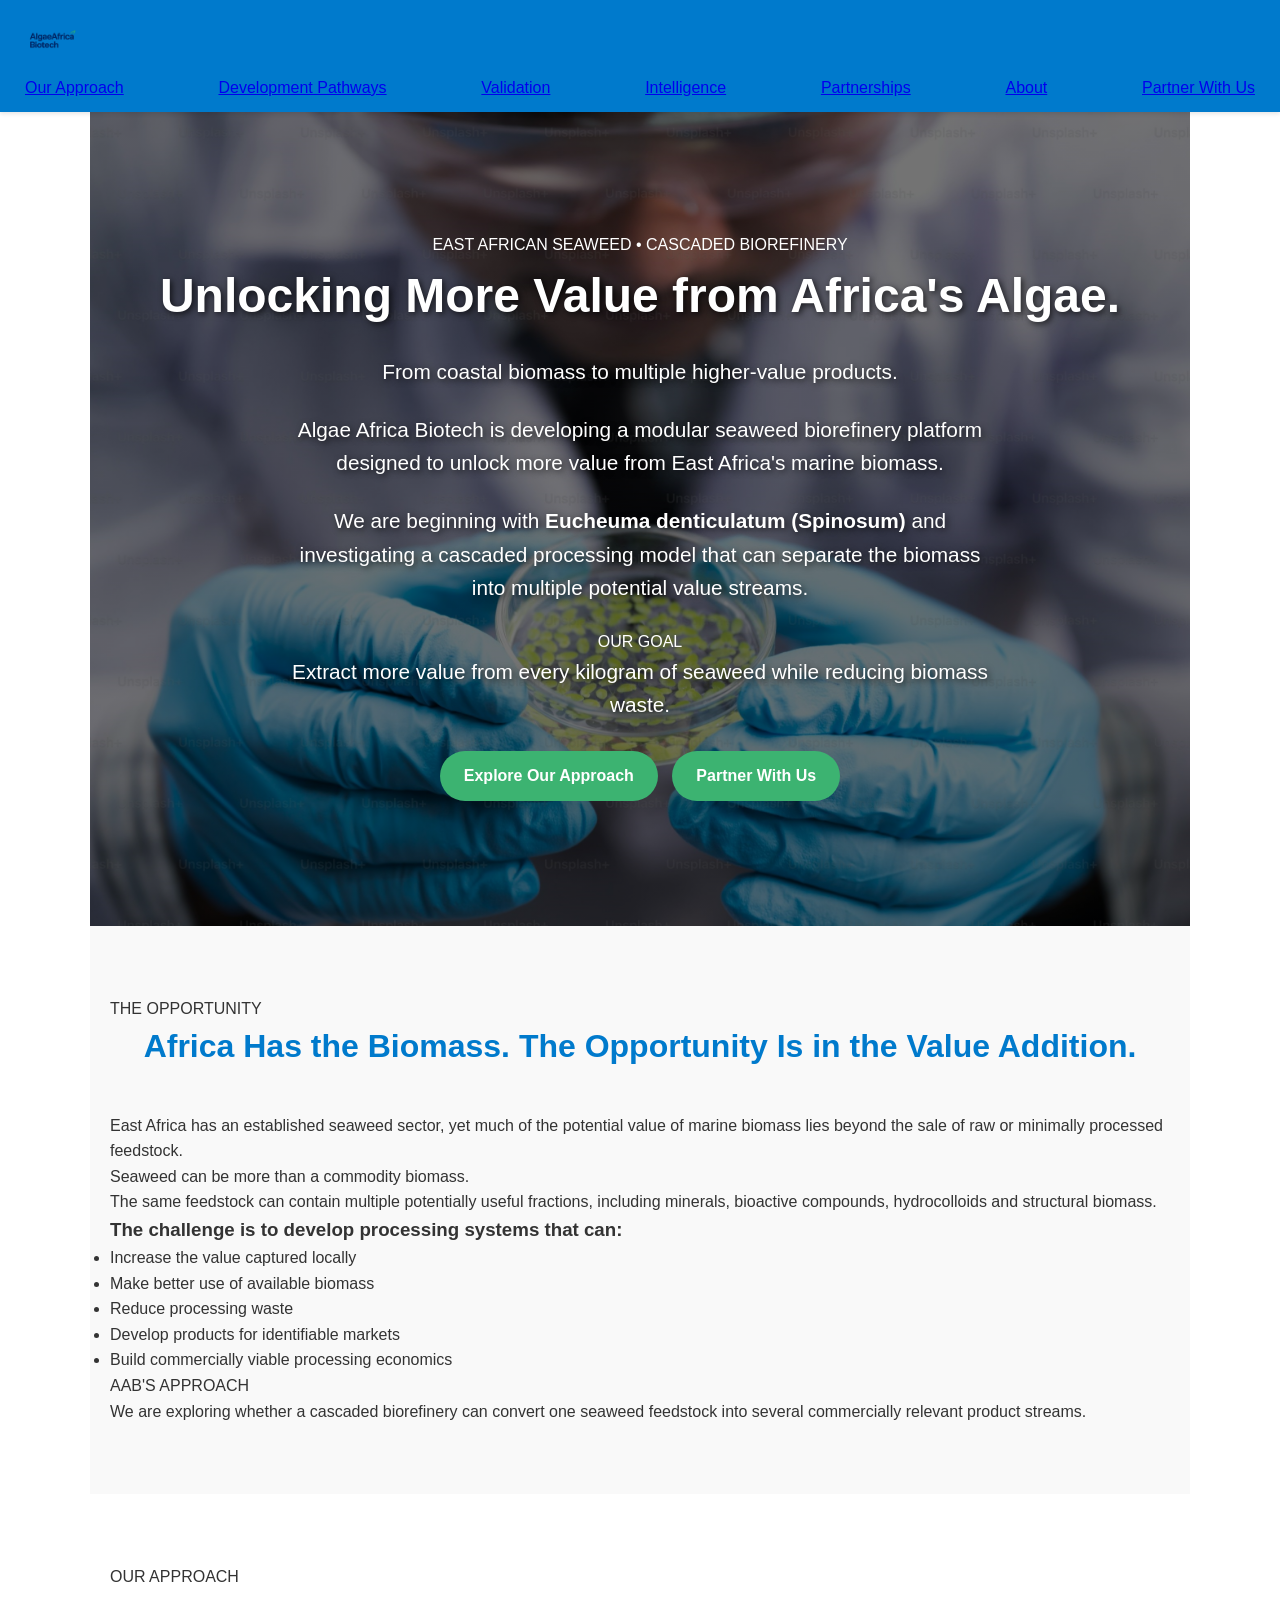
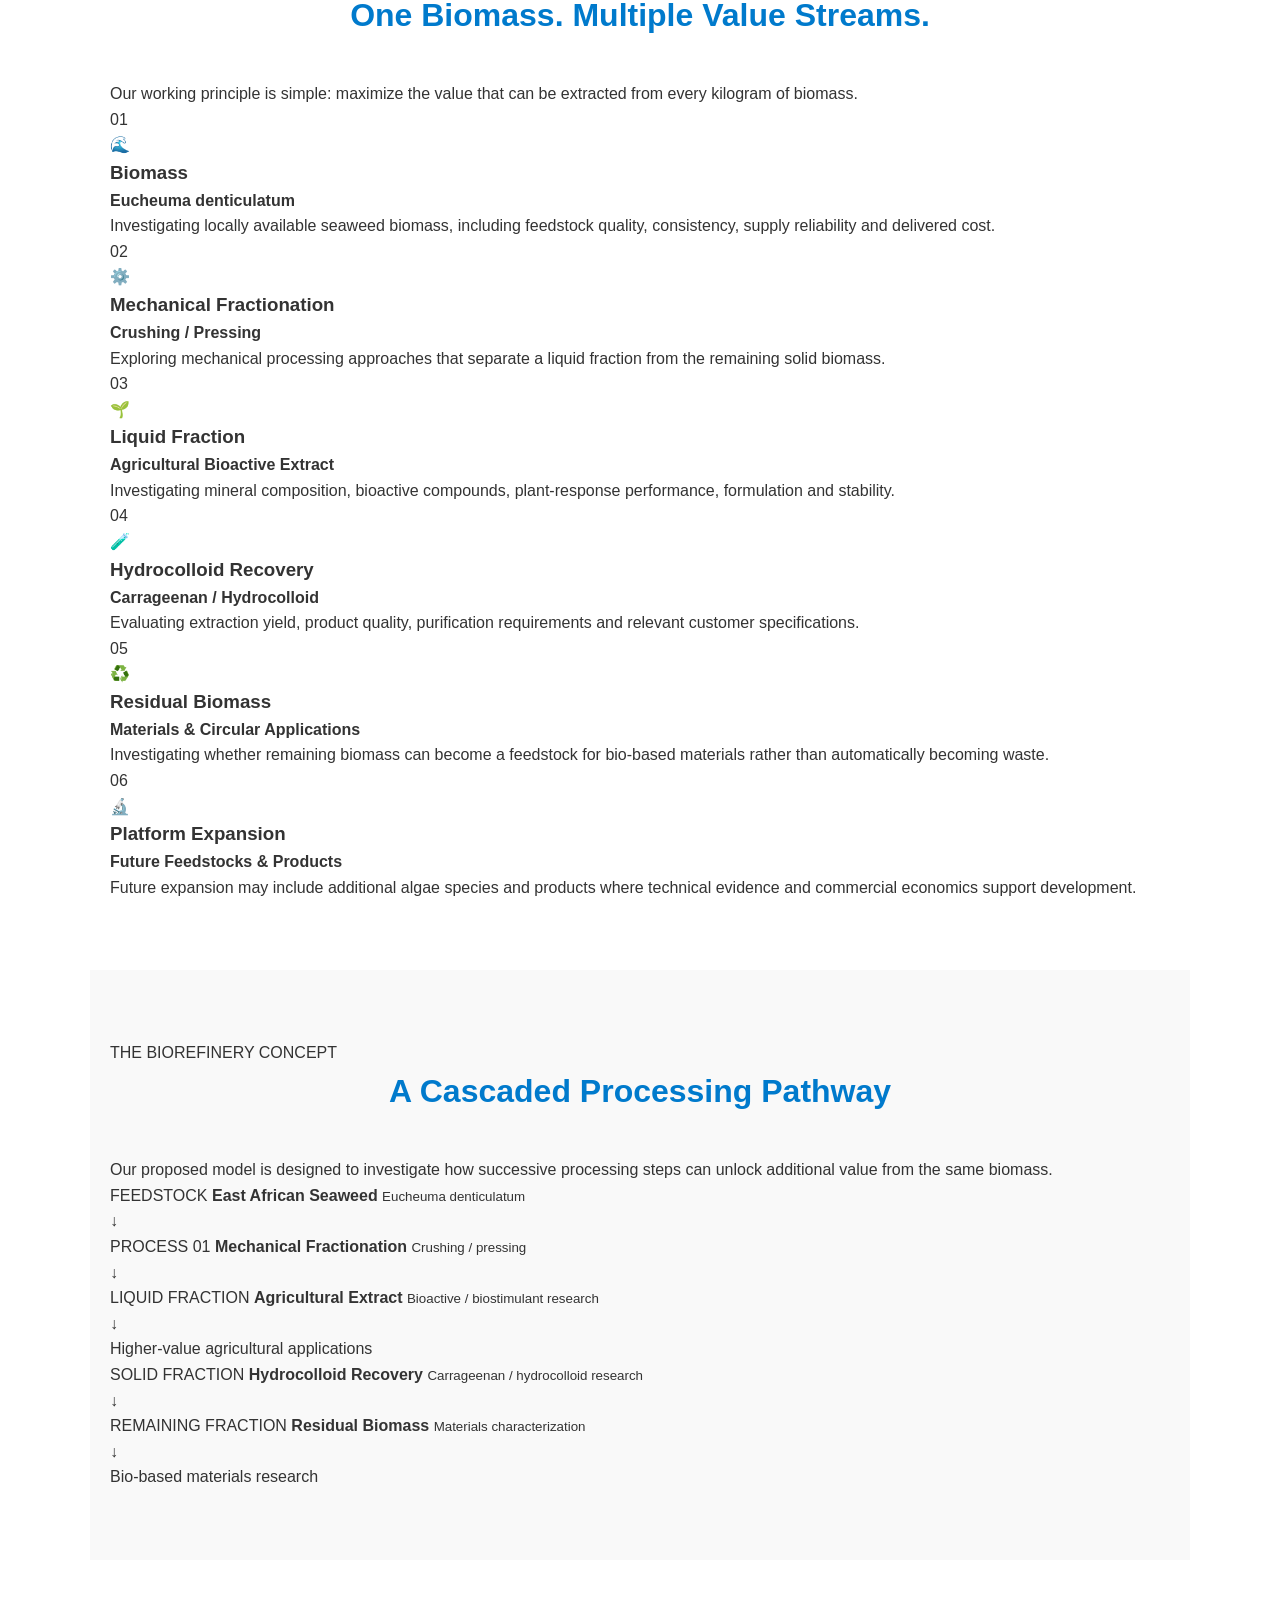
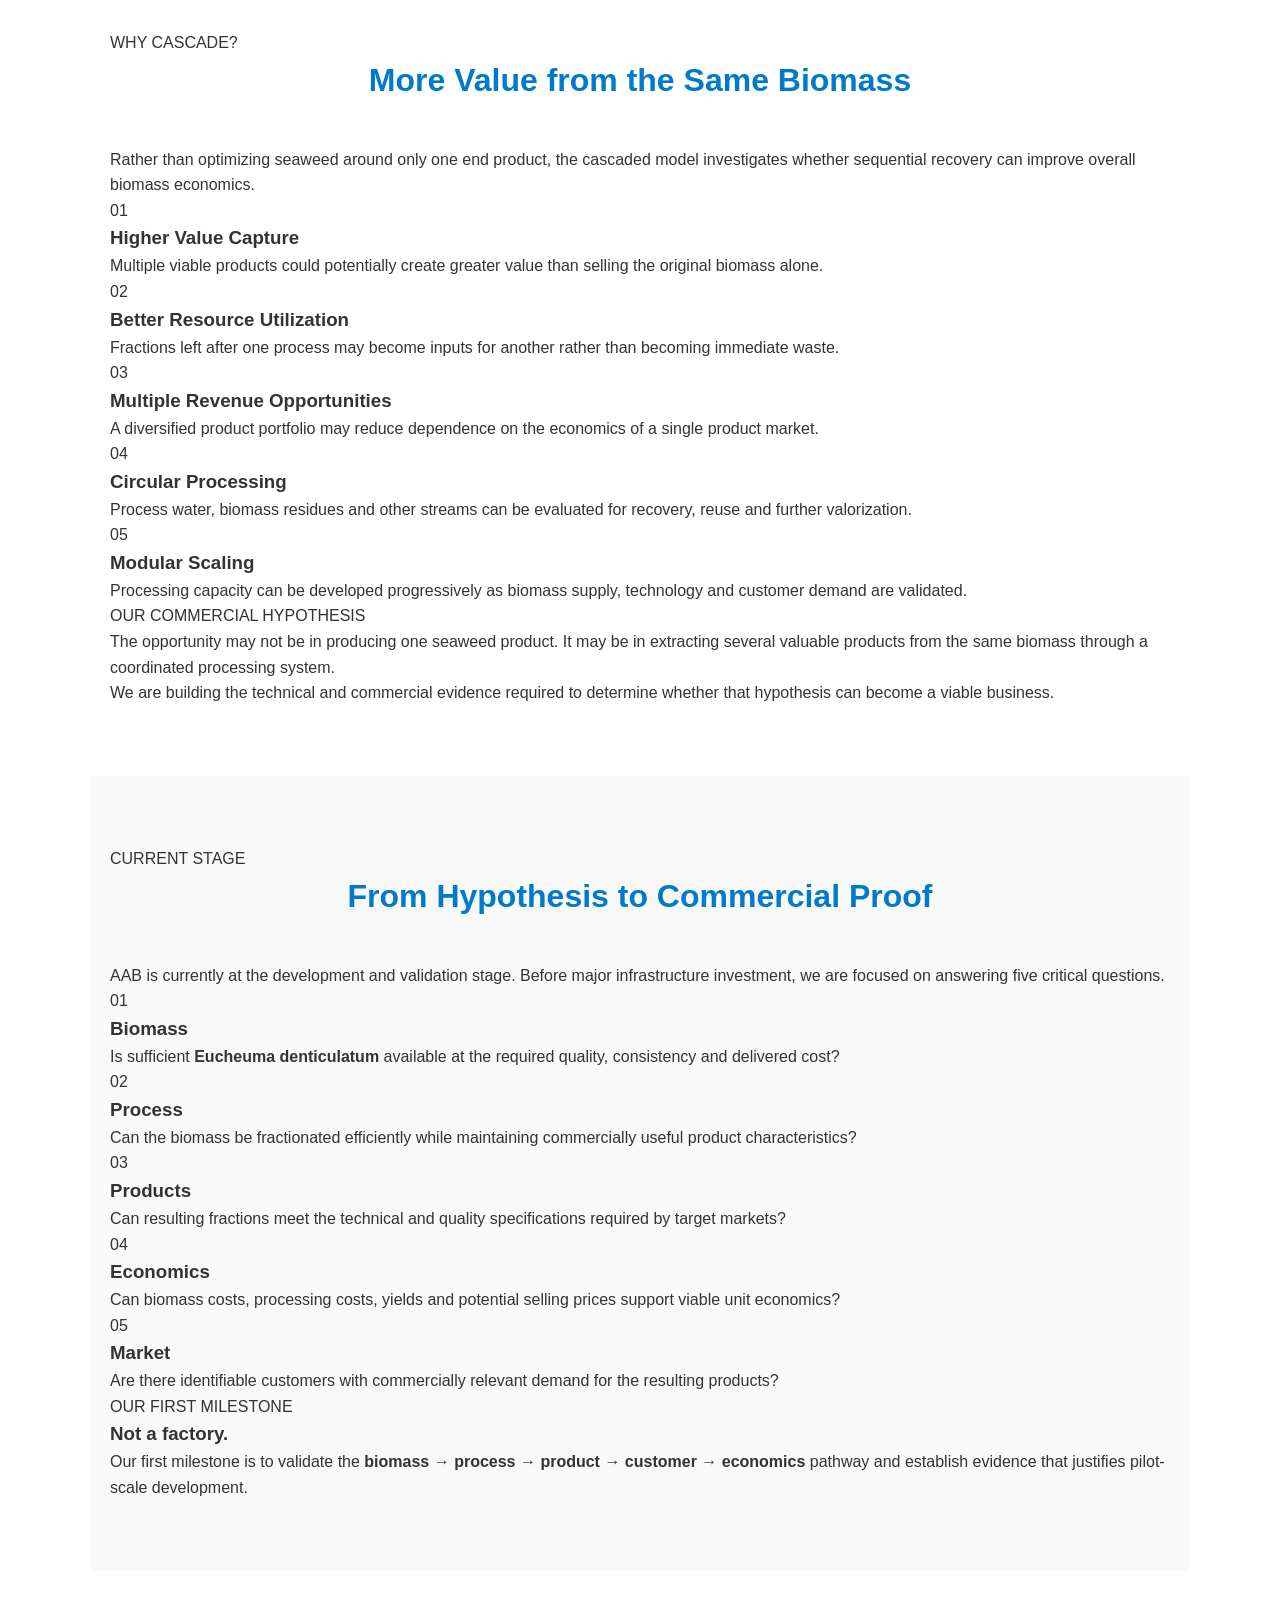
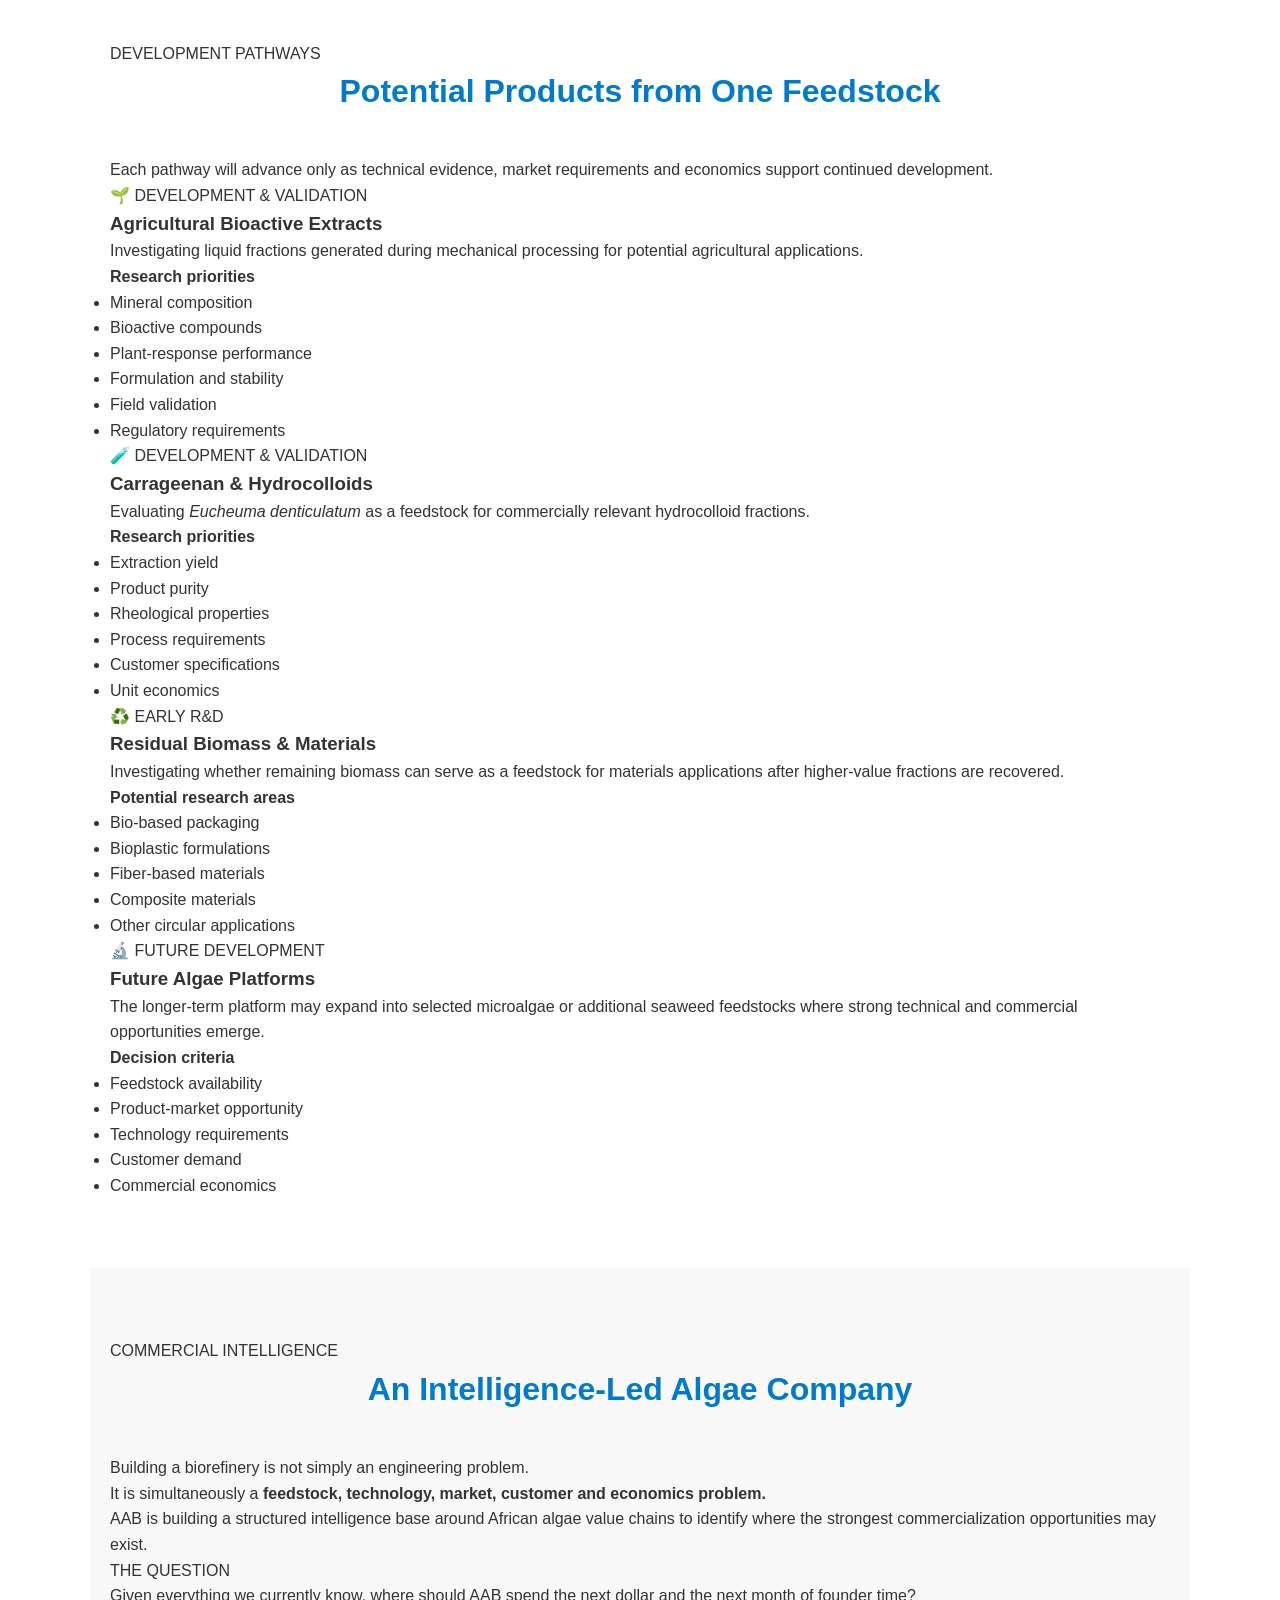
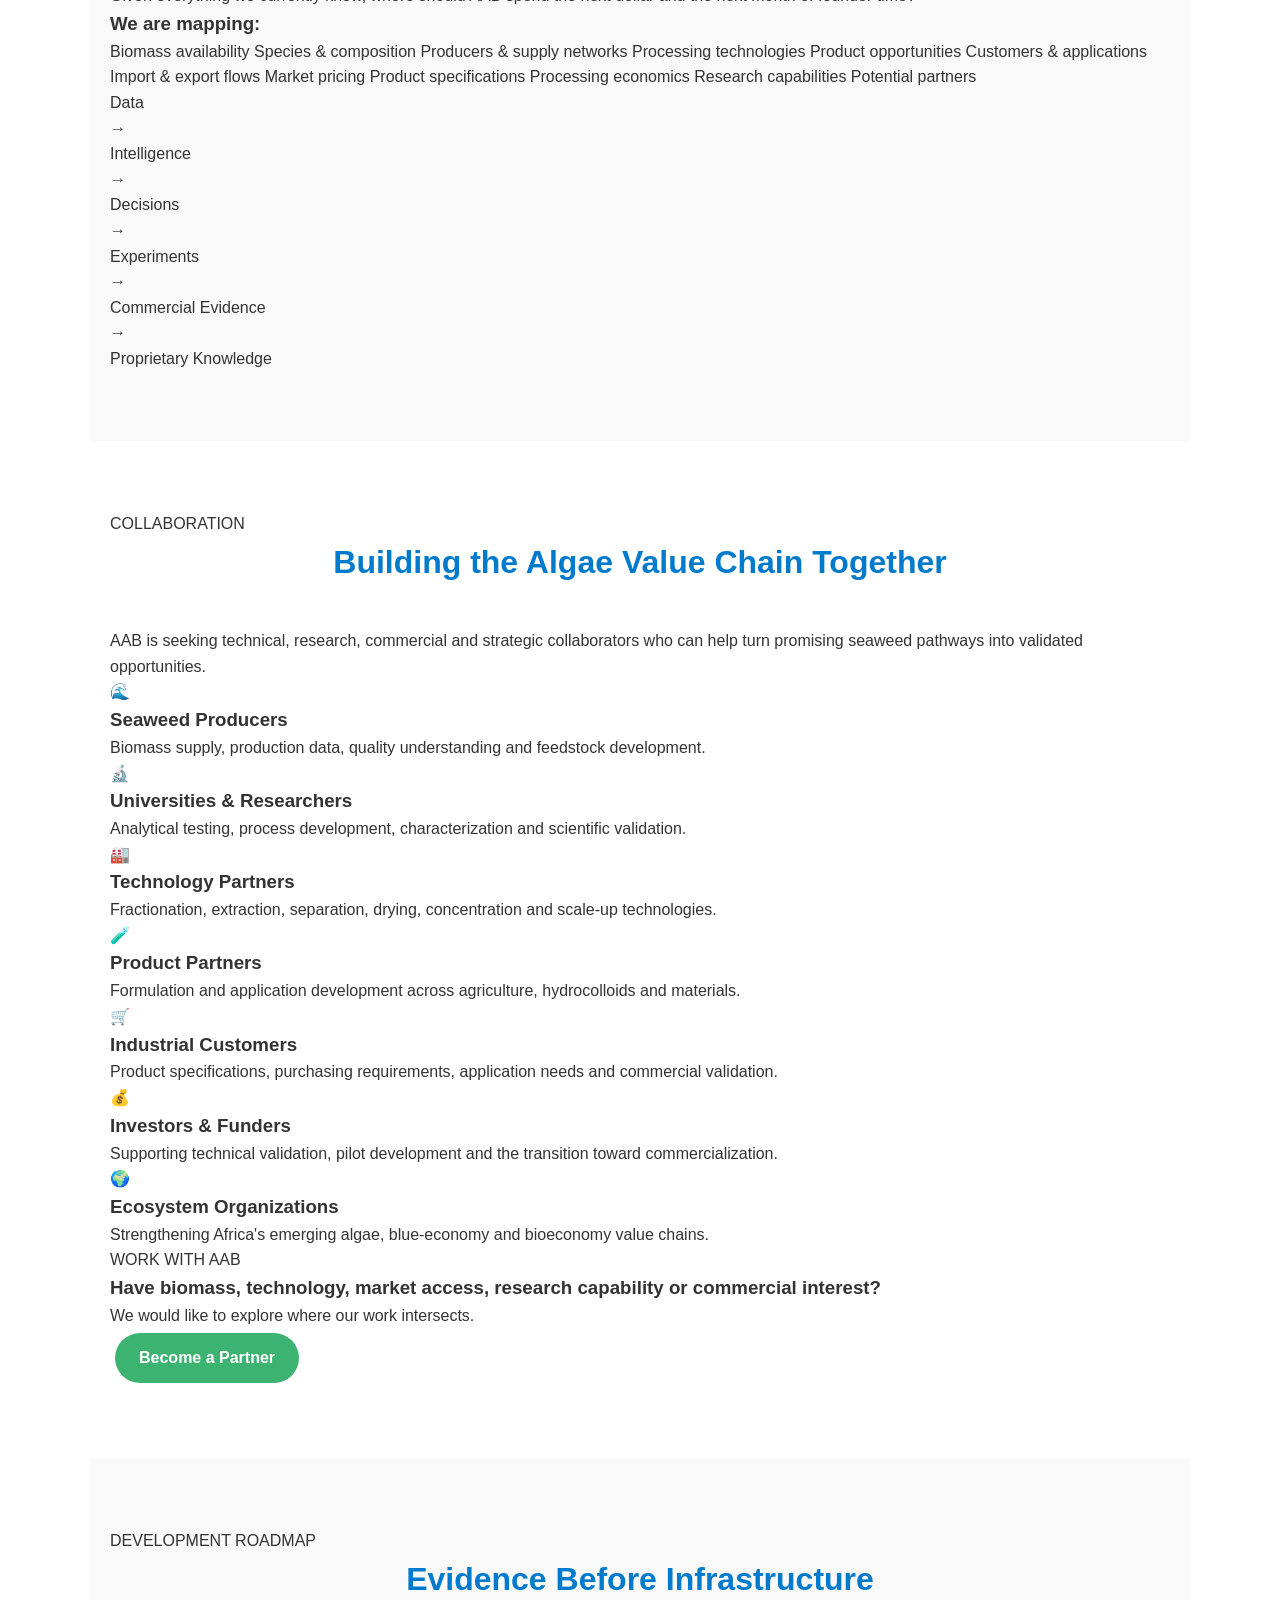
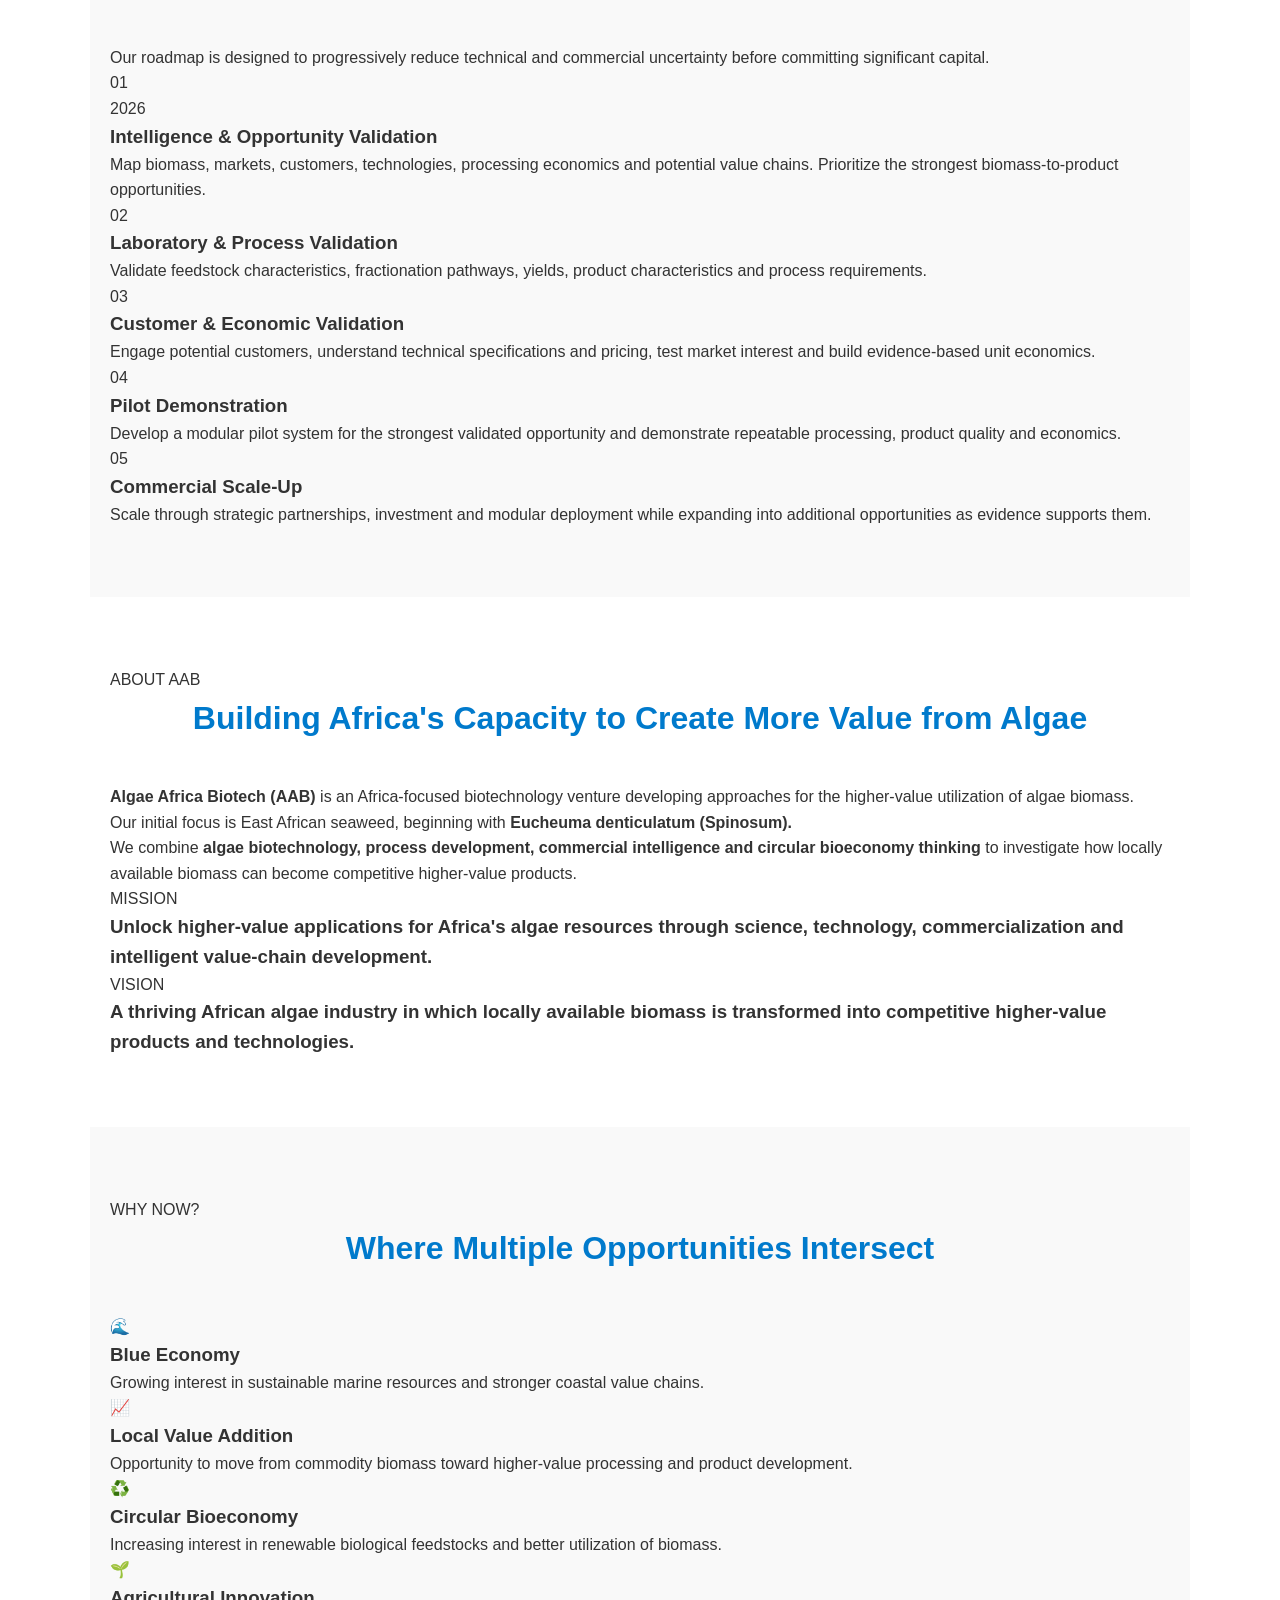
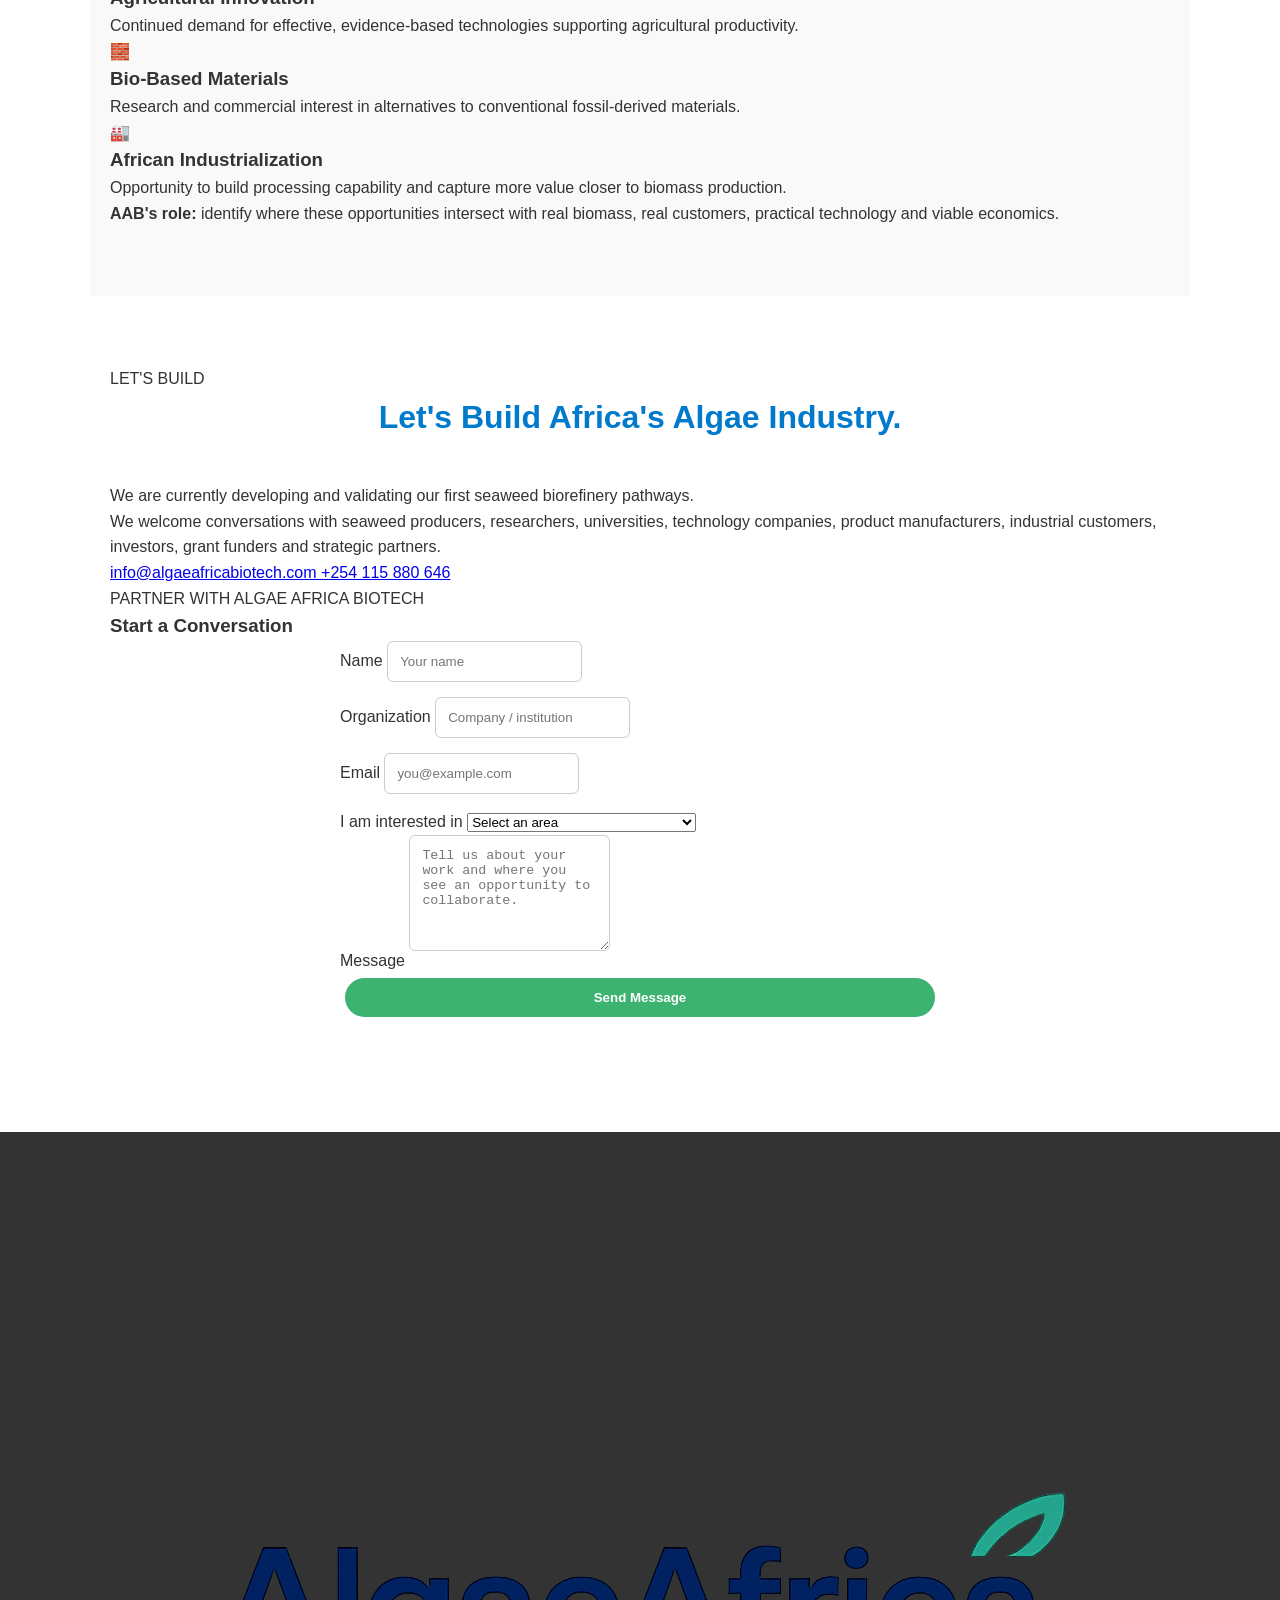
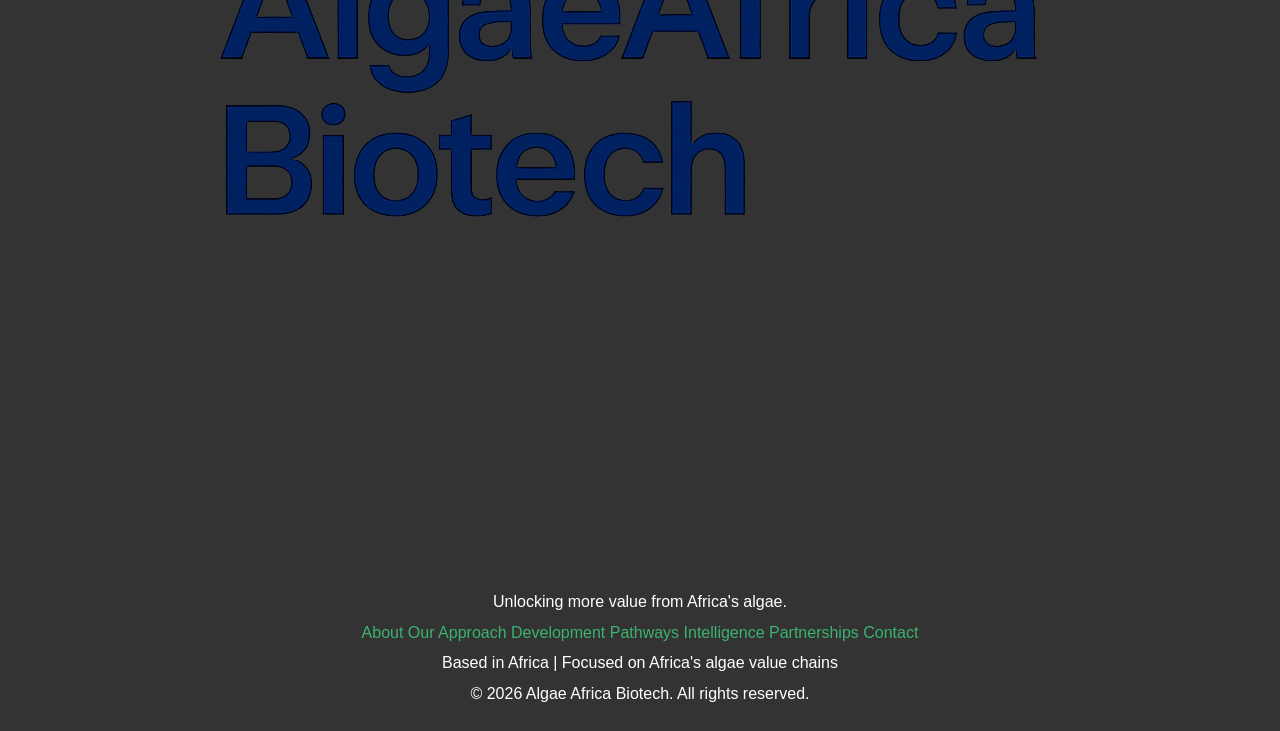
==== index.html @ aba740bc "Update index.html" ====
<!DOCTYPE html>
<html lang="en">
<head>
  <meta charset="UTF-8">

  <meta name="viewport" content="width=device-width, initial-scale=1.0">

  <meta
    name="description"
    content="Algae Africa Biotech is developing a modular cascaded seaweed biorefinery platform to unlock more value from East Africa's marine biomass."
  >

  <title>
    Algae Africa Biotech | Unlocking More Value from Africa's Algae
  </title>

  <link rel="stylesheet" href="style.css">
</head>

<body>

  <!-- =========================
       NAVIGATION
  ========================== -->

  <header class="site-header">

    <div class="nav-container">

      <a href="#home" class="logo">
        <img
          src="logo.png"
          alt="Algae Africa Biotech Logo"
        >
      </a>

      <nav class="main-nav">
        <a href="#approach">Our Approach</a>
        <a href="#pathways">Development Pathways</a>
        <a href="#validation">Validation</a>
        <a href="#intelligence">Intelligence</a>
        <a href="#partnerships">Partnerships</a>
        <a href="#about">About</a>

        <a href="#contact" class="nav-cta">
          Partner With Us
        </a>
      </nav>

    </div>

  </header>


  <main>

    <!-- =========================
         HERO
    ========================== -->

    <section id="home" class="hero">

      <div class="hero-overlay"></div>

      <div class="hero-content">

        <span class="eyebrow hero-eyebrow">
          EAST AFRICAN SEAWEED • CASCADED BIOREFINERY
        </span>

        <h1>
          Unlocking More Value
          <span>from Africa's Algae.</span>
        </h1>

        <p class="hero-lead">
          From coastal biomass to multiple higher-value products.
        </p>

        <p class="hero-copy">
          Algae Africa Biotech is developing a modular seaweed
          biorefinery platform designed to unlock more value from
          East Africa's marine biomass.
        </p>

        <p class="hero-copy">
          We are beginning with
          <strong>Eucheuma denticulatum (Spinosum)</strong>
          and investigating a cascaded processing model that can
          separate the biomass into multiple potential value streams.
        </p>

        <div class="hero-goal">
          <span>OUR GOAL</span>

          <p>
            Extract more value from every kilogram of seaweed
            while reducing biomass waste.
          </p>
        </div>

        <div class="hero-buttons">

          <a href="#approach" class="btn btn-primary">
            Explore Our Approach
          </a>

          <a href="#partnerships" class="btn btn-outline">
            Partner With Us
          </a>

        </div>

      </div>

    </section>


    <!-- =========================
         OPPORTUNITY
    ========================== -->

    <section class="section opportunity-section">

      <div class="container">

        <div class="section-heading section-heading-left">

          <span class="eyebrow">
            THE OPPORTUNITY
          </span>

          <h2>
            Africa Has the Biomass.
            <span>The Opportunity Is in the Value Addition.</span>
          </h2>

        </div>


        <div class="two-column">

          <div class="large-copy">

            <p>
              East Africa has an established seaweed sector,
              yet much of the potential value of marine biomass
              lies beyond the sale of raw or minimally processed
              feedstock.
            </p>

            <p>
              Seaweed can be more than a commodity biomass.
            </p>

            <p>
              The same feedstock can contain multiple potentially
              useful fractions, including minerals, bioactive
              compounds, hydrocolloids and structural biomass.
            </p>

          </div>


          <div class="opportunity-card">

            <h3>
              The challenge is to develop processing systems that can:
            </h3>

            <ul class="check-list">

              <li>Increase the value captured locally</li>

              <li>Make better use of available biomass</li>

              <li>Reduce processing waste</li>

              <li>Develop products for identifiable markets</li>

              <li>Build commercially viable processing economics</li>

            </ul>

          </div>

        </div>


        <div class="statement-box">

          <span>AAB'S APPROACH</span>

          <p>
            We are exploring whether a cascaded biorefinery can
            convert one seaweed feedstock into several commercially
            relevant product streams.
          </p>

        </div>

      </div>

    </section>


    <!-- =========================
         CASCADED APPROACH
    ========================== -->

    <section id="approach" class="section section-dark">

      <div class="container">

        <div class="section-heading light-heading">

          <span class="eyebrow light">
            OUR APPROACH
          </span>

          <h2>
            One Biomass.
            <span>Multiple Value Streams.</span>
          </h2>

          <p>
            Our working principle is simple:
            maximize the value that can be extracted from every
            kilogram of biomass.
          </p>

        </div>


        <div class="process-grid">


          <article class="process-card">

            <span class="process-number">01</span>

            <div class="process-icon">🌊</div>

            <h3>Biomass</h3>

            <h4>
              Eucheuma denticulatum
            </h4>

            <p>
              Investigating locally available seaweed biomass,
              including feedstock quality, consistency,
              supply reliability and delivered cost.
            </p>

          </article>


          <article class="process-card">

            <span class="process-number">02</span>

            <div class="process-icon">⚙️</div>

            <h3>Mechanical Fractionation</h3>

            <h4>
              Crushing / Pressing
            </h4>

            <p>
              Exploring mechanical processing approaches that
              separate a liquid fraction from the remaining
              solid biomass.
            </p>

          </article>


          <article class="process-card">

            <span class="process-number">03</span>

            <div class="process-icon">🌱</div>

            <h3>Liquid Fraction</h3>

            <h4>
              Agricultural Bioactive Extract
            </h4>

            <p>
              Investigating mineral composition, bioactive
              compounds, plant-response performance, formulation
              and stability.
            </p>

          </article>


          <article class="process-card">

            <span class="process-number">04</span>

            <div class="process-icon">🧪</div>

            <h3>Hydrocolloid Recovery</h3>

            <h4>
              Carrageenan / Hydrocolloid
            </h4>

            <p>
              Evaluating extraction yield, product quality,
              purification requirements and relevant
              customer specifications.
            </p>

          </article>


          <article class="process-card">

            <span class="process-number">05</span>

            <div class="process-icon">♻️</div>

            <h3>Residual Biomass</h3>

            <h4>
              Materials & Circular Applications
            </h4>

            <p>
              Investigating whether remaining biomass can become
              a feedstock for bio-based materials rather than
              automatically becoming waste.
            </p>

          </article>


          <article class="process-card">

            <span class="process-number">06</span>

            <div class="process-icon">🔬</div>

            <h3>Platform Expansion</h3>

            <h4>
              Future Feedstocks & Products
            </h4>

            <p>
              Future expansion may include additional algae
              species and products where technical evidence
              and commercial economics support development.
            </p>

          </article>

        </div>

      </div>

    </section>


    <!-- =========================
         BIOREFINERY FLOW
    ========================== -->

    <section class="section flow-section">

      <div class="container">

        <div class="section-heading">

          <span class="eyebrow">
            THE BIOREFINERY CONCEPT
          </span>

          <h2>
            A Cascaded Processing Pathway
          </h2>

          <p>
            Our proposed model is designed to investigate how
            successive processing steps can unlock additional
            value from the same biomass.
          </p>

        </div>


        <div class="flow-diagram">

          <div class="flow-box primary-flow">
            <span>FEEDSTOCK</span>
            <strong>East African Seaweed</strong>
            <small>Eucheuma denticulatum</small>
          </div>

          <div class="flow-arrow">↓</div>

          <div class="flow-box">
            <span>PROCESS 01</span>
            <strong>Mechanical Fractionation</strong>
            <small>Crushing / pressing</small>
          </div>

          <div class="flow-arrow">↓</div>


          <div class="split-grid">

            <div class="flow-column">

              <div class="flow-box green-flow">
                <span>LIQUID FRACTION</span>
                <strong>Agricultural Extract</strong>
                <small>
                  Bioactive / biostimulant research
                </small>
              </div>

              <div class="flow-arrow">↓</div>

              <div class="flow-result">
                Higher-value agricultural applications
              </div>

            </div>


            <div class="flow-column">

              <div class="flow-box blue-flow">
                <span>SOLID FRACTION</span>
                <strong>Hydrocolloid Recovery</strong>
                <small>
                  Carrageenan / hydrocolloid research
                </small>
              </div>

              <div class="flow-arrow">↓</div>

              <div class="flow-box amber-flow">
                <span>REMAINING FRACTION</span>
                <strong>Residual Biomass</strong>
                <small>
                  Materials characterization
                </small>
              </div>

              <div class="flow-arrow">↓</div>

              <div class="flow-result">
                Bio-based materials research
              </div>

            </div>

          </div>

        </div>

      </div>

    </section>


    <!-- =========================
         WHY CASCADE
    ========================== -->

    <section class="section section-soft">

      <div class="container">

        <div class="section-heading">

          <span class="eyebrow">
            WHY CASCADE?
          </span>

          <h2>
            More Value from the Same Biomass
          </h2>

          <p>
            Rather than optimizing seaweed around only one end
            product, the cascaded model investigates whether
            sequential recovery can improve overall biomass economics.
          </p>

        </div>


        <div class="benefit-grid">


          <article class="benefit-card">
            <span>01</span>

            <h3>Higher Value Capture</h3>

            <p>
              Multiple viable products could potentially create
              greater value than selling the original biomass alone.
            </p>
          </article>


          <article class="benefit-card">
            <span>02</span>

            <h3>Better Resource Utilization</h3>

            <p>
              Fractions left after one process may become inputs
              for another rather than becoming immediate waste.
            </p>
          </article>


          <article class="benefit-card">
            <span>03</span>

            <h3>Multiple Revenue Opportunities</h3>

            <p>
              A diversified product portfolio may reduce dependence
              on the economics of a single product market.
            </p>
          </article>


          <article class="benefit-card">
            <span>04</span>

            <h3>Circular Processing</h3>

            <p>
              Process water, biomass residues and other streams can
              be evaluated for recovery, reuse and further valorization.
            </p>
          </article>


          <article class="benefit-card">
            <span>05</span>

            <h3>Modular Scaling</h3>

            <p>
              Processing capacity can be developed progressively
              as biomass supply, technology and customer demand
              are validated.
            </p>
          </article>


        </div>


        <div class="hypothesis">

          <span>OUR COMMERCIAL HYPOTHESIS</span>

          <blockquote>
            The opportunity may not be in producing one seaweed
            product. It may be in extracting several valuable
            products from the same biomass through a coordinated
            processing system.
          </blockquote>

          <p>
            We are building the technical and commercial evidence
            required to determine whether that hypothesis can
            become a viable business.
          </p>

        </div>

      </div>

    </section>


    <!-- =========================
         VALIDATION
    ========================== -->

    <section id="validation" class="section validation-section">

      <div class="container">

        <div class="section-heading">

          <span class="eyebrow">
            CURRENT STAGE
          </span>

          <h2>
            From Hypothesis to Commercial Proof
          </h2>

          <p>
            AAB is currently at the development and validation
            stage. Before major infrastructure investment,
            we are focused on answering five critical questions.
          </p>

        </div>


        <div class="validation-grid">


          <article class="validation-card">

            <span class="validation-number">01</span>

            <h3>Biomass</h3>

            <p>
              Is sufficient
              <strong>Eucheuma denticulatum</strong>
              available at the required quality, consistency
              and delivered cost?
            </p>

          </article>


          <article class="validation-card">

            <span class="validation-number">02</span>

            <h3>Process</h3>

            <p>
              Can the biomass be fractionated efficiently while
              maintaining commercially useful product characteristics?
            </p>

          </article>


          <article class="validation-card">

            <span class="validation-number">03</span>

            <h3>Products</h3>

            <p>
              Can resulting fractions meet the technical and
              quality specifications required by target markets?
            </p>

          </article>


          <article class="validation-card">

            <span class="validation-number">04</span>

            <h3>Economics</h3>

            <p>
              Can biomass costs, processing costs, yields and
              potential selling prices support viable unit economics?
            </p>

          </article>


          <article class="validation-card">

            <span class="validation-number">05</span>

            <h3>Market</h3>

            <p>
              Are there identifiable customers with commercially
              relevant demand for the resulting products?
            </p>

          </article>


        </div>


        <div class="milestone-box">

          <span>OUR FIRST MILESTONE</span>

          <h3>
            Not a factory.
          </h3>

          <p>
            Our first milestone is to validate the
            <strong>biomass → process → product → customer → economics</strong>
            pathway and establish evidence that justifies pilot-scale
            development.
          </p>

        </div>

      </div>

    </section>


    <!-- =========================
         DEVELOPMENT PATHWAYS
    ========================== -->

    <section id="pathways" class="section section-dark">

      <div class="container">

        <div class="section-heading light-heading">

          <span class="eyebrow light">
            DEVELOPMENT PATHWAYS
          </span>

          <h2>
            Potential Products from One Feedstock
          </h2>

          <p>
            Each pathway will advance only as technical evidence,
            market requirements and economics support continued
            development.
          </p>

        </div>


        <div class="pathway-grid">


          <article class="pathway-card">

            <div class="pathway-top">
              <span class="pathway-icon">🌱</span>

              <span class="status status-development">
                DEVELOPMENT & VALIDATION
              </span>
            </div>

            <h3>
              Agricultural Bioactive Extracts
            </h3>

            <p>
              Investigating liquid fractions generated during
              mechanical processing for potential agricultural
              applications.
            </p>

            <h4>Research priorities</h4>

            <ul>
              <li>Mineral composition</li>
              <li>Bioactive compounds</li>
              <li>Plant-response performance</li>
              <li>Formulation and stability</li>
              <li>Field validation</li>
              <li>Regulatory requirements</li>
            </ul>

          </article>


          <article class="pathway-card">

            <div class="pathway-top">
              <span class="pathway-icon">🧪</span>

              <span class="status status-development">
                DEVELOPMENT & VALIDATION
              </span>
            </div>

            <h3>
              Carrageenan & Hydrocolloids
            </h3>

            <p>
              Evaluating
              <em>Eucheuma denticulatum</em>
              as a feedstock for commercially relevant
              hydrocolloid fractions.
            </p>

            <h4>Research priorities</h4>

            <ul>
              <li>Extraction yield</li>
              <li>Product purity</li>
              <li>Rheological properties</li>
              <li>Process requirements</li>
              <li>Customer specifications</li>
              <li>Unit economics</li>
            </ul>

          </article>


          <article class="pathway-card">

            <div class="pathway-top">
              <span class="pathway-icon">♻️</span>

              <span class="status status-research">
                EARLY R&D
              </span>
            </div>

            <h3>
              Residual Biomass & Materials
            </h3>

            <p>
              Investigating whether remaining biomass can serve
              as a feedstock for materials applications after
              higher-value fractions are recovered.
            </p>

            <h4>Potential research areas</h4>

            <ul>
              <li>Bio-based packaging</li>
              <li>Bioplastic formulations</li>
              <li>Fiber-based materials</li>
              <li>Composite materials</li>
              <li>Other circular applications</li>
            </ul>

          </article>


          <article class="pathway-card">

            <div class="pathway-top">
              <span class="pathway-icon">🔬</span>

              <span class="status status-future">
                FUTURE DEVELOPMENT
              </span>
            </div>

            <h3>
              Future Algae Platforms
            </h3>

            <p>
              The longer-term platform may expand into selected
              microalgae or additional seaweed feedstocks where
              strong technical and commercial opportunities emerge.
            </p>

            <h4>Decision criteria</h4>

            <ul>
              <li>Feedstock availability</li>
              <li>Product-market opportunity</li>
              <li>Technology requirements</li>
              <li>Customer demand</li>
              <li>Commercial economics</li>
            </ul>

          </article>


        </div>

      </div>

    </section>


    <!-- =========================
         INTELLIGENCE
    ========================== -->

    <section id="intelligence" class="section intelligence-section">

      <div class="container">

        <div class="intelligence-layout">


          <div>

            <span class="eyebrow">
              COMMERCIAL INTELLIGENCE
            </span>

            <h2 class="left-title">
              An Intelligence-Led
              Algae Company
            </h2>

            <p class="large-copy">
              Building a biorefinery is not simply an
              engineering problem.
            </p>

            <p>
              It is simultaneously a
              <strong>
                feedstock, technology, market, customer
                and economics problem.
              </strong>
            </p>

            <p>
              AAB is building a structured intelligence base
              around African algae value chains to identify
              where the strongest commercialization opportunities
              may exist.
            </p>


            <div class="decision-question">

              <span>THE QUESTION</span>

              <p>
                Given everything we currently know, where should
                AAB spend the next dollar and the next month of
                founder time?
              </p>

            </div>

          </div>


          <div class="intelligence-card">

            <h3>We are mapping:</h3>

            <div class="intel-list">

              <span>Biomass availability</span>
              <span>Species & composition</span>
              <span>Producers & supply networks</span>
              <span>Processing technologies</span>
              <span>Product opportunities</span>
              <span>Customers & applications</span>
              <span>Import & export flows</span>
              <span>Market pricing</span>
              <span>Product specifications</span>
              <span>Processing economics</span>
              <span>Research capabilities</span>
              <span>Potential partners</span>

            </div>

          </div>

        </div>


        <div class="intelligence-chain">

          <div>Data</div>
          <span>→</span>

          <div>Intelligence</div>
          <span>→</span>

          <div>Decisions</div>
          <span>→</span>

          <div>Experiments</div>
          <span>→</span>

          <div>Commercial Evidence</div>
          <span>→</span>

          <div>Proprietary Knowledge</div>

        </div>

      </div>

    </section>


    <!-- =========================
         PARTNERSHIPS
    ========================== -->

    <section id="partnerships" class="section partnership-section">

      <div class="container">

        <div class="section-heading">

          <span class="eyebrow">
            COLLABORATION
          </span>

          <h2>
            Building the Algae Value Chain Together
          </h2>

          <p>
            AAB is seeking technical, research, commercial and
            strategic collaborators who can help turn promising
            seaweed pathways into validated opportunities.
          </p>

        </div>


        <div class="partner-grid">


          <article class="partner-card">
            <span>🌊</span>
            <h3>Seaweed Producers</h3>

            <p>
              Biomass supply, production data, quality
              understanding and feedstock development.
            </p>
          </article>


          <article class="partner-card">
            <span>🔬</span>
            <h3>Universities & Researchers</h3>

            <p>
              Analytical testing, process development,
              characterization and scientific validation.
            </p>
          </article>


          <article class="partner-card">
            <span>🏭</span>
            <h3>Technology Partners</h3>

            <p>
              Fractionation, extraction, separation, drying,
              concentration and scale-up technologies.
            </p>
          </article>


          <article class="partner-card">
            <span>🧪</span>
            <h3>Product Partners</h3>

            <p>
              Formulation and application development across
              agriculture, hydrocolloids and materials.
            </p>
          </article>


          <article class="partner-card">
            <span>🛒</span>
            <h3>Industrial Customers</h3>

            <p>
              Product specifications, purchasing requirements,
              application needs and commercial validation.
            </p>
          </article>


          <article class="partner-card">
            <span>💰</span>
            <h3>Investors & Funders</h3>

            <p>
              Supporting technical validation, pilot development
              and the transition toward commercialization.
            </p>
          </article>


          <article class="partner-card">
            <span>🌍</span>
            <h3>Ecosystem Organizations</h3>

            <p>
              Strengthening Africa's emerging algae,
              blue-economy and bioeconomy value chains.
            </p>
          </article>


        </div>


        <div class="partnership-cta">

          <div>
            <span>WORK WITH AAB</span>

            <h3>
              Have biomass, technology, market access,
              research capability or commercial interest?
            </h3>

            <p>
              We would like to explore where our work intersects.
            </p>
          </div>

          <a href="#contact" class="btn btn-primary">
            Become a Partner
          </a>

        </div>

      </div>

    </section>


    <!-- =========================
         ROADMAP
    ========================== -->

    <section id="roadmap" class="section section-soft">

      <div class="container">

        <div class="section-heading">

          <span class="eyebrow">
            DEVELOPMENT ROADMAP
          </span>

          <h2>
            Evidence Before Infrastructure
          </h2>

          <p>
            Our roadmap is designed to progressively reduce
            technical and commercial uncertainty before
            committing significant capital.
          </p>

        </div>


        <div class="roadmap">


          <article class="roadmap-item">

            <div class="roadmap-marker">
              01
            </div>

            <div>
              <span class="phase-date">2026</span>

              <h3>
                Intelligence & Opportunity Validation
              </h3>

              <p>
                Map biomass, markets, customers, technologies,
                processing economics and potential value chains.
                Prioritize the strongest biomass-to-product
                opportunities.
              </p>
            </div>

          </article>


          <article class="roadmap-item">

            <div class="roadmap-marker">
              02
            </div>

            <div>
              <h3>
                Laboratory & Process Validation
              </h3>

              <p>
                Validate feedstock characteristics,
                fractionation pathways, yields, product
                characteristics and process requirements.
              </p>
            </div>

          </article>


          <article class="roadmap-item">

            <div class="roadmap-marker">
              03
            </div>

            <div>
              <h3>
                Customer & Economic Validation
              </h3>

              <p>
                Engage potential customers, understand technical
                specifications and pricing, test market interest
                and build evidence-based unit economics.
              </p>
            </div>

          </article>


          <article class="roadmap-item">

            <div class="roadmap-marker">
              04
            </div>

            <div>
              <h3>
                Pilot Demonstration
              </h3>

              <p>
                Develop a modular pilot system for the strongest
                validated opportunity and demonstrate repeatable
                processing, product quality and economics.
              </p>
            </div>

          </article>


          <article class="roadmap-item">

            <div class="roadmap-marker">
              05
            </div>

            <div>
              <h3>
                Commercial Scale-Up
              </h3>

              <p>
                Scale through strategic partnerships,
                investment and modular deployment while
                expanding into additional opportunities
                as evidence supports them.
              </p>
            </div>

          </article>


        </div>

      </div>

    </section>


    <!-- =========================
         ABOUT
    ========================== -->

    <section id="about" class="section about-section">

      <div class="container">

        <div class="about-layout">


          <div>

            <span class="eyebrow">
              ABOUT AAB
            </span>

            <h2 class="left-title">
              Building Africa's Capacity to Create More Value from Algae
            </h2>

            <p>
              <strong>Algae Africa Biotech (AAB)</strong>
              is an Africa-focused biotechnology venture
              developing approaches for the higher-value
              utilization of algae biomass.
            </p>

            <p>
              Our initial focus is East African seaweed,
              beginning with
              <strong>
                Eucheuma denticulatum (Spinosum).
              </strong>
            </p>

            <p>
              We combine
              <strong>
                algae biotechnology, process development,
                commercial intelligence and circular
                bioeconomy thinking
              </strong>
              to investigate how locally available biomass
              can become competitive higher-value products.
            </p>

          </div>


          <div class="about-values">

            <article>

              <span>MISSION</span>

              <h3>
                Unlock higher-value applications for Africa's
                algae resources through science, technology,
                commercialization and intelligent value-chain
                development.
              </h3>

            </article>


            <article>

              <span>VISION</span>

              <h3>
                A thriving African algae industry in which
                locally available biomass is transformed into
                competitive higher-value products and technologies.
              </h3>

            </article>

          </div>

        </div>

      </div>

    </section>


    <!-- =========================
         WHY NOW
    ========================== -->

    <section class="section why-now-section">

      <div class="container">

        <div class="section-heading">

          <span class="eyebrow">
            WHY NOW?
          </span>

          <h2>
            Where Multiple Opportunities Intersect
          </h2>

        </div>


        <div class="why-grid">


          <article>
            <span>🌊</span>
            <h3>Blue Economy</h3>

            <p>
              Growing interest in sustainable marine resources
              and stronger coastal value chains.
            </p>
          </article>


          <article>
            <span>📈</span>
            <h3>Local Value Addition</h3>

            <p>
              Opportunity to move from commodity biomass toward
              higher-value processing and product development.
            </p>
          </article>


          <article>
            <span>♻️</span>
            <h3>Circular Bioeconomy</h3>

            <p>
              Increasing interest in renewable biological
              feedstocks and better utilization of biomass.
            </p>
          </article>


          <article>
            <span>🌱</span>
            <h3>Agricultural Innovation</h3>

            <p>
              Continued demand for effective, evidence-based
              technologies supporting agricultural productivity.
            </p>
          </article>


          <article>
            <span>🧱</span>
            <h3>Bio-Based Materials</h3>

            <p>
              Research and commercial interest in alternatives
              to conventional fossil-derived materials.
            </p>
          </article>


          <article>
            <span>🏭</span>
            <h3>African Industrialization</h3>

            <p>
              Opportunity to build processing capability and
              capture more value closer to biomass production.
            </p>
          </article>


        </div>


        <div class="closing-statement">

          <p>
            <strong>AAB's role:</strong>
            identify where these opportunities intersect with
            real biomass, real customers, practical technology
            and viable economics.
          </p>

        </div>

      </div>

    </section>


    <!-- =========================
         CONTACT CTA
    ========================== -->

    <section id="contact" class="contact-section">

      <div class="container">

        <div class="contact-layout">


          <div class="contact-copy">

            <span class="eyebrow light">
              LET'S BUILD
            </span>

            <h2>
              Let's Build Africa's
              Algae Industry.
            </h2>

            <p>
              We are currently developing and validating our
              first seaweed biorefinery pathways.
            </p>

            <p>
              We welcome conversations with seaweed producers,
              researchers, universities, technology companies,
              product manufacturers, industrial customers,
              investors, grant funders and strategic partners.
            </p>

            <div class="contact-details">

              <a href="mailto:info@algaeafricabiotech.com">
                info@algaeafricabiotech.com
              </a>

              <a href="tel:+254115880646">
                +254 115 880 646
              </a>

            </div>

          </div>


          <div class="contact-form-wrapper">

            <span class="form-label">
              PARTNER WITH ALGAE AFRICA BIOTECH
            </span>

            <h3>
              Start a Conversation
            </h3>

            <form
              action="https://formspree.io/f/mzzbywzz"
              method="POST"
            >

              <div class="form-row">

                <div class="form-group">
                  <label for="name">Name</label>

                  <input
                    type="text"
                    id="name"
                    name="name"
                    placeholder="Your name"
                    required
                  >
                </div>


                <div class="form-group">
                  <label for="organization">
                    Organization
                  </label>

                  <input
                    type="text"
                    id="organization"
                    name="organization"
                    placeholder="Company / institution"
                  >
                </div>

              </div>


              <div class="form-group">
                <label for="email">
                  Email
                </label>

                <input
                  type="email"
                  id="email"
                  name="_replyto"
                  placeholder="you@example.com"
                  required
                >
              </div>


              <div class="form-group">

                <label for="interest">
                  I am interested in
                </label>

                <select
                  id="interest"
                  name="interest"
                >

                  <option value="">
                    Select an area
                  </option>

                  <option value="Seaweed biomass">
                    Seaweed biomass / production
                  </option>

                  <option value="Research collaboration">
                    Research collaboration
                  </option>

                  <option value="Technology partnership">
                    Technology partnership
                  </option>

                  <option value="Product development">
                    Product development
                  </option>

                  <option value="Commercial customer">
                    Commercial / customer opportunity
                  </option>

                  <option value="Investment">
                    Investment
                  </option>

                  <option value="Grant funding">
                    Grant funding
                  </option>

                  <option value="Other">
                    Other
                  </option>

                </select>

              </div>


              <div class="form-group">

                <label for="message">
                  Message
                </label>

                <textarea
                  id="message"
                  name="message"
                  rows="6"
                  placeholder="Tell us about your work and where you see an opportunity to collaborate."
                  required
                ></textarea>

              </div>


              <button
                type="submit"
                class="btn btn-primary form-button"
              >
                Send Message
              </button>

            </form>

          </div>

        </div>

      </div>

    </section>

  </main>


  <!-- =========================
       FOOTER
  ========================== -->

  <footer class="footer">

    <div class="container footer-grid">


      <div class="footer-brand">

        <img
          src="logo.png"
          alt="Algae Africa Biotech Logo"
        >

        <p>
          Unlocking more value from Africa's algae.
        </p>

      </div>


      <div class="footer-links">

        <a href="#about">About</a>
        <a href="#approach">Our Approach</a>
        <a href="#pathways">Development Pathways</a>
        <a href="#intelligence">Intelligence</a>
        <a href="#partnerships">Partnerships</a>
        <a href="#contact">Contact</a>

      </div>

    </div>


    <div class="container footer-bottom">

      <p>
        Based in Africa | Focused on Africa's algae value chains
      </p>

      <p>
        © 2026 Algae Africa Biotech. All rights reserved.
      </p>

    </div>

  </footer>

</body>
---- style.css ----
/* Reset */
* {
  margin: 0;
  padding: 0;
  box-sizing: border-box;
}

body {
  font-family: 'Segoe UI', Arial, sans-serif;
  line-height: 1.6;
  color: #333;
  background: #fff;
}

/* Navigation */
header {
  background: #007ACC;
  color: #fff;
  padding: 12px 25px;
  position: sticky;
  top: 0;
  z-index: 1000;
  box-shadow: 0 2px 4px rgba(0,0,0,0.1);
}

nav {
  display: flex;
  justify-content: space-between;
  align-items: center;
}

.logo img {
  height: 55px;
  width: auto;
}

nav ul {
  list-style: none;
  display: flex;
}

nav ul li {
  margin-left: 25px;
}

nav ul li a {
  color: #fff;
  font-weight: 500;
  text-decoration: none;
  transition: color 0.3s;
}

nav ul li a:hover {
  color: #3CB371;
}

/* Hero */
.hero {
  background: linear-gradient(rgba(0,0,0,0.55), rgba(0,0,0,0.55)),
              url('hero.jpg') center/cover no-repeat;
  color: #fff;
  text-align: center;
  padding: 120px 20px;
}

.hero h1 {
  font-size: 3rem;
  margin-bottom: 20px;
  font-weight: 700;
}
.hero h1,
.hero p {
  text-shadow: 2px 2px 6px rgba(0,0,0,0.7);
}
.hero p {
  margin-bottom: 25px;
  font-size: 1.3rem;
  max-width: 700px;
  margin-left: auto;
  margin-right: auto;
}

.btn {
  display: inline-block;
  margin: 5px;
  background: #3CB371;
  color: #fff;
  padding: 12px 24px;
  text-decoration: none;
  border-radius: 30px;
  font-weight: 600;
  transition: background 0.3s, transform 0.2s;
}

.btn:hover {
  background: #2e8b57;
  transform: scale(1.05);
}

/* Sections */
section {
  padding: 70px 20px;
  max-width: 1100px;
  margin: auto;
}

section:nth-child(even) {
  background: #f9f9f9;
}

h2 {
  text-align: center;
  margin-bottom: 40px;
  color: #007ACC;
  font-size: 2rem;
  font-weight: 700;
}

/* About */
.about-grid {
  display: grid;
  gap: 30px;
  grid-template-columns: repeat(auto-fit, minmax(280px, 1fr));
}

.about-grid div {
  background: #fff;
  padding: 20px;
  border-radius: 8px;
  box-shadow: 0 3px 6px rgba(0,0,0,0.08);
}

/* Services */
.service-grid {
  display: grid;
  gap: 25px;
  grid-template-columns: repeat(auto-fit, minmax(250px, 1fr));
}

.service-grid div {
  background: #fff;
  padding: 25px;
  border-radius: 10px;
  text-align: center;
  box-shadow: 0 3px 6px rgba(0,0,0,0.08);
  transition: transform 0.2s ease-in-out;
}

.service-grid div:hover {
  transform: translateY(-5px);
  box-shadow: 0 6px 12px rgba(0,0,0,0.15);
}

.service-grid h3 {
  margin-bottom: 15px;
  color: #3CB371;
}

/* Contact */
form {
  display: flex;
  flex-direction: column;
  max-width: 600px;
  margin: auto;
}

form input, form textarea {
  padding: 12px;
  margin-bottom: 15px;
  border: 1px solid #ccc;
  border-radius: 6px;
}

form button {
  padding: 12px;
  background: #007ACC;
  color: #fff;
  border: none;
  cursor: pointer;
  border-radius: 30px;
  font-weight: bold;
  transition: background 0.3s;
}

form button:hover {
  background: #005f99;
}

/* Footer */
footer {
  background: #333;
  color: #fff;
  text-align: center;
  padding: 20px;
  margin-top: 40px;
}

footer p {
  margin: 5px 0;
}

footer a {
  color: #3CB371;
  text-decoration: none;
}

footer a:hover {
  text-decoration: underline;
}
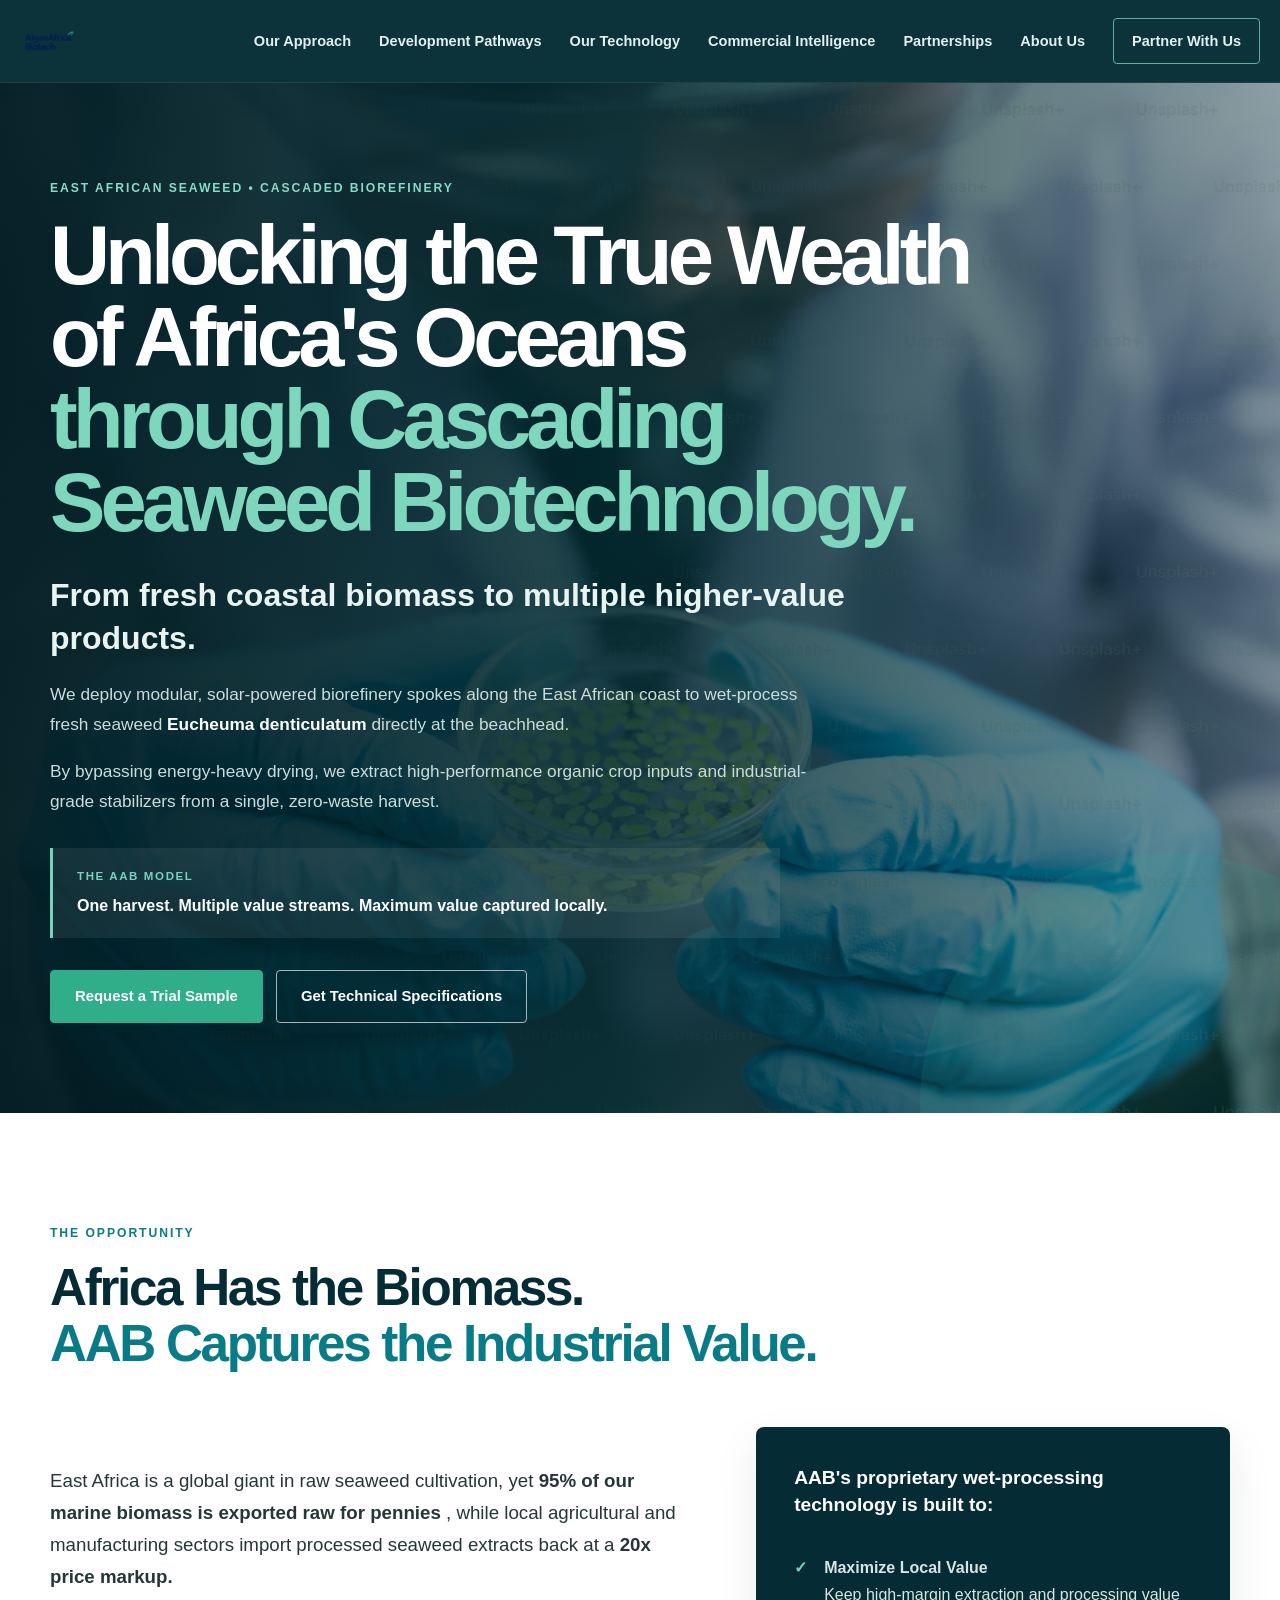
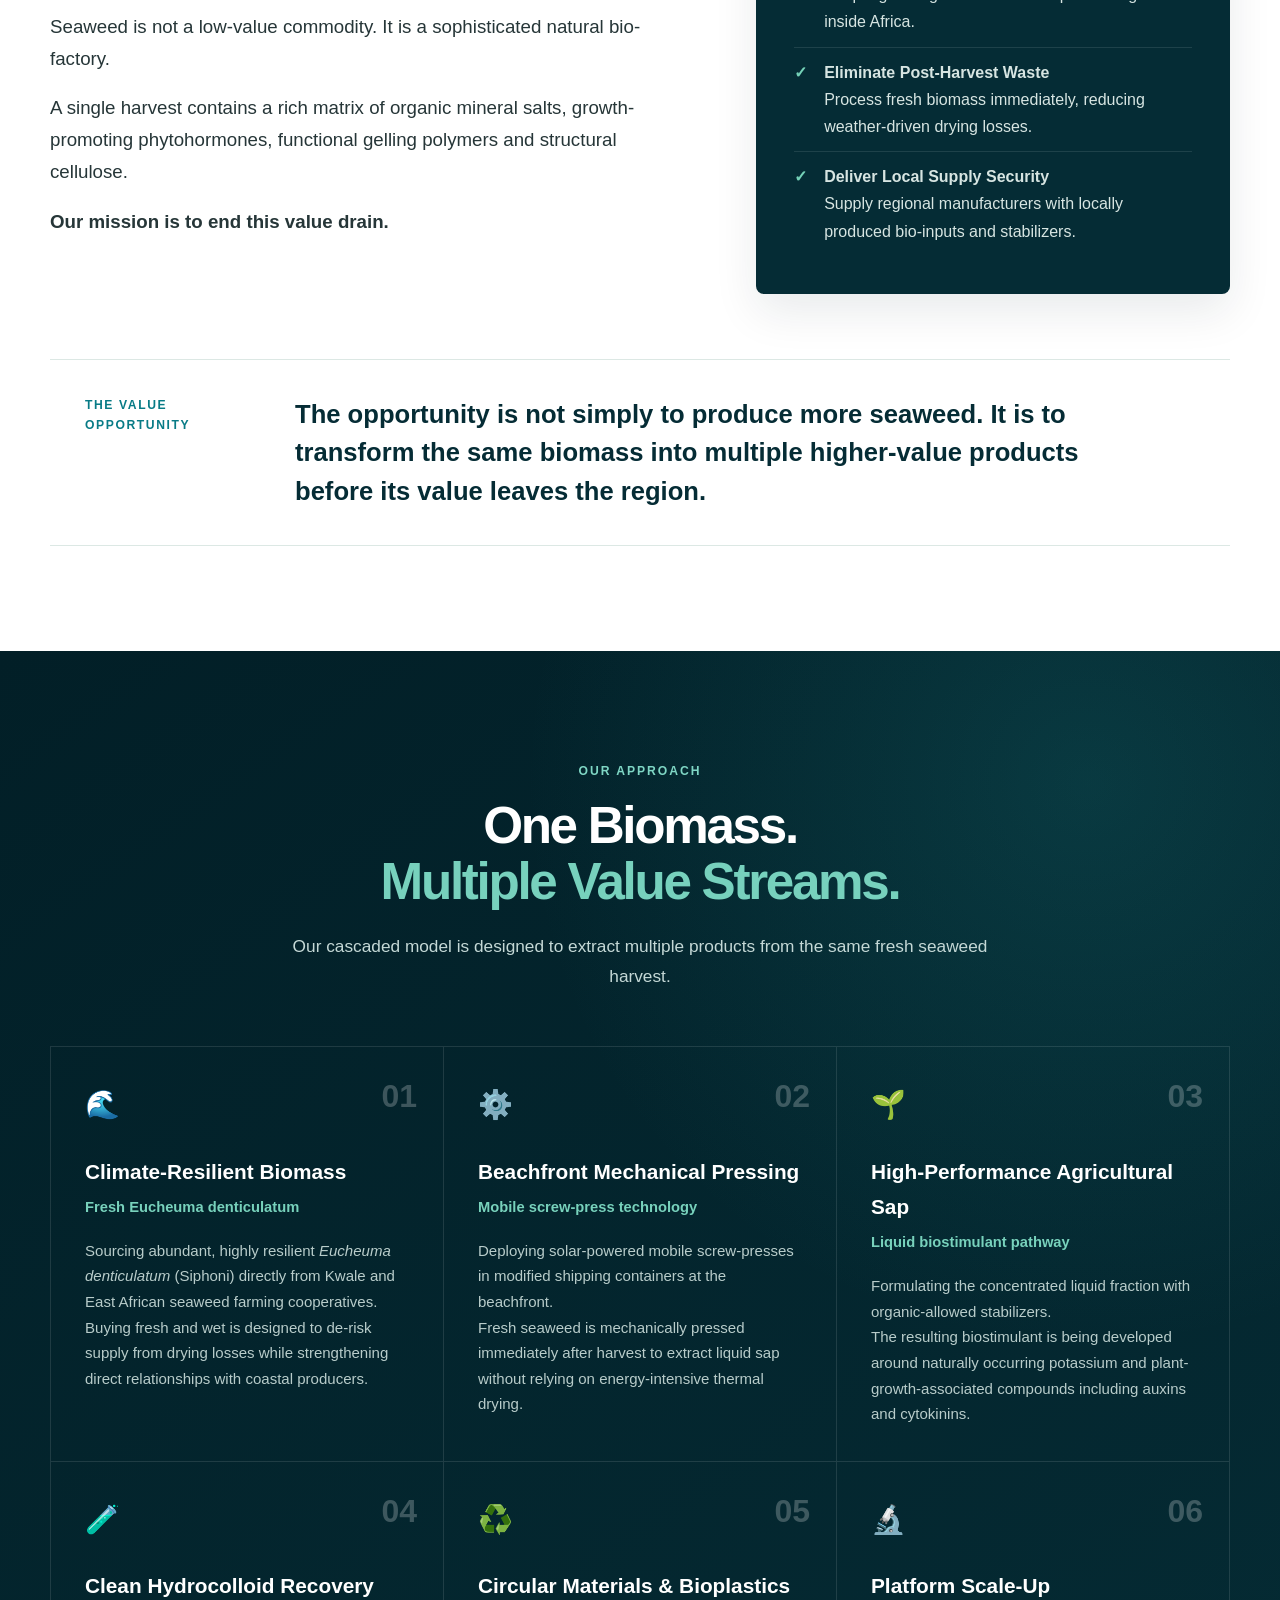
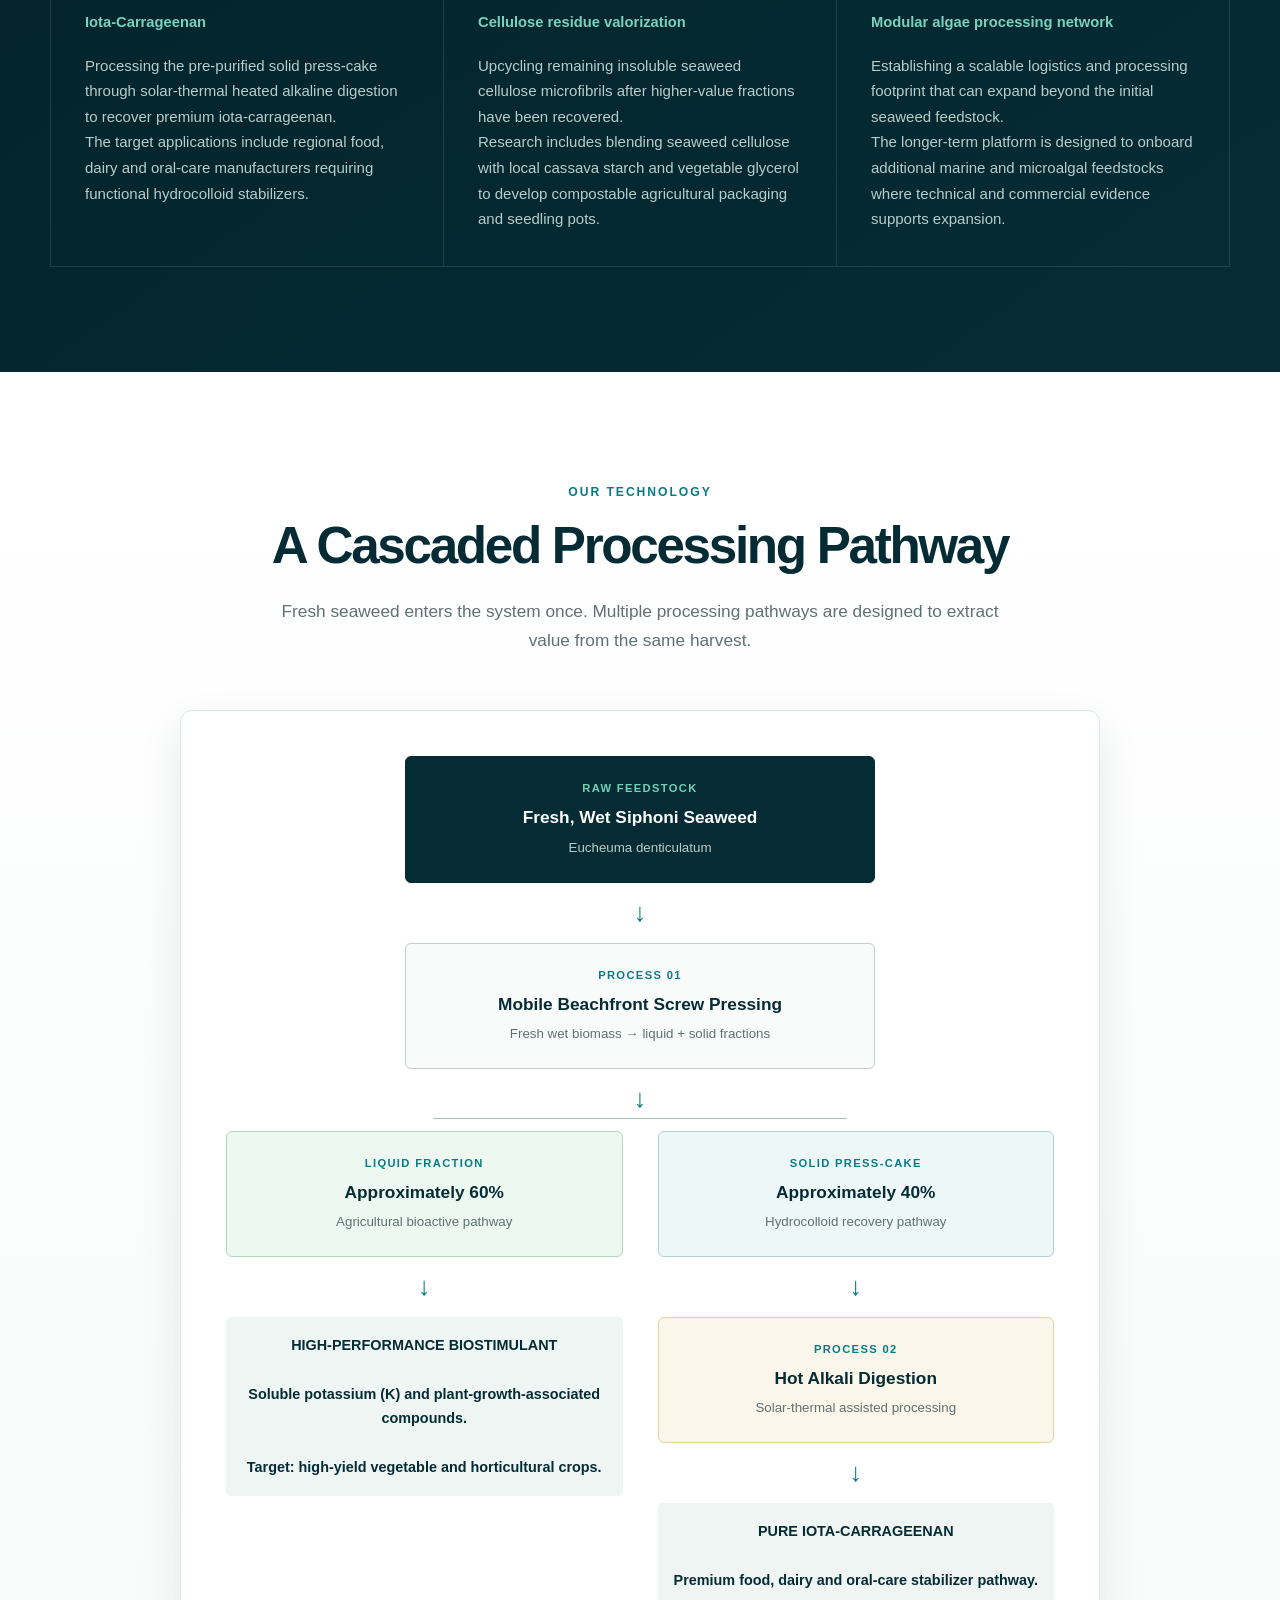
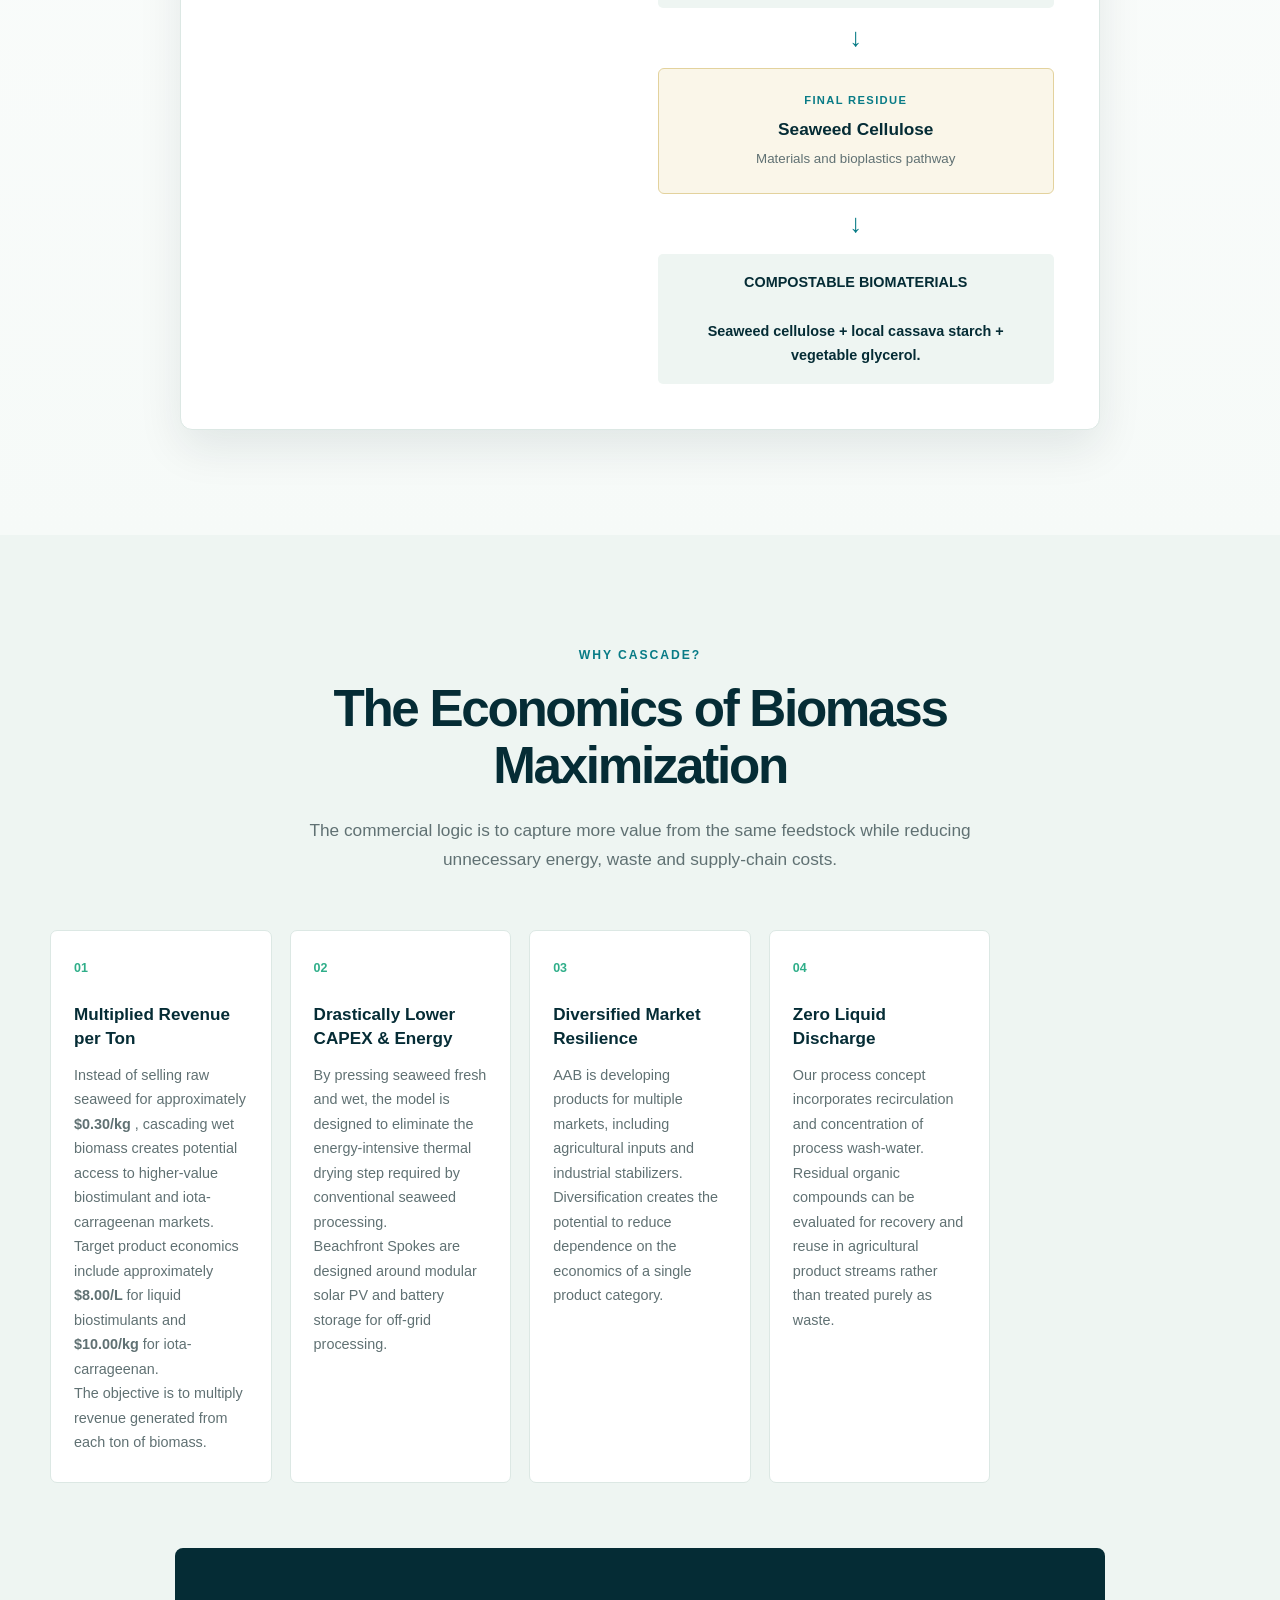
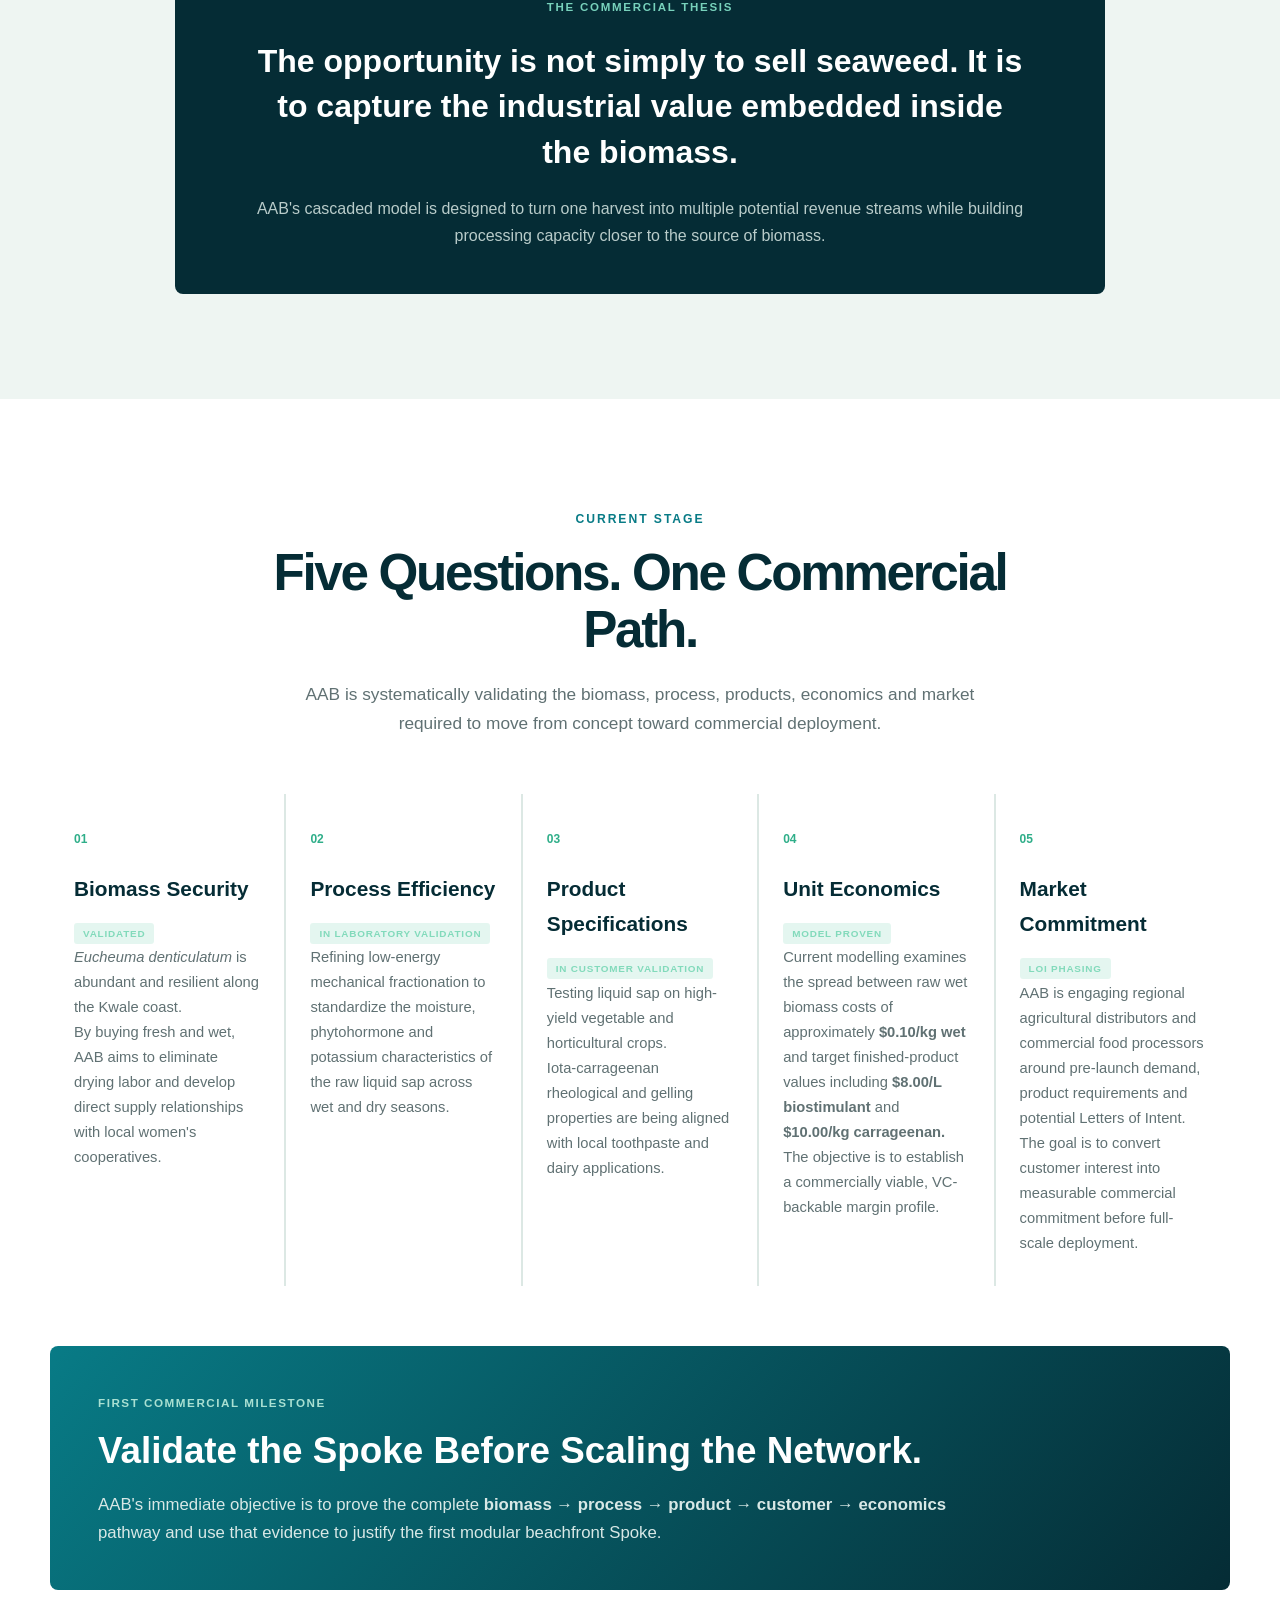
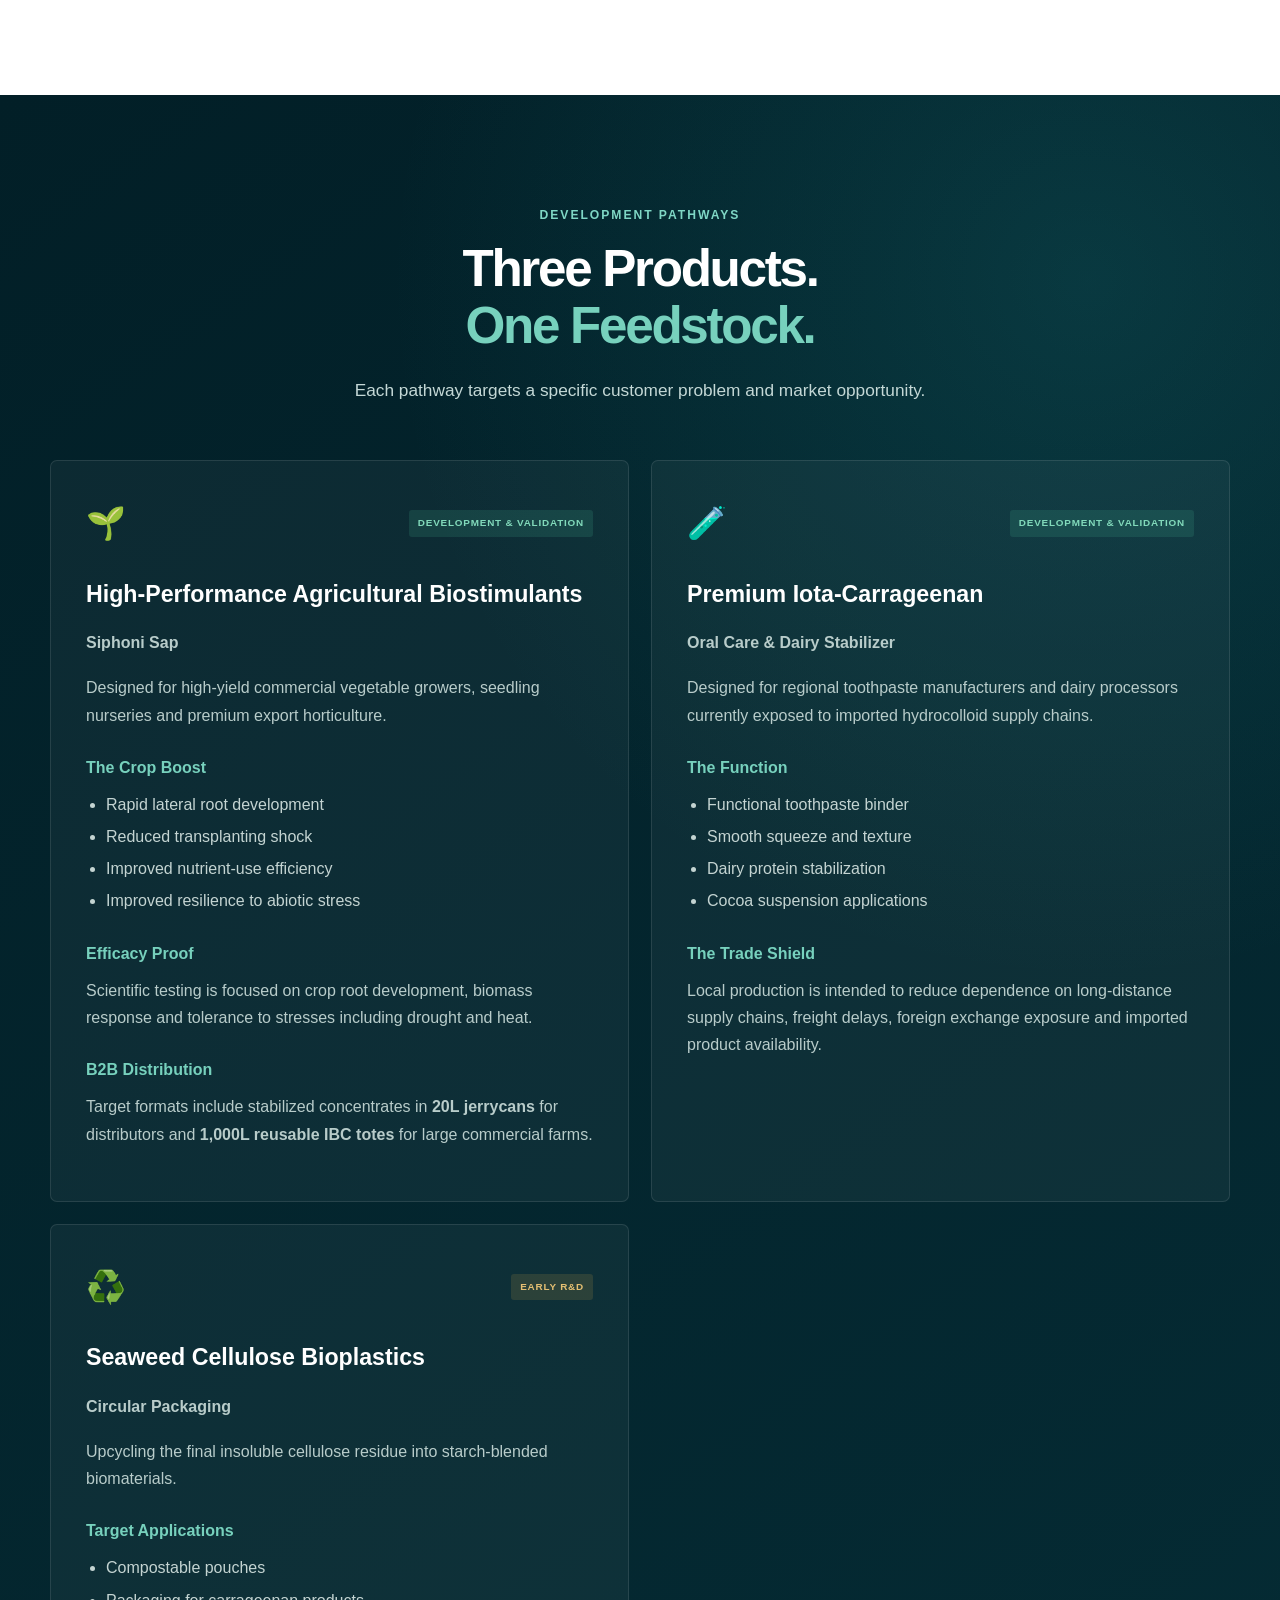
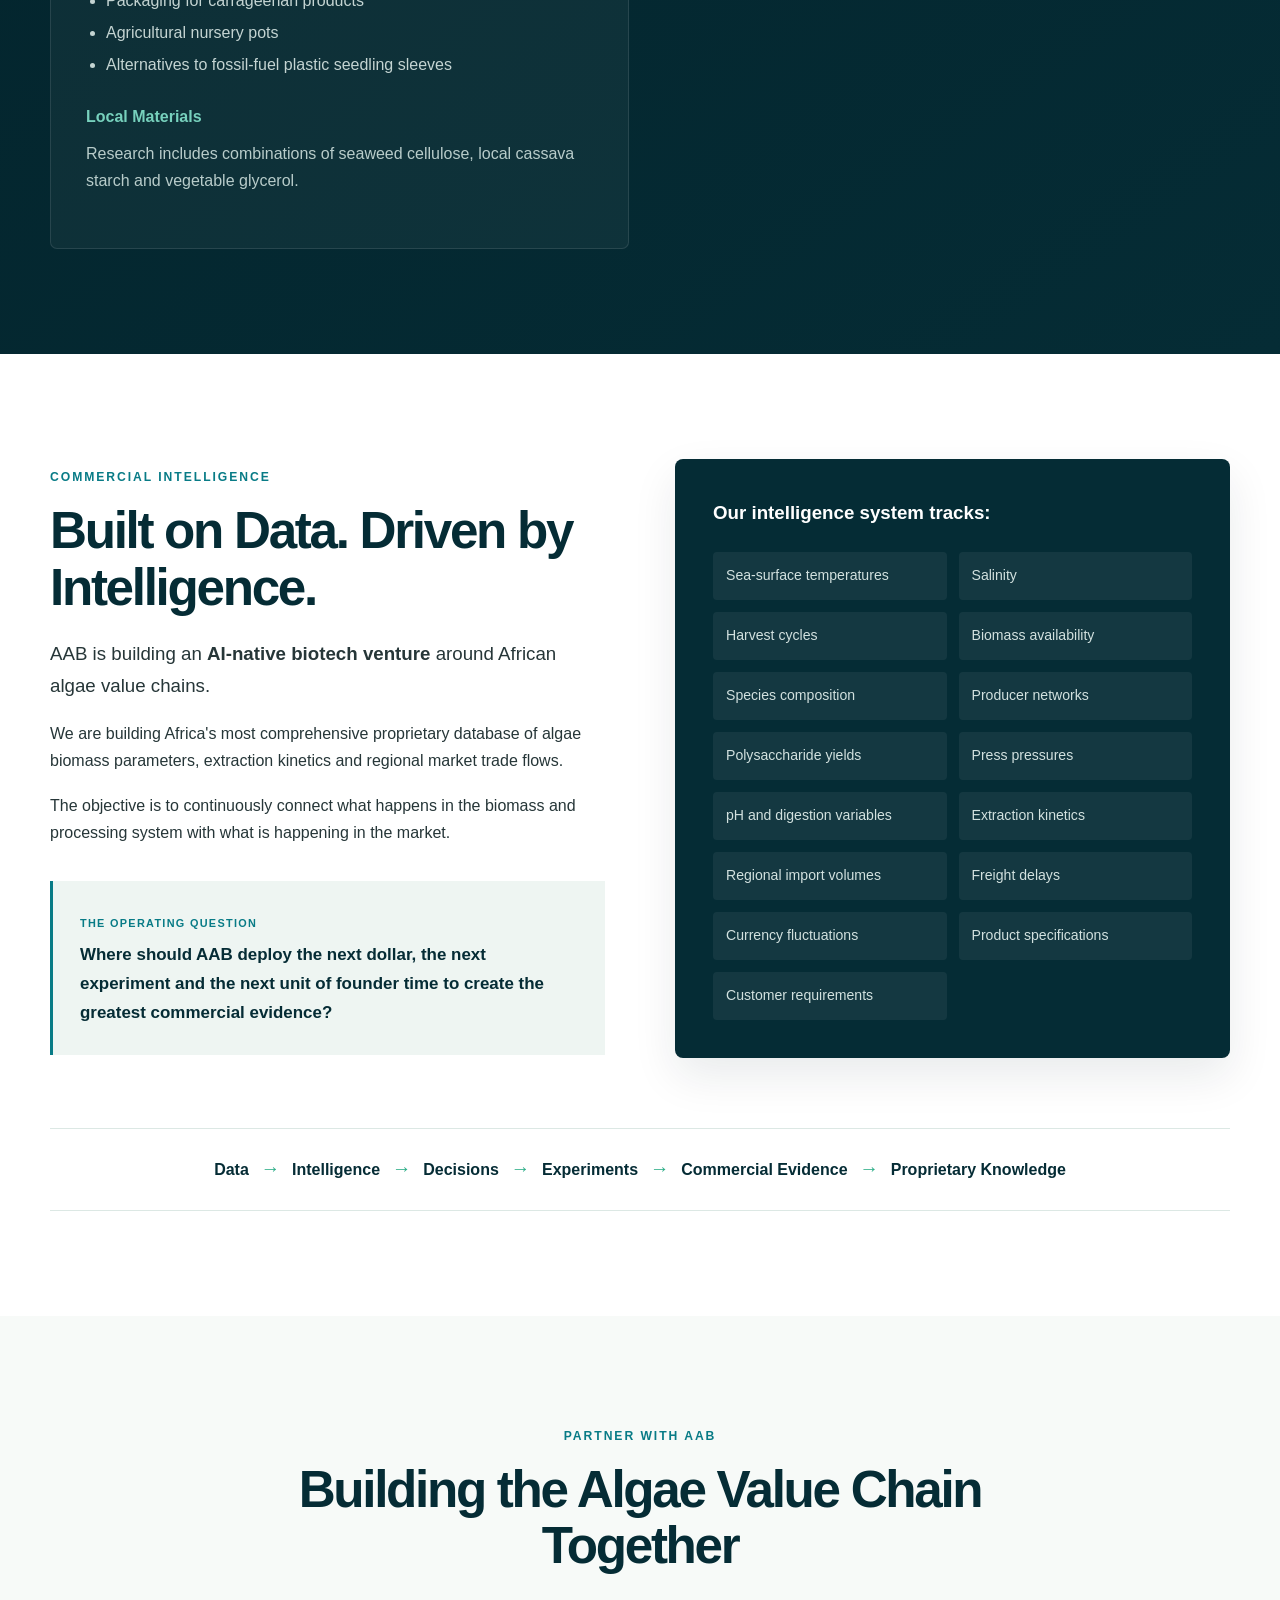
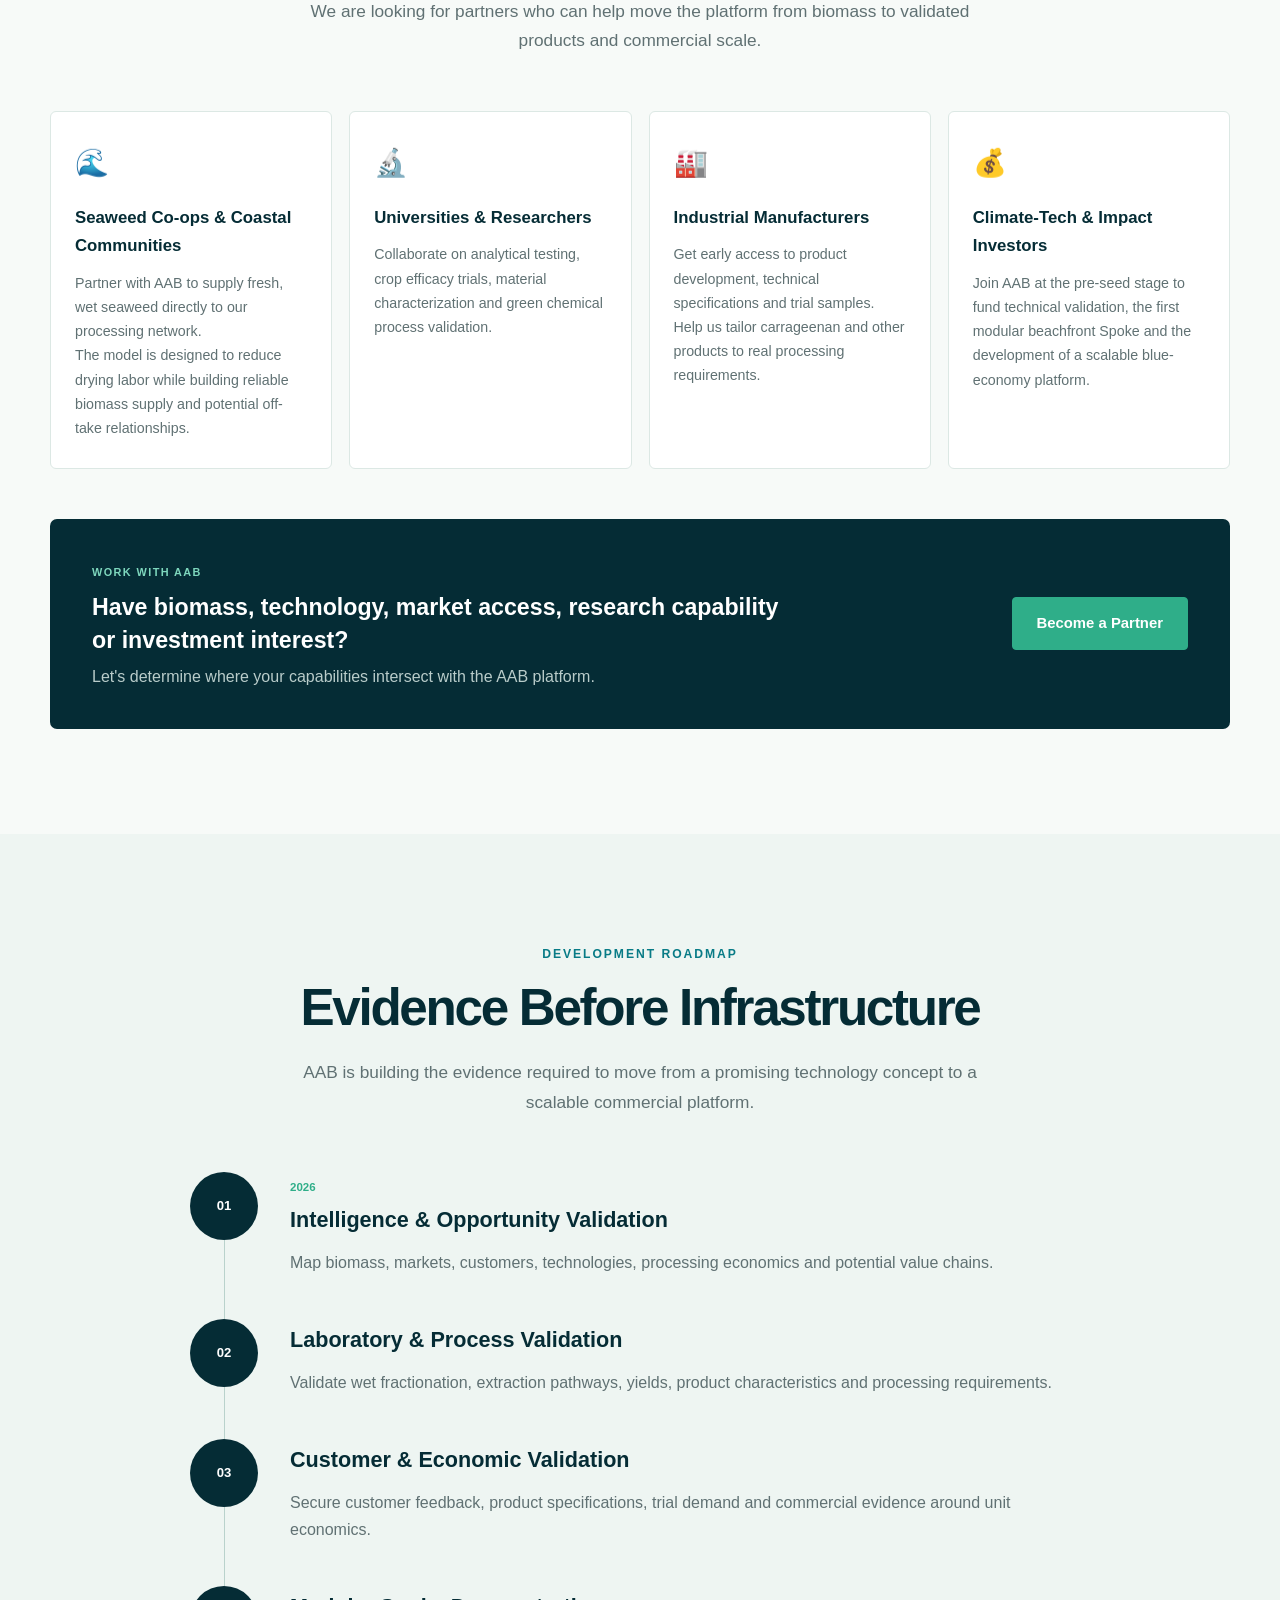
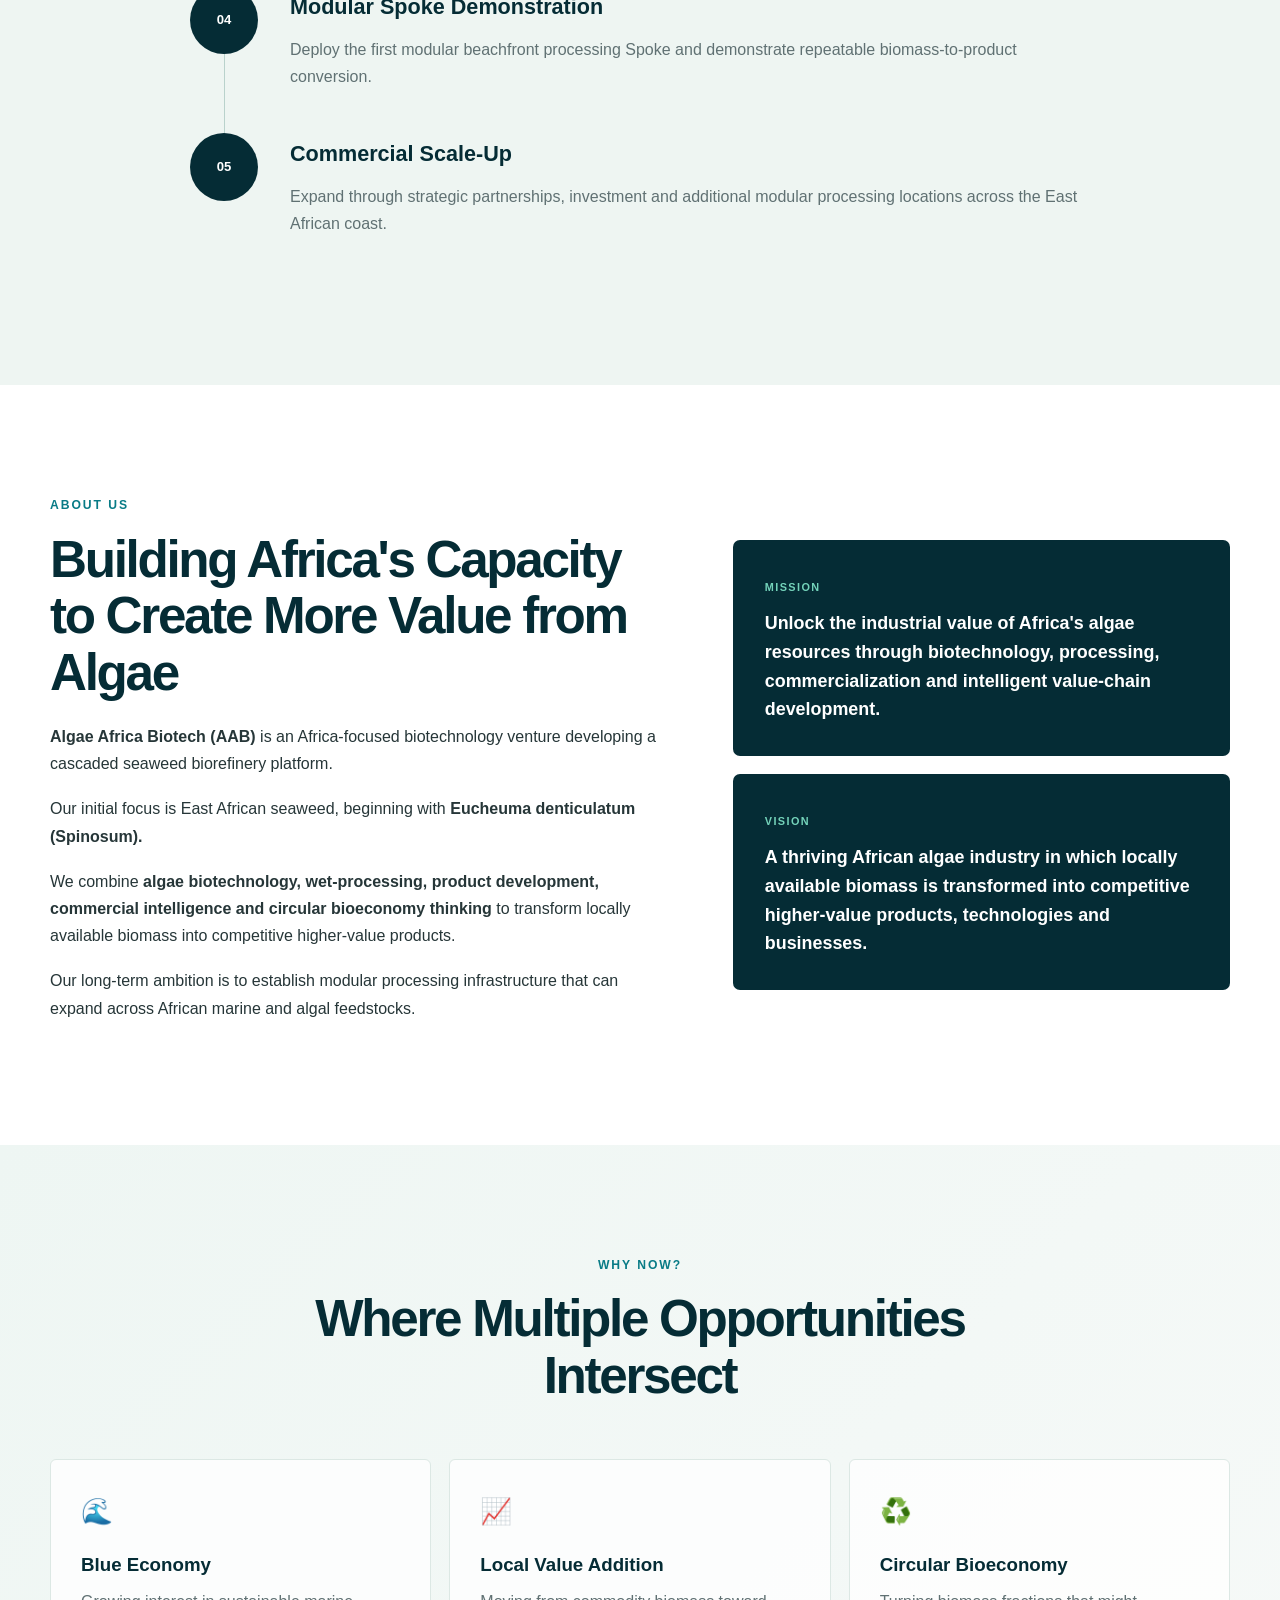
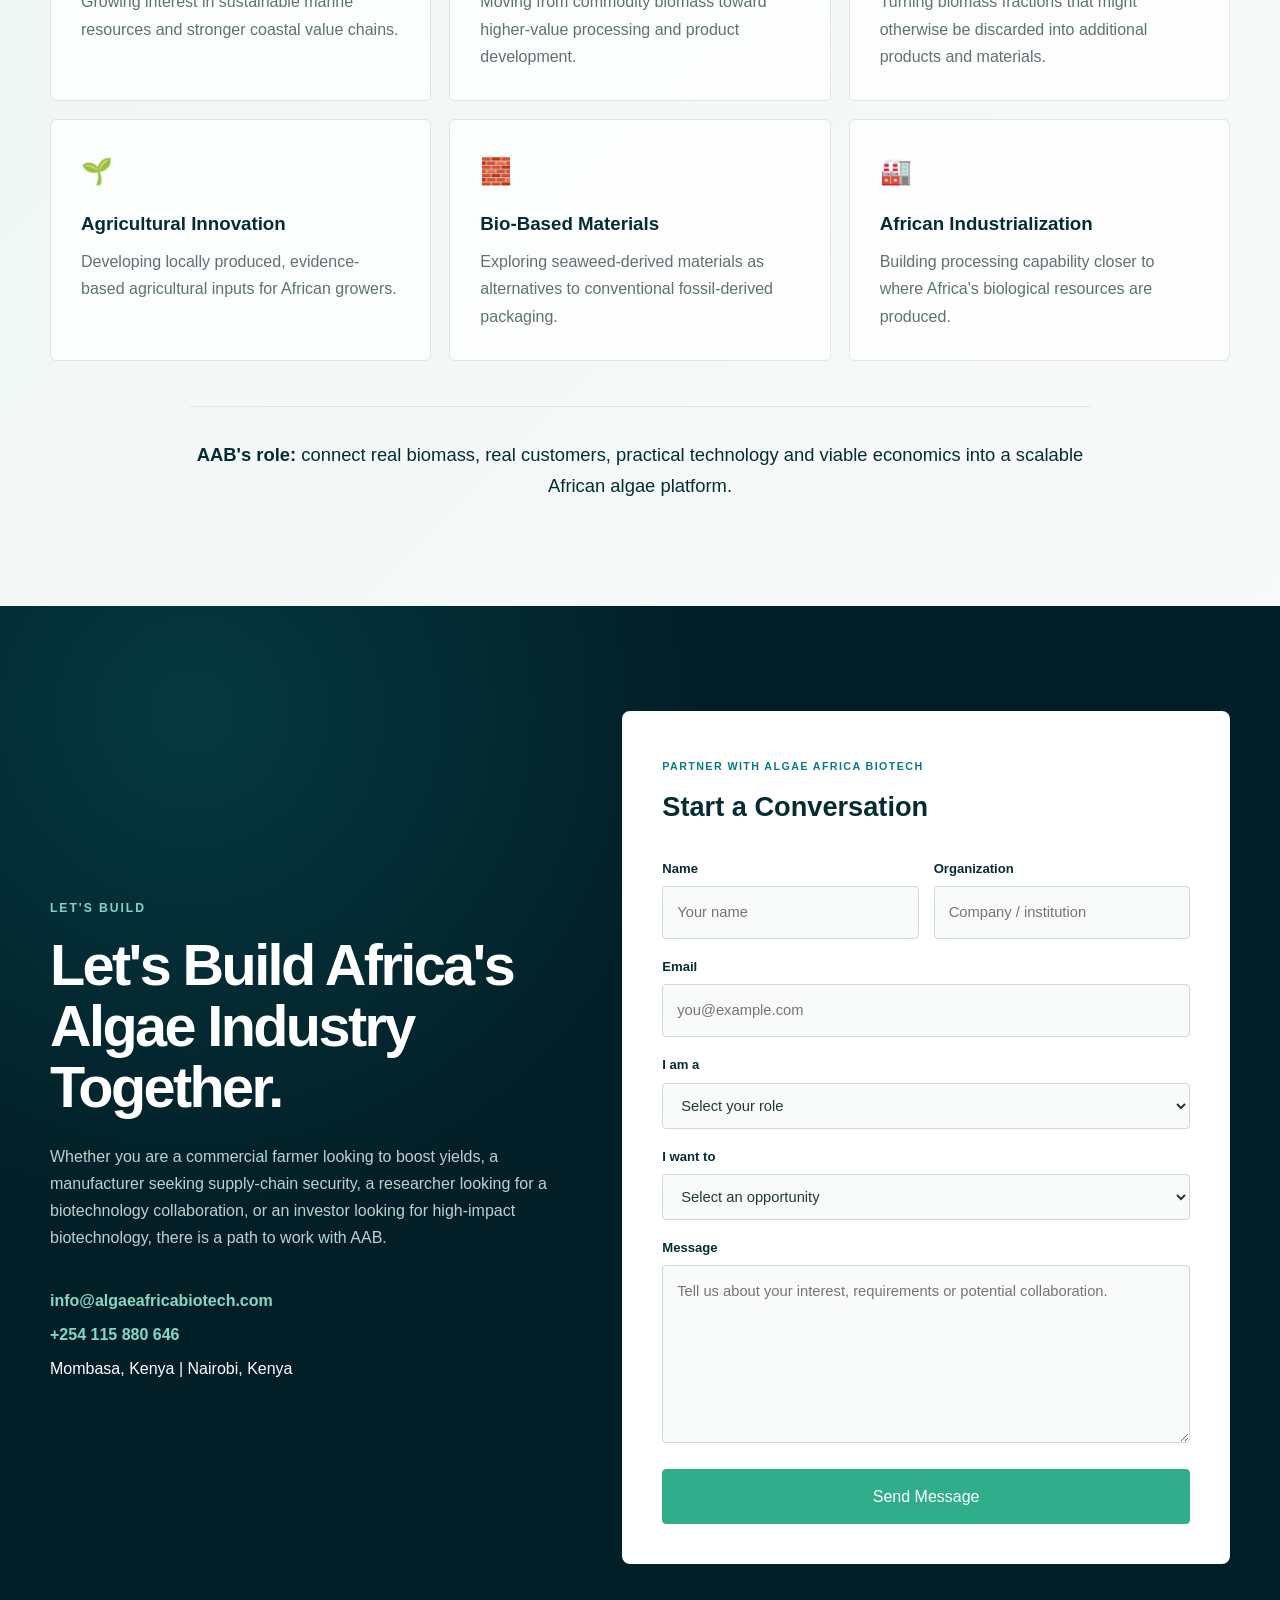
==== commit 7f08e274: "Update index.html" ====
--- a/index.html
+++ b/index.html
@@ -7,15 +7,16 @@
 
   <meta
     name="description"
-    content="Algae Africa Biotech is developing a modular cascaded seaweed biorefinery platform to unlock more value from East Africa's marine biomass."
+    content="Algae Africa Biotech is developing modular, solar-powered cascaded seaweed biorefineries along the East African coast to convert fresh seaweed biomass into agricultural inputs, industrial stabilizers and circular biomaterials."
   >
 
   <title>
-    Algae Africa Biotech | Unlocking More Value from Africa's Algae
+    Algae Africa Biotech | Cascading Seaweed Biotechnology
   </title>
 
   <link rel="stylesheet" href="style.css">
 </head>
+
 
 <body>
 
@@ -28,23 +29,45 @@
     <div class="nav-container">
 
       <a href="#home" class="logo">
+
         <img
           src="logo.png"
           alt="Algae Africa Biotech Logo"
         >
+
       </a>
 
+
       <nav class="main-nav">
-        <a href="#approach">Our Approach</a>
-        <a href="#pathways">Development Pathways</a>
-        <a href="#validation">Validation</a>
-        <a href="#intelligence">Intelligence</a>
-        <a href="#partnerships">Partnerships</a>
-        <a href="#about">About</a>
+
+        <a href="#approach">
+          Our Approach
+        </a>
+
+        <a href="#pathways">
+          Development Pathways
+        </a>
+
+        <a href="#technology">
+          Our Technology
+        </a>
+
+        <a href="#intelligence">
+          Commercial Intelligence
+        </a>
+
+        <a href="#partnerships">
+          Partnerships
+        </a>
+
+        <a href="#about">
+          About Us
+        </a>
 
         <a href="#contact" class="nav-cta">
           Partner With Us
         </a>
+
       </nav>
 
     </div>
@@ -52,7 +75,9 @@
   </header>
 
 
+
   <main>
+
 
     <!-- =========================
          HERO
@@ -62,51 +87,80 @@
 
       <div class="hero-overlay"></div>
 
+
       <div class="hero-content">
 
         <span class="eyebrow hero-eyebrow">
           EAST AFRICAN SEAWEED • CASCADED BIOREFINERY
         </span>
 
+
         <h1>
-          Unlocking More Value
-          <span>from Africa's Algae.</span>
+          Unlocking the True Wealth of Africa's Oceans
+          <span>
+            through Cascading Seaweed Biotechnology.
+          </span>
         </h1>
 
+
         <p class="hero-lead">
-          From coastal biomass to multiple higher-value products.
+          From fresh coastal biomass to multiple
+          higher-value products.
         </p>
 
+
         <p class="hero-copy">
-          Algae Africa Biotech is developing a modular seaweed
-          biorefinery platform designed to unlock more value from
-          East Africa's marine biomass.
+
+          We deploy modular, solar-powered biorefinery
+          spokes along the East African coast to
+          wet-process fresh seaweed
+          <strong>
+            Eucheuma denticulatum
+          </strong>
+          directly at the beachhead.
+
         </p>
 
+
         <p class="hero-copy">
-          We are beginning with
-          <strong>Eucheuma denticulatum (Spinosum)</strong>
-          and investigating a cascaded processing model that can
-          separate the biomass into multiple potential value streams.
+
+          By bypassing energy-heavy drying, we extract
+          high-performance organic crop inputs and
+          industrial-grade stabilizers from a single,
+          zero-waste harvest.
+
         </p>
 
+
         <div class="hero-goal">
-          <span>OUR GOAL</span>
+
+          <span>
+            THE AAB MODEL
+          </span>
 
           <p>
-            Extract more value from every kilogram of seaweed
-            while reducing biomass waste.
+            One harvest. Multiple value streams.
+            Maximum value captured locally.
           </p>
+
         </div>
 
+
         <div class="hero-buttons">
 
-          <a href="#approach" class="btn btn-primary">
-            Explore Our Approach
+          <a
+            href="#pathways"
+            class="btn btn-primary"
+          >
+            Request a Trial Sample
           </a>
 
-          <a href="#partnerships" class="btn btn-outline">
-            Partner With Us
+
+          <a
+            href="#technology"
+            class="btn btn-outline"
+          >
+            Get Technical Specifications
           </a>
 
         </div>
@@ -114,6 +168,7 @@
       </div>
 
     </section>
+
 
 
     <!-- =========================
@@ -124,15 +179,19 @@
 
       <div class="container">
 
+
         <div class="section-heading section-heading-left">
 
           <span class="eyebrow">
             THE OPPORTUNITY
           </span>
 
+
           <h2>
             Africa Has the Biomass.
-            <span>The Opportunity Is in the Value Addition.</span>
+            <span>
+              AAB Captures the Industrial Value.
+            </span>
           </h2>
 
         </div>
@@ -140,45 +199,96 @@
 
         <div class="two-column">
 
+
           <div class="large-copy">
 
             <p>
-              East Africa has an established seaweed sector,
-              yet much of the potential value of marine biomass
-              lies beyond the sale of raw or minimally processed
-              feedstock.
-            </p>
-
-            <p>
-              Seaweed can be more than a commodity biomass.
-            </p>
-
-            <p>
-              The same feedstock can contain multiple potentially
-              useful fractions, including minerals, bioactive
-              compounds, hydrocolloids and structural biomass.
+
+              East Africa is a global giant in raw
+              seaweed cultivation, yet
+              <strong>
+                95% of our marine biomass is exported
+                raw for pennies
+              </strong>,
+              while local agricultural and manufacturing
+              sectors import processed seaweed extracts
+              back at a
+              <strong>
+                20x price markup.
+              </strong>
+
+            </p>
+
+
+            <p>
+
+              Seaweed is not a low-value commodity.
+              It is a sophisticated natural bio-factory.
+
+            </p>
+
+
+            <p>
+
+              A single harvest contains a rich matrix
+              of organic mineral salts, growth-promoting
+              phytohormones, functional gelling polymers
+              and structural cellulose.
+
+            </p>
+
+
+            <p>
+
+              <strong>
+                Our mission is to end this value drain.
+              </strong>
+
             </p>
 
           </div>
 
 
+
           <div class="opportunity-card">
 
             <h3>
-              The challenge is to develop processing systems that can:
+              AAB's proprietary wet-processing
+              technology is built to:
             </h3>
 
+
             <ul class="check-list">
 
-              <li>Increase the value captured locally</li>
-
-              <li>Make better use of available biomass</li>
-
-              <li>Reduce processing waste</li>
-
-              <li>Develop products for identifiable markets</li>
-
-              <li>Build commercially viable processing economics</li>
+              <li>
+                <strong>
+                  Maximize Local Value
+                </strong>
+                <br>
+                Keep high-margin extraction and
+                processing value inside Africa.
+              </li>
+
+
+              <li>
+                <strong>
+                  Eliminate Post-Harvest Waste
+                </strong>
+                <br>
+                Process fresh biomass immediately,
+                reducing weather-driven drying losses.
+              </li>
+
+
+              <li>
+                <strong>
+                  Deliver Local Supply Security
+                </strong>
+                <br>
+                Supply regional manufacturers with
+                locally produced bio-inputs and
+                stabilizers.
+              </li>
 
             </ul>
 
@@ -189,12 +299,16 @@
 
         <div class="statement-box">
 
-          <span>AAB'S APPROACH</span>
+          <span>
+            THE VALUE OPPORTUNITY
+          </span>
+
 
           <p>
-            We are exploring whether a cascaded biorefinery can
-            convert one seaweed feedstock into several commercially
-            relevant product streams.
+            The opportunity is not simply to produce
+            more seaweed. It is to transform the same
+            biomass into multiple higher-value products
+            before its value leaves the region.
           </p>
 
         </div>
@@ -204,13 +318,18 @@
     </section>
 
 
+
     <!-- =========================
-         CASCADED APPROACH
+         AAB APPROACH
     ========================== -->
 
-    <section id="approach" class="section section-dark">
+    <section
+      id="approach"
+      class="section section-dark"
+    >
 
       <div class="container">
+
 
         <div class="section-heading light-heading">
 
@@ -218,147 +337,308 @@
             OUR APPROACH
           </span>
 
+
           <h2>
             One Biomass.
-            <span>Multiple Value Streams.</span>
+            <span>
+              Multiple Value Streams.
+            </span>
           </h2>
 
+
           <p>
-            Our working principle is simple:
-            maximize the value that can be extracted from every
-            kilogram of biomass.
+
+            Our cascaded model is designed to
+            extract multiple products from the
+            same fresh seaweed harvest.
+
           </p>
 
         </div>
 
 
+
         <div class="process-grid">
 
 
+          <!-- 01 -->
+
           <article class="process-card">
 
-            <span class="process-number">01</span>
-
-            <div class="process-icon">🌊</div>
-
-            <h3>Biomass</h3>
+            <span class="process-number">
+              01
+            </span>
+
+
+            <div class="process-icon">
+              🌊
+            </div>
+
+
+            <h3>
+              Climate-Resilient Biomass
+            </h3>
+
 
             <h4>
-              Eucheuma denticulatum
+              Fresh Eucheuma denticulatum
             </h4>
 
-            <p>
-              Investigating locally available seaweed biomass,
-              including feedstock quality, consistency,
-              supply reliability and delivered cost.
-            </p>
-
-          </article>
-
+
+            <p>
+
+              Sourcing abundant, highly resilient
+              <em>
+                Eucheuma denticulatum
+              </em>
+              (Siphoni) directly from Kwale and
+              East African seaweed farming cooperatives.
+
+            </p>
+
+
+            <p>
+
+              Buying fresh and wet is designed to
+              de-risk supply from drying losses while
+              strengthening direct relationships with
+              coastal producers.
+
+            </p>
+
+          </article>
+
+
+
+          <!-- 02 -->
 
           <article class="process-card">
 
-            <span class="process-number">02</span>
-
-            <div class="process-icon">⚙️</div>
-
-            <h3>Mechanical Fractionation</h3>
+            <span class="process-number">
+              02
+            </span>
+
+
+            <div class="process-icon">
+              ⚙️
+            </div>
+
+
+            <h3>
+              Beachfront Mechanical Pressing
+            </h3>
+
 
             <h4>
-              Crushing / Pressing
+              Mobile screw-press technology
             </h4>
 
-            <p>
-              Exploring mechanical processing approaches that
-              separate a liquid fraction from the remaining
-              solid biomass.
-            </p>
-
-          </article>
-
+
+            <p>
+
+              Deploying solar-powered mobile
+              screw-presses in modified shipping
+              containers at the beachfront.
+
+            </p>
+
+
+            <p>
+
+              Fresh seaweed is mechanically pressed
+              immediately after harvest to extract
+              liquid sap without relying on
+              energy-intensive thermal drying.
+
+            </p>
+
+          </article>
+
+
+
+          <!-- 03 -->
 
           <article class="process-card">
 
-            <span class="process-number">03</span>
-
-            <div class="process-icon">🌱</div>
-
-            <h3>Liquid Fraction</h3>
+            <span class="process-number">
+              03
+            </span>
+
+
+            <div class="process-icon">
+              🌱
+            </div>
+
+
+            <h3>
+              High-Performance Agricultural Sap
+            </h3>
+
 
             <h4>
-              Agricultural Bioactive Extract
+              Liquid biostimulant pathway
             </h4>
 
-            <p>
-              Investigating mineral composition, bioactive
-              compounds, plant-response performance, formulation
-              and stability.
-            </p>
-
-          </article>
-
+
+            <p>
+
+              Formulating the concentrated liquid
+              fraction with organic-allowed stabilizers.
+
+            </p>
+
+
+            <p>
+
+              The resulting biostimulant is being
+              developed around naturally occurring
+              potassium and plant-growth-associated
+              compounds including auxins and cytokinins.
+
+            </p>
+
+          </article>
+
+
+
+          <!-- 04 -->
 
           <article class="process-card">
 
-            <span class="process-number">04</span>
-
-            <div class="process-icon">🧪</div>
-
-            <h3>Hydrocolloid Recovery</h3>
+            <span class="process-number">
+              04
+            </span>
+
+
+            <div class="process-icon">
+              🧪
+            </div>
+
+
+            <h3>
+              Clean Hydrocolloid Recovery
+            </h3>
+
 
             <h4>
-              Carrageenan / Hydrocolloid
+              Iota-Carrageenan
             </h4>
 
-            <p>
-              Evaluating extraction yield, product quality,
-              purification requirements and relevant
-              customer specifications.
-            </p>
-
-          </article>
-
+
+            <p>
+
+              Processing the pre-purified solid
+              press-cake through solar-thermal
+              heated alkaline digestion to recover
+              premium iota-carrageenan.
+
+            </p>
+
+
+            <p>
+
+              The target applications include
+              regional food, dairy and oral-care
+              manufacturers requiring functional
+              hydrocolloid stabilizers.
+
+            </p>
+
+          </article>
+
+
+
+          <!-- 05 -->
 
           <article class="process-card">
 
-            <span class="process-number">05</span>
-
-            <div class="process-icon">♻️</div>
-
-            <h3>Residual Biomass</h3>
+            <span class="process-number">
+              05
+            </span>
+
+
+            <div class="process-icon">
+              ♻️
+            </div>
+
+
+            <h3>
+              Circular Materials & Bioplastics
+            </h3>
+
 
             <h4>
-              Materials & Circular Applications
+              Cellulose residue valorization
             </h4>
 
-            <p>
-              Investigating whether remaining biomass can become
-              a feedstock for bio-based materials rather than
-              automatically becoming waste.
-            </p>
-
-          </article>
-
+
+            <p>
+
+              Upcycling remaining insoluble seaweed
+              cellulose microfibrils after higher-value
+              fractions have been recovered.
+
+            </p>
+
+
+            <p>
+
+              Research includes blending seaweed
+              cellulose with local cassava starch
+              and vegetable glycerol to develop
+              compostable agricultural packaging
+              and seedling pots.
+
+            </p>
+
+          </article>
+
+
+
+          <!-- 06 -->
 
           <article class="process-card">
 
-            <span class="process-number">06</span>
-
-            <div class="process-icon">🔬</div>
-
-            <h3>Platform Expansion</h3>
+            <span class="process-number">
+              06
+            </span>
+
+
+            <div class="process-icon">
+              🔬
+            </div>
+
+
+            <h3>
+              Platform Scale-Up
+            </h3>
+
 
             <h4>
-              Future Feedstocks & Products
+              Modular algae processing network
             </h4>
 
-            <p>
-              Future expansion may include additional algae
-              species and products where technical evidence
-              and commercial economics support development.
-            </p>
-
-          </article>
+
+            <p>
+
+              Establishing a scalable logistics and
+              processing footprint that can expand
+              beyond the initial seaweed feedstock.
+
+            </p>
+
+
+            <p>
+
+              The longer-term platform is designed
+              to onboard additional marine and
+              microalgal feedstocks where technical
+              and commercial evidence supports expansion.
+
+            </p>
+
+          </article>
+
 
         </div>
 
@@ -367,99 +647,264 @@
     </section>
 
 
+
     <!-- =========================
-         BIOREFINERY FLOW
+         TECHNOLOGY / FLOW
     ========================== -->
 
-    <section class="section flow-section">
+    <section
+      id="technology"
+      class="section flow-section"
+    >
 
       <div class="container">
 
+
         <div class="section-heading">
 
           <span class="eyebrow">
-            THE BIOREFINERY CONCEPT
+            OUR TECHNOLOGY
           </span>
+
 
           <h2>
             A Cascaded Processing Pathway
           </h2>
 
+
           <p>
-            Our proposed model is designed to investigate how
-            successive processing steps can unlock additional
-            value from the same biomass.
+
+            Fresh seaweed enters the system once.
+            Multiple processing pathways are designed
+            to extract value from the same harvest.
+
           </p>
 
         </div>
 
 
+
         <div class="flow-diagram">
 
+
+          <!-- FEEDSTOCK -->
+
           <div class="flow-box primary-flow">
-            <span>FEEDSTOCK</span>
-            <strong>East African Seaweed</strong>
-            <small>Eucheuma denticulatum</small>
+
+            <span>
+              RAW FEEDSTOCK
+            </span>
+
+
+            <strong>
+              Fresh, Wet Siphoni Seaweed
+            </strong>
+
+
+            <small>
+              Eucheuma denticulatum
+            </small>
+
           </div>
 
-          <div class="flow-arrow">↓</div>
+
+          <div class="flow-arrow">
+            ↓
+          </div>
+
+
+
+          <!-- PRESSING -->
 
           <div class="flow-box">
-            <span>PROCESS 01</span>
-            <strong>Mechanical Fractionation</strong>
-            <small>Crushing / pressing</small>
+
+            <span>
+              PROCESS 01
+            </span>
+
+
+            <strong>
+              Mobile Beachfront Screw Pressing
+            </strong>
+
+
+            <small>
+              Fresh wet biomass → liquid + solid fractions
+            </small>
+
           </div>
 
-          <div class="flow-arrow">↓</div>
-
+
+          <div class="flow-arrow">
+            ↓
+          </div>
+
+
+
+          <!-- SPLIT -->
 
           <div class="split-grid">
 
+
+            <!-- LIQUID -->
+
             <div class="flow-column">
 
               <div class="flow-box green-flow">
-                <span>LIQUID FRACTION</span>
-                <strong>Agricultural Extract</strong>
+
+                <span>
+                  LIQUID FRACTION
+                </span>
+
+
+                <strong>
+                  Approximately 60%
+                </strong>
+
+
                 <small>
-                  Bioactive / biostimulant research
+                  Agricultural bioactive pathway
                 </small>
+
               </div>
 
-              <div class="flow-arrow">↓</div>
+
+              <div class="flow-arrow">
+                ↓
+              </div>
+
 
               <div class="flow-result">
-                Higher-value agricultural applications
+
+                <strong>
+                  HIGH-PERFORMANCE BIOSTIMULANT
+                </strong>
+
+                <br><br>
+
+                Soluble potassium (K) and
+                plant-growth-associated compounds.
+
+                <br><br>
+
+                Target:
+                high-yield vegetable and
+                horticultural crops.
+
               </div>
 
             </div>
 
 
+
+            <!-- SOLID -->
+
             <div class="flow-column">
 
               <div class="flow-box blue-flow">
-                <span>SOLID FRACTION</span>
-                <strong>Hydrocolloid Recovery</strong>
+
+                <span>
+                  SOLID PRESS-CAKE
+                </span>
+
+
+                <strong>
+                  Approximately 40%
+                </strong>
+
+
                 <small>
-                  Carrageenan / hydrocolloid research
+                  Hydrocolloid recovery pathway
                 </small>
+
               </div>
 
-              <div class="flow-arrow">↓</div>
+
+              <div class="flow-arrow">
+                ↓
+              </div>
+
 
               <div class="flow-box amber-flow">
-                <span>REMAINING FRACTION</span>
-                <strong>Residual Biomass</strong>
+
+                <span>
+                  PROCESS 02
+                </span>
+
+
+                <strong>
+                  Hot Alkali Digestion
+                </strong>
+
+
                 <small>
-                  Materials characterization
+                  Solar-thermal assisted processing
                 </small>
+
               </div>
 
-              <div class="flow-arrow">↓</div>
+
+              <div class="flow-arrow">
+                ↓
+              </div>
+
 
               <div class="flow-result">
-                Bio-based materials research
+
+                <strong>
+                  PURE IOTA-CARRAGEENAN
+                </strong>
+
+                <br><br>
+
+                Premium food, dairy and
+                oral-care stabilizer pathway.
+
               </div>
 
+
+              <div class="flow-arrow">
+                ↓
+              </div>
+
+
+              <div class="flow-box amber-flow">
+
+                <span>
+                  FINAL RESIDUE
+                </span>
+
+
+                <strong>
+                  Seaweed Cellulose
+                </strong>
+
+
+                <small>
+                  Materials and bioplastics pathway
+                </small>
+
+              </div>
+
+
+              <div class="flow-arrow">
+                ↓
+              </div>
+
+
+              <div class="flow-result">
+
+                <strong>
+                  COMPOSTABLE BIOMATERIALS
+                </strong>
+
+                <br><br>
+
+                Seaweed cellulose + local cassava
+                starch + vegetable glycerol.
+
+              </div>
+
             </div>
 
           </div>
@@ -469,6 +914,7 @@
       </div>
 
     </section>
+
 
 
     <!-- =========================
@@ -479,107 +925,221 @@
 
       <div class="container">
 
+
         <div class="section-heading">
 
           <span class="eyebrow">
             WHY CASCADE?
           </span>
 
+
           <h2>
-            More Value from the Same Biomass
+            The Economics of Biomass Maximization
           </h2>
 
+
           <p>
-            Rather than optimizing seaweed around only one end
-            product, the cascaded model investigates whether
-            sequential recovery can improve overall biomass economics.
+
+            The commercial logic is to capture more
+            value from the same feedstock while reducing
+            unnecessary energy, waste and supply-chain costs.
+
           </p>
 
         </div>
 
 
+
         <div class="benefit-grid">
 
 
+          <!-- 01 -->
+
           <article class="benefit-card">
-            <span>01</span>
-
-            <h3>Higher Value Capture</h3>
-
-            <p>
-              Multiple viable products could potentially create
-              greater value than selling the original biomass alone.
-            </p>
-          </article>
-
+
+            <span>
+              01
+            </span>
+
+
+            <h3>
+              Multiplied Revenue per Ton
+            </h3>
+
+
+            <p>
+
+              Instead of selling raw seaweed for
+              approximately
+              <strong>
+                $0.30/kg
+              </strong>,
+              cascading wet biomass creates potential
+              access to higher-value biostimulant and
+              iota-carrageenan markets.
+
+            </p>
+
+
+            <p>
+
+              Target product economics include
+              approximately
+              <strong>
+                $8.00/L
+              </strong>
+              for liquid biostimulants and
+              <strong>
+                $10.00/kg
+              </strong>
+              for iota-carrageenan.
+
+            </p>
+
+
+            <p>
+              The objective is to multiply revenue
+              generated from each ton of biomass.
+            </p>
+
+          </article>
+
+
+
+          <!-- 02 -->
 
           <article class="benefit-card">
-            <span>02</span>
-
-            <h3>Better Resource Utilization</h3>
-
-            <p>
-              Fractions left after one process may become inputs
-              for another rather than becoming immediate waste.
-            </p>
-          </article>
-
+
+            <span>
+              02
+            </span>
+
+
+            <h3>
+              Drastically Lower CAPEX & Energy
+            </h3>
+
+
+            <p>
+
+              By pressing seaweed fresh and wet,
+              the model is designed to eliminate
+              the energy-intensive thermal drying
+              step required by conventional
+              seaweed processing.
+
+            </p>
+
+
+            <p>
+
+              Beachfront Spokes are designed around
+              modular solar PV and battery storage
+              for off-grid processing.
+
+            </p>
+
+          </article>
+
+
+
+          <!-- 03 -->
 
           <article class="benefit-card">
-            <span>03</span>
-
-            <h3>Multiple Revenue Opportunities</h3>
-
-            <p>
-              A diversified product portfolio may reduce dependence
-              on the economics of a single product market.
-            </p>
-          </article>
-
+
+            <span>
+              03
+            </span>
+
+
+            <h3>
+              Diversified Market Resilience
+            </h3>
+
+
+            <p>
+
+              AAB is developing products for
+              multiple markets, including agricultural
+              inputs and industrial stabilizers.
+
+            </p>
+
+
+            <p>
+
+              Diversification creates the potential
+              to reduce dependence on the economics
+              of a single product category.
+
+            </p>
+
+          </article>
+
+
+
+          <!-- 04 -->
 
           <article class="benefit-card">
-            <span>04</span>
-
-            <h3>Circular Processing</h3>
-
-            <p>
-              Process water, biomass residues and other streams can
-              be evaluated for recovery, reuse and further valorization.
-            </p>
-          </article>
-
-
-          <article class="benefit-card">
-            <span>05</span>
-
-            <h3>Modular Scaling</h3>
-
-            <p>
-              Processing capacity can be developed progressively
-              as biomass supply, technology and customer demand
-              are validated.
-            </p>
+
+            <span>
+              04
+            </span>
+
+
+            <h3>
+              Zero Liquid Discharge
+            </h3>
+
+
+            <p>
+
+              Our process concept incorporates
+              recirculation and concentration of
+              process wash-water.
+
+            </p>
+
+
+            <p>
+
+              Residual organic compounds can be
+              evaluated for recovery and reuse in
+              agricultural product streams rather
+              than treated purely as waste.
+
+            </p>
+
           </article>
 
 
         </div>
 
 
+
         <div class="hypothesis">
 
-          <span>OUR COMMERCIAL HYPOTHESIS</span>
+          <span>
+            THE COMMERCIAL THESIS
+          </span>
+
 
           <blockquote>
-            The opportunity may not be in producing one seaweed
-            product. It may be in extracting several valuable
-            products from the same biomass through a coordinated
-            processing system.
+
+            The opportunity is not simply to sell
+            seaweed. It is to capture the industrial
+            value embedded inside the biomass.
+
           </blockquote>
 
+
           <p>
-            We are building the technical and commercial evidence
-            required to determine whether that hypothesis can
-            become a viable business.
+
+            AAB's cascaded model is designed to
+            turn one harvest into multiple potential
+            revenue streams while building processing
+            capacity closer to the source of biomass.
+
           </p>
 
         </div>
@@ -587,15 +1147,20 @@
       </div>
 
     </section>
+
 
 
     <!-- =========================
          VALIDATION
     ========================== -->
 
-    <section id="validation" class="section validation-section">
+    <section
+      id="validation"
+      class="section validation-section"
+    >
 
       <div class="container">
+
 
         <div class="section-heading">
 
@@ -603,89 +1168,231 @@
             CURRENT STAGE
           </span>
 
+
           <h2>
-            From Hypothesis to Commercial Proof
+            Five Questions.
+            One Commercial Path.
           </h2>
 
+
           <p>
-            AAB is currently at the development and validation
-            stage. Before major infrastructure investment,
-            we are focused on answering five critical questions.
+
+            AAB is systematically validating the
+            biomass, process, products, economics
+            and market required to move from concept
+            toward commercial deployment.
+
           </p>
 
         </div>
 
 
+
         <div class="validation-grid">
 
 
+          <!-- 01 -->
+
           <article class="validation-card">
 
-            <span class="validation-number">01</span>
-
-            <h3>Biomass</h3>
-
-            <p>
-              Is sufficient
-              <strong>Eucheuma denticulatum</strong>
-              available at the required quality, consistency
-              and delivered cost?
-            </p>
-
-          </article>
-
+            <span class="validation-number">
+              01
+            </span>
+
+
+            <h3>
+              Biomass Security
+            </h3>
+
+
+            <span class="status status-development">
+              VALIDATED
+            </span>
+
+
+            <p>
+
+              <em>Eucheuma denticulatum</em>
+              is abundant and resilient along the
+              Kwale coast.
+
+            </p>
+
+
+            <p>
+
+              By buying fresh and wet, AAB aims
+              to eliminate drying labor and develop
+              direct supply relationships with
+              local women's cooperatives.
+
+            </p>
+
+          </article>
+
+
+
+          <!-- 02 -->
 
           <article class="validation-card">
 
-            <span class="validation-number">02</span>
-
-            <h3>Process</h3>
-
-            <p>
-              Can the biomass be fractionated efficiently while
-              maintaining commercially useful product characteristics?
-            </p>
-
-          </article>
-
+            <span class="validation-number">
+              02
+            </span>
+
+
+            <h3>
+              Process Efficiency
+            </h3>
+
+
+            <span class="status status-development">
+              IN LABORATORY VALIDATION
+            </span>
+
+
+            <p>
+
+              Refining low-energy mechanical
+              fractionation to standardize the
+              moisture, phytohormone and potassium
+              characteristics of the raw liquid sap
+              across wet and dry seasons.
+
+            </p>
+
+          </article>
+
+
+
+          <!-- 03 -->
 
           <article class="validation-card">
 
-            <span class="validation-number">03</span>
-
-            <h3>Products</h3>
-
-            <p>
-              Can resulting fractions meet the technical and
-              quality specifications required by target markets?
-            </p>
-
-          </article>
-
+            <span class="validation-number">
+              03
+            </span>
+
+
+            <h3>
+              Product Specifications
+            </h3>
+
+
+            <span class="status status-development">
+              IN CUSTOMER VALIDATION
+            </span>
+
+
+            <p>
+
+              Testing liquid sap on high-yield
+              vegetable and horticultural crops.
+
+            </p>
+
+
+            <p>
+
+              Iota-carrageenan rheological and
+              gelling properties are being aligned
+              with local toothpaste and dairy
+              applications.
+
+            </p>
+
+          </article>
+
+
+
+          <!-- 04 -->
 
           <article class="validation-card">
 
-            <span class="validation-number">04</span>
-
-            <h3>Economics</h3>
-
-            <p>
-              Can biomass costs, processing costs, yields and
-              potential selling prices support viable unit economics?
-            </p>
-
-          </article>
-
+            <span class="validation-number">
+              04
+            </span>
+
+
+            <h3>
+              Unit Economics
+            </h3>
+
+
+            <span class="status status-development">
+              MODEL PROVEN
+            </span>
+
+
+            <p>
+
+              Current modelling examines the spread
+              between raw wet biomass costs of
+              approximately
+              <strong>
+                $0.10/kg wet
+              </strong>
+              and target finished-product values
+              including
+              <strong>
+                $8.00/L biostimulant
+              </strong>
+              and
+              <strong>
+                $10.00/kg carrageenan.
+              </strong>
+
+            </p>
+
+
+            <p>
+
+              The objective is to establish a
+              commercially viable, VC-backable
+              margin profile.
+
+            </p>
+
+          </article>
+
+
+
+          <!-- 05 -->
 
           <article class="validation-card">
 
-            <span class="validation-number">05</span>
-
-            <h3>Market</h3>
-
-            <p>
-              Are there identifiable customers with commercially
-              relevant demand for the resulting products?
+            <span class="validation-number">
+              05
+            </span>
+
+
+            <h3>
+              Market Commitment
+            </h3>
+
+
+            <span class="status status-development">
+              LOI PHASING
+            </span>
+
+
+            <p>
+
+              AAB is engaging regional agricultural
+              distributors and commercial food
+              processors around pre-launch demand,
+              product requirements and potential
+              Letters of Intent.
+
+            </p>
+
+
+            <p>
+
+              The goal is to convert customer
+              interest into measurable commercial
+              commitment before full-scale deployment.
+
             </p>
 
           </article>
@@ -694,19 +1401,30 @@
         </div>
 
 
+
         <div class="milestone-box">
 
-          <span>OUR FIRST MILESTONE</span>
+          <span>
+            FIRST COMMERCIAL MILESTONE
+          </span>
+
 
           <h3>
-            Not a factory.
+            Validate the Spoke Before Scaling the Network.
           </h3>
 
+
           <p>
-            Our first milestone is to validate the
-            <strong>biomass → process → product → customer → economics</strong>
-            pathway and establish evidence that justifies pilot-scale
-            development.
+
+            AAB's immediate objective is to prove
+            the complete
+            <strong>
+              biomass → process → product → customer
+              → economics
+            </strong>
+            pathway and use that evidence to justify
+            the first modular beachfront Spoke.
+
           </p>
 
         </div>
@@ -714,15 +1432,20 @@
       </div>
 
     </section>
+
 
 
     <!-- =========================
          DEVELOPMENT PATHWAYS
     ========================== -->
 
-    <section id="pathways" class="section section-dark">
+    <section
+      id="pathways"
+      class="section section-dark"
+    >
 
       <div class="container">
+
 
         <div class="section-heading light-heading">
 
@@ -730,153 +1453,302 @@
             DEVELOPMENT PATHWAYS
           </span>
 
+
           <h2>
-            Potential Products from One Feedstock
+            Three Products.
+            <span>
+              One Feedstock.
+            </span>
           </h2>
 
+
           <p>
-            Each pathway will advance only as technical evidence,
-            market requirements and economics support continued
-            development.
+
+            Each pathway targets a specific customer
+            problem and market opportunity.
+
           </p>
 
         </div>
 
 
+
         <div class="pathway-grid">
 
 
+          <!-- PATHWAY 1 -->
+
           <article class="pathway-card">
 
             <div class="pathway-top">
-              <span class="pathway-icon">🌱</span>
+
+              <span class="pathway-icon">
+                🌱
+              </span>
+
 
               <span class="status status-development">
                 DEVELOPMENT & VALIDATION
               </span>
+
             </div>
 
+
             <h3>
-              Agricultural Bioactive Extracts
+              High-Performance Agricultural
+              Biostimulants
             </h3>
 
-            <p>
-              Investigating liquid fractions generated during
-              mechanical processing for potential agricultural
-              applications.
-            </p>
-
-            <h4>Research priorities</h4>
+
+            <p>
+
+              <strong>
+                Siphoni Sap
+              </strong>
+
+            </p>
+
+
+            <p>
+
+              Designed for high-yield commercial
+              vegetable growers, seedling nurseries
+              and premium export horticulture.
+
+            </p>
+
+
+            <h4>
+              The Crop Boost
+            </h4>
+
 
             <ul>
-              <li>Mineral composition</li>
-              <li>Bioactive compounds</li>
-              <li>Plant-response performance</li>
-              <li>Formulation and stability</li>
-              <li>Field validation</li>
-              <li>Regulatory requirements</li>
+
+              <li>
+                Rapid lateral root development
+              </li>
+
+              <li>
+                Reduced transplanting shock
+              </li>
+
+              <li>
+                Improved nutrient-use efficiency
+              </li>
+
+              <li>
+                Improved resilience to abiotic stress
+              </li>
+
             </ul>
 
-          </article>
-
+
+            <h4>
+              Efficacy Proof
+            </h4>
+
+
+            <p>
+
+              Scientific testing is focused on crop
+              root development, biomass response and
+              tolerance to stresses including drought
+              and heat.
+
+            </p>
+
+
+            <h4>
+              B2B Distribution
+            </h4>
+
+
+            <p>
+
+              Target formats include stabilized
+              concentrates in
+              <strong>
+                20L jerrycans
+              </strong>
+              for distributors and
+              <strong>
+                1,000L reusable IBC totes
+              </strong>
+              for large commercial farms.
+
+            </p>
+
+          </article>
+
+
+
+          <!-- PATHWAY 2 -->
 
           <article class="pathway-card">
 
             <div class="pathway-top">
-              <span class="pathway-icon">🧪</span>
+
+              <span class="pathway-icon">
+                🧪
+              </span>
+
 
               <span class="status status-development">
                 DEVELOPMENT & VALIDATION
               </span>
+
             </div>
 
+
             <h3>
-              Carrageenan & Hydrocolloids
+              Premium Iota-Carrageenan
             </h3>
 
-            <p>
-              Evaluating
-              <em>Eucheuma denticulatum</em>
-              as a feedstock for commercially relevant
-              hydrocolloid fractions.
-            </p>
-
-            <h4>Research priorities</h4>
+
+            <p>
+
+              <strong>
+                Oral Care & Dairy Stabilizer
+              </strong>
+
+            </p>
+
+
+            <p>
+
+              Designed for regional toothpaste
+              manufacturers and dairy processors
+              currently exposed to imported
+              hydrocolloid supply chains.
+
+            </p>
+
+
+            <h4>
+              The Function
+            </h4>
+
 
             <ul>
-              <li>Extraction yield</li>
-              <li>Product purity</li>
-              <li>Rheological properties</li>
-              <li>Process requirements</li>
-              <li>Customer specifications</li>
-              <li>Unit economics</li>
+
+              <li>
+                Functional toothpaste binder
+              </li>
+
+              <li>
+                Smooth squeeze and texture
+              </li>
+
+              <li>
+                Dairy protein stabilization
+              </li>
+
+              <li>
+                Cocoa suspension applications
+              </li>
+
             </ul>
 
-          </article>
-
+
+            <h4>
+              The Trade Shield
+            </h4>
+
+
+            <p>
+
+              Local production is intended to reduce
+              dependence on long-distance supply
+              chains, freight delays, foreign exchange
+              exposure and imported product availability.
+
+            </p>
+
+          </article>
+
+
+
+          <!-- PATHWAY 3 -->
 
           <article class="pathway-card">
 
             <div class="pathway-top">
-              <span class="pathway-icon">♻️</span>
+
+              <span class="pathway-icon">
+                ♻️
+              </span>
+
 
               <span class="status status-research">
                 EARLY R&D
               </span>
+
             </div>
 
+
             <h3>
-              Residual Biomass & Materials
+              Seaweed Cellulose Bioplastics
             </h3>
 
-            <p>
-              Investigating whether remaining biomass can serve
-              as a feedstock for materials applications after
-              higher-value fractions are recovered.
-            </p>
-
-            <h4>Potential research areas</h4>
+
+            <p>
+
+              <strong>
+                Circular Packaging
+              </strong>
+
+            </p>
+
+
+            <p>
+
+              Upcycling the final insoluble
+              cellulose residue into starch-blended
+              biomaterials.
+
+            </p>
+
+
+            <h4>
+              Target Applications
+            </h4>
+
 
             <ul>
-              <li>Bio-based packaging</li>
-              <li>Bioplastic formulations</li>
-              <li>Fiber-based materials</li>
-              <li>Composite materials</li>
-              <li>Other circular applications</li>
+
+              <li>
+                Compostable pouches
+              </li>
+
+              <li>
+                Packaging for carrageenan products
+              </li>
+
+              <li>
+                Agricultural nursery pots
+              </li>
+
+              <li>
+                Alternatives to fossil-fuel plastic
+                seedling sleeves
+              </li>
+
             </ul>
 
-          </article>
-
-
-          <article class="pathway-card">
-
-            <div class="pathway-top">
-              <span class="pathway-icon">🔬</span>
-
-              <span class="status status-future">
-                FUTURE DEVELOPMENT
-              </span>
-            </div>
-
-            <h3>
-              Future Algae Platforms
-            </h3>
-
-            <p>
-              The longer-term platform may expand into selected
-              microalgae or additional seaweed feedstocks where
-              strong technical and commercial opportunities emerge.
-            </p>
-
-            <h4>Decision criteria</h4>
-
-            <ul>
-              <li>Feedstock availability</li>
-              <li>Product-market opportunity</li>
-              <li>Technology requirements</li>
-              <li>Customer demand</li>
-              <li>Commercial economics</li>
-            </ul>
+
+            <h4>
+              Local Materials
+            </h4>
+
+
+            <p>
+
+              Research includes combinations of
+              seaweed cellulose, local cassava starch
+              and vegetable glycerol.
+
+            </p>
 
           </article>
 
@@ -888,13 +1760,18 @@
     </section>
 
 
+
     <!-- =========================
-         INTELLIGENCE
+         COMMERCIAL INTELLIGENCE
     ========================== -->
 
-    <section id="intelligence" class="section intelligence-section">
+    <section
+      id="intelligence"
+      class="section intelligence-section"
+    >
 
       <div class="container">
+
 
         <div class="intelligence-layout">
 
@@ -905,40 +1782,57 @@
               COMMERCIAL INTELLIGENCE
             </span>
 
+
             <h2 class="left-title">
-              An Intelligence-Led
-              Algae Company
+              Built on Data.
+              Driven by Intelligence.
             </h2>
 
+
             <p class="large-copy">
-              Building a biorefinery is not simply an
-              engineering problem.
-            </p>
-
-            <p>
-              It is simultaneously a
+
+              AAB is building an
               <strong>
-                feedstock, technology, market, customer
-                and economics problem.
+                AI-native biotech venture
               </strong>
-            </p>
-
-            <p>
-              AAB is building a structured intelligence base
-              around African algae value chains to identify
-              where the strongest commercialization opportunities
-              may exist.
+              around African algae value chains.
+
+            </p>
+
+
+            <p>
+
+              We are building Africa's most comprehensive
+              proprietary database of algae biomass
+              parameters, extraction kinetics and
+              regional market trade flows.
+
+            </p>
+
+
+            <p>
+
+              The objective is to continuously connect
+              what happens in the biomass and processing
+              system with what is happening in the market.
+
             </p>
 
 
             <div class="decision-question">
 
-              <span>THE QUESTION</span>
+              <span>
+                THE OPERATING QUESTION
+              </span>
+
 
               <p>
-                Given everything we currently know, where should
-                AAB spend the next dollar and the next month of
-                founder time?
+
+                Where should AAB deploy the next dollar,
+                the next experiment and the next unit
+                of founder time to create the greatest
+                commercial evidence?
+
               </p>
 
             </div>
@@ -946,24 +1840,75 @@
           </div>
 
 
+
           <div class="intelligence-card">
 
-            <h3>We are mapping:</h3>
+            <h3>
+              Our intelligence system tracks:
+            </h3>
+
 
             <div class="intel-list">
 
-              <span>Biomass availability</span>
-              <span>Species & composition</span>
-              <span>Producers & supply networks</span>
-              <span>Processing technologies</span>
-              <span>Product opportunities</span>
-              <span>Customers & applications</span>
-              <span>Import & export flows</span>
-              <span>Market pricing</span>
-              <span>Product specifications</span>
-              <span>Processing economics</span>
-              <span>Research capabilities</span>
-              <span>Potential partners</span>
+              <span>
+                Sea-surface temperatures
+              </span>
+
+              <span>
+                Salinity
+              </span>
+
+              <span>
+                Harvest cycles
+              </span>
+
+              <span>
+                Biomass availability
+              </span>
+
+              <span>
+                Species composition
+              </span>
+
+              <span>
+                Producer networks
+              </span>
+
+              <span>
+                Polysaccharide yields
+              </span>
+
+              <span>
+                Press pressures
+              </span>
+
+              <span>
+                pH and digestion variables
+              </span>
+
+              <span>
+                Extraction kinetics
+              </span>
+
+              <span>
+                Regional import volumes
+              </span>
+
+              <span>
+                Freight delays
+              </span>
+
+              <span>
+                Currency fluctuations
+              </span>
+
+              <span>
+                Product specifications
+              </span>
+
+              <span>
+                Customer requirements
+              </span>
 
             </div>
 
@@ -972,158 +1917,258 @@
         </div>
 
 
+
         <div class="intelligence-chain">
 
-          <div>Data</div>
-          <span>→</span>
-
-          <div>Intelligence</div>
-          <span>→</span>
-
-          <div>Decisions</div>
-          <span>→</span>
-
-          <div>Experiments</div>
-          <span>→</span>
-
-          <div>Commercial Evidence</div>
-          <span>→</span>
-
-          <div>Proprietary Knowledge</div>
+          <div>
+            Data
+          </div>
+
+          <span>
+            →
+          </span>
+
+          <div>
+            Intelligence
+          </div>
+
+          <span>
+            →
+          </span>
+
+          <div>
+            Decisions
+          </div>
+
+          <span>
+            →
+          </span>
+
+          <div>
+            Experiments
+          </div>
+
+          <span>
+            →
+          </span>
+
+          <div>
+            Commercial Evidence
+          </div>
+
+          <span>
+            →
+          </span>
+
+          <div>
+            Proprietary Knowledge
+          </div>
 
         </div>
 
       </div>
 
     </section>
+
 
 
     <!-- =========================
          PARTNERSHIPS
     ========================== -->
 
-    <section id="partnerships" class="section partnership-section">
+    <section
+      id="partnerships"
+      class="section partnership-section"
+    >
 
       <div class="container">
 
+
         <div class="section-heading">
 
           <span class="eyebrow">
-            COLLABORATION
+            PARTNER WITH AAB
           </span>
+
 
           <h2>
             Building the Algae Value Chain Together
           </h2>
 
+
           <p>
-            AAB is seeking technical, research, commercial and
-            strategic collaborators who can help turn promising
-            seaweed pathways into validated opportunities.
+
+            We are looking for partners who can help
+            move the platform from biomass to validated
+            products and commercial scale.
+
           </p>
 
         </div>
 
 
+
         <div class="partner-grid">
 
 
+          <!-- PRODUCERS -->
+
           <article class="partner-card">
-            <span>🌊</span>
-            <h3>Seaweed Producers</h3>
-
-            <p>
-              Biomass supply, production data, quality
-              understanding and feedstock development.
-            </p>
-          </article>
-
+
+            <span>
+              🌊
+            </span>
+
+
+            <h3>
+              Seaweed Co-ops & Coastal Communities
+            </h3>
+
+
+            <p>
+
+              Partner with AAB to supply fresh,
+              wet seaweed directly to our processing
+              network.
+
+            </p>
+
+
+            <p>
+
+              The model is designed to reduce drying
+              labor while building reliable biomass
+              supply and potential off-take relationships.
+
+            </p>
+
+          </article>
+
+
+
+          <!-- RESEARCHERS -->
 
           <article class="partner-card">
-            <span>🔬</span>
-            <h3>Universities & Researchers</h3>
-
-            <p>
-              Analytical testing, process development,
-              characterization and scientific validation.
-            </p>
-          </article>
-
+
+            <span>
+              🔬
+            </span>
+
+
+            <h3>
+              Universities & Researchers
+            </h3>
+
+
+            <p>
+
+              Collaborate on analytical testing,
+              crop efficacy trials, material
+              characterization and green chemical
+              process validation.
+
+            </p>
+
+          </article>
+
+
+
+          <!-- MANUFACTURERS -->
 
           <article class="partner-card">
-            <span>🏭</span>
-            <h3>Technology Partners</h3>
-
-            <p>
-              Fractionation, extraction, separation, drying,
-              concentration and scale-up technologies.
-            </p>
-          </article>
-
+
+            <span>
+              🏭
+            </span>
+
+
+            <h3>
+              Industrial Manufacturers
+            </h3>
+
+
+            <p>
+
+              Get early access to product development,
+              technical specifications and trial
+              samples.
+
+            </p>
+
+
+            <p>
+
+              Help us tailor carrageenan and other
+              products to real processing requirements.
+
+            </p>
+
+          </article>
+
+
+
+          <!-- INVESTORS -->
 
           <article class="partner-card">
-            <span>🧪</span>
-            <h3>Product Partners</h3>
-
-            <p>
-              Formulation and application development across
-              agriculture, hydrocolloids and materials.
-            </p>
-          </article>
-
-
-          <article class="partner-card">
-            <span>🛒</span>
-            <h3>Industrial Customers</h3>
-
-            <p>
-              Product specifications, purchasing requirements,
-              application needs and commercial validation.
-            </p>
-          </article>
-
-
-          <article class="partner-card">
-            <span>💰</span>
-            <h3>Investors & Funders</h3>
-
-            <p>
-              Supporting technical validation, pilot development
-              and the transition toward commercialization.
-            </p>
-          </article>
-
-
-          <article class="partner-card">
-            <span>🌍</span>
-            <h3>Ecosystem Organizations</h3>
-
-            <p>
-              Strengthening Africa's emerging algae,
-              blue-economy and bioeconomy value chains.
-            </p>
+
+            <span>
+              💰
+            </span>
+
+
+            <h3>
+              Climate-Tech & Impact Investors
+            </h3>
+
+
+            <p>
+
+              Join AAB at the pre-seed stage to fund
+              technical validation, the first modular
+              beachfront Spoke and the development
+              of a scalable blue-economy platform.
+
+            </p>
+
           </article>
 
 
         </div>
 
 
+
         <div class="partnership-cta">
 
           <div>
-            <span>WORK WITH AAB</span>
+
+            <span>
+              WORK WITH AAB
+            </span>
+
 
             <h3>
-              Have biomass, technology, market access,
-              research capability or commercial interest?
+
+              Have biomass, technology,
+              market access, research capability
+              or investment interest?
+
             </h3>
 
-            <p>
-              We would like to explore where our work intersects.
-            </p>
+
+            <p>
+
+              Let's determine where your capabilities
+              intersect with the AAB platform.
+
+            </p>
+
           </div>
 
-          <a href="#contact" class="btn btn-primary">
+
+          <a
+            href="#contact"
+            class="btn btn-primary"
+          >
             Become a Partner
           </a>
 
@@ -1132,15 +2177,20 @@
       </div>
 
     </section>
+
 
 
     <!-- =========================
          ROADMAP
     ========================== -->
 
-    <section id="roadmap" class="section section-soft">
+    <section
+      id="roadmap"
+      class="section section-soft"
+    >
 
       <div class="container">
+
 
         <div class="section-heading">
 
@@ -1148,21 +2198,28 @@
             DEVELOPMENT ROADMAP
           </span>
 
+
           <h2>
             Evidence Before Infrastructure
           </h2>
 
+
           <p>
-            Our roadmap is designed to progressively reduce
-            technical and commercial uncertainty before
-            committing significant capital.
+
+            AAB is building the evidence required
+            to move from a promising technology
+            concept to a scalable commercial platform.
+
           </p>
 
         </div>
 
 
+
         <div class="roadmap">
 
+
+          <!-- 01 -->
 
           <article class="roadmap-item">
 
@@ -1170,23 +2227,34 @@
               01
             </div>
 
+
             <div>
-              <span class="phase-date">2026</span>
+
+              <span class="phase-date">
+                2026
+              </span>
+
 
               <h3>
                 Intelligence & Opportunity Validation
               </h3>
 
+
               <p>
-                Map biomass, markets, customers, technologies,
-                processing economics and potential value chains.
-                Prioritize the strongest biomass-to-product
-                opportunities.
+
+                Map biomass, markets, customers,
+                technologies, processing economics
+                and potential value chains.
+
               </p>
+
             </div>
 
           </article>
 
+
+
+          <!-- 02 -->
 
           <article class="roadmap-item">
 
@@ -1194,20 +2262,30 @@
               02
             </div>
 
+
             <div>
+
               <h3>
                 Laboratory & Process Validation
               </h3>
 
+
               <p>
-                Validate feedstock characteristics,
-                fractionation pathways, yields, product
-                characteristics and process requirements.
+
+                Validate wet fractionation,
+                extraction pathways, yields,
+                product characteristics and
+                processing requirements.
+
               </p>
+
             </div>
 
           </article>
 
+
+
+          <!-- 03 -->
 
           <article class="roadmap-item">
 
@@ -1215,20 +2293,30 @@
               03
             </div>
 
+
             <div>
+
               <h3>
                 Customer & Economic Validation
               </h3>
 
+
               <p>
-                Engage potential customers, understand technical
-                specifications and pricing, test market interest
-                and build evidence-based unit economics.
+
+                Secure customer feedback,
+                product specifications, trial
+                demand and commercial evidence
+                around unit economics.
+
               </p>
+
             </div>
 
           </article>
 
+
+
+          <!-- 04 -->
 
           <article class="roadmap-item">
 
@@ -1236,20 +2324,30 @@
               04
             </div>
 
+
             <div>
+
               <h3>
-                Pilot Demonstration
+                Modular Spoke Demonstration
               </h3>
 
+
               <p>
-                Develop a modular pilot system for the strongest
-                validated opportunity and demonstrate repeatable
-                processing, product quality and economics.
+
+                Deploy the first modular
+                beachfront processing Spoke
+                and demonstrate repeatable
+                biomass-to-product conversion.
+
               </p>
+
             </div>
 
           </article>
 
+
+
+          <!-- 05 -->
 
           <article class="roadmap-item">
 
@@ -1257,17 +2355,24 @@
               05
             </div>
 
+
             <div>
+
               <h3>
                 Commercial Scale-Up
               </h3>
 
+
               <p>
-                Scale through strategic partnerships,
-                investment and modular deployment while
-                expanding into additional opportunities
-                as evidence supports them.
+
+                Expand through strategic
+                partnerships, investment and
+                additional modular processing
+                locations across the East African
+                coast.
+
               </p>
+
             </div>
 
           </article>
@@ -1278,86 +2383,134 @@
       </div>
 
     </section>
+
 
 
     <!-- =========================
          ABOUT
     ========================== -->
 
-    <section id="about" class="section about-section">
+    <section
+      id="about"
+      class="section about-section"
+    >
 
       <div class="container">
 
+
         <div class="about-layout">
 
 
           <div>
 
             <span class="eyebrow">
-              ABOUT AAB
-            </span>
+              ABOUT US
+            </span>
+
 
             <h2 class="left-title">
-              Building Africa's Capacity to Create More Value from Algae
+
+              Building Africa's Capacity
+              to Create More Value from Algae
+
             </h2>
 
-            <p>
-              <strong>Algae Africa Biotech (AAB)</strong>
-              is an Africa-focused biotechnology venture
-              developing approaches for the higher-value
-              utilization of algae biomass.
-            </p>
-
-            <p>
-              Our initial focus is East African seaweed,
-              beginning with
+
+            <p>
+
+              <strong>
+                Algae Africa Biotech (AAB)
+              </strong>
+              is an Africa-focused biotechnology
+              venture developing a cascaded
+              seaweed biorefinery platform.
+
+            </p>
+
+
+            <p>
+
+              Our initial focus is East African
+              seaweed, beginning with
               <strong>
                 Eucheuma denticulatum (Spinosum).
               </strong>
-            </p>
-
-            <p>
+
+            </p>
+
+
+            <p>
+
               We combine
               <strong>
-                algae biotechnology, process development,
-                commercial intelligence and circular
-                bioeconomy thinking
+                algae biotechnology, wet-processing,
+                product development, commercial
+                intelligence and circular bioeconomy
+                thinking
               </strong>
-              to investigate how locally available biomass
-              can become competitive higher-value products.
+              to transform locally available biomass
+              into competitive higher-value products.
+
+            </p>
+
+
+            <p>
+
+              Our long-term ambition is to establish
+              modular processing infrastructure that
+              can expand across African marine and
+              algal feedstocks.
+
             </p>
 
           </div>
 
 
+
           <div class="about-values">
 
+
             <article>
 
-              <span>MISSION</span>
+              <span>
+                MISSION
+              </span>
+
 
               <h3>
-                Unlock higher-value applications for Africa's
-                algae resources through science, technology,
-                commercialization and intelligent value-chain
-                development.
+
+                Unlock the industrial value of
+                Africa's algae resources through
+                biotechnology, processing,
+                commercialization and intelligent
+                value-chain development.
+
               </h3>
 
             </article>
 
 
+
             <article>
 
-              <span>VISION</span>
+              <span>
+                VISION
+              </span>
+
 
               <h3>
-                A thriving African algae industry in which
-                locally available biomass is transformed into
-                competitive higher-value products and technologies.
+
+                A thriving African algae industry
+                in which locally available biomass
+                is transformed into competitive
+                higher-value products,
+                technologies and businesses.
+
               </h3>
 
             </article>
 
+
           </div>
 
         </div>
@@ -1365,15 +2518,19 @@
       </div>
 
     </section>
+
 
 
     <!-- =========================
          WHY NOW
     ========================== -->
 
-    <section class="section why-now-section">
+    <section
+      class="section why-now-section"
+    >
 
       <div class="container">
+
 
         <div class="section-heading">
 
@@ -1381,6 +2538,7 @@
             WHY NOW?
           </span>
 
+
           <h2>
             Where Multiple Opportunities Intersect
           </h2>
@@ -1388,85 +2546,170 @@
         </div>
 
 
+
         <div class="why-grid">
 
 
           <article>
-            <span>🌊</span>
-            <h3>Blue Economy</h3>
-
-            <p>
-              Growing interest in sustainable marine resources
-              and stronger coastal value chains.
-            </p>
-          </article>
+
+            <span>
+              🌊
+            </span>
+
+
+            <h3>
+              Blue Economy
+            </h3>
+
+
+            <p>
+
+              Growing interest in sustainable
+              marine resources and stronger
+              coastal value chains.
+
+            </p>
+
+          </article>
+
 
 
           <article>
-            <span>📈</span>
-            <h3>Local Value Addition</h3>
-
-            <p>
-              Opportunity to move from commodity biomass toward
-              higher-value processing and product development.
-            </p>
-          </article>
+
+            <span>
+              📈
+            </span>
+
+
+            <h3>
+              Local Value Addition
+            </h3>
+
+
+            <p>
+
+              Moving from commodity biomass
+              toward higher-value processing
+              and product development.
+
+            </p>
+
+          </article>
+
 
 
           <article>
-            <span>♻️</span>
-            <h3>Circular Bioeconomy</h3>
-
-            <p>
-              Increasing interest in renewable biological
-              feedstocks and better utilization of biomass.
-            </p>
-          </article>
+
+            <span>
+              ♻️
+            </span>
+
+
+            <h3>
+              Circular Bioeconomy
+            </h3>
+
+
+            <p>
+
+              Turning biomass fractions that
+              might otherwise be discarded into
+              additional products and materials.
+
+            </p>
+
+          </article>
+
 
 
           <article>
-            <span>🌱</span>
-            <h3>Agricultural Innovation</h3>
-
-            <p>
-              Continued demand for effective, evidence-based
-              technologies supporting agricultural productivity.
-            </p>
-          </article>
+
+            <span>
+              🌱
+            </span>
+
+
+            <h3>
+              Agricultural Innovation
+            </h3>
+
+
+            <p>
+
+              Developing locally produced,
+              evidence-based agricultural
+              inputs for African growers.
+
+            </p>
+
+          </article>
+
 
 
           <article>
-            <span>🧱</span>
-            <h3>Bio-Based Materials</h3>
-
-            <p>
-              Research and commercial interest in alternatives
-              to conventional fossil-derived materials.
-            </p>
-          </article>
+
+            <span>
+              🧱
+            </span>
+
+
+            <h3>
+              Bio-Based Materials
+            </h3>
+
+
+            <p>
+
+              Exploring seaweed-derived materials
+              as alternatives to conventional
+              fossil-derived packaging.
+
+            </p>
+
+          </article>
+
 
 
           <article>
-            <span>🏭</span>
-            <h3>African Industrialization</h3>
-
-            <p>
-              Opportunity to build processing capability and
-              capture more value closer to biomass production.
-            </p>
+
+            <span>
+              🏭
+            </span>
+
+
+            <h3>
+              African Industrialization
+            </h3>
+
+
+            <p>
+
+              Building processing capability
+              closer to where Africa's biological
+              resources are produced.
+
+            </p>
+
           </article>
 
 
         </div>
 
 
+
         <div class="closing-statement">
 
           <p>
-            <strong>AAB's role:</strong>
-            identify where these opportunities intersect with
-            real biomass, real customers, practical technology
-            and viable economics.
+
+            <strong>
+              AAB's role:
+            </strong>
+
+            connect real biomass, real customers,
+            practical technology and viable
+            economics into a scalable African
+            algae platform.
+
           </p>
 
         </div>
@@ -1476,13 +2719,18 @@
     </section>
 
 
+
     <!-- =========================
-         CONTACT CTA
+         CONTACT / ACTION BOARD
     ========================== -->
 
-    <section id="contact" class="contact-section">
+    <section
+      id="contact"
+      class="contact-section"
+    >
 
       <div class="container">
+
 
         <div class="contact-layout">
 
@@ -1493,57 +2741,80 @@
               LET'S BUILD
             </span>
 
+
             <h2>
+
               Let's Build Africa's
-              Algae Industry.
+              Algae Industry Together.
+
             </h2>
 
-            <p>
-              We are currently developing and validating our
-              first seaweed biorefinery pathways.
-            </p>
-
-            <p>
-              We welcome conversations with seaweed producers,
-              researchers, universities, technology companies,
-              product manufacturers, industrial customers,
-              investors, grant funders and strategic partners.
-            </p>
+
+            <p>
+
+              Whether you are a commercial farmer
+              looking to boost yields, a manufacturer
+              seeking supply-chain security, a
+              researcher looking for a biotechnology
+              collaboration, or an investor looking
+              for high-impact biotechnology,
+              there is a path to work with AAB.
+
+            </p>
+
 
             <div class="contact-details">
+
 
               <a href="mailto:info@algaeafricabiotech.com">
                 info@algaeafricabiotech.com
               </a>
 
+
               <a href="tel:+254115880646">
                 +254 115 880 646
               </a>
 
+
+              <span>
+                Mombasa, Kenya | Nairobi, Kenya
+              </span>
+
             </div>
 
           </div>
 
+
+
+          <!-- ACTION BOARD / FORM -->
 
           <div class="contact-form-wrapper">
 
             <span class="form-label">
               PARTNER WITH ALGAE AFRICA BIOTECH
             </span>
+
 
             <h3>
               Start a Conversation
             </h3>
+
 
             <form
               action="https://formspree.io/f/mzzbywzz"
               method="POST"
             >
 
+
               <div class="form-row">
 
+
                 <div class="form-group">
-                  <label for="name">Name</label>
+
+                  <label for="name">
+                    Name
+                  </label>
+
 
                   <input
                     type="text"
@@ -1552,13 +2823,17 @@
                     placeholder="Your name"
                     required
                   >
+
                 </div>
 
 
+
                 <div class="form-group">
+
                   <label for="organization">
                     Organization
                   </label>
+
 
                   <input
                     type="text"
@@ -1566,15 +2841,20 @@
                     name="organization"
                     placeholder="Company / institution"
                   >
+
                 </div>
 
+
               </div>
 
 
+
               <div class="form-group">
+
                 <label for="email">
                   Email
                 </label>
+
 
                 <input
                   type="email"
@@ -1583,51 +2863,136 @@
                   placeholder="you@example.com"
                   required
                 >
+
               </div>
 
 
+
               <div class="form-group">
 
+                <label for="role">
+                  I am a
+                </label>
+
+
+                <select
+                  id="role"
+                  name="role"
+                  required
+                >
+
+                  <option value="">
+                    Select your role
+                  </option>
+
+
+                  <option value="Commercial Vegetable Farmer">
+                    Commercial Vegetable Farmer
+                  </option>
+
+
+                  <option value="Export Grower">
+                    Export Grower
+                  </option>
+
+
+                  <option value="Industrial Food Manufacturer">
+                    Industrial Food Manufacturer
+                  </option>
+
+
+                  <option value="Cosmetic Manufacturer">
+                    Cosmetic / Oral Care Manufacturer
+                  </option>
+
+
+                  <option value="Seaweed Producer">
+                    Seaweed Producer / Cooperative
+                  </option>
+
+
+                  <option value="Researcher">
+                    University / Researcher
+                  </option>
+
+
+                  <option value="Technology Partner">
+                    Technology Partner
+                  </option>
+
+
+                  <option value="Investor">
+                    Investor
+                  </option>
+
+
+                  <option value="Grant Partner">
+                    Grant / Funding Partner
+                  </option>
+
+
+                  <option value="Other">
+                    Other
+                  </option>
+
+                </select>
+
+              </div>
+
+
+
+              <div class="form-group">
+
                 <label for="interest">
-                  I am interested in
+                  I want to
                 </label>
+
 
                 <select
                   id="interest"
                   name="interest"
+                  required
                 >
 
                   <option value="">
-                    Select an area
+                    Select an opportunity
                   </option>
 
-                  <option value="Seaweed biomass">
-                    Seaweed biomass / production
+
+                  <option value="Biostimulant Trial Sample">
+                    Request a Free Biostimulant Trial Sample
                   </option>
 
-                  <option value="Research collaboration">
-                    Research collaboration
+
+                  <option value="Carrageenan Technical Specifications">
+                    Get Carrageenan Technical Specifications
                   </option>
 
-                  <option value="Technology partnership">
-                    Technology partnership
+
+                  <option value="Investor Deck">
+                    Request Investor Deck & Financial Model
                   </option>
 
-                  <option value="Product development">
-                    Product development
+
+                  <option value="Seaweed Supply">
+                    Discuss Seaweed Biomass Supply
                   </option>
 
-                  <option value="Commercial customer">
-                    Commercial / customer opportunity
+
+                  <option value="Research Collaboration">
+                    Discuss Research Collaboration
                   </option>
 
-                  <option value="Investment">
-                    Investment
+
+                  <option value="Technology Partnership">
+                    Discuss Technology Partnership
                   </option>
 
-                  <option value="Grant funding">
-                    Grant funding
+
+                  <option value="Commercial Partnership">
+                    Discuss Commercial Partnership
                   </option>
+
 
                   <option value="Other">
                     Other
@@ -1638,21 +3003,24 @@
               </div>
 
 
+
               <div class="form-group">
 
                 <label for="message">
                   Message
                 </label>
+
 
                 <textarea
                   id="message"
                   name="message"
                   rows="6"
-                  placeholder="Tell us about your work and where you see an opportunity to collaborate."
+                  placeholder="Tell us about your interest, requirements or potential collaboration."
                   required
                 ></textarea>
 
               </div>
+
 
 
               <button
@@ -1662,6 +3030,7 @@
                 Send Message
               </button>
 
+
             </form>
 
           </div>
@@ -1673,6 +3042,7 @@
     </section>
 
   </main>
+
 
 
   <!-- =========================
@@ -1691,39 +3061,75 @@
           alt="Algae Africa Biotech Logo"
         >
 
+
         <p>
-          Unlocking more value from Africa's algae.
+          Unlocking the true wealth of Africa's
+          oceans through cascading seaweed
+          biotechnology.
         </p>
 
       </div>
 
 
+
       <div class="footer-links">
 
-        <a href="#about">About</a>
-        <a href="#approach">Our Approach</a>
-        <a href="#pathways">Development Pathways</a>
-        <a href="#intelligence">Intelligence</a>
-        <a href="#partnerships">Partnerships</a>
-        <a href="#contact">Contact</a>
+        <a href="#about">
+          About Us
+        </a>
+
+
+        <a href="#approach">
+          Our Approach
+        </a>
+
+
+        <a href="#technology">
+          Our Technology
+        </a>
+
+
+        <a href="#pathways">
+          Development Pathways
+        </a>
+
+
+        <a href="#intelligence">
+          Commercial Intelligence
+        </a>
+
+
+        <a href="#partnerships">
+          Partnerships
+        </a>
+
+
+        <a href="#contact">
+          Contact
+        </a>
 
       </div>
 
     </div>
 
 
+
     <div class="container footer-bottom">
 
       <p>
-        Based in Africa | Focused on Africa's algae value chains
+        Mombasa, Kenya | Nairobi, Kenya
       </p>
 
+
       <p>
-        © 2026 Algae Africa Biotech. All rights reserved.
+        © 2026 Algae Africa Biotech.
+        All rights reserved.
       </p>
 
     </div>
 
   </footer>
 
+
 </body>
+</html>
--- a/style.css
+++ b/style.css
@@ -1,211 +1,1812 @@
-/* Reset */
+/* =========================================================
+   ALGAE AFRICA BIOTECH
+   Landing Page Styles
+========================================================= */
+
+
+/* =========================
+   VARIABLES
+========================= */
+
+:root {
+  --navy: #052c35;
+  --navy-deep: #021f27;
+  --ocean: #087b86;
+  --ocean-light: #15a1a8;
+  --sea: #2fae89;
+  --green: #72b65e;
+  --lime: #acd66c;
+  --cream: #f4f7f3;
+  --soft: #eef5f2;
+  --white: #ffffff;
+  --text: #263638;
+  --muted: #607173;
+  --border: #dce8e4;
+  --gold: #d6a746;
+  --shadow: 0 18px 45px rgba(0, 38, 43, 0.09);
+}
+
+
+/* =========================
+   RESET
+========================= */
+
 * {
   margin: 0;
   padding: 0;
   box-sizing: border-box;
 }
 
+html {
+  scroll-behavior: smooth;
+  scroll-padding-top: 100px;
+}
+
 body {
-  font-family: 'Segoe UI', Arial, sans-serif;
-  line-height: 1.6;
-  color: #333;
-  background: #fff;
-}
-
-/* Navigation */
-header {
-  background: #007ACC;
-  color: #fff;
-  padding: 12px 25px;
+  font-family:
+    Inter,
+    "Segoe UI",
+    Arial,
+    Helvetica,
+    sans-serif;
+
+  line-height: 1.7;
+  color: var(--text);
+  background: var(--white);
+  overflow-x: hidden;
+}
+
+img {
+  max-width: 100%;
+  display: block;
+}
+
+a {
+  color: inherit;
+}
+
+p {
+  margin-bottom: 18px;
+}
+
+strong {
+  font-weight: 700;
+}
+
+
+/* =========================
+   GENERAL LAYOUT
+========================= */
+
+.container {
+  width: min(1180px, calc(100% - 40px));
+  margin: 0 auto;
+}
+
+.section {
+  padding: 105px 0;
+}
+
+.section-soft {
+  background: var(--soft);
+}
+
+.section-dark {
+  color: var(--white);
+  background:
+    radial-gradient(
+      circle at 85% 10%,
+      rgba(35, 155, 157, 0.18),
+      transparent 35%
+    ),
+    linear-gradient(
+      145deg,
+      var(--navy-deep),
+      var(--navy)
+    );
+}
+
+.eyebrow {
+  display: inline-block;
+  margin-bottom: 16px;
+
+  color: var(--ocean);
+  font-size: 0.76rem;
+  font-weight: 800;
+  letter-spacing: 0.16em;
+  text-transform: uppercase;
+}
+
+.eyebrow.light {
+  color: #7fd7c5;
+}
+
+.section-heading {
+  max-width: 800px;
+  margin: 0 auto 55px;
+  text-align: center;
+}
+
+.section-heading-left {
+  max-width: 850px;
+  margin-left: 0;
+  text-align: left;
+}
+
+.section-heading h2,
+.left-title {
+  color: var(--navy);
+  font-size: clamp(2.1rem, 4vw, 3.7rem);
+  line-height: 1.1;
+  letter-spacing: -0.045em;
+  margin-bottom: 22px;
+}
+
+.section-heading h2 span {
+  display: block;
+  color: var(--ocean);
+}
+
+.section-heading p {
+  max-width: 720px;
+  margin: 0 auto;
+  color: var(--muted);
+  font-size: 1.08rem;
+}
+
+.section-heading-left p {
+  margin-left: 0;
+}
+
+.light-heading h2 {
+  color: var(--white);
+}
+
+.light-heading h2 span {
+  color: #77d1bd;
+}
+
+.light-heading p {
+  color: #c4d8d6;
+}
+
+.large-copy {
+  font-size: 1.17rem;
+}
+
+
+/* =========================
+   HEADER
+========================= */
+
+.site-header {
   position: sticky;
   top: 0;
   z-index: 1000;
-  box-shadow: 0 2px 4px rgba(0,0,0,0.1);
-}
-
-nav {
+
+  background: rgba(3, 42, 50, 0.96);
+  backdrop-filter: blur(12px);
+
+  border-bottom: 1px solid rgba(255, 255, 255, 0.08);
+}
+
+.nav-container {
+  width: min(1240px, calc(100% - 36px));
+  min-height: 82px;
+
+  margin: auto;
+
+  display: flex;
+  align-items: center;
+  justify-content: space-between;
+
+  gap: 35px;
+}
+
+.logo {
+  flex: 0 0 auto;
+}
+
+.logo img {
+  height: 58px;
+  width: auto;
+}
+
+.main-nav {
+  display: flex;
+  align-items: center;
+  justify-content: flex-end;
+  gap: 28px;
+}
+
+.main-nav a {
+  color: #e4efed;
+  text-decoration: none;
+
+  font-size: 0.91rem;
+  font-weight: 600;
+
+  transition: color 0.25s ease;
+}
+
+.main-nav a:hover {
+  color: #7ed7bd;
+}
+
+.nav-cta {
+  padding: 10px 18px;
+
+  border: 1px solid rgba(126, 215, 189, 0.75);
+  border-radius: 4px;
+}
+
+
+/* =========================
+   HERO
+========================= */
+
+.hero {
+  min-height: calc(100vh - 82px);
+  position: relative;
+
+  display: flex;
+  align-items: center;
+
+  background:
+    url("hero.jpg")
+    center center / cover
+    no-repeat;
+
+  overflow: hidden;
+}
+
+.hero-overlay {
+  position: absolute;
+  inset: 0;
+
+  background:
+    linear-gradient(
+      90deg,
+      rgba(1, 28, 34, 0.96) 0%,
+      rgba(2, 43, 49, 0.86) 48%,
+      rgba(2, 43, 49, 0.44) 100%
+    );
+}
+
+.hero::after {
+  content: "";
+  position: absolute;
+
+  width: 500px;
+  height: 500px;
+
+  right: -140px;
+  bottom: -240px;
+
+  border-radius: 50%;
+
+  background: rgba(46, 174, 137, 0.12);
+}
+
+.hero-content {
+  width: min(1180px, calc(100% - 40px));
+  margin: auto;
+
+  position: relative;
+  z-index: 2;
+
+  padding: 90px 0;
+
+  color: var(--white);
+}
+
+.hero-content > * {
+  max-width: 830px;
+}
+
+.hero-eyebrow {
+  color: #88dbc6;
+}
+
+.hero h1 {
+  max-width: 960px;
+
+  font-size: clamp(3rem, 6.5vw, 6.2rem);
+  line-height: 0.99;
+
+  letter-spacing: -0.06em;
+  margin-bottom: 30px;
+}
+
+.hero h1 span {
+  display: block;
+  color: #7ed7bd;
+}
+
+.hero-lead {
+  font-size: clamp(1.35rem, 2.5vw, 2rem);
+  line-height: 1.35;
+  font-weight: 600;
+
+  color: #e8f4f1;
+
+  margin-bottom: 20px;
+}
+
+.hero-copy {
+  max-width: 760px;
+
+  color: #cbdcda;
+  font-size: 1.08rem;
+}
+
+.hero-copy strong {
+  color: var(--white);
+}
+
+.hero-goal {
+  margin: 32px 0;
+  padding: 19px 24px;
+
+  max-width: 730px;
+
+  border-left: 3px solid #77d1bd;
+  background: rgba(255, 255, 255, 0.07);
+}
+
+.hero-goal span {
+  display: block;
+
+  color: #77d1bd;
+  font-size: 0.72rem;
+  font-weight: 800;
+  letter-spacing: 0.14em;
+
+  margin-bottom: 5px;
+}
+
+.hero-goal p {
+  margin: 0;
+  font-weight: 600;
+  color: var(--white);
+}
+
+.hero-buttons {
+  display: flex;
+  gap: 13px;
+  flex-wrap: wrap;
+}
+
+.btn {
+  min-height: 50px;
+
+  display: inline-flex;
+  align-items: center;
+  justify-content: center;
+
+  padding: 13px 24px;
+
+  border-radius: 4px;
+
+  text-decoration: none;
+
+  font-size: 0.93rem;
+  font-weight: 750;
+
+  transition:
+    transform 0.2s ease,
+    background 0.2s ease,
+    border-color 0.2s ease;
+}
+
+.btn:hover {
+  transform: translateY(-2px);
+}
+
+.btn-primary {
+  background: var(--sea);
+  border: 1px solid var(--sea);
+  color: var(--white);
+}
+
+.btn-primary:hover {
+  background: #249576;
+  border-color: #249576;
+}
+
+.btn-outline {
+  background: transparent;
+  color: var(--white);
+  border: 1px solid rgba(255, 255, 255, 0.65);
+}
+
+.btn-outline:hover {
+  background: rgba(255, 255, 255, 0.1);
+}
+
+
+/* =========================
+   OPPORTUNITY
+========================= */
+
+.opportunity-section {
+  background: var(--white);
+}
+
+.two-column {
+  display: grid;
+  grid-template-columns: 1.15fr 0.85fr;
+  gap: 65px;
+  align-items: center;
+}
+
+.opportunity-card {
+  background: var(--navy);
+  color: var(--white);
+
+  padding: 38px;
+  border-radius: 8px;
+
+  box-shadow: var(--shadow);
+}
+
+.opportunity-card h3 {
+  font-size: 1.2rem;
+  line-height: 1.4;
+  margin-bottom: 24px;
+}
+
+.check-list {
+  list-style: none;
+}
+
+.check-list li {
+  position: relative;
+
+  padding: 11px 0 11px 30px;
+
+  border-bottom: 1px solid rgba(255, 255, 255, 0.1);
+
+  color: #d7e5e2;
+}
+
+.check-list li:last-child {
+  border-bottom: none;
+}
+
+.check-list li::before {
+  content: "✓";
+
+  position: absolute;
+  left: 0;
+
+  color: #75d2b8;
+  font-weight: 800;
+}
+
+.statement-box {
+  margin-top: 65px;
+
+  display: grid;
+  grid-template-columns: 180px 1fr;
+  gap: 30px;
+
+  padding: 35px;
+
+  border-top: 1px solid var(--border);
+  border-bottom: 1px solid var(--border);
+}
+
+.statement-box span {
+  color: var(--ocean);
+
+  font-size: 0.76rem;
+  font-weight: 800;
+  letter-spacing: 0.13em;
+}
+
+.statement-box p {
+  margin: 0;
+
+  max-width: 820px;
+
+  color: var(--navy);
+  font-size: clamp(1.25rem, 2vw, 1.65rem);
+  font-weight: 650;
+
+  line-height: 1.5;
+}
+
+
+/* =========================
+   PROCESS
+========================= */
+
+.process-grid {
+  display: grid;
+  grid-template-columns: repeat(3, 1fr);
+
+  border-top: 1px solid rgba(255, 255, 255, 0.11);
+  border-left: 1px solid rgba(255, 255, 255, 0.11);
+}
+
+.process-card {
+  position: relative;
+
+  min-height: 315px;
+  padding: 34px;
+
+  border-right: 1px solid rgba(255, 255, 255, 0.11);
+  border-bottom: 1px solid rgba(255, 255, 255, 0.11);
+
+  transition:
+    background 0.25s ease,
+    transform 0.25s ease;
+}
+
+.process-card:hover {
+  background: rgba(255, 255, 255, 0.04);
+}
+
+.process-number {
+  position: absolute;
+
+  top: 22px;
+  right: 26px;
+
+  color: rgba(255, 255, 255, 0.23);
+
+  font-size: 2rem;
+  font-weight: 800;
+}
+
+.process-icon {
+  font-size: 1.75rem;
+  margin-bottom: 25px;
+}
+
+.process-card h3 {
+  color: var(--white);
+  font-size: 1.3rem;
+
+  margin-bottom: 6px;
+}
+
+.process-card h4 {
+  color: #78d2bc;
+  font-size: 0.92rem;
+
+  margin-bottom: 18px;
+}
+
+.process-card p {
+  color: #b8ccca;
+  font-size: 0.94rem;
+  margin: 0;
+}
+
+
+/* =========================
+   FLOW DIAGRAM
+========================= */
+
+.flow-section {
+  background:
+    linear-gradient(
+      180deg,
+      #ffffff,
+      #f6faf8
+    );
+}
+
+.flow-diagram {
+  max-width: 920px;
+  margin: 0 auto;
+
+  padding: 45px;
+
+  border: 1px solid var(--border);
+  border-radius: 12px;
+
+  background: var(--white);
+  box-shadow: var(--shadow);
+}
+
+.flow-box {
+  max-width: 470px;
+  margin: 0 auto;
+
+  padding: 22px 25px;
+
+  text-align: center;
+
+  border: 1px solid #bcd2cd;
+  border-radius: 6px;
+
+  background: #f9fbfa;
+}
+
+.flow-box span {
+  display: block;
+
+  color: var(--ocean);
+
+  font-size: 0.7rem;
+  font-weight: 800;
+  letter-spacing: 0.12em;
+
+  margin-bottom: 5px;
+}
+
+.flow-box strong {
+  display: block;
+
+  color: var(--navy);
+
+  font-size: 1.08rem;
+}
+
+.flow-box small {
+  color: var(--muted);
+}
+
+.primary-flow {
+  color: var(--white);
+  background: var(--navy);
+  border-color: var(--navy);
+}
+
+.primary-flow strong {
+  color: var(--white);
+}
+
+.primary-flow small {
+  color: #b9ccca;
+}
+
+.primary-flow span {
+  color: #72d0b8;
+}
+
+.green-flow {
+  background: #edf8f1;
+  border-color: #b3d8c1;
+}
+
+.blue-flow {
+  background: #edf7f8;
+  border-color: #acd2d6;
+}
+
+.amber-flow {
+  background: #faf6e9;
+  border-color: #e3d29d;
+}
+
+.flow-arrow {
+  text-align: center;
+
+  padding: 8px 0;
+
+  color: var(--ocean);
+  font-size: 1.6rem;
+}
+
+.split-grid {
+  display: grid;
+  grid-template-columns: 1fr 1fr;
+  gap: 35px;
+
+  position: relative;
+
+  margin-top: 2px;
+}
+
+.split-grid::before {
+  content: "";
+
+  position: absolute;
+
+  top: -13px;
+  left: 25%;
+  right: 25%;
+
+  height: 1px;
+
+  background: #a6c2bd;
+}
+
+.flow-column {
+  text-align: center;
+}
+
+.flow-result {
+  padding: 16px;
+
+  color: var(--navy);
+  background: var(--soft);
+
+  border-radius: 5px;
+
+  font-size: 0.9rem;
+  font-weight: 700;
+}
+
+
+/* =========================
+   BENEFITS
+========================= */
+
+.benefit-grid {
+  display: grid;
+  grid-template-columns: repeat(5, 1fr);
+
+  gap: 18px;
+}
+
+.benefit-card {
+  padding: 27px 23px;
+
+  background: var(--white);
+
+  border: 1px solid var(--border);
+  border-radius: 7px;
+}
+
+.benefit-card > span {
+  display: block;
+
+  color: var(--sea);
+  font-size: 0.78rem;
+  font-weight: 800;
+
+  margin-bottom: 24px;
+}
+
+.benefit-card h3 {
+  color: var(--navy);
+
+  font-size: 1.07rem;
+  line-height: 1.4;
+
+  margin-bottom: 12px;
+}
+
+.benefit-card p {
+  color: var(--muted);
+  font-size: 0.9rem;
+  margin: 0;
+}
+
+.hypothesis {
+  max-width: 930px;
+
+  margin: 65px auto 0;
+
+  padding: 44px;
+
+  text-align: center;
+
+  background: var(--navy);
+  color: var(--white);
+
+  border-radius: 8px;
+}
+
+.hypothesis > span {
+  color: #78d2bc;
+
+  font-size: 0.72rem;
+  font-weight: 800;
+  letter-spacing: 0.15em;
+}
+
+.hypothesis blockquote {
+  margin: 20px auto;
+
+  max-width: 770px;
+
+  font-size: clamp(1.35rem, 2.5vw, 2rem);
+  font-weight: 650;
+
+  line-height: 1.42;
+}
+
+.hypothesis p {
+  color: #b9ccca;
+  margin: 0;
+}
+
+
+/* =========================
+   VALIDATION
+========================= */
+
+.validation-section {
+  background: var(--white);
+}
+
+.validation-grid {
+  display: grid;
+  grid-template-columns: repeat(5, 1fr);
+
+  gap: 2px;
+
+  background: var(--border);
+}
+
+.validation-card {
+  background: var(--white);
+
+  padding: 30px 24px;
+}
+
+.validation-number {
+  color: var(--sea);
+
+  font-size: 0.75rem;
+  font-weight: 800;
+}
+
+.validation-card h3 {
+  margin: 20px 0 12px;
+
+  color: var(--navy);
+  font-size: 1.3rem;
+}
+
+.validation-card p {
+  color: var(--muted);
+  font-size: 0.92rem;
+  margin: 0;
+}
+
+.milestone-box {
+  margin-top: 60px;
+  padding: 42px 48px;
+
+  color: var(--white);
+
+  background:
+    linear-gradient(
+      130deg,
+      var(--ocean),
+      var(--navy)
+    );
+
+  border-radius: 8px;
+}
+
+.milestone-box span {
+  color: #a9e0d2;
+
+  font-size: 0.73rem;
+  font-weight: 800;
+  letter-spacing: 0.13em;
+}
+
+.milestone-box h3 {
+  font-size: 2.3rem;
+
+  margin: 5px 0 8px;
+}
+
+.milestone-box p {
+  max-width: 850px;
+  margin: 0;
+
+  color: #d8e8e6;
+  font-size: 1.05rem;
+}
+
+
+/* =========================
+   PATHWAYS
+========================= */
+
+.pathway-grid {
+  display: grid;
+  grid-template-columns: repeat(2, 1fr);
+
+  gap: 22px;
+}
+
+.pathway-card {
+  padding: 35px;
+
+  background: rgba(255, 255, 255, 0.045);
+
+  border: 1px solid rgba(255, 255, 255, 0.1);
+  border-radius: 7px;
+}
+
+.pathway-top {
   display: flex;
   justify-content: space-between;
   align-items: center;
-}
-
-.logo img {
-  height: 55px;
-  width: auto;
-}
-
-nav ul {
-  list-style: none;
+
+  gap: 20px;
+
+  margin-bottom: 24px;
+}
+
+.pathway-icon {
+  font-size: 2rem;
+}
+
+.status {
+  padding: 5px 9px;
+
+  border-radius: 3px;
+
+  font-size: 0.62rem;
+  font-weight: 800;
+  letter-spacing: 0.08em;
+}
+
+.status-development {
+  background: rgba(77, 196, 156, 0.15);
+  color: #82dabb;
+}
+
+.status-research {
+  background: rgba(214, 167, 70, 0.15);
+  color: #e4bf72;
+}
+
+.status-future {
+  background: rgba(93, 157, 197, 0.15);
+  color: #8ac2e4;
+}
+
+.pathway-card h3 {
+  color: var(--white);
+
+  font-size: 1.45rem;
+  margin-bottom: 15px;
+}
+
+.pathway-card p {
+  color: #b8ccca;
+}
+
+.pathway-card h4 {
+  color: #77d1bd;
+  margin: 25px 0 10px;
+}
+
+.pathway-card ul {
+  padding-left: 20px;
+  color: #c4d4d2;
+}
+
+.pathway-card li {
+  margin: 5px 0;
+}
+
+
+/* =========================
+   INTELLIGENCE
+========================= */
+
+.intelligence-section {
+  background: var(--white);
+}
+
+.intelligence-layout {
+  display: grid;
+  grid-template-columns: 1fr 1fr;
+
+  gap: 70px;
+  align-items: center;
+}
+
+.left-title {
+  max-width: 650px;
+}
+
+.decision-question {
+  margin-top: 35px;
+
+  padding: 27px;
+
+  background: var(--soft);
+
+  border-left: 3px solid var(--ocean);
+}
+
+.decision-question span {
+  color: var(--ocean);
+
+  font-size: 0.68rem;
+  font-weight: 800;
+  letter-spacing: 0.12em;
+}
+
+.decision-question p {
+  margin: 6px 0 0;
+
+  color: var(--navy);
+
+  font-size: 1.06rem;
+  font-weight: 650;
+}
+
+.intelligence-card {
+  padding: 38px;
+
+  color: var(--white);
+  background: var(--navy);
+
+  border-radius: 8px;
+
+  box-shadow: var(--shadow);
+}
+
+.intelligence-card h3 {
+  margin-bottom: 24px;
+}
+
+.intel-list {
+  display: grid;
+  grid-template-columns: 1fr 1fr;
+
+  gap: 12px;
+}
+
+.intel-list span {
+  padding: 12px 13px;
+
+  background: rgba(255, 255, 255, 0.06);
+
+  border-radius: 4px;
+
+  color: #d2e1df;
+  font-size: 0.88rem;
+}
+
+.intelligence-chain {
+  margin-top: 70px;
+
+  padding: 24px;
+
   display: flex;
-}
-
-nav ul li {
-  margin-left: 25px;
-}
-
-nav ul li a {
-  color: #fff;
-  font-weight: 500;
-  text-decoration: none;
-  transition: color 0.3s;
-}
-
-nav ul li a:hover {
-  color: #3CB371;
-}
-
-/* Hero */
-.hero {
-  background: linear-gradient(rgba(0,0,0,0.55), rgba(0,0,0,0.55)),
-              url('hero.jpg') center/cover no-repeat;
-  color: #fff;
+  align-items: center;
+  justify-content: center;
+  flex-wrap: wrap;
+
+  gap: 12px;
+
+  border-top: 1px solid var(--border);
+  border-bottom: 1px solid var(--border);
+}
+
+.intelligence-chain div {
+  color: var(--navy);
+  font-weight: 750;
+}
+
+.intelligence-chain span {
+  color: var(--sea);
+  font-size: 1.2rem;
+}
+
+
+/* =========================
+   PARTNERSHIPS
+========================= */
+
+.partnership-section {
+  background: #f7faf8;
+}
+
+.partner-grid {
+  display: grid;
+  grid-template-columns: repeat(4, 1fr);
+
+  gap: 17px;
+}
+
+.partner-card {
+  padding: 28px 24px;
+
+  background: var(--white);
+
+  border: 1px solid var(--border);
+  border-radius: 6px;
+
+  transition:
+    transform 0.25s ease,
+    box-shadow 0.25s ease;
+}
+
+.partner-card:hover {
+  transform: translateY(-4px);
+  box-shadow: var(--shadow);
+}
+
+.partner-card > span {
+  display: block;
+
+  font-size: 1.7rem;
+  margin-bottom: 18px;
+}
+
+.partner-card h3 {
+  color: var(--navy);
+
+  margin-bottom: 10px;
+  font-size: 1.05rem;
+}
+
+.partner-card p {
+  color: var(--muted);
+
+  font-size: 0.89rem;
+  margin: 0;
+}
+
+.partnership-cta {
+  margin-top: 50px;
+
+  padding: 38px 42px;
+
+  display: flex;
+  align-items: center;
+  justify-content: space-between;
+
+  gap: 40px;
+
+  color: var(--white);
+  background: var(--navy);
+
+  border-radius: 7px;
+}
+
+.partnership-cta span {
+  color: #7ed7bd;
+
+  font-size: 0.68rem;
+  font-weight: 800;
+  letter-spacing: 0.13em;
+}
+
+.partnership-cta h3 {
+  max-width: 700px;
+
+  margin: 7px 0;
+  font-size: 1.45rem;
+  line-height: 1.4;
+}
+
+.partnership-cta p {
+  color: #b9ccca;
+  margin: 0;
+}
+
+
+/* =========================
+   ROADMAP
+========================= */
+
+.roadmap {
+  max-width: 900px;
+  margin: 0 auto;
+}
+
+.roadmap-item {
+  position: relative;
+
+  display: grid;
+  grid-template-columns: 72px 1fr;
+
+  gap: 28px;
+
+  padding-bottom: 43px;
+}
+
+.roadmap-item:not(:last-child)::before {
+  content: "";
+
+  position: absolute;
+
+  left: 34px;
+  top: 55px;
+  bottom: 0;
+
+  width: 1px;
+
+  background: #b9d2cc;
+}
+
+.roadmap-marker {
+  width: 68px;
+  height: 68px;
+
+  display: flex;
+  align-items: center;
+  justify-content: center;
+
+  border-radius: 50%;
+
+  color: var(--white);
+  background: var(--navy);
+
+  font-size: 0.82rem;
+  font-weight: 800;
+
+  position: relative;
+  z-index: 2;
+}
+
+.roadmap-item h3 {
+  color: var(--navy);
+
+  font-size: 1.35rem;
+  margin: 3px 0 10px;
+}
+
+.roadmap-item p {
+  color: var(--muted);
+  margin: 0;
+}
+
+.phase-date {
+  display: inline-block;
+
+  color: var(--sea);
+
+  font-size: 0.72rem;
+  font-weight: 800;
+}
+
+
+/* =========================
+   ABOUT
+========================= */
+
+.about-section {
+  background: var(--white);
+}
+
+.about-layout {
+  display: grid;
+  grid-template-columns: 1.1fr 0.9fr;
+
+  gap: 75px;
+  align-items: center;
+}
+
+.about-values {
+  display: grid;
+  gap: 18px;
+}
+
+.about-values article {
+  padding: 32px;
+
+  background: var(--navy);
+
+  border-radius: 7px;
+}
+
+.about-values span {
+  color: #74d3ba;
+
+  font-size: 0.68rem;
+  font-weight: 800;
+  letter-spacing: 0.13em;
+}
+
+.about-values h3 {
+  margin-top: 10px;
+
+  color: var(--white);
+
+  font-size: 1.12rem;
+  line-height: 1.6;
+}
+
+
+/* =========================
+   WHY NOW
+========================= */
+
+.why-now-section {
+  background:
+    linear-gradient(
+      135deg,
+      #eef6f3,
+      #f8faf9
+    );
+}
+
+.why-grid {
+  display: grid;
+  grid-template-columns: repeat(3, 1fr);
+
+  gap: 18px;
+}
+
+.why-grid article {
+  padding: 30px;
+
+  background: rgba(255, 255, 255, 0.8);
+
+  border: 1px solid var(--border);
+  border-radius: 6px;
+}
+
+.why-grid article > span {
+  display: block;
+
+  font-size: 1.6rem;
+  margin-bottom: 15px;
+}
+
+.why-grid h3 {
+  color: var(--navy);
+  margin-bottom: 8px;
+}
+
+.why-grid p {
+  color: var(--muted);
+  margin: 0;
+}
+
+.closing-statement {
+  max-width: 900px;
+
+  margin: 45px auto 0;
+
+  padding-top: 32px;
+
   text-align: center;
-  padding: 120px 20px;
-}
-
-.hero h1 {
-  font-size: 3rem;
-  margin-bottom: 20px;
-  font-weight: 700;
-}
-.hero h1,
-.hero p {
-  text-shadow: 2px 2px 6px rgba(0,0,0,0.7);
-}
-.hero p {
+
+  border-top: 1px solid var(--border);
+}
+
+.closing-statement p {
+  margin: 0;
+
+  color: var(--navy);
+  font-size: 1.15rem;
+}
+
+
+/* =========================
+   CONTACT
+========================= */
+
+.contact-section {
+  padding: 105px 0;
+
+  color: var(--white);
+
+  background:
+    radial-gradient(
+      circle at 15% 10%,
+      rgba(20, 161, 168, 0.2),
+      transparent 35%
+    ),
+    var(--navy-deep);
+}
+
+.contact-layout {
+  display: grid;
+  grid-template-columns: 0.9fr 1.1fr;
+
+  gap: 75px;
+  align-items: center;
+}
+
+.contact-copy h2 {
+  max-width: 600px;
+
+  color: var(--white);
+
+  font-size: clamp(2.4rem, 4.5vw, 4.5rem);
+  line-height: 1.06;
+  letter-spacing: -0.045em;
+
   margin-bottom: 25px;
-  font-size: 1.3rem;
-  max-width: 700px;
-  margin-left: auto;
-  margin-right: auto;
-}
-
-.btn {
-  display: inline-block;
-  margin: 5px;
-  background: #3CB371;
-  color: #fff;
-  padding: 12px 24px;
-  text-decoration: none;
-  border-radius: 30px;
-  font-weight: 600;
-  transition: background 0.3s, transform 0.2s;
-}
-
-.btn:hover {
-  background: #2e8b57;
-  transform: scale(1.05);
-}
-
-/* Sections */
-section {
-  padding: 70px 20px;
-  max-width: 1100px;
-  margin: auto;
-}
-
-section:nth-child(even) {
-  background: #f9f9f9;
-}
-
-h2 {
-  text-align: center;
-  margin-bottom: 40px;
-  color: #007ACC;
-  font-size: 2rem;
-  font-weight: 700;
-}
-
-/* About */
-.about-grid {
-  display: grid;
-  gap: 30px;
-  grid-template-columns: repeat(auto-fit, minmax(280px, 1fr));
-}
-
-.about-grid div {
-  background: #fff;
-  padding: 20px;
-  border-radius: 8px;
-  box-shadow: 0 3px 6px rgba(0,0,0,0.08);
-}
-
-/* Services */
-.service-grid {
-  display: grid;
-  gap: 25px;
-  grid-template-columns: repeat(auto-fit, minmax(250px, 1fr));
-}
-
-.service-grid div {
-  background: #fff;
-  padding: 25px;
-  border-radius: 10px;
-  text-align: center;
-  box-shadow: 0 3px 6px rgba(0,0,0,0.08);
-  transition: transform 0.2s ease-in-out;
-}
-
-.service-grid div:hover {
-  transform: translateY(-5px);
-  box-shadow: 0 6px 12px rgba(0,0,0,0.15);
-}
-
-.service-grid h3 {
-  margin-bottom: 15px;
-  color: #3CB371;
-}
-
-/* Contact */
-form {
+}
+
+.contact-copy p {
+  color: #bed1cf;
+}
+
+.contact-details {
+  margin-top: 35px;
+
   display: flex;
   flex-direction: column;
-  max-width: 600px;
-  margin: auto;
-}
-
-form input, form textarea {
-  padding: 12px;
+  gap: 7px;
+}
+
+.contact-details a {
+  color: #82dac2;
+  text-decoration: none;
+
+  font-weight: 650;
+}
+
+.contact-form-wrapper {
+  padding: 40px;
+
+  background: var(--white);
+  color: var(--text);
+
+  border-radius: 8px;
+}
+
+.form-label {
+  color: var(--ocean);
+
+  font-size: 0.67rem;
+  font-weight: 800;
+  letter-spacing: 0.13em;
+}
+
+.contact-form-wrapper h3 {
+  color: var(--navy);
+
+  margin: 5px 0 28px;
+
+  font-size: 1.7rem;
+}
+
+.form-row {
+  display: grid;
+  grid-template-columns: 1fr 1fr;
+
+  gap: 15px;
+}
+
+.form-group {
+  margin-bottom: 17px;
+}
+
+.form-group label {
+  display: block;
+
+  margin-bottom: 6px;
+
+  color: var(--navy);
+
+  font-size: 0.82rem;
+  font-weight: 700;
+}
+
+.form-group input,
+.form-group textarea,
+.form-group select {
+  width: 100%;
+
+  padding: 13px 14px;
+
+  font: inherit;
+  font-size: 0.92rem;
+
+  color: var(--text);
+  background: #f9fbfa;
+
+  border: 1px solid #cbdad6;
+  border-radius: 4px;
+
+  outline: none;
+
+  transition:
+    border 0.2s ease,
+    box-shadow 0.2s ease;
+}
+
+.form-group input:focus,
+.form-group textarea:focus,
+.form-group select:focus {
+  border-color: var(--ocean);
+
+  box-shadow:
+    0 0 0 3px rgba(8, 123, 134, 0.1);
+}
+
+.form-group textarea {
+  resize: vertical;
+}
+
+.form-button {
+  width: 100%;
+  cursor: pointer;
+  font: inherit;
+}
+
+
+/* =========================
+   FOOTER
+========================= */
+
+.footer {
+  padding: 55px 0 25px;
+
+  color: #a9bfbc;
+  background: #01181e;
+}
+
+.footer-grid {
+  display: flex;
+  justify-content: space-between;
+  align-items: flex-start;
+
+  gap: 50px;
+}
+
+.footer-brand img {
+  height: 56px;
+  width: auto;
+
   margin-bottom: 15px;
-  border: 1px solid #ccc;
-  border-radius: 6px;
-}
-
-form button {
-  padding: 12px;
-  background: #007ACC;
-  color: #fff;
-  border: none;
-  cursor: pointer;
-  border-radius: 30px;
-  font-weight: bold;
-  transition: background 0.3s;
-}
-
-form button:hover {
-  background: #005f99;
-}
-
-/* Footer */
-footer {
-  background: #333;
-  color: #fff;
-  text-align: center;
-  padding: 20px;
-  margin-top: 40px;
-}
-
-footer p {
-  margin: 5px 0;
-}
-
-footer a {
-  color: #3CB371;
+}
+
+.footer-brand p {
+  margin: 0;
+}
+
+.footer-links {
+  display: flex;
+  flex-wrap: wrap;
+
+  justify-content: flex-end;
+
+  gap: 22px;
+}
+
+.footer-links a {
+  color: #c5d5d3;
   text-decoration: none;
-}
-
-footer a:hover {
-  text-decoration: underline;
-}
-
-
+
+  font-size: 0.88rem;
+}
+
+.footer-links a:hover {
+  color: #76d5bd;
+}
+
+.footer-bottom {
+  margin-top: 45px;
+  padding-top: 24px;
+
+  display: flex;
+  justify-content: space-between;
+
+  gap: 30px;
+
+  border-top: 1px solid rgba(255, 255, 255, 0.08);
+
+  font-size: 0.8rem;
+}
+
+.footer-bottom p {
+  margin: 0;
+}
+
+
+/* =========================
+   TABLET
+========================= */
+
+@media (max-width: 1050px) {
+
+  .main-nav {
+    gap: 16px;
+  }
+
+  .main-nav a {
+    font-size: 0.84rem;
+  }
+
+  .process-grid {
+    grid-template-columns: repeat(2, 1fr);
+  }
+
+  .benefit-grid {
+    grid-template-columns: repeat(3, 1fr);
+  }
+
+  .validation-grid {
+    grid-template-columns: repeat(3, 1fr);
+  }
+
+  .partner-grid {
+    grid-template-columns: repeat(3, 1fr);
+  }
+
+}
+
+
+/* =========================
+   SMALL TABLET
+========================= */
+
+@media (max-width: 860px) {
+
+  .section {
+    padding: 80px 0;
+  }
+
+  .main-nav {
+    display: none;
+  }
+
+  .nav-container {
+    min-height: 72px;
+  }
+
+  .logo img {
+    height: 50px;
+  }
+
+  .hero {
+    min-height: auto;
+  }
+
+  .hero-content {
+    padding: 90px 0;
+  }
+
+  .two-column,
+  .intelligence-layout,
+  .about-layout,
+  .contact-layout {
+    grid-template-columns: 1fr;
+    gap: 45px;
+  }
+
+  .process-grid {
+    grid-template-columns: repeat(2, 1fr);
+  }
+
+  .benefit-grid,
+  .validation-grid {
+    grid-template-columns: repeat(2, 1fr);
+  }
+
+  .pathway-grid {
+    grid-template-columns: 1fr;
+  }
+
+  .partner-grid {
+    grid-template-columns: repeat(2, 1fr);
+  }
+
+  .why-grid {
+    grid-template-columns: repeat(2, 1fr);
+  }
+
+  .statement-box {
+    grid-template-columns: 1fr;
+    gap: 12px;
+  }
+
+  .partnership-cta {
+    flex-direction: column;
+    align-items: flex-start;
+  }
+
+}
+
+
+/* =========================
+   MOBILE
+========================= */
+
+@media (max-width: 600px) {
+
+  .container,
+  .hero-content {
+    width: min(100% - 28px, 1180px);
+  }
+
+  .section {
+    padding: 65px 0;
+  }
+
+  .hero-content {
+    padding: 72px 0;
+  }
+
+  .hero h1 {
+    font-size: clamp(2.7rem, 14vw, 4rem);
+  }
+
+  .hero-lead {
+    font-size: 1.25rem;
+  }
+
+  .hero-buttons {
+    flex-direction: column;
+  }
+
+  .hero-buttons .btn {
+    width: 100%;
+  }
+
+  .section-heading {
+    margin-bottom: 38px;
+  }
+
+  .section-heading h2,
+  .left-title {
+    font-size: 2.35rem;
+  }
+
+  .process-grid,
+  .benefit-grid,
+  .validation-grid,
+  .partner-grid,
+  .why-grid {
+    grid-template-columns: 1fr;
+  }
+
+  .split-grid {
+    grid-template-columns: 1fr;
+    gap: 28px;
+  }
+
+  .split-grid::before {
+    display: none;
+  }
+
+  .flow-diagram {
+    padding: 25px 16px;
+  }
+
+  .hypothesis {
+    padding: 32px 22px;
+  }
+
+  .milestone-box {
+    padding: 30px 25px;
+  }
+
+  .intel-list {
+    grid-template-columns: 1fr;
+  }
+
+  .partnership-cta {
+    padding: 30px 24px;
+  }
+
+  .roadmap-item {
+    grid-template-columns: 54px 1fr;
+    gap: 18px;
+  }
+
+  .roadmap-marker {
+    width: 50px;
+    height: 50px;
+  }
+
+  .roadmap-item:not(:last-child)::before {
+    left: 24px;
+    top: 48px;
+  }
+
+  .form-row {
+    grid-template-columns: 1fr;
+    gap: 0;
+  }
+
+  .contact-form-wrapper {
+    padding: 28px 20px;
+  }
+
+  .footer-grid,
+  .footer-bottom {
+    flex-direction: column;
+  }
+
+  .footer-links {
+    justify-content: flex-start;
+  }
+
+}
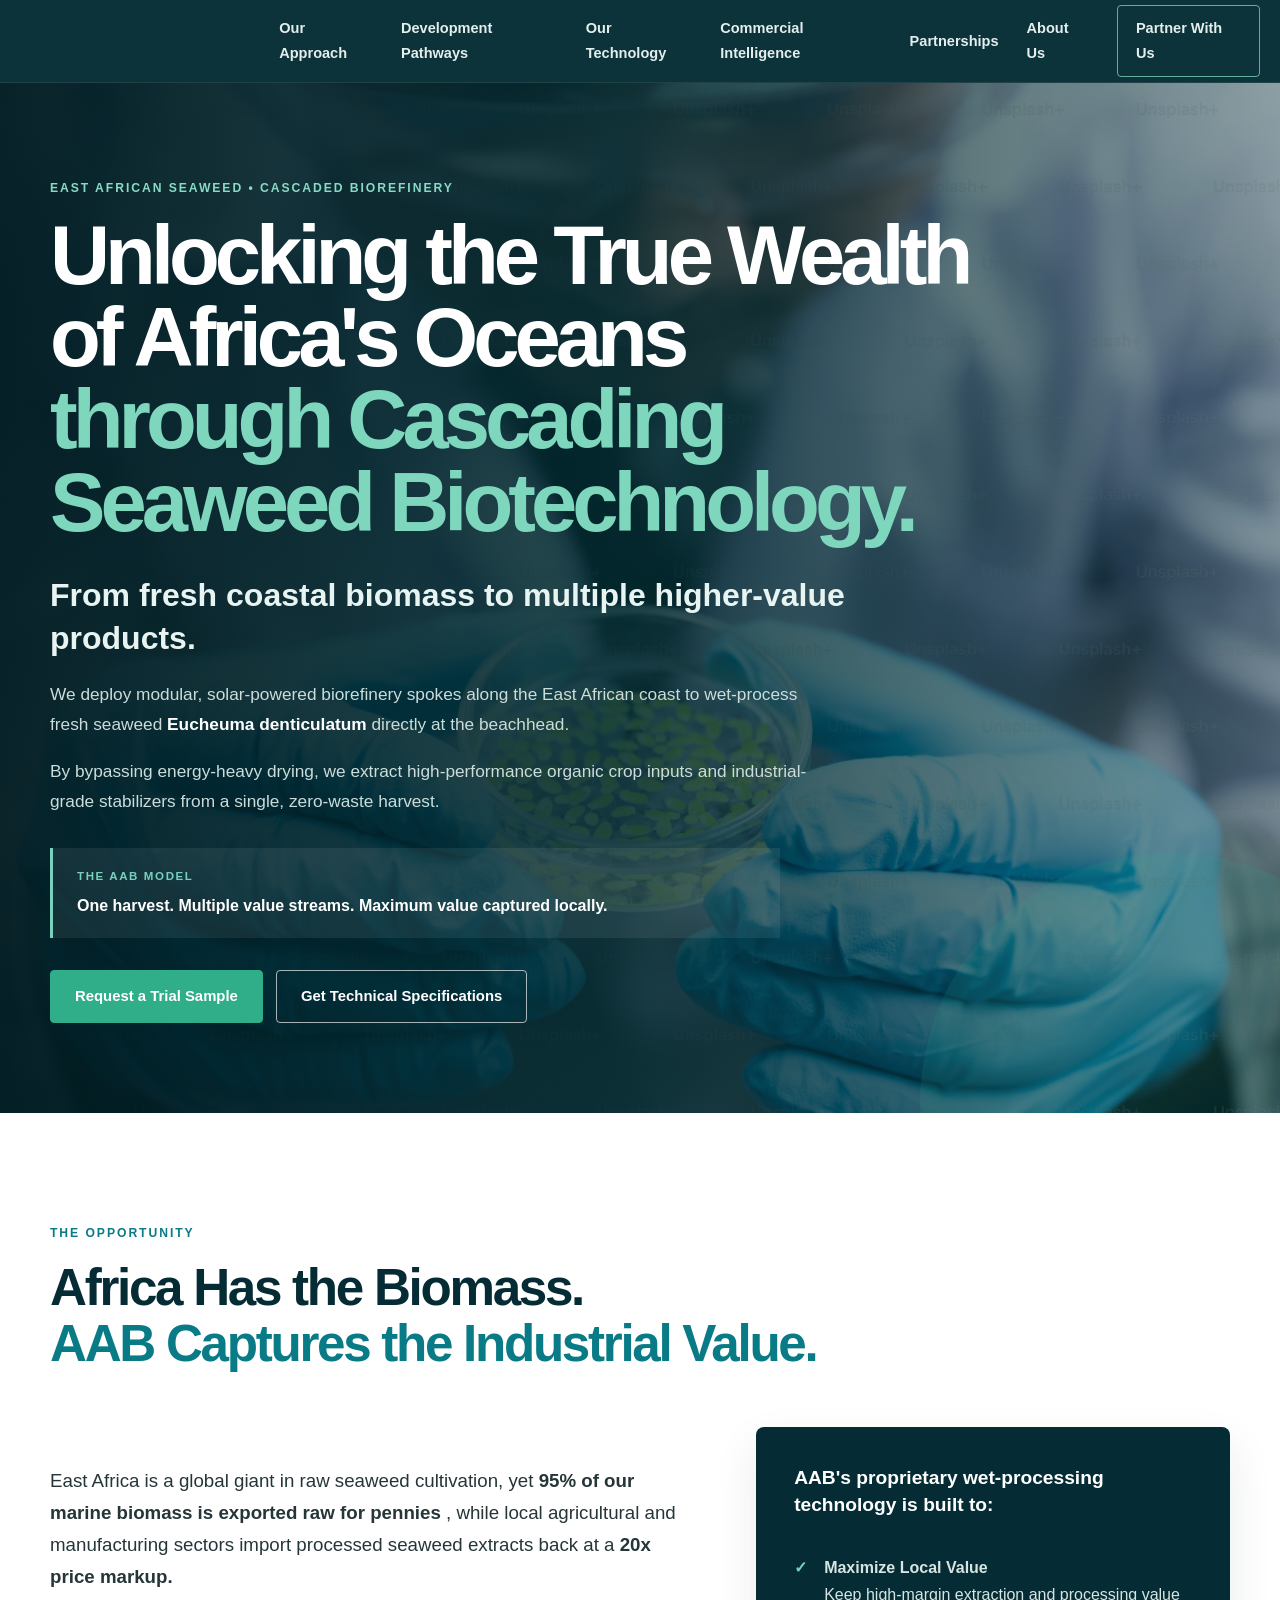
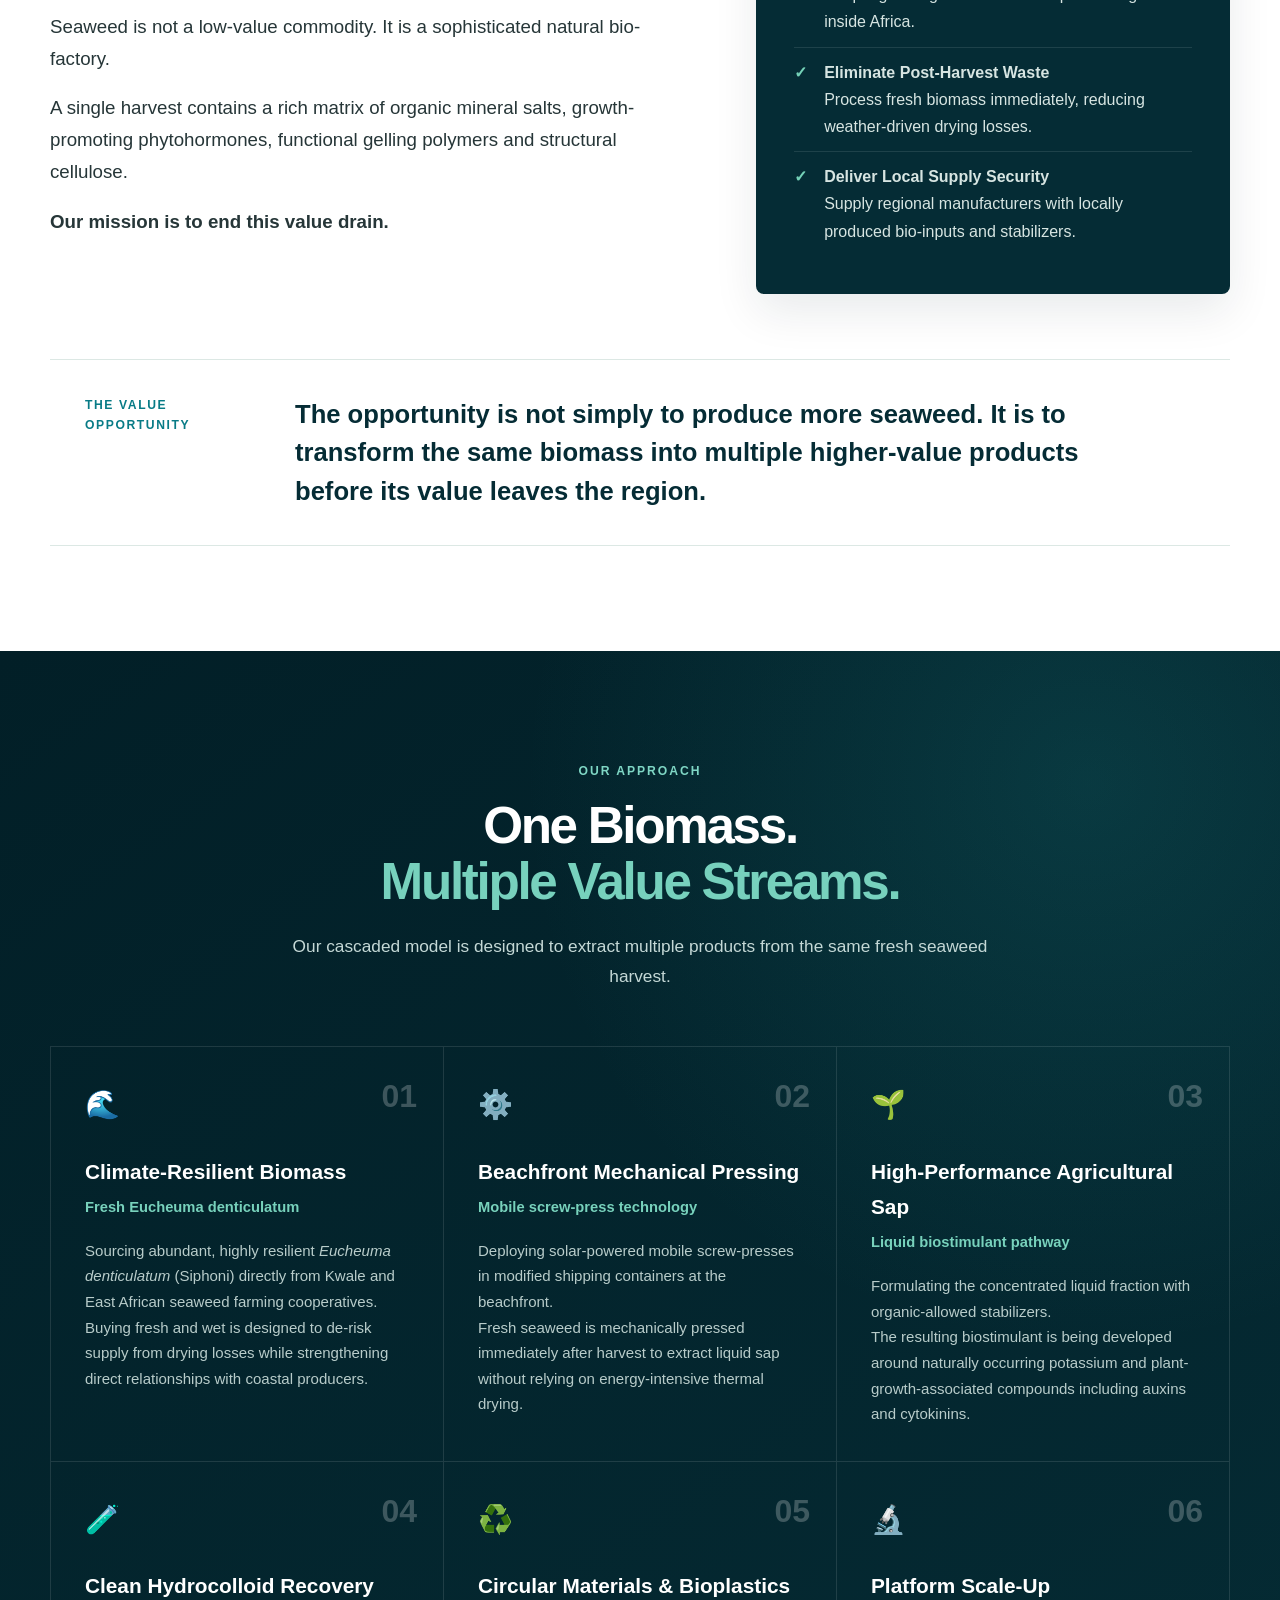
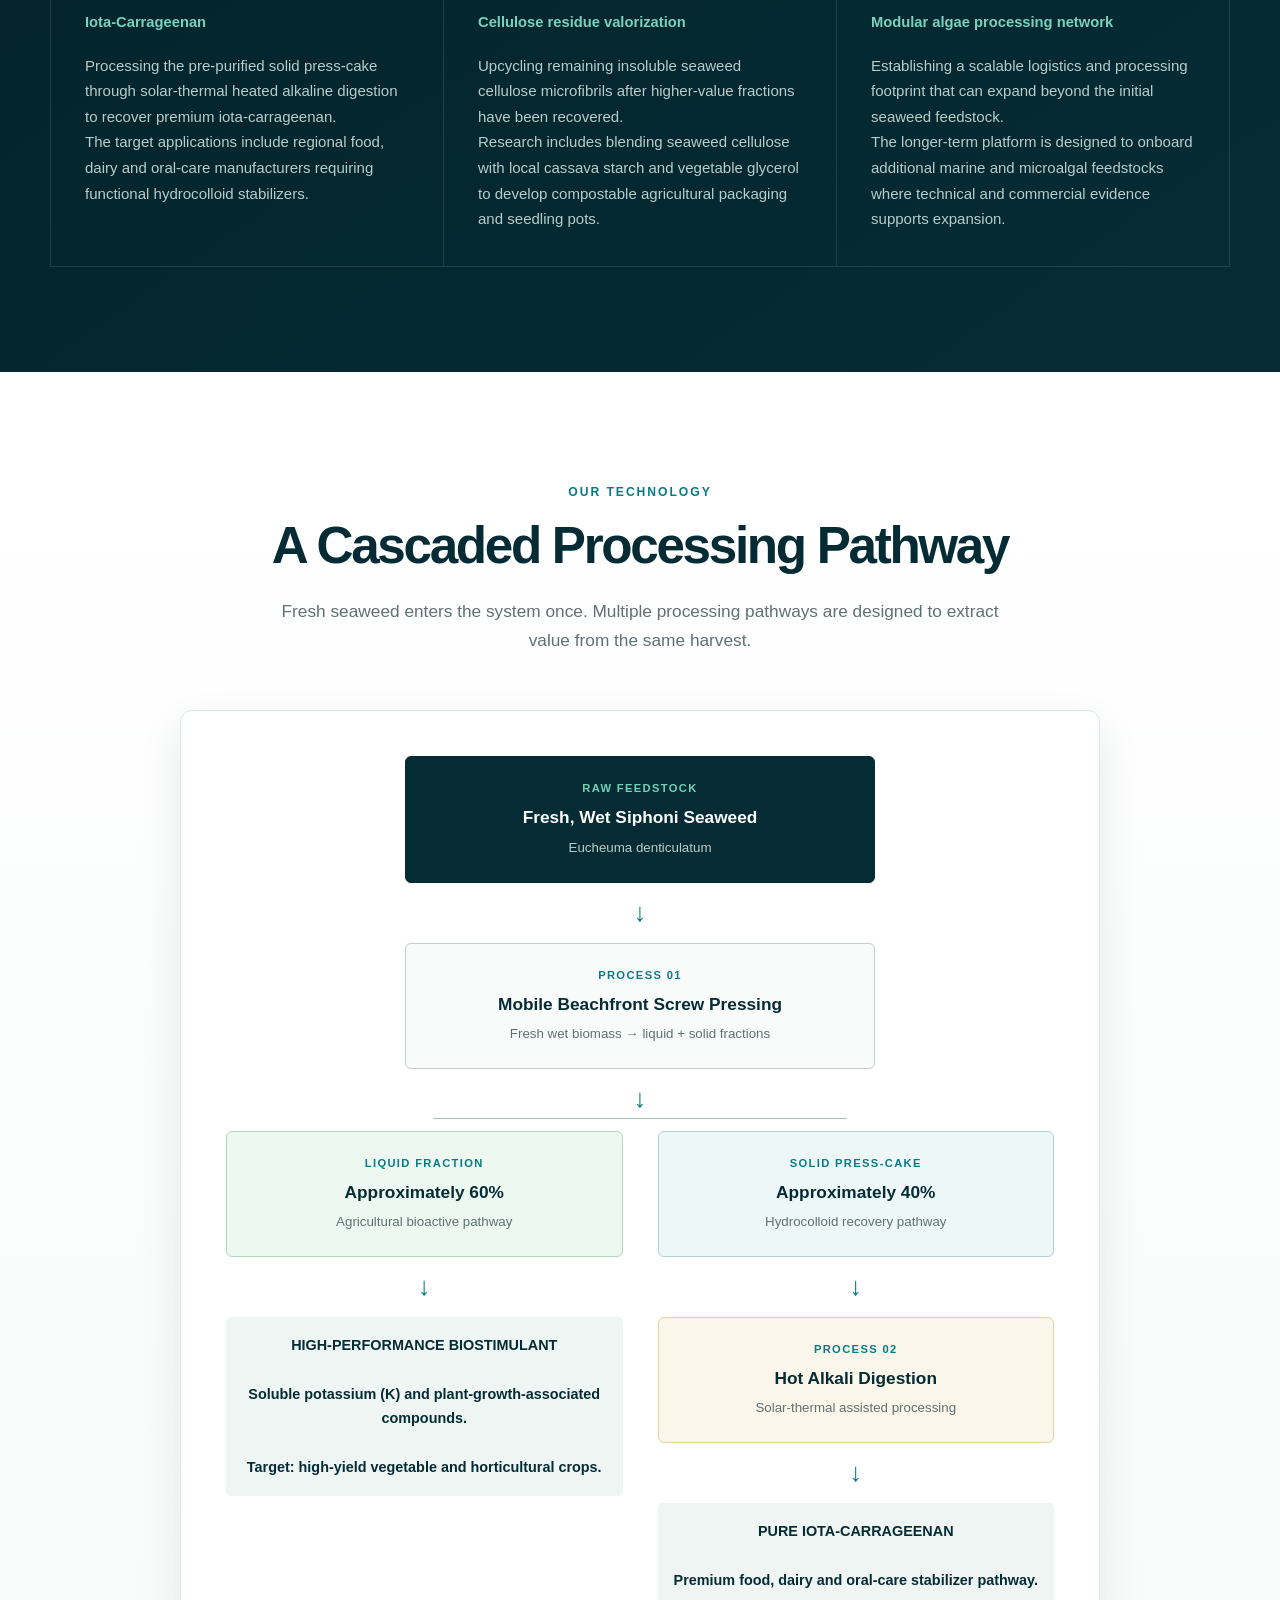
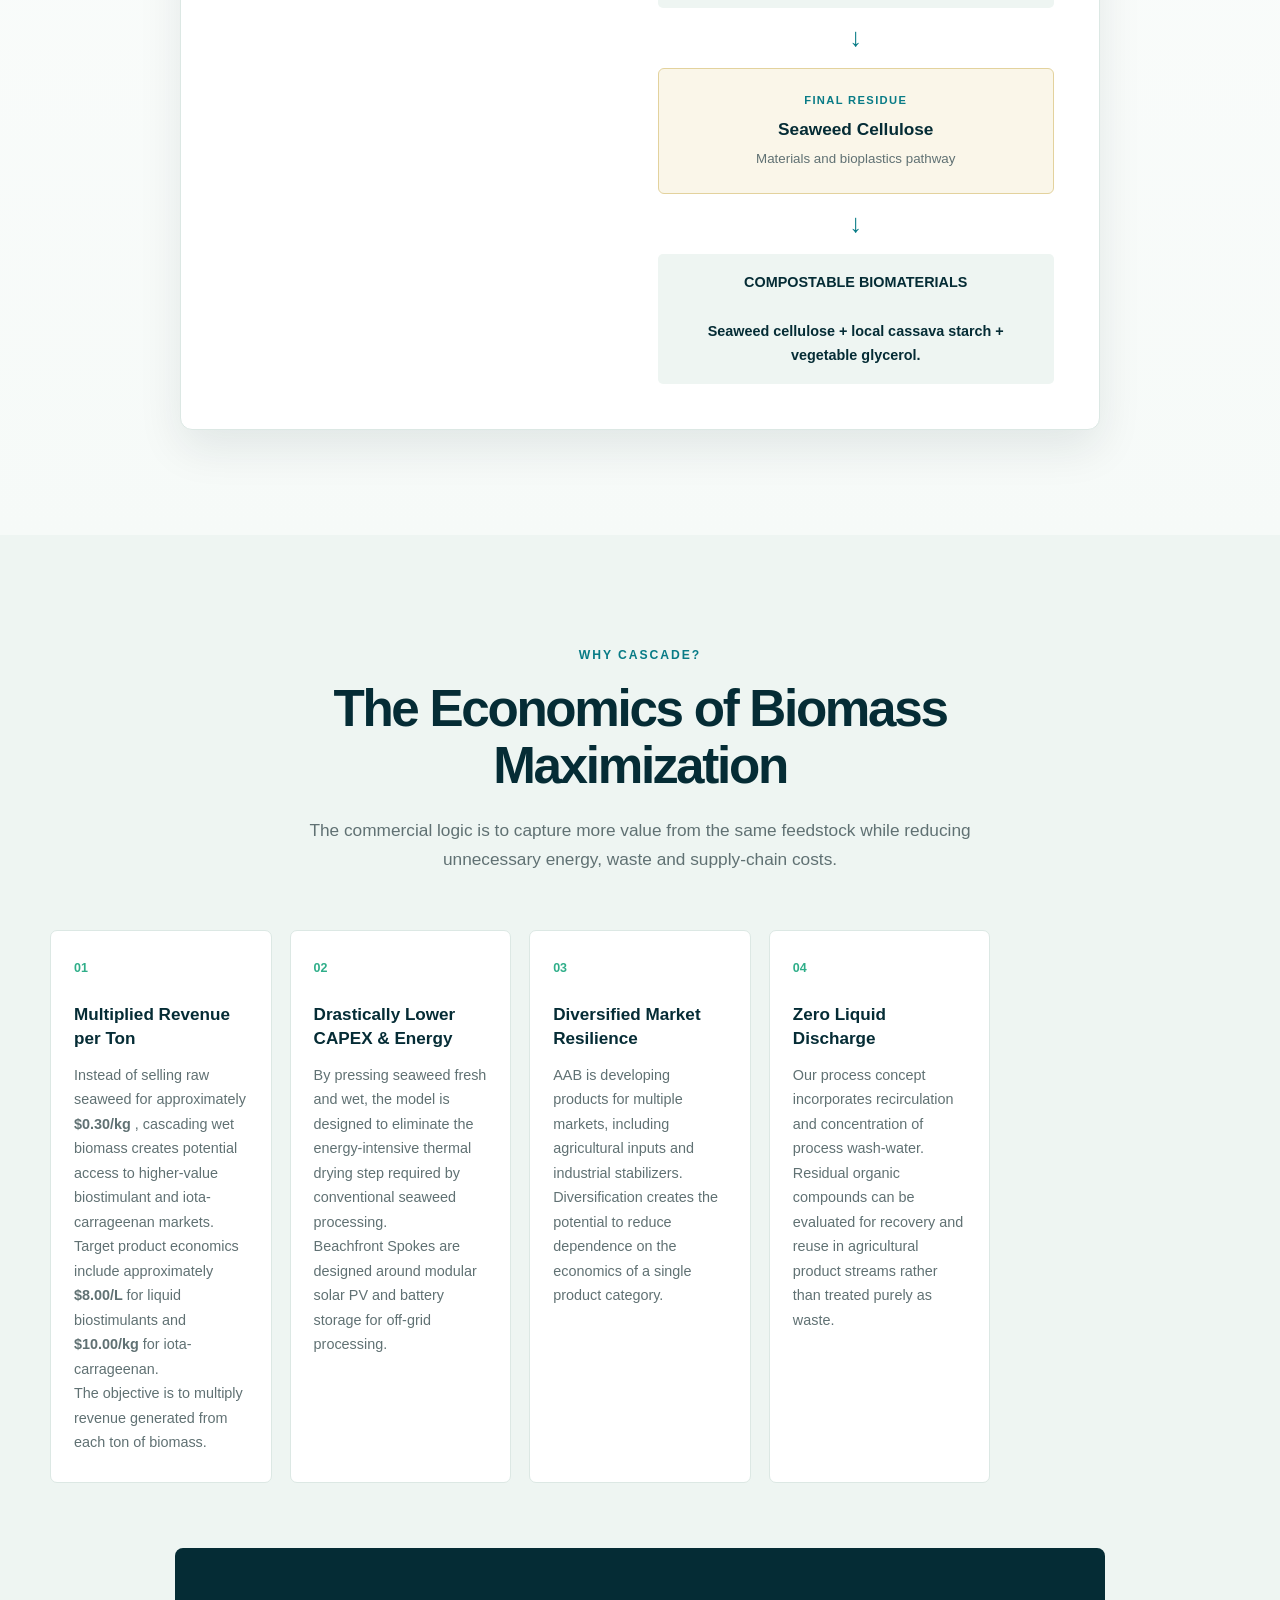
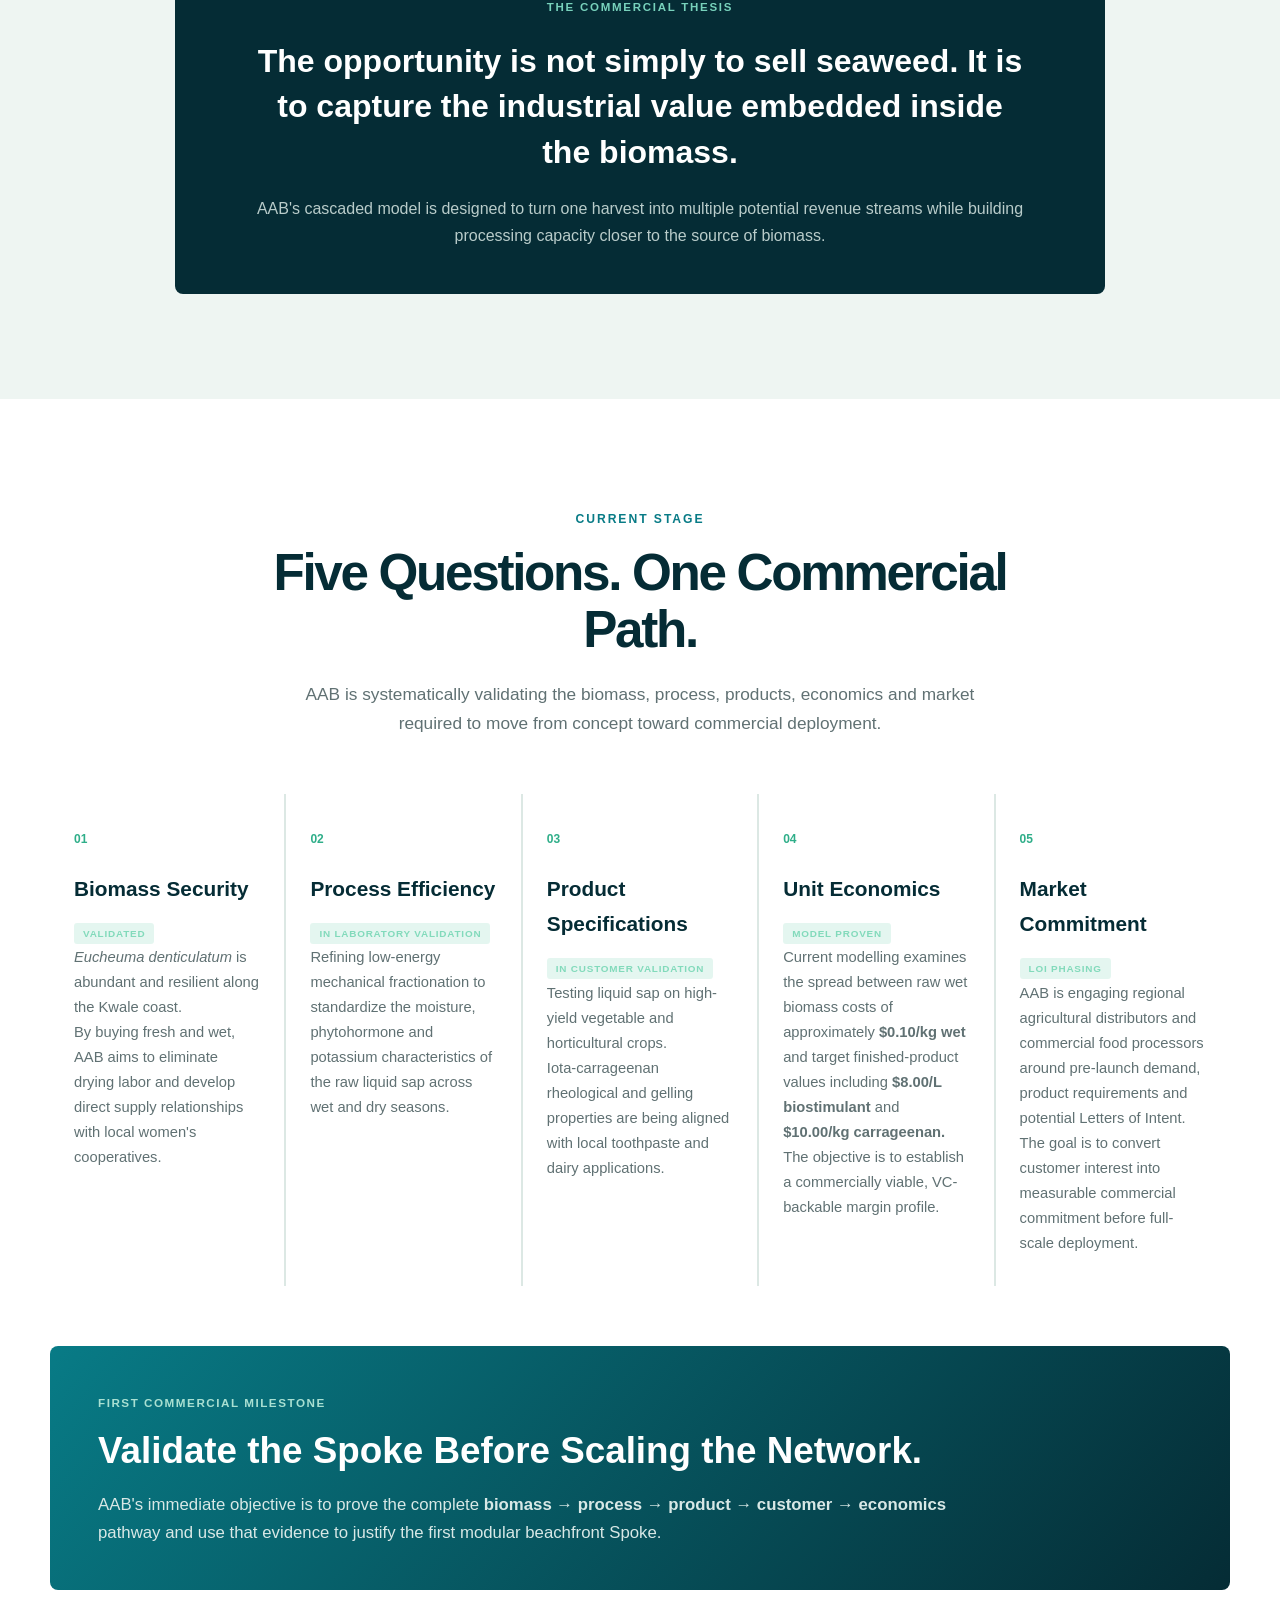
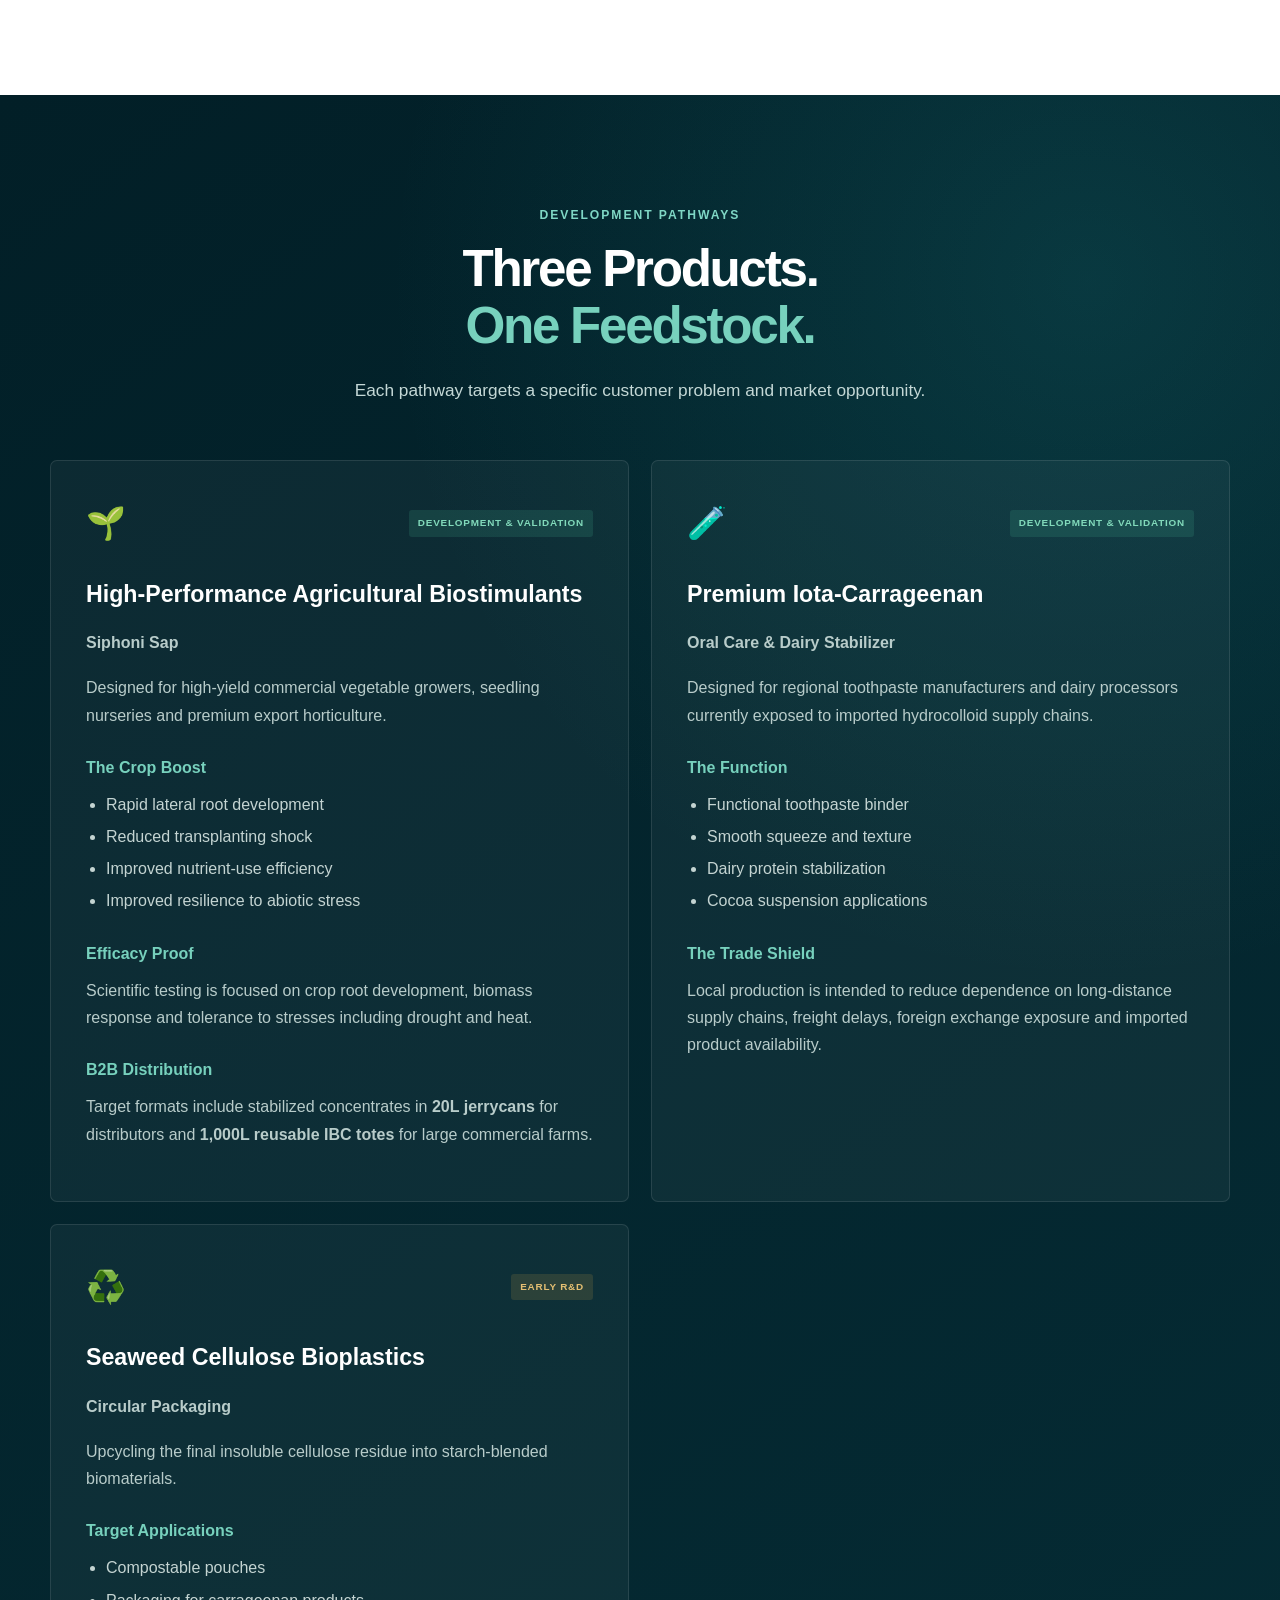
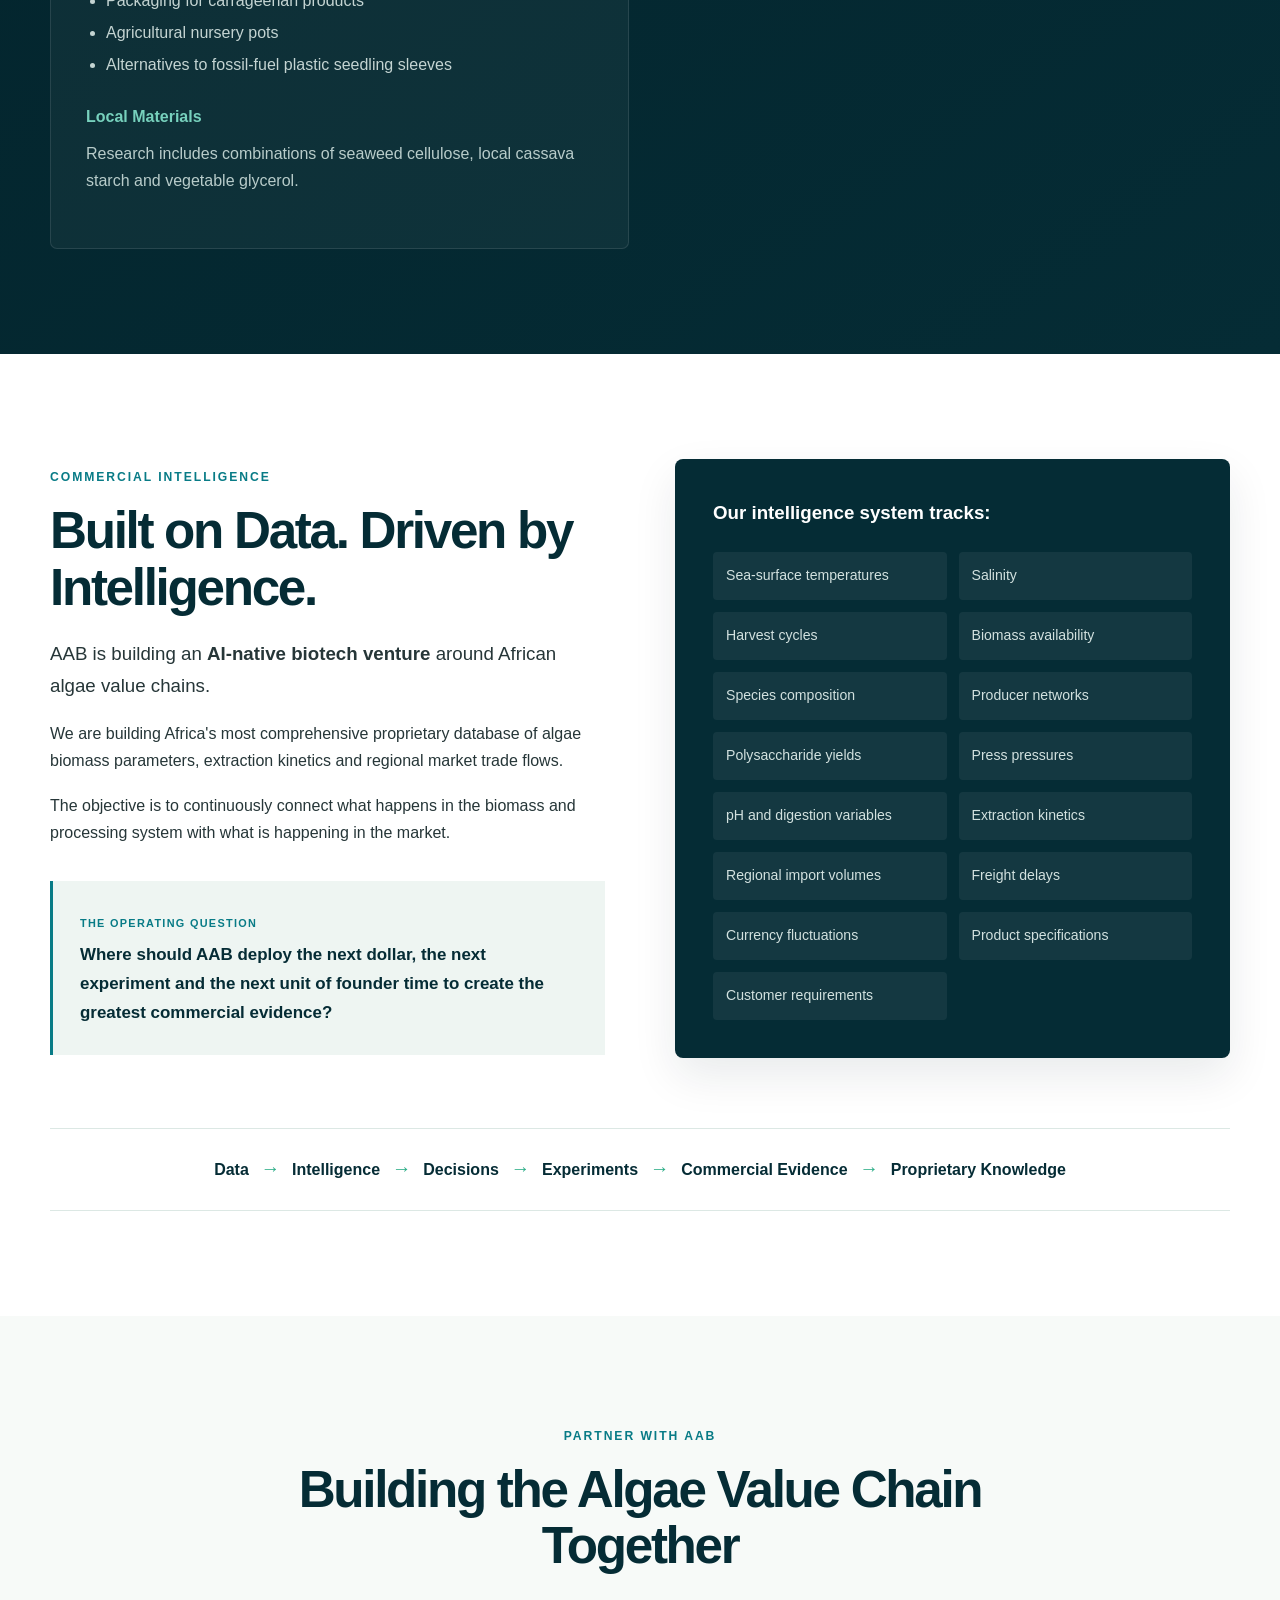
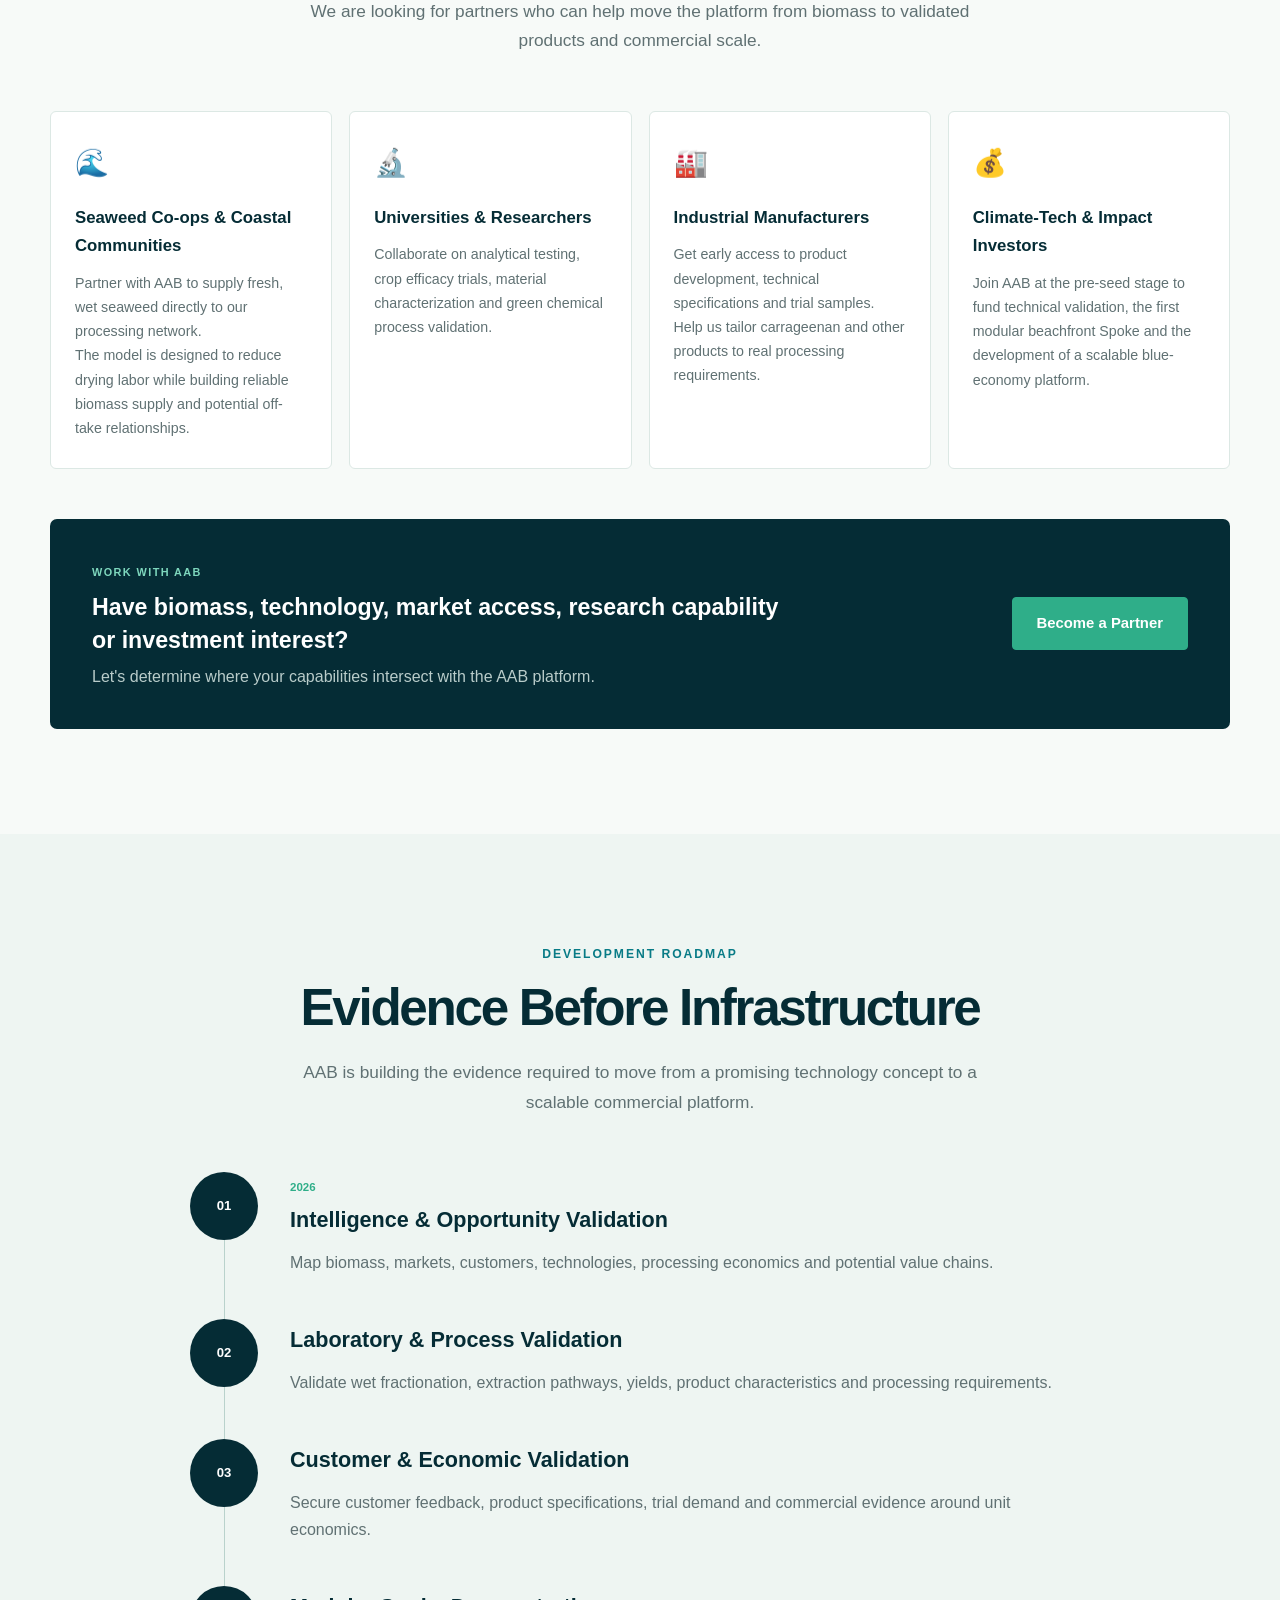
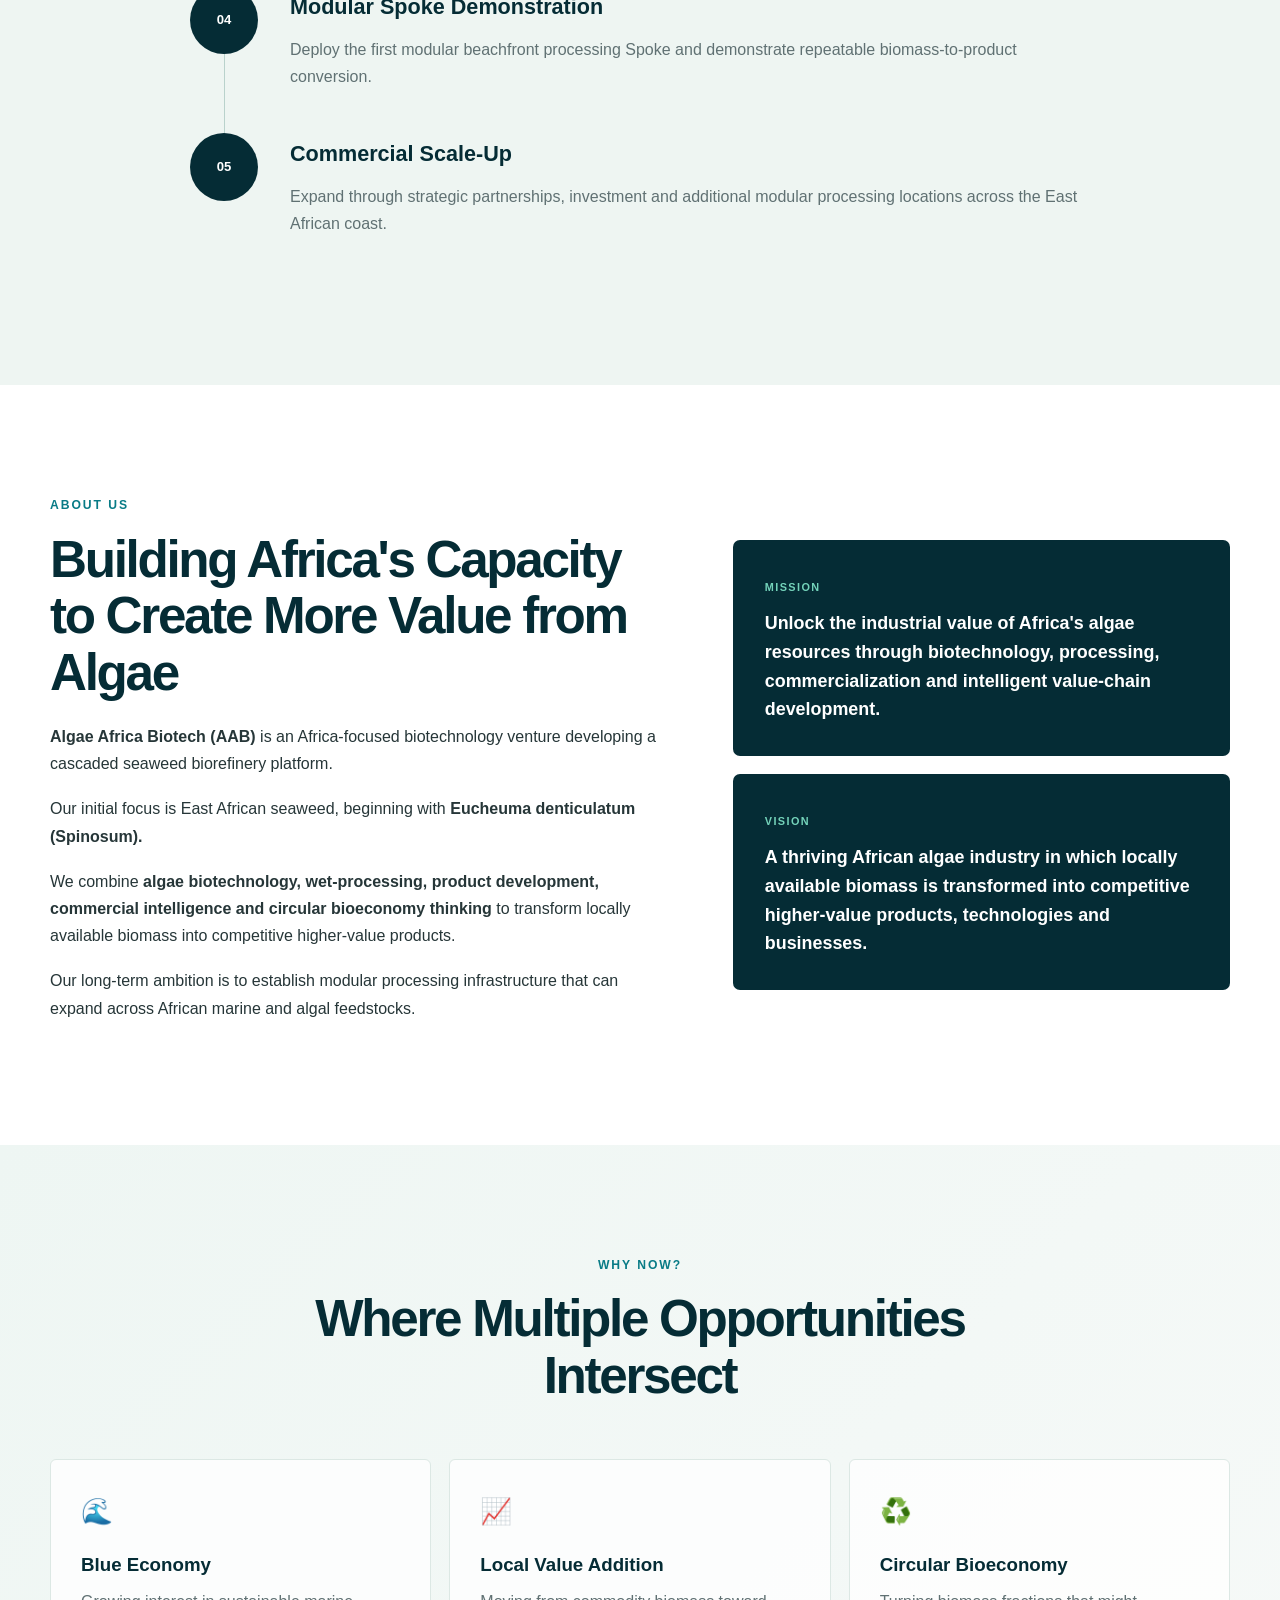
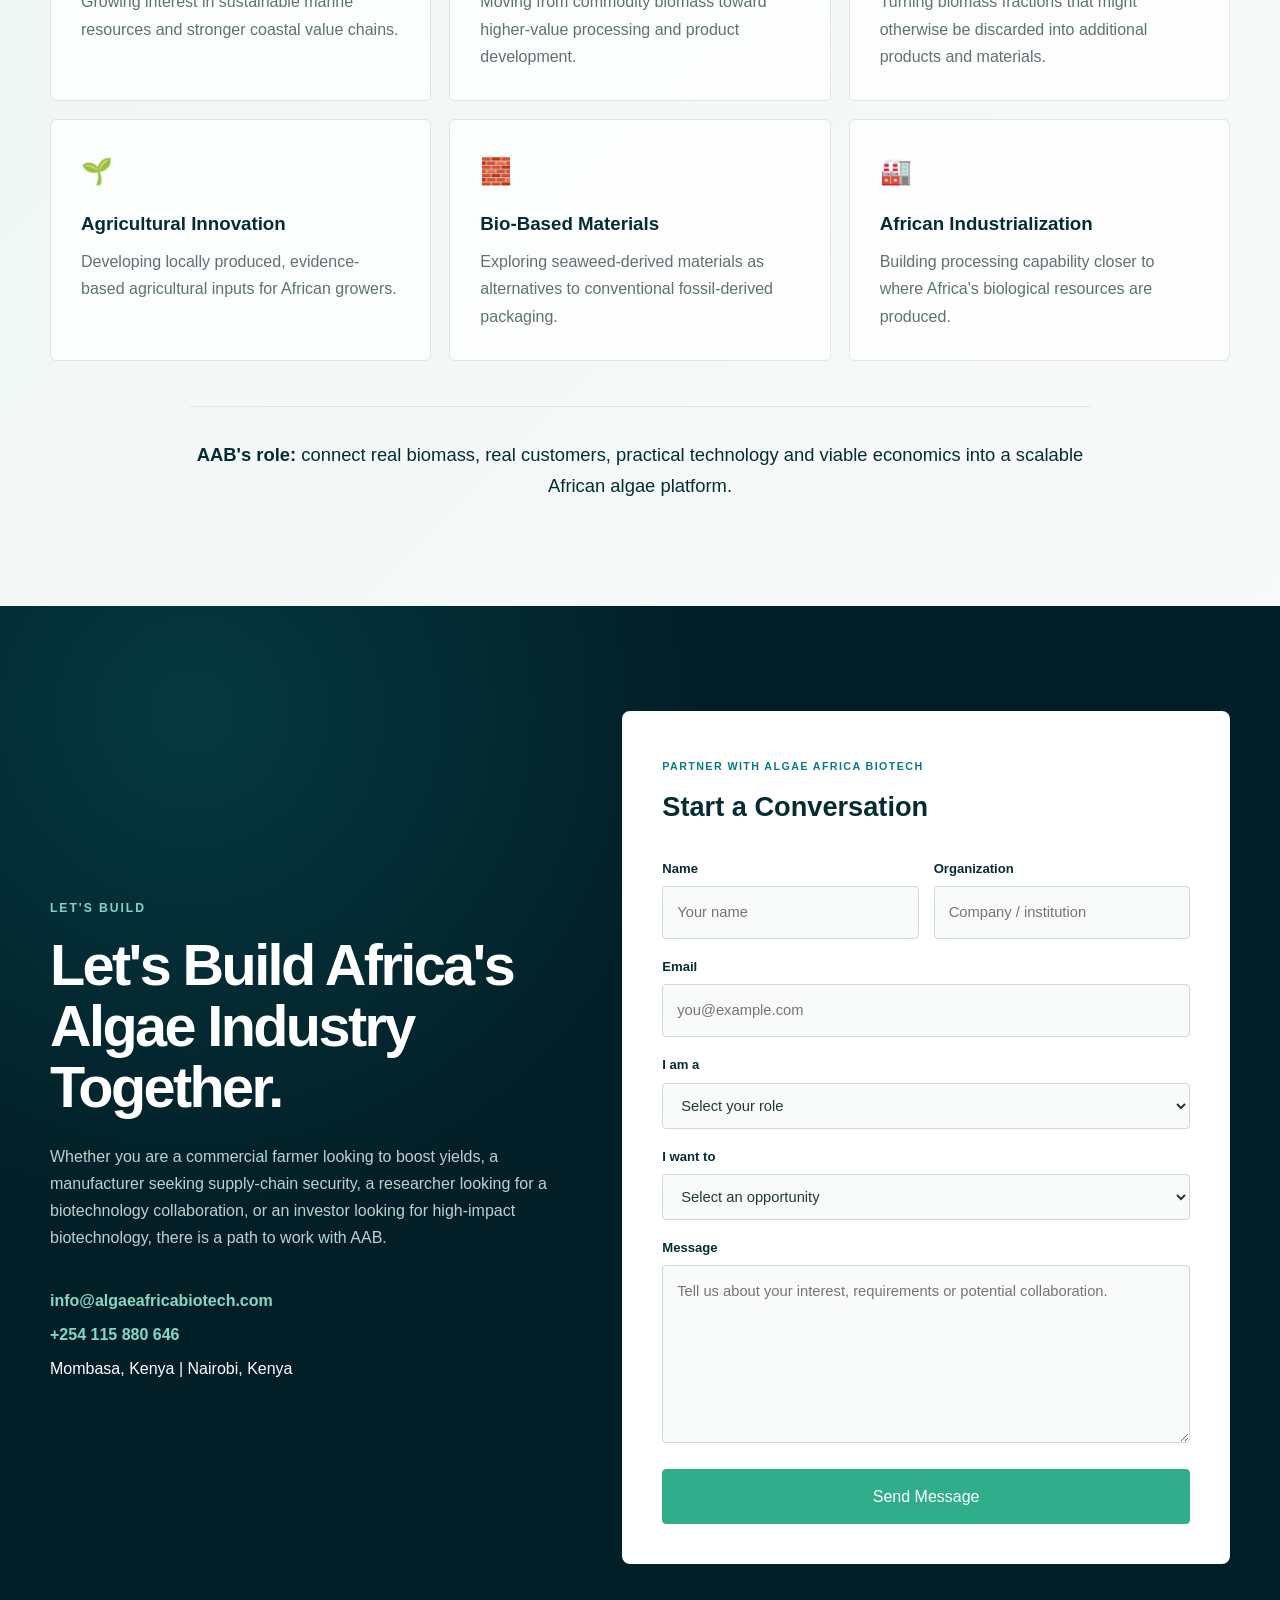
==== commit d646291f: "Update index.html" ====
--- a/index.html
+++ b/index.html
@@ -29,14 +29,8 @@
     <div class="nav-container">
 
       <a href="#home" class="logo">
-
-        <img
-          src="logo.png"
-          alt="Algae Africa Biotech Logo"
-        >
-
-      </a>
-
+    <img src="logo.png" alt="Algae Africa Biotech Logo">
+</a>
 
       <nav class="main-nav">
 
@@ -2801,7 +2795,7 @@
 
 
             <form
-              action="https://formspree.io/f/mzzbywzz"
+              action="https://formspree.io/f/mnpqzlwk"
               method="POST"
             >
 
--- a/style.css
+++ b/style.css
@@ -204,12 +204,19 @@
 }
 
 .logo {
-  flex: 0 0 auto;
+    width: 230px;
+    height: 62px;
+    display: flex;
+    align-items: center;
+    overflow: hidden;
 }
 
 .logo img {
-  height: 58px;
-  width: auto;
+    width: 230px;
+    height: 230px;
+    max-width: none;
+    object-fit: contain;
+    transform: translateY(-78px);
 }
 
 .main-nav {
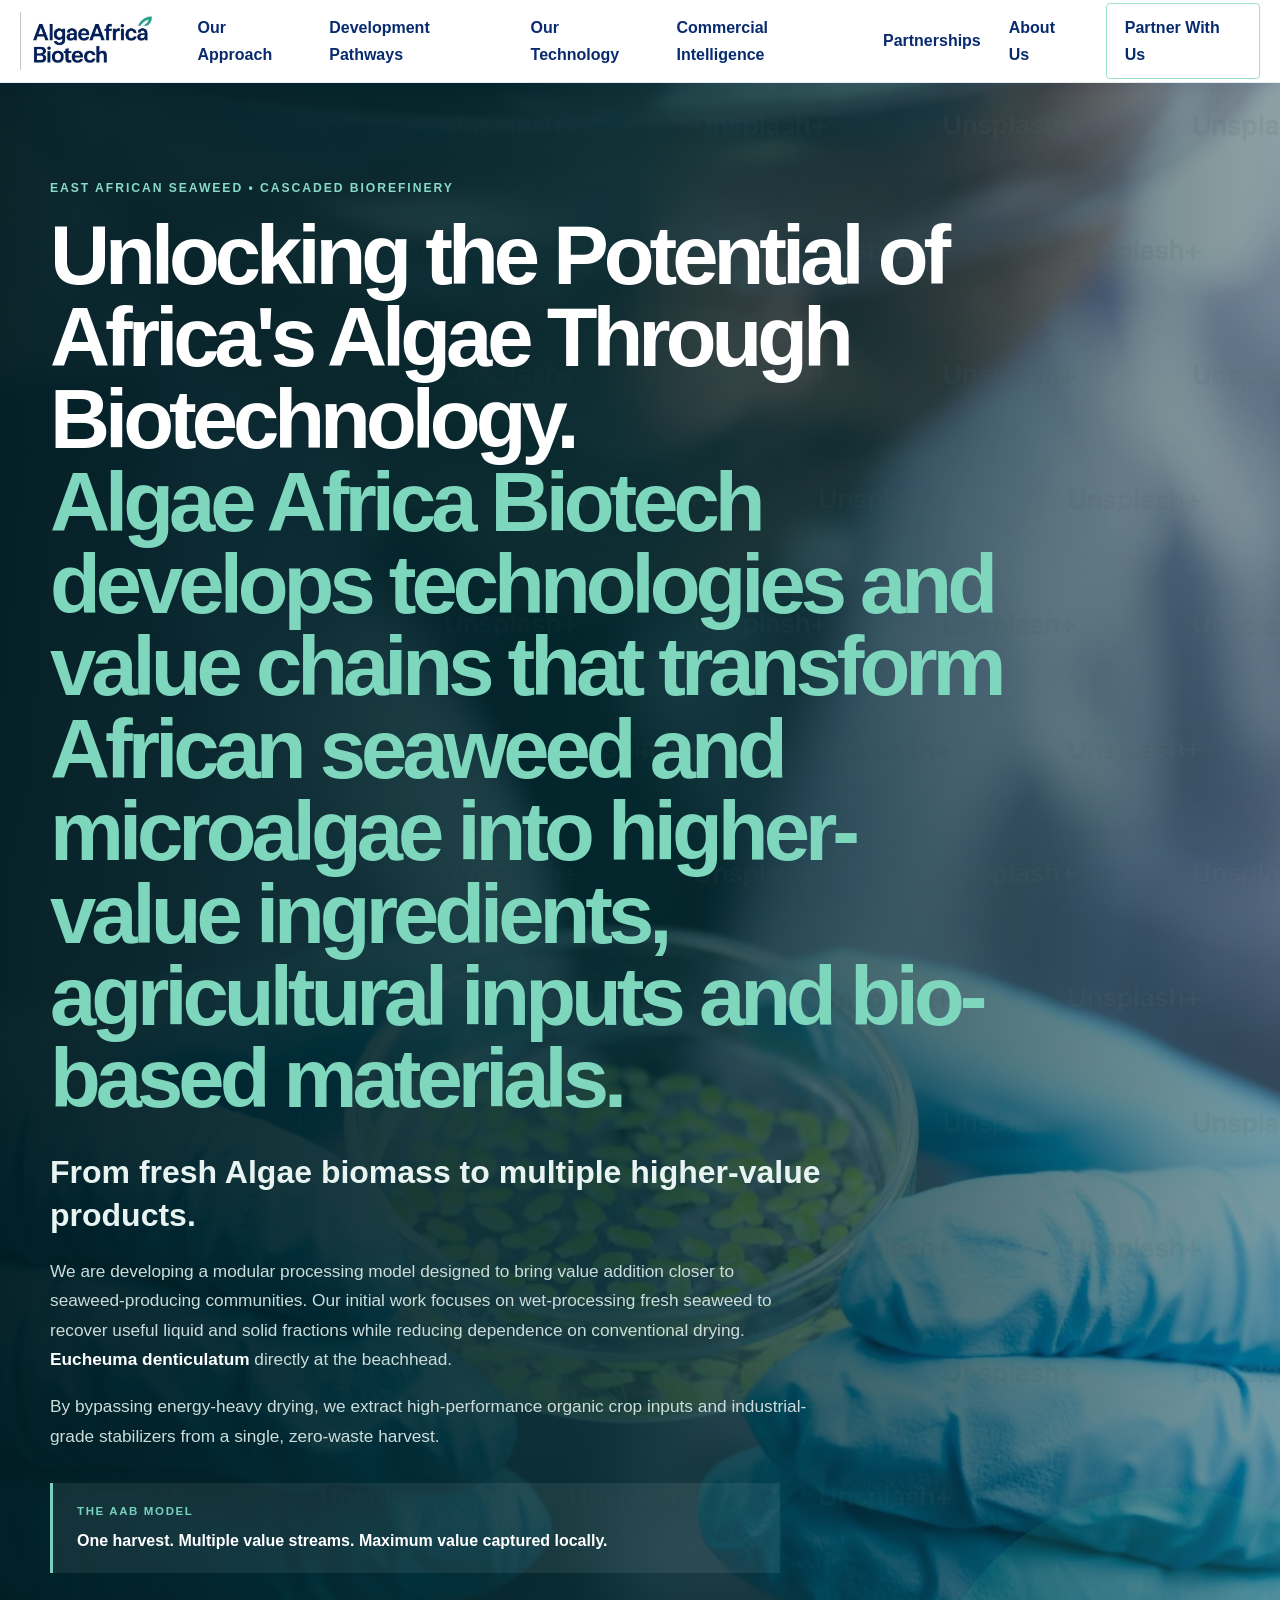
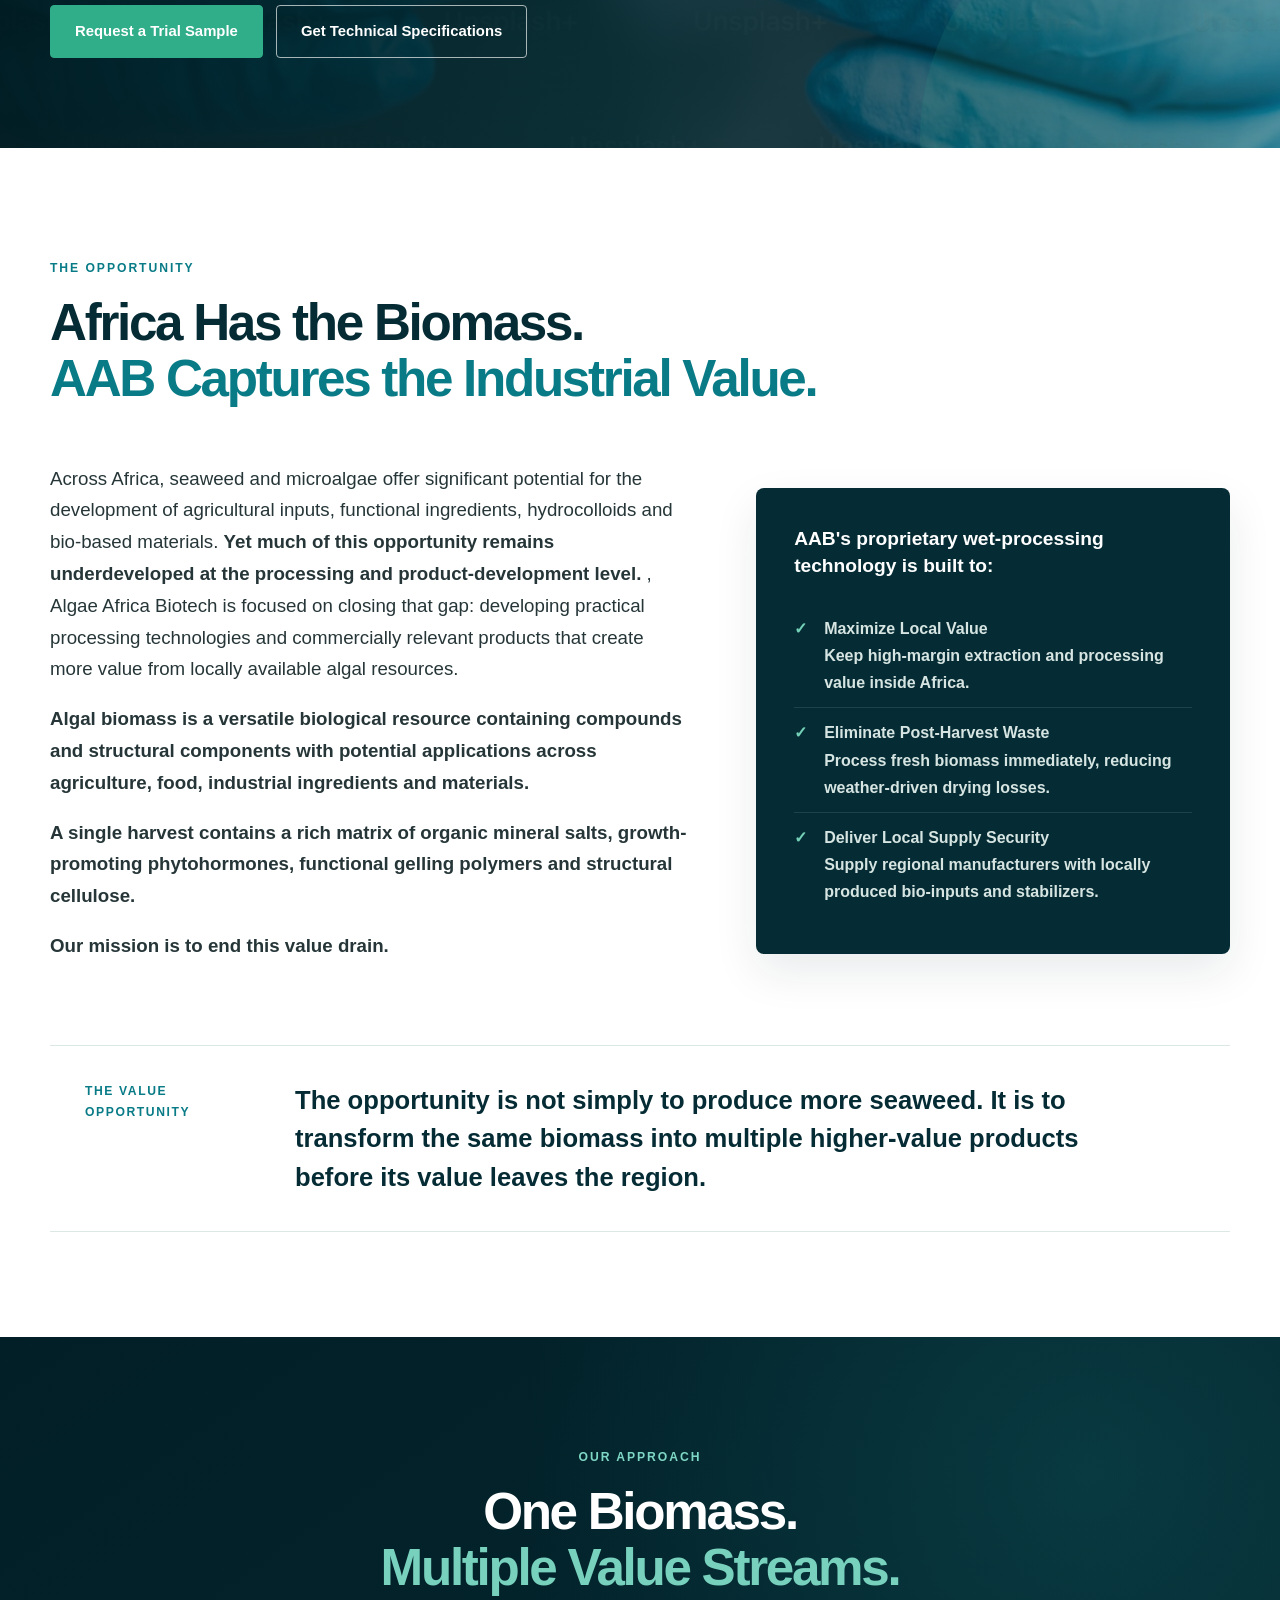
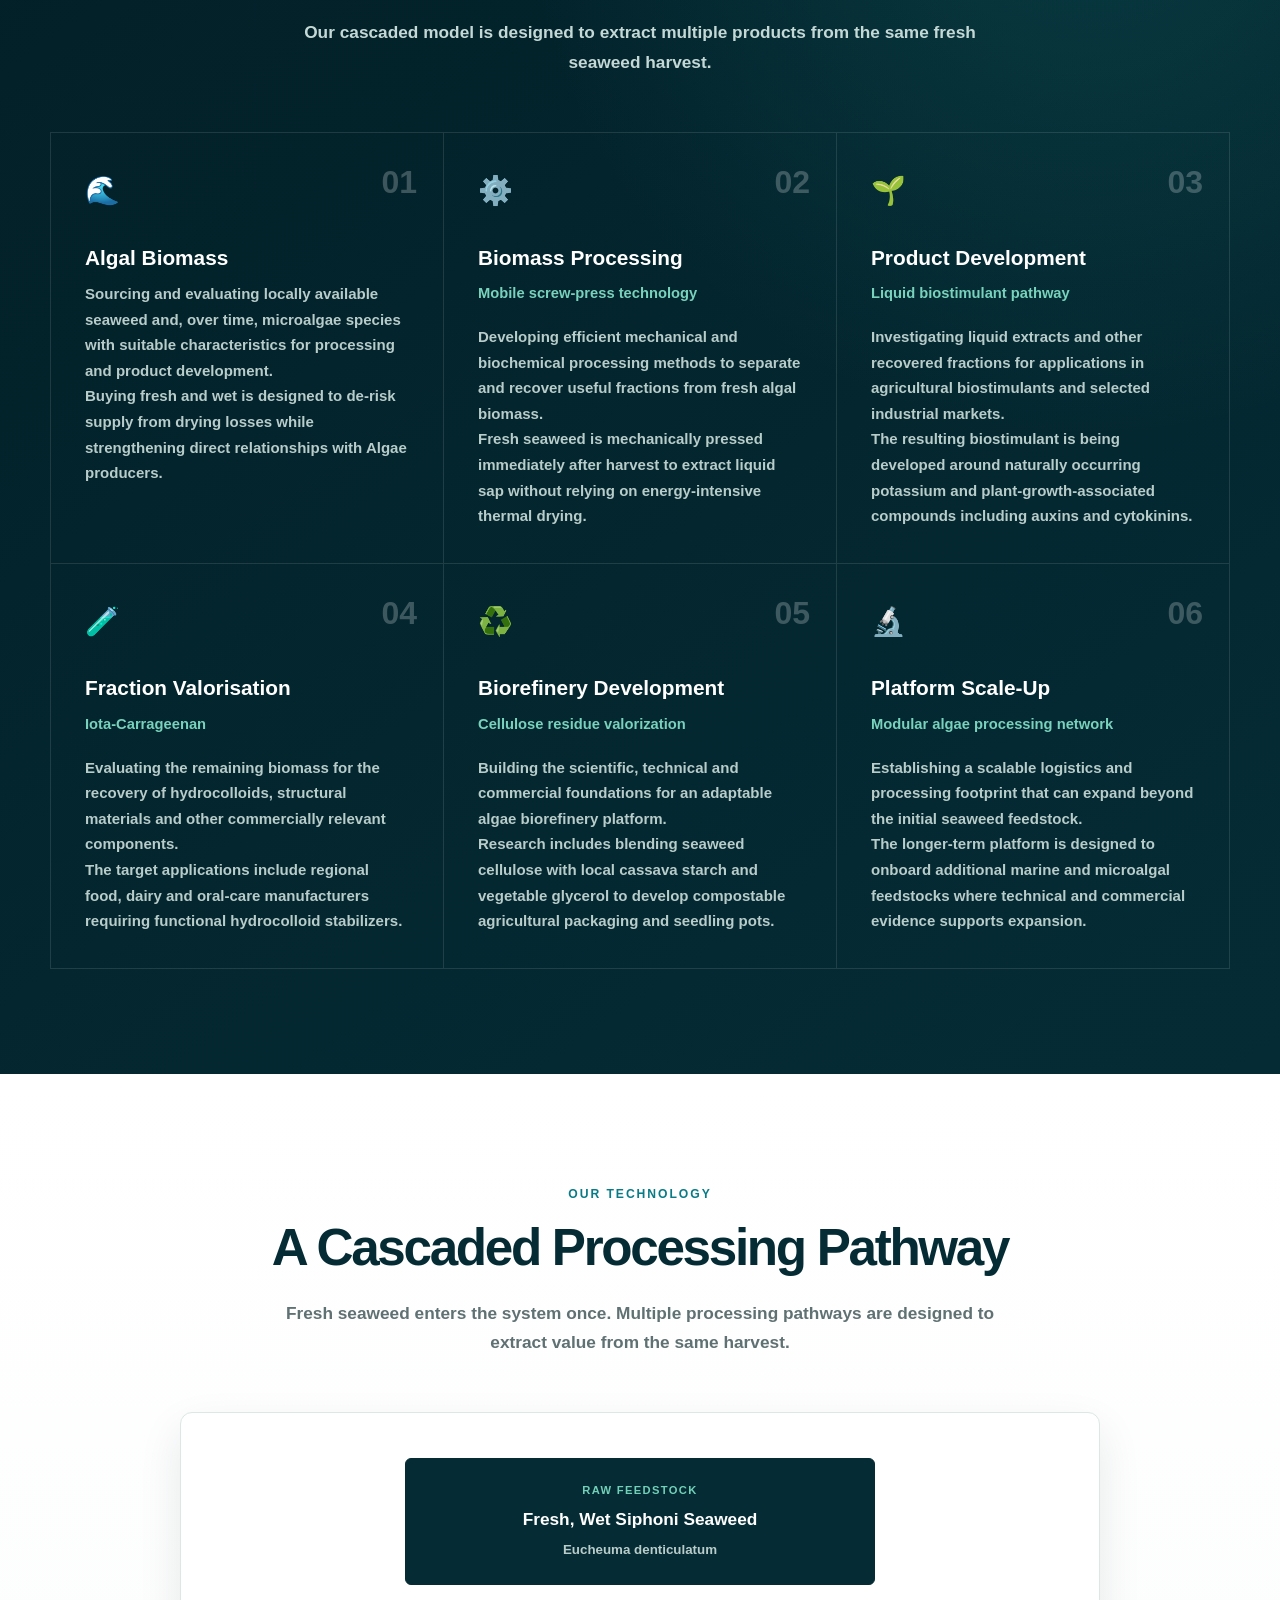
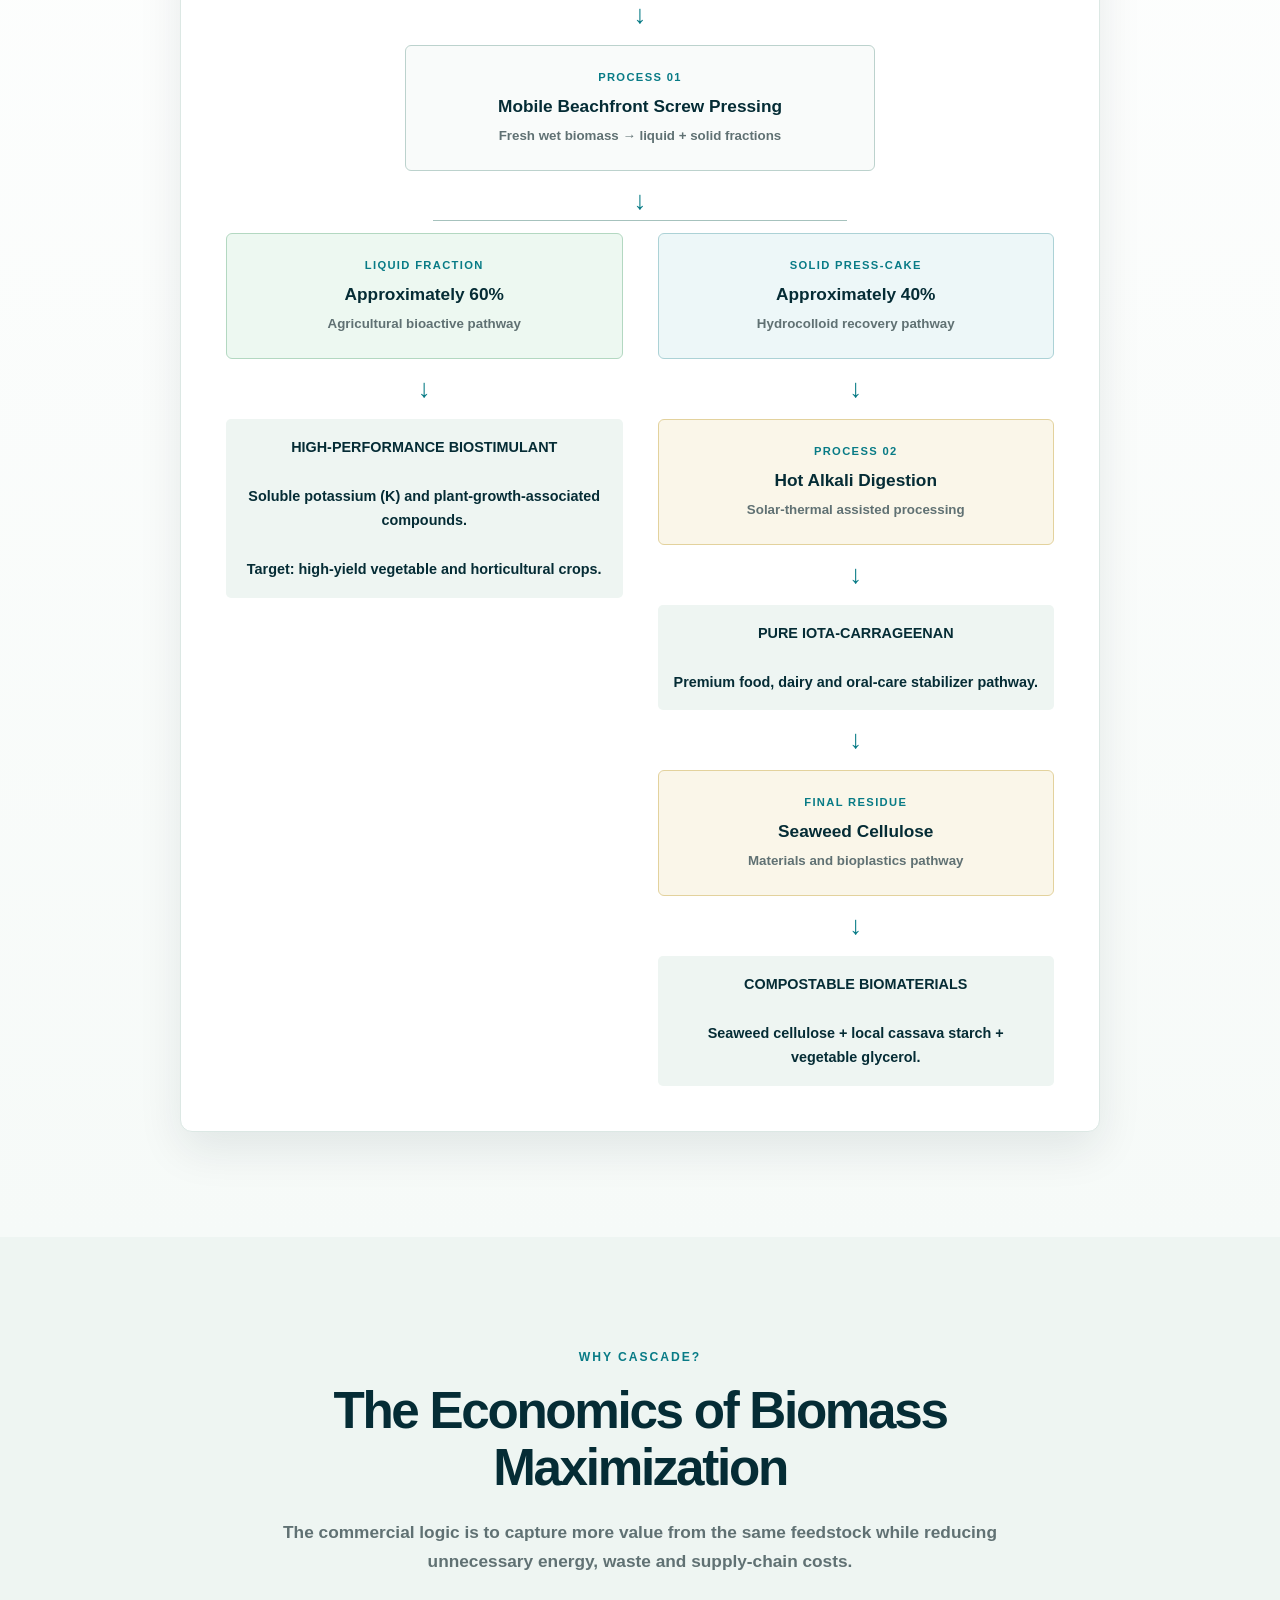
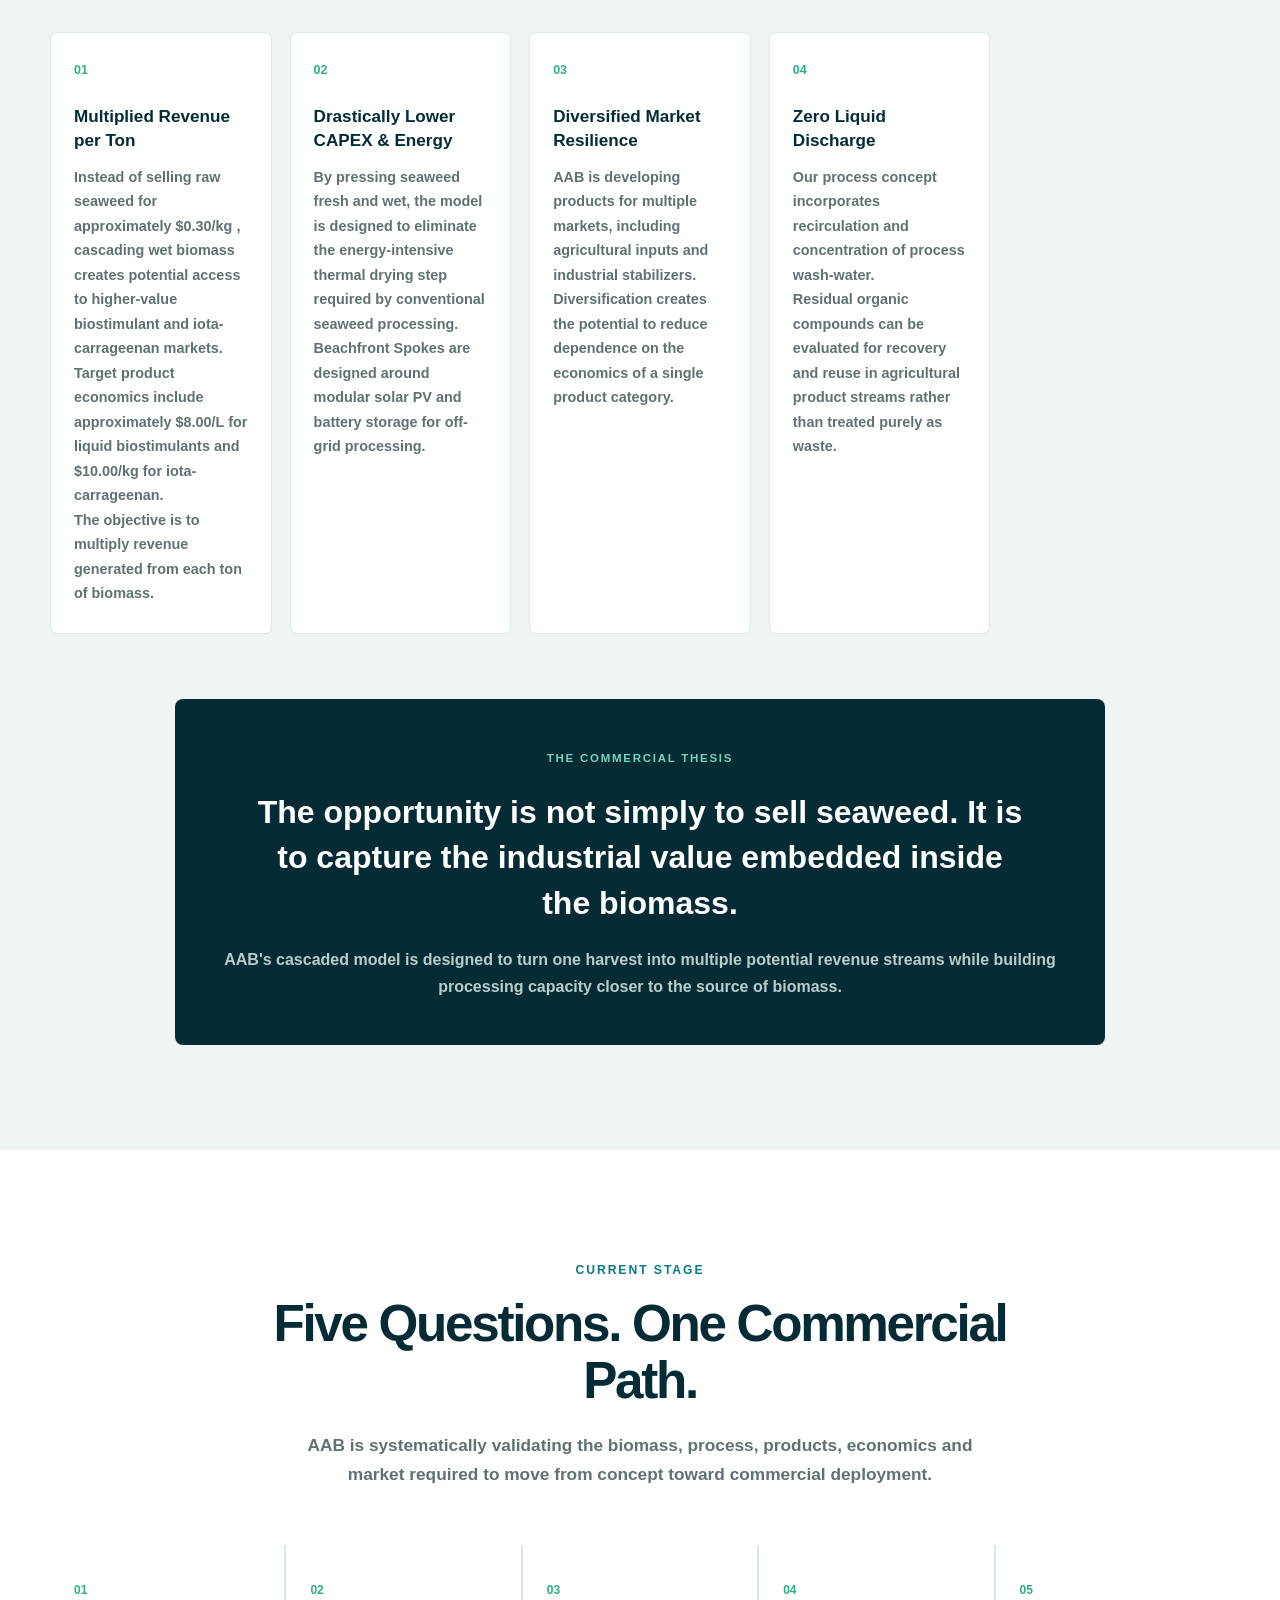
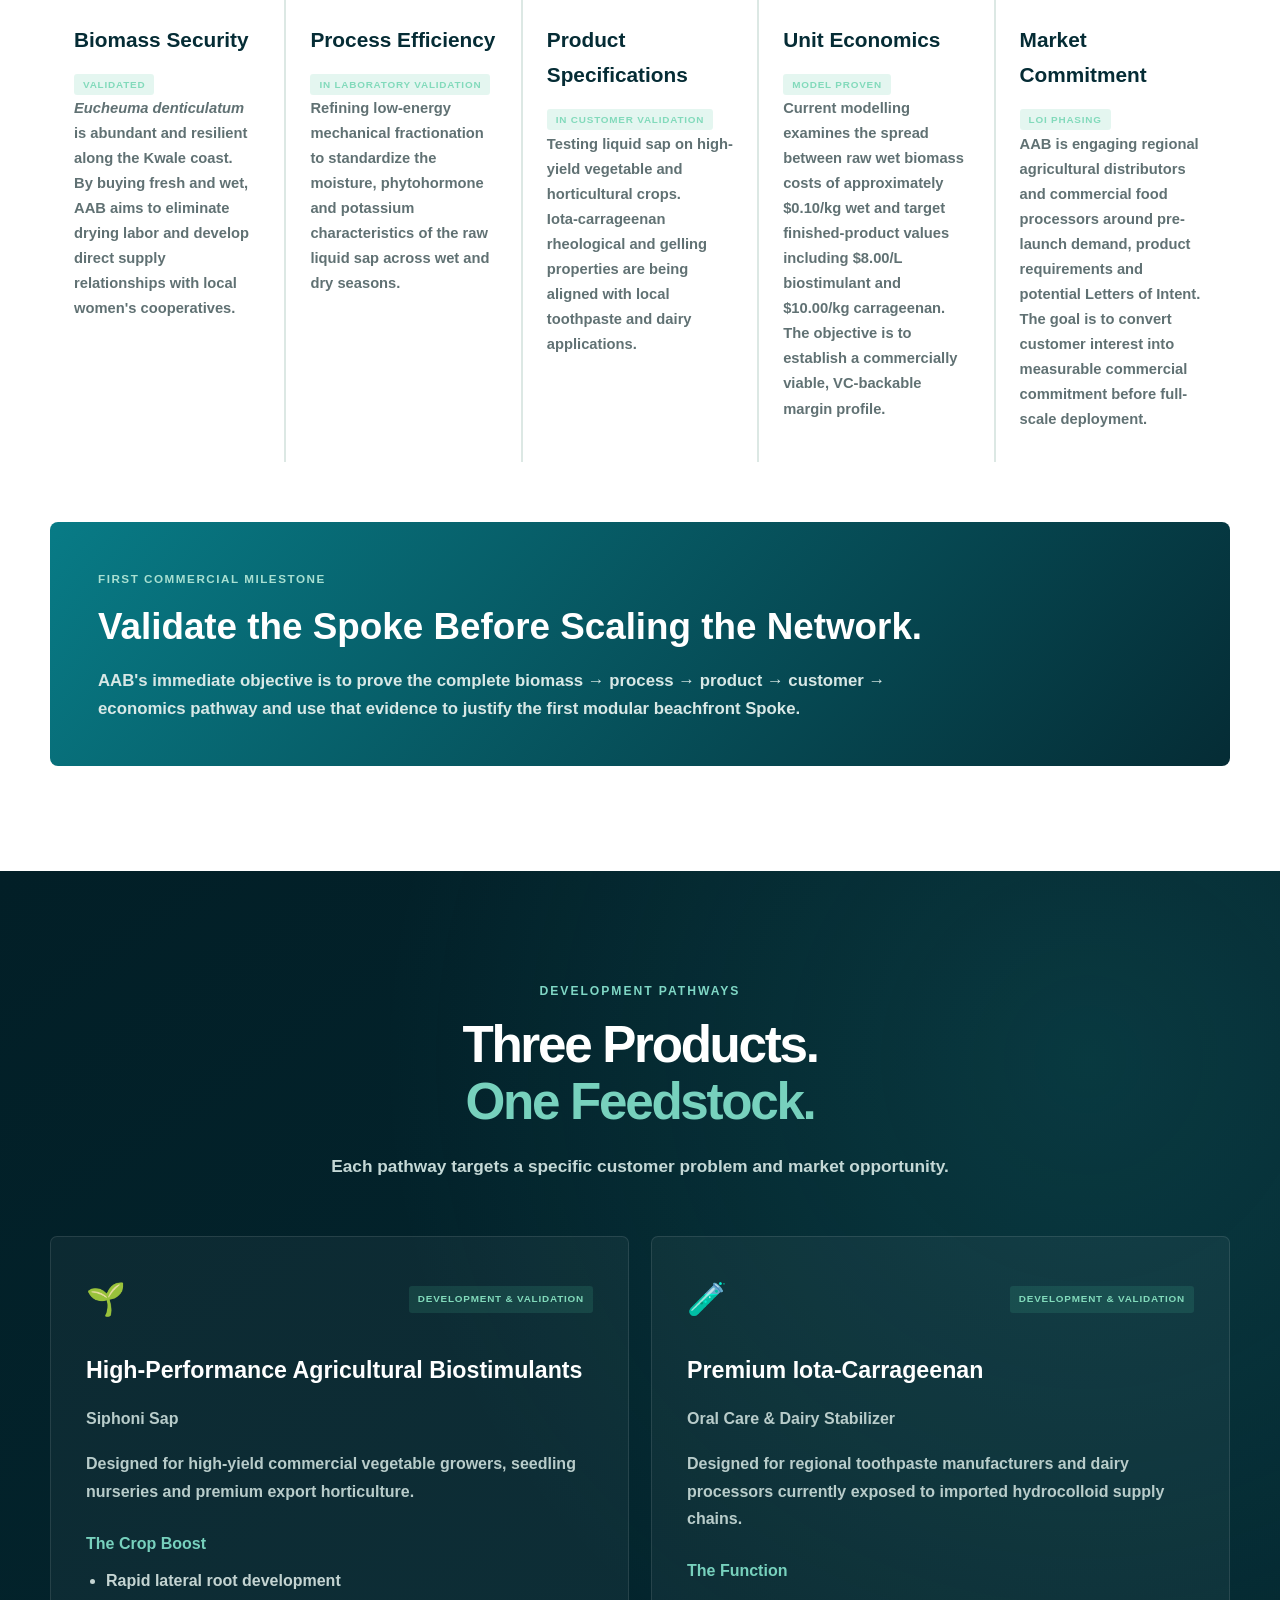
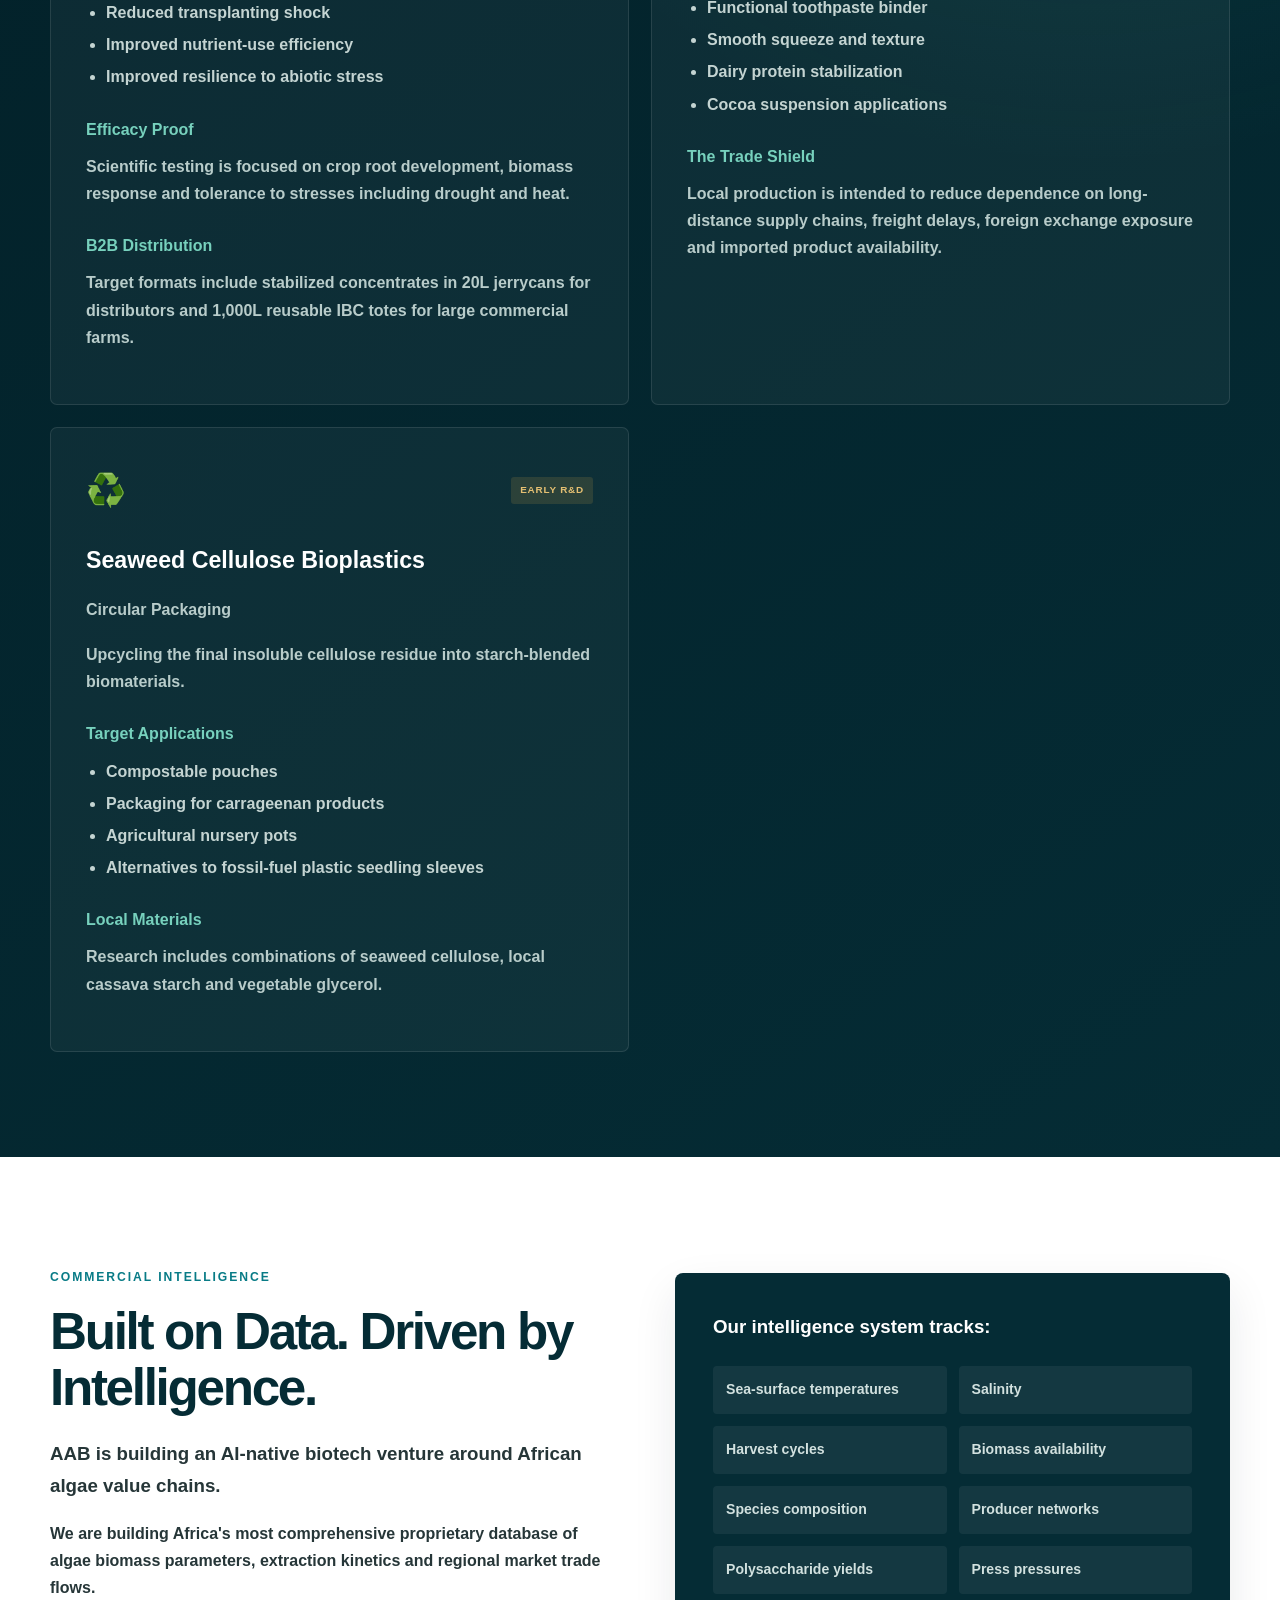
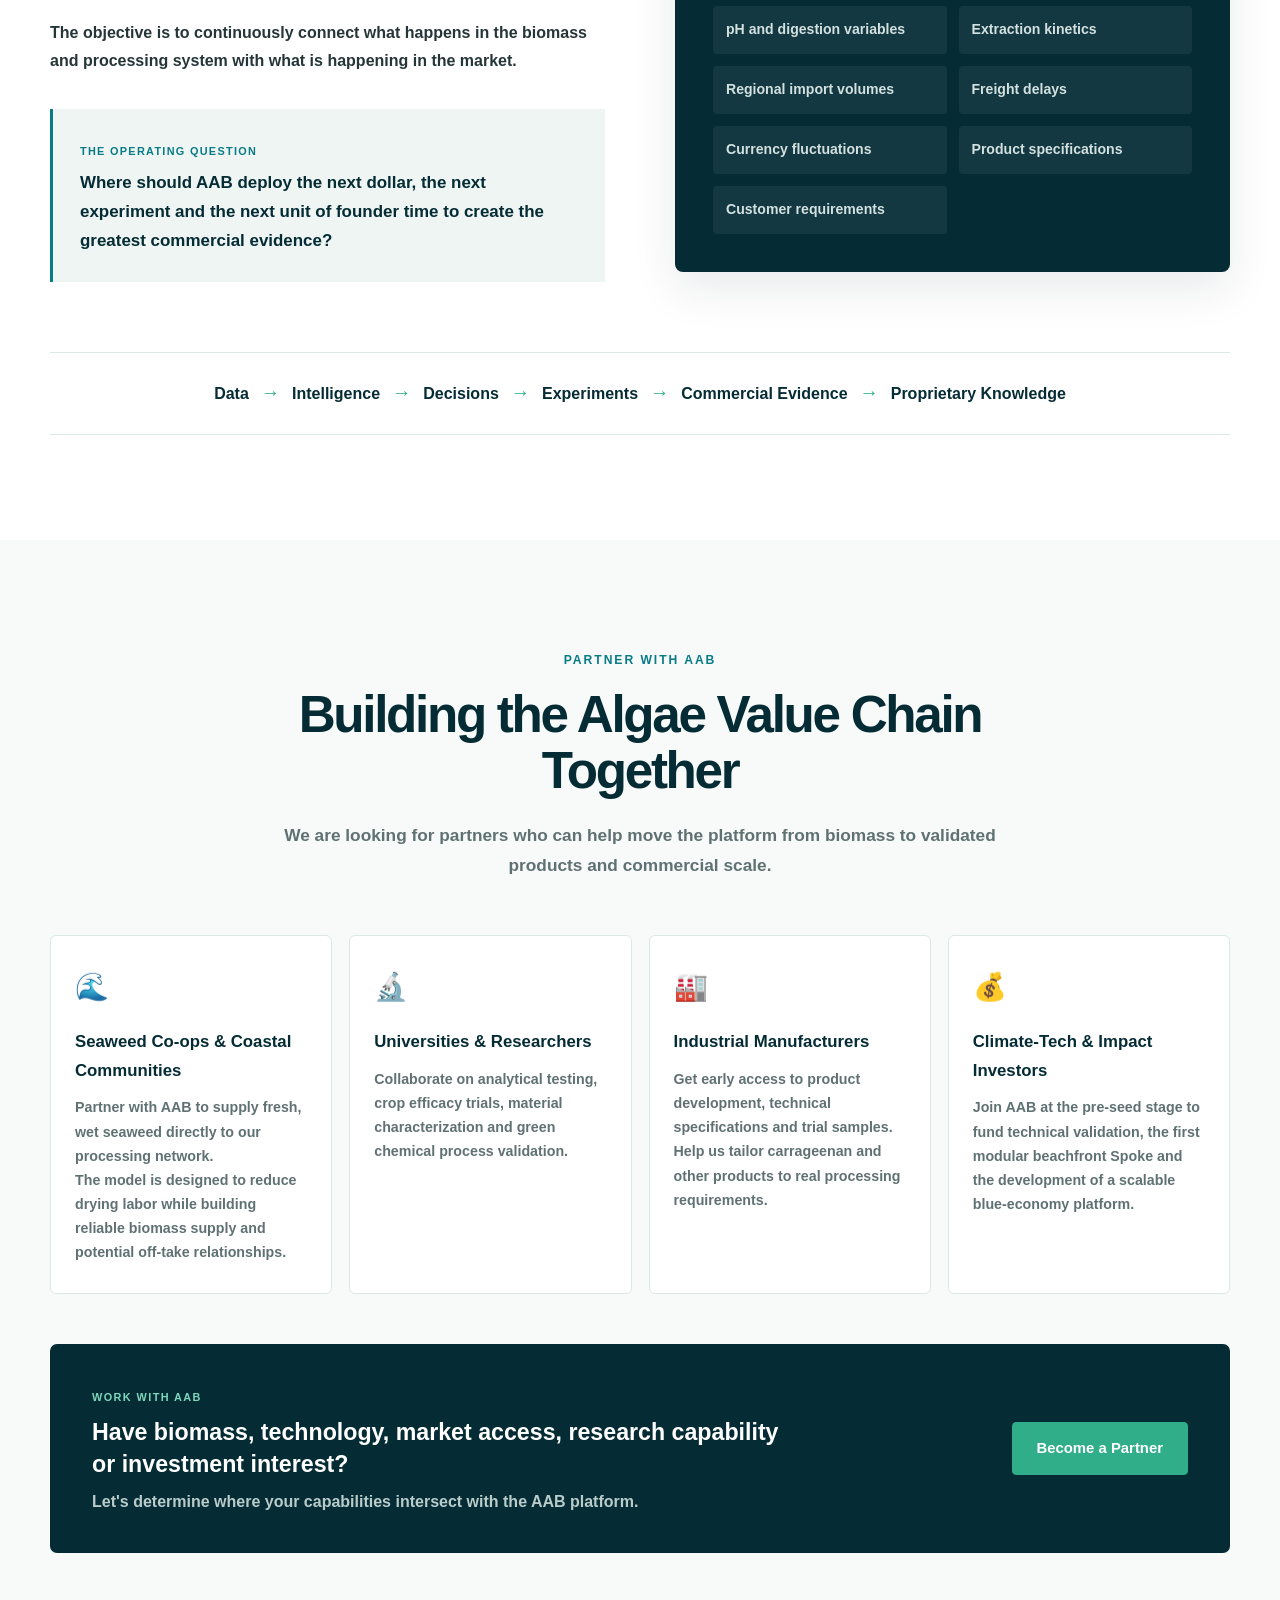
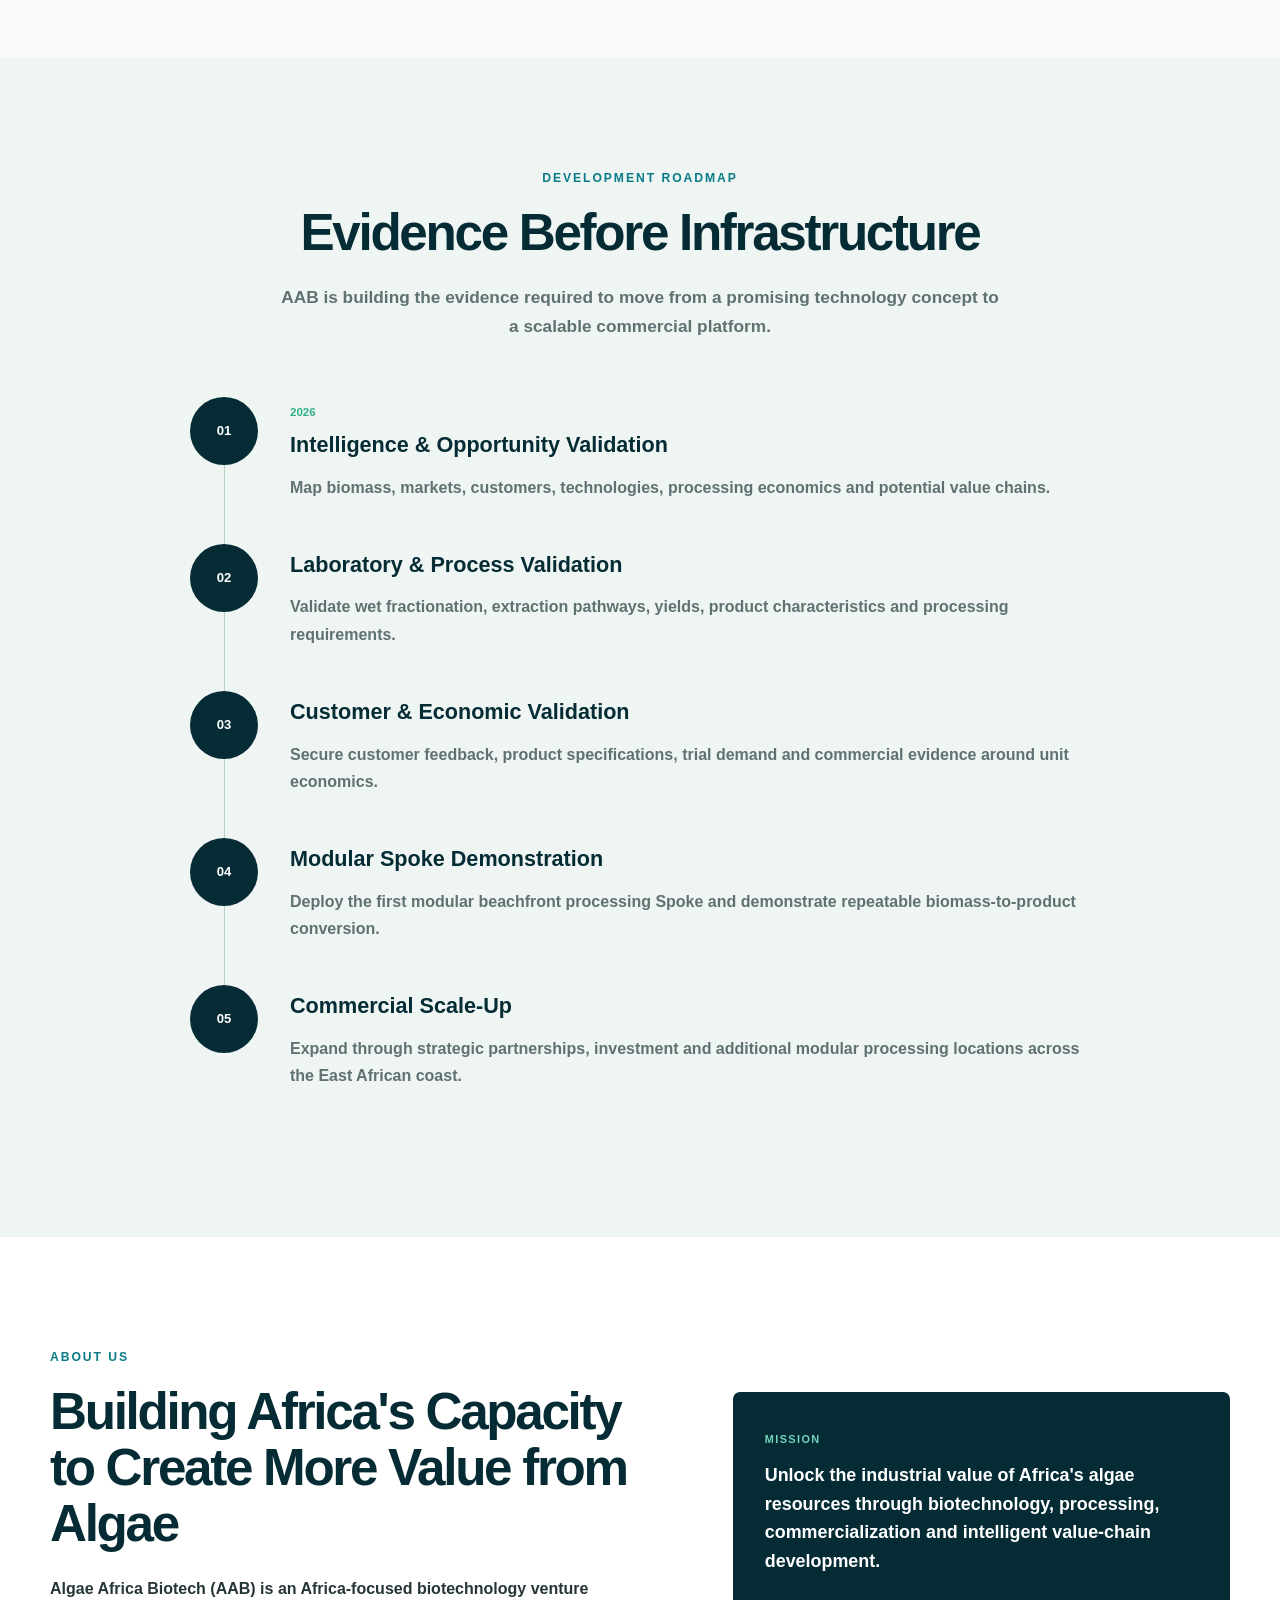
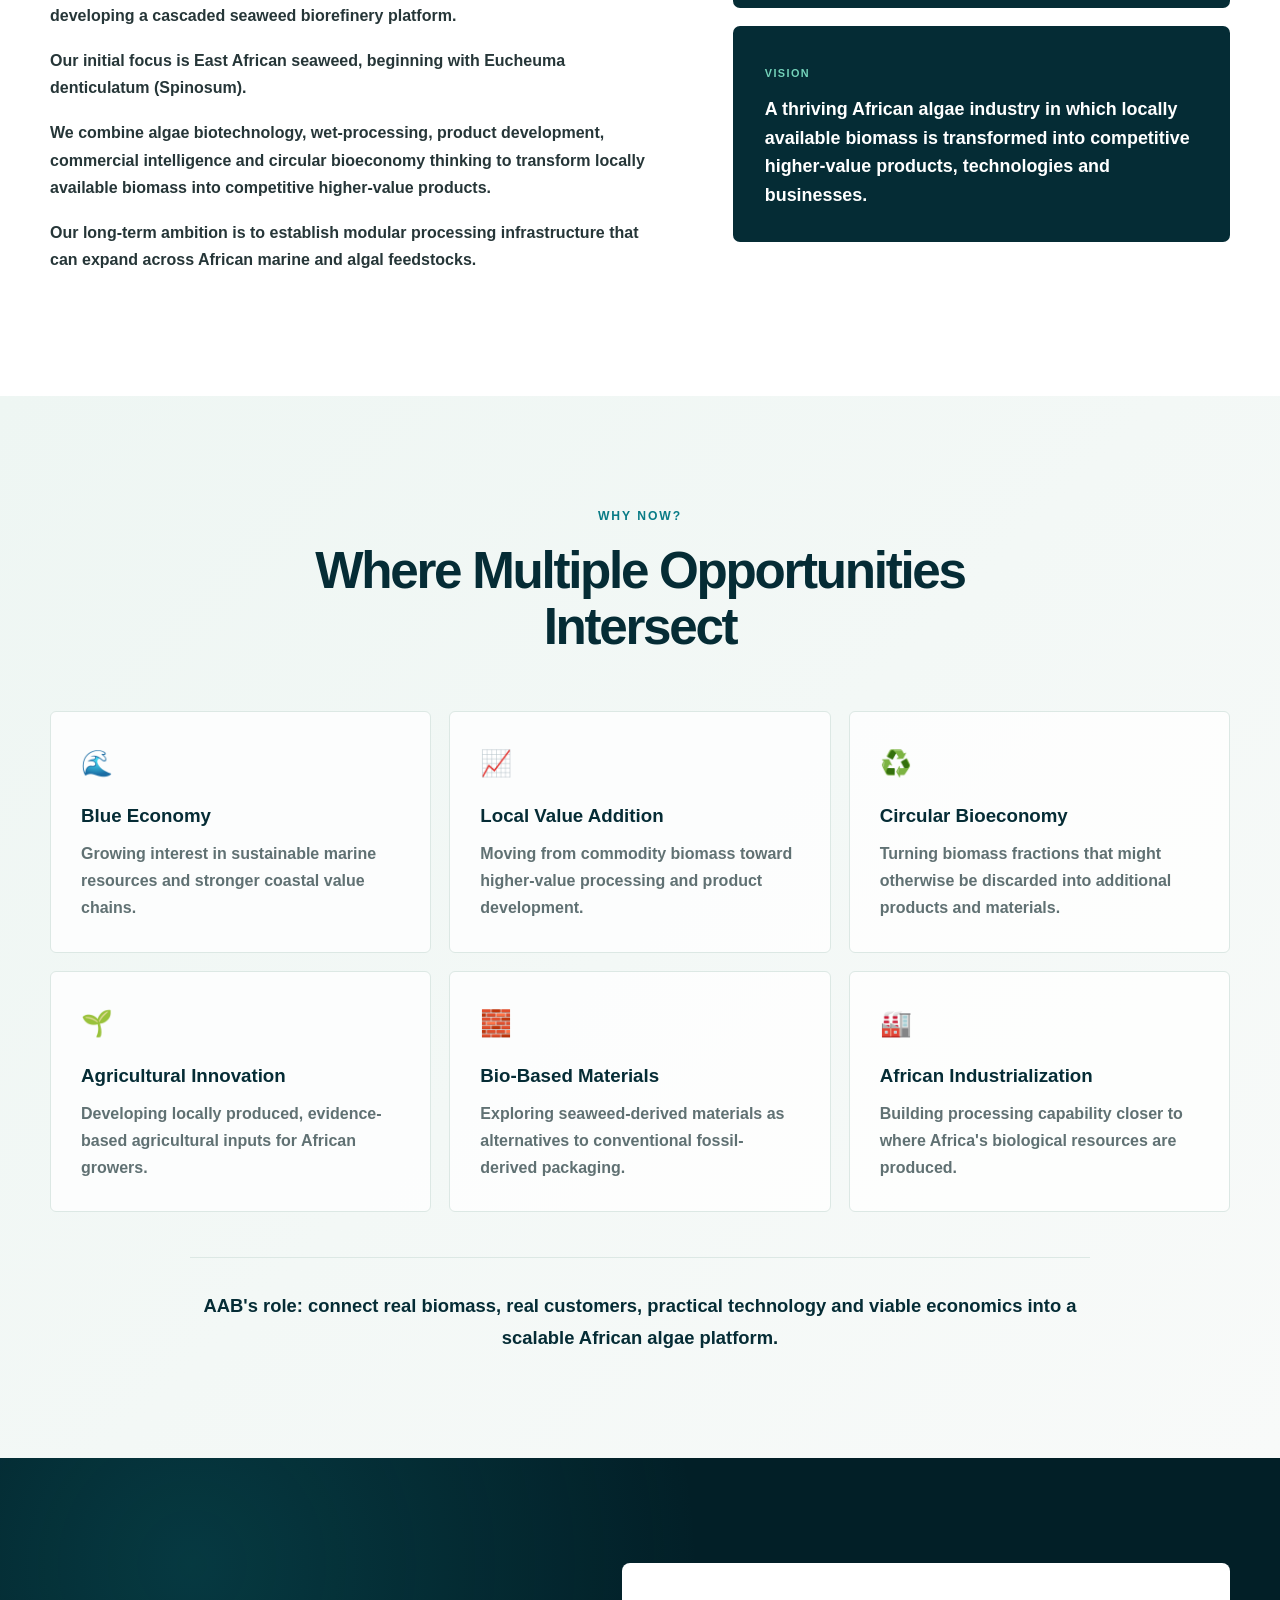
==== commit 373b11ca: "Update index.html" ====
--- a/index.html
+++ b/index.html
@@ -90,24 +90,22 @@
 
 
         <h1>
-          Unlocking the True Wealth of Africa's Oceans
+         Unlocking the Potential of Africa's Algae Through Biotechnology.
           <span>
-            through Cascading Seaweed Biotechnology.
+           Algae Africa Biotech develops technologies and value chains that transform African seaweed and microalgae into higher-value ingredients, agricultural inputs and bio-based materials.
           </span>
         </h1>
 
 
         <p class="hero-lead">
-          From fresh coastal biomass to multiple
+          From fresh Algae biomass to multiple
           higher-value products.
         </p>
 
 
         <p class="hero-copy">
 
-          We deploy modular, solar-powered biorefinery
-          spokes along the East African coast to
-          wet-process fresh seaweed
+          We are developing a modular processing model designed to bring value addition closer to seaweed-producing communities. Our initial work focuses on wet-processing fresh seaweed to recover useful liquid and solid fractions while reducing dependence on conventional drying.
           <strong>
             Eucheuma denticulatum
           </strong>
@@ -197,27 +195,19 @@
           <div class="large-copy">
 
             <p>
-
-              East Africa is a global giant in raw
-              seaweed cultivation, yet
+Across Africa, seaweed and microalgae offer significant potential for the development of agricultural inputs, functional ingredients, hydrocolloids and bio-based materials.
               <strong>
-                95% of our marine biomass is exported
-                raw for pennies
+                Yet much of this opportunity remains underdeveloped at the processing and product-development level.
               </strong>,
-              while local agricultural and manufacturing
-              sectors import processed seaweed extracts
-              back at a
+             Algae Africa Biotech is focused on closing that gap: developing practical processing technologies and commercially relevant products that create more value from locally available algal resources.
               <strong>
-                20x price markup.
-              </strong>
-
-            </p>
-
-
-            <p>
-
-              Seaweed is not a low-value commodity.
-              It is a sophisticated natural bio-factory.
+
+            </p>
+
+
+            <p>
+
+             Algal biomass is a versatile biological resource containing compounds and structural components with potential applications across agriculture, food, industrial ingredients and materials.
 
             </p>
 
@@ -370,23 +360,11 @@
 
 
             <h3>
-              Climate-Resilient Biomass
-            </h3>
-
-
-            <h4>
-              Fresh Eucheuma denticulatum
-            </h4>
-
-
-            <p>
-
-              Sourcing abundant, highly resilient
-              <em>
-                Eucheuma denticulatum
-              </em>
-              (Siphoni) directly from Kwale and
-              East African seaweed farming cooperatives.
+              Algal Biomass
+            </h3>
+            <p>
+
+              Sourcing and evaluating locally available seaweed and, over time, microalgae species with suitable characteristics for processing and product development.
 
             </p>
 
@@ -396,7 +374,7 @@
               Buying fresh and wet is designed to
               de-risk supply from drying losses while
               strengthening direct relationships with
-              coastal producers.
+              Algae producers.
 
             </p>
 
@@ -419,7 +397,7 @@
 
 
             <h3>
-              Beachfront Mechanical Pressing
+             Biomass Processing
             </h3>
 
 
@@ -430,9 +408,7 @@
 
             <p>
 
-              Deploying solar-powered mobile
-              screw-presses in modified shipping
-              containers at the beachfront.
+              Developing efficient mechanical and biochemical processing methods to separate and recover useful fractions from fresh algal biomass.
 
             </p>
 
@@ -465,7 +441,7 @@
 
 
             <h3>
-              High-Performance Agricultural Sap
+              Product Development
             </h3>
 
 
@@ -476,8 +452,7 @@
 
             <p>
 
-              Formulating the concentrated liquid
-              fraction with organic-allowed stabilizers.
+             Investigating liquid extracts and other recovered fractions for applications in agricultural biostimulants and selected industrial markets.
 
             </p>
 
@@ -510,7 +485,7 @@
 
 
             <h3>
-              Clean Hydrocolloid Recovery
+              Fraction Valorisation
             </h3>
 
 
@@ -521,10 +496,7 @@
 
             <p>
 
-              Processing the pre-purified solid
-              press-cake through solar-thermal
-              heated alkaline digestion to recover
-              premium iota-carrageenan.
+            Evaluating the remaining biomass for the recovery of hydrocolloids, structural materials and other commercially relevant components.
 
             </p>
 
@@ -557,7 +529,7 @@
 
 
             <h3>
-              Circular Materials & Bioplastics
+             Biorefinery Development
             </h3>
 
 
@@ -568,10 +540,7 @@
 
             <p>
 
-              Upcycling remaining insoluble seaweed
-              cellulose microfibrils after higher-value
-              fractions have been recovered.
-
+             Building the scientific, technical and commercial foundations for an adaptable algae biorefinery platform.
             </p>
 
 
--- a/style.css
+++ b/style.css
@@ -180,14 +180,13 @@
 ========================= */
 
 .site-header {
-  position: sticky;
-  top: 0;
-  z-index: 1000;
-
-  background: rgba(3, 42, 50, 0.96);
-  backdrop-filter: blur(12px);
-
-  border-bottom: 1px solid rgba(255, 255, 255, 0.08);
+    background: #ffffff;
+    color: #082b6f;
+    position: sticky;
+    top: 0;
+    z-index: 1000;
+    border-bottom: 1px solid #e5edf0;
+    box-shadow: 0 2px 12px rgba(8, 43, 111, 0.08);
 }
 
 .nav-container {
@@ -204,19 +203,15 @@
 }
 
 .logo {
-    width: 230px;
-    height: 62px;
     display: flex;
     align-items: center;
-    overflow: hidden;
+    text-decoration: none;
 }
 
 .logo img {
-    width: 230px;
-    height: 230px;
-    max-width: none;
-    object-fit: contain;
-    transform: translateY(-78px);
+    height: 58px;
+    width: auto;
+    display: block;
 }
 
 .main-nav {
@@ -227,19 +222,15 @@
 }
 
 .main-nav a {
-  color: #e4efed;
-  text-decoration: none;
-
-  font-size: 0.91rem;
-  font-weight: 600;
-
-  transition: color 0.25s ease;
+    color: #082b6f;
+    text-decoration: none;
+    font-weight: 600;
+    transition: color 0.3s ease;
 }
 
 .main-nav a:hover {
-  color: #7ed7bd;
-}
-
+    color: #20aa94;
+}
 .nav-cta {
   padding: 10px 18px;
 
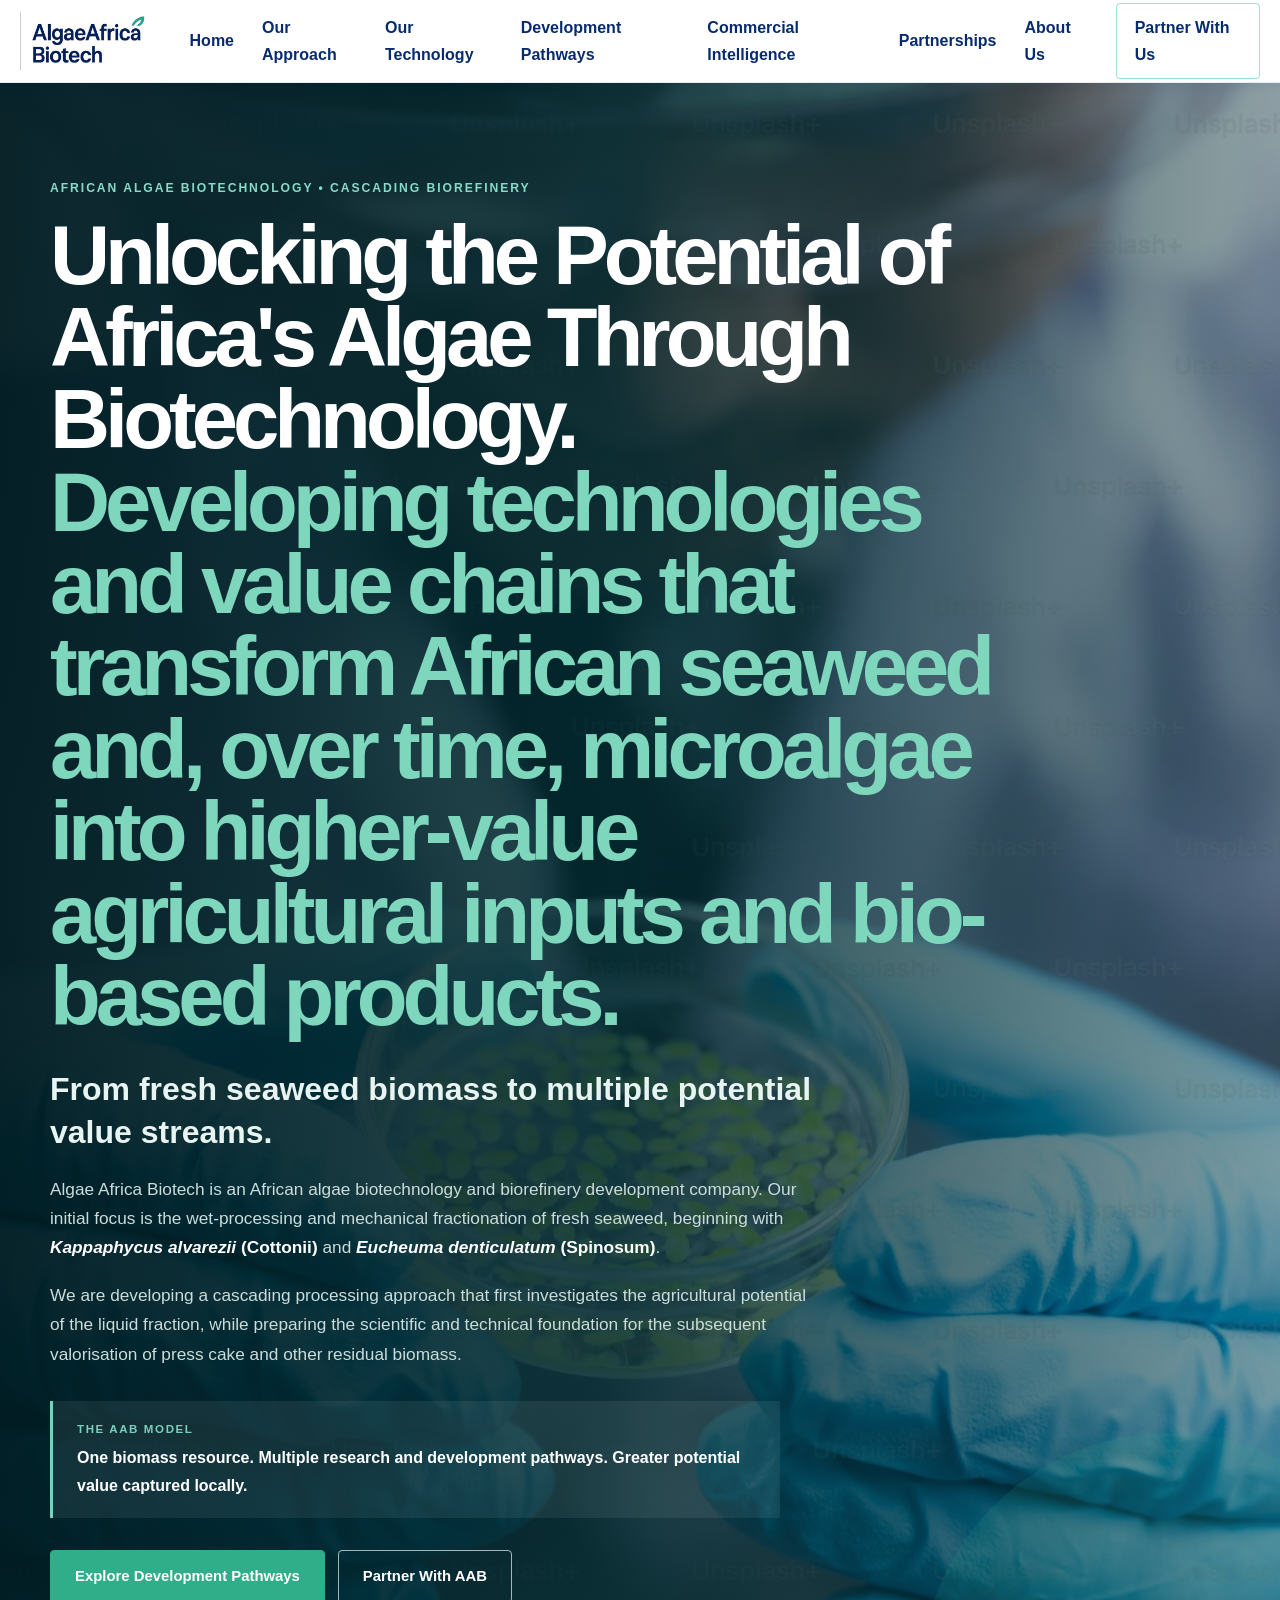
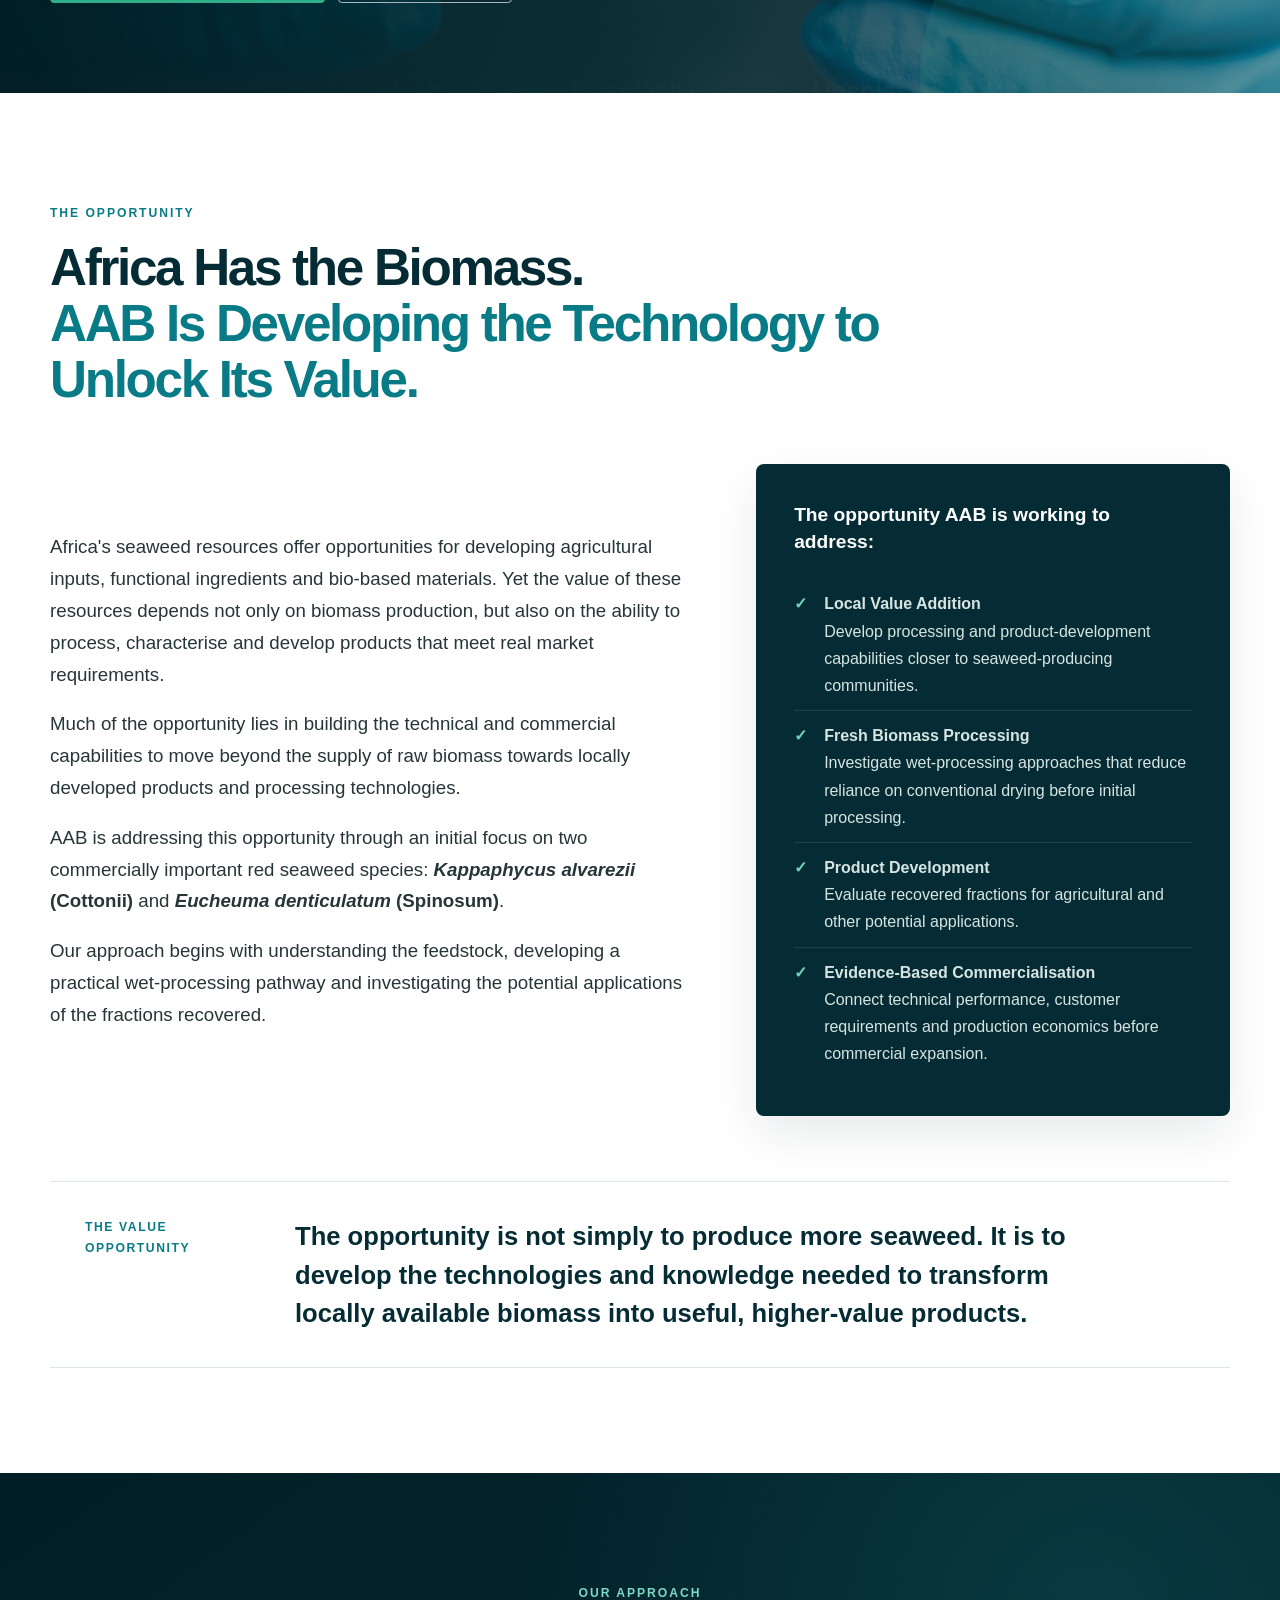
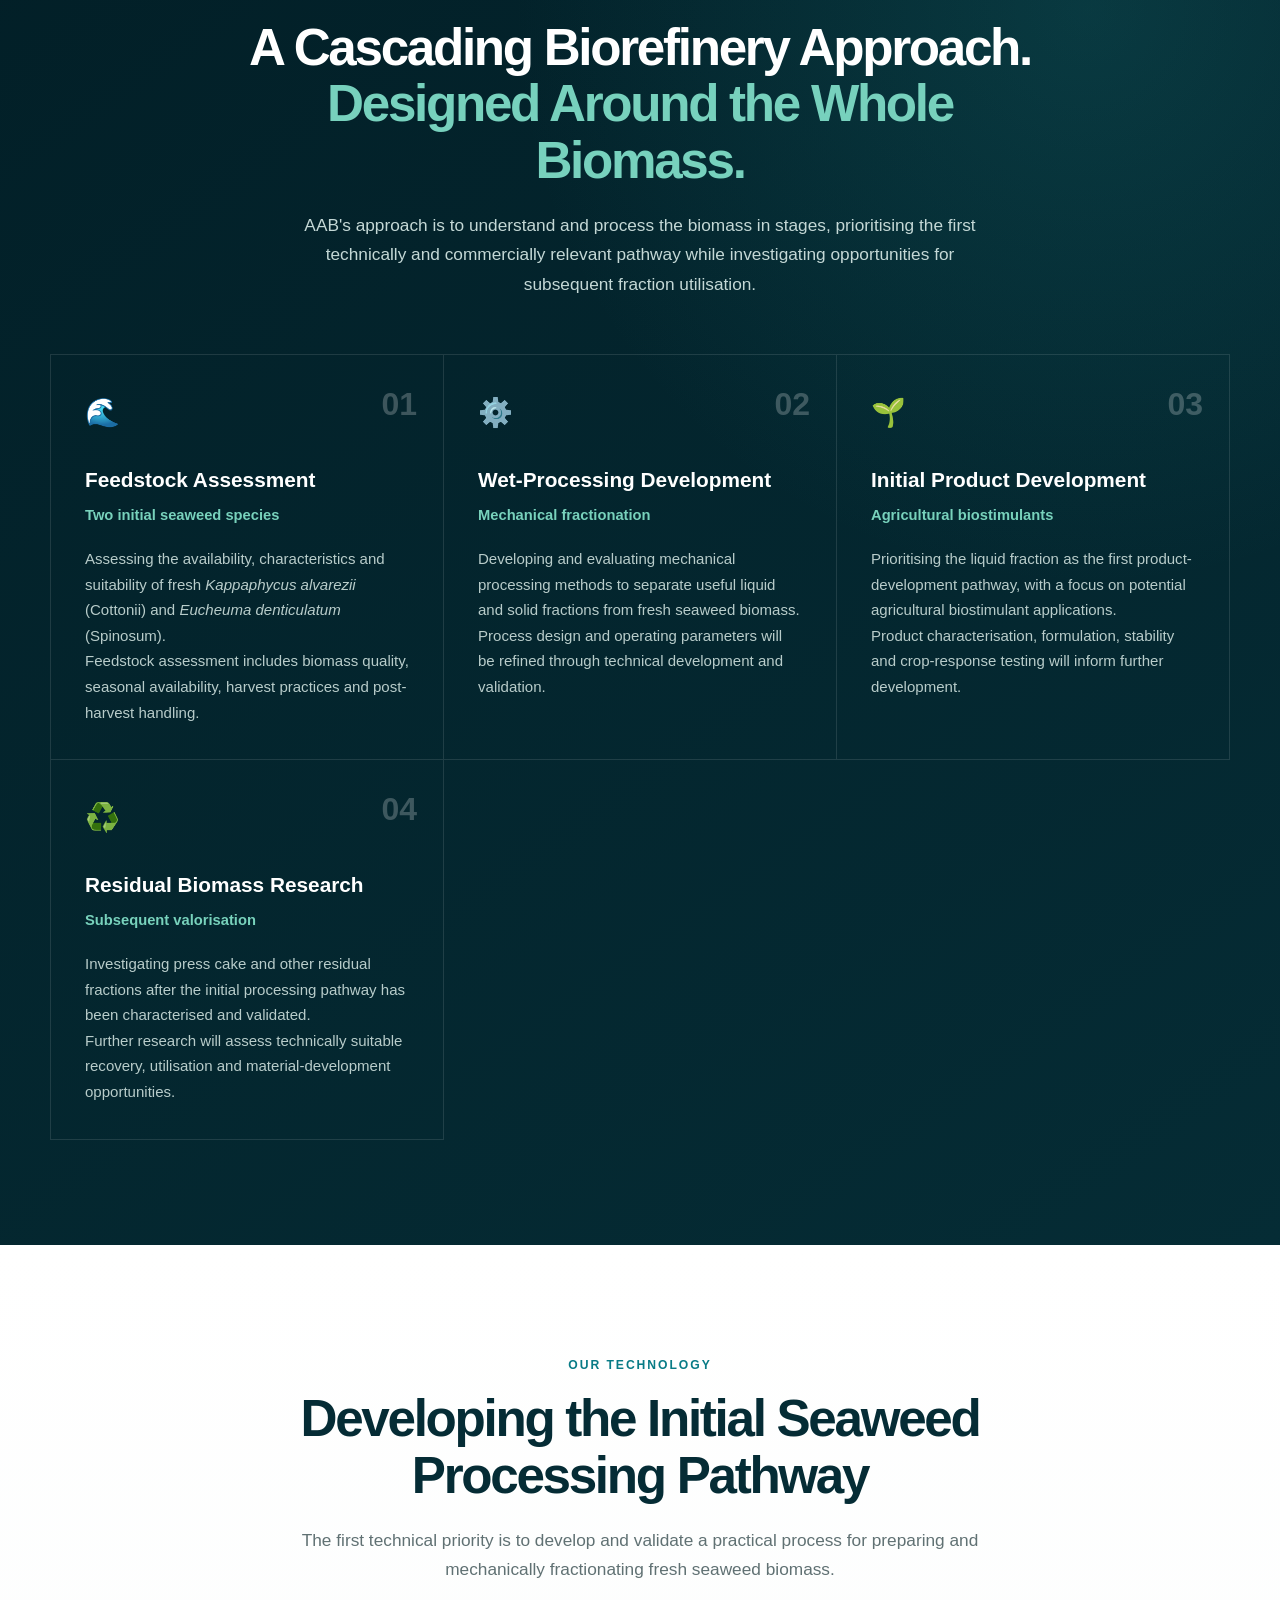
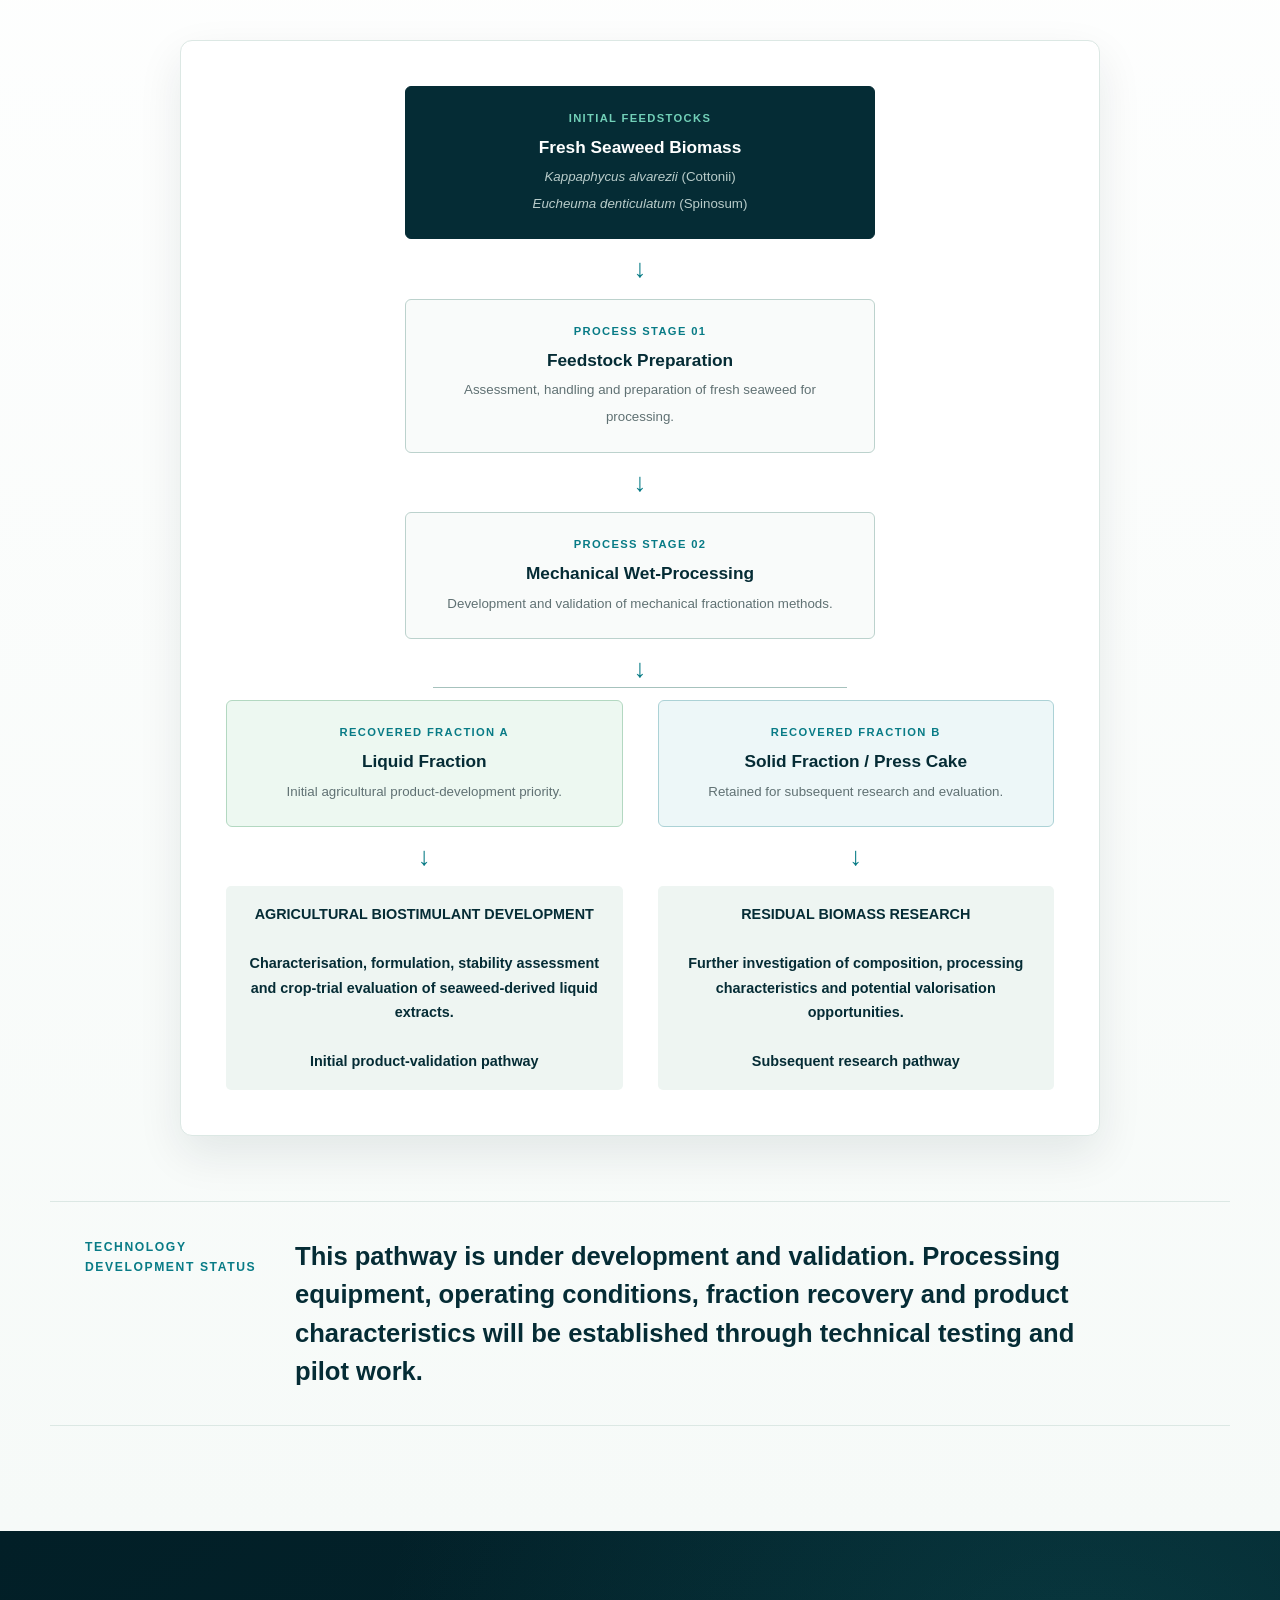
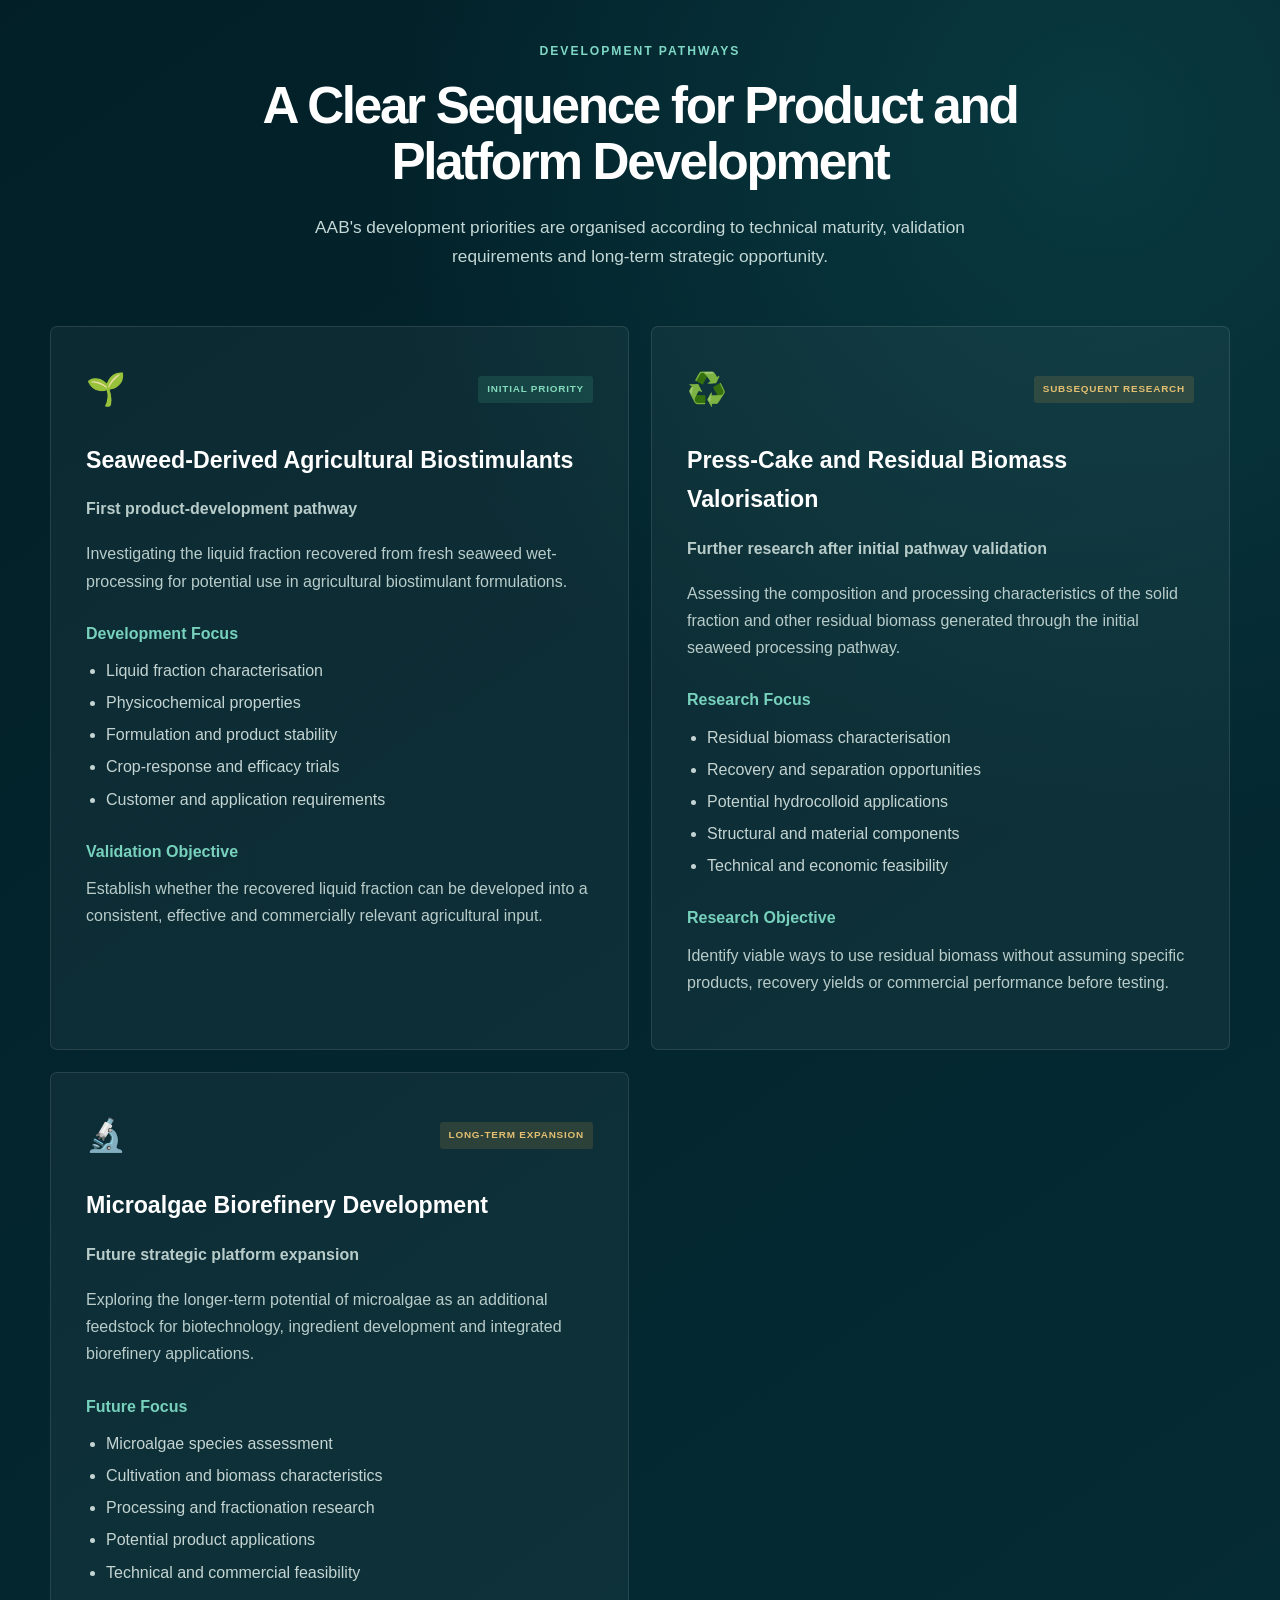
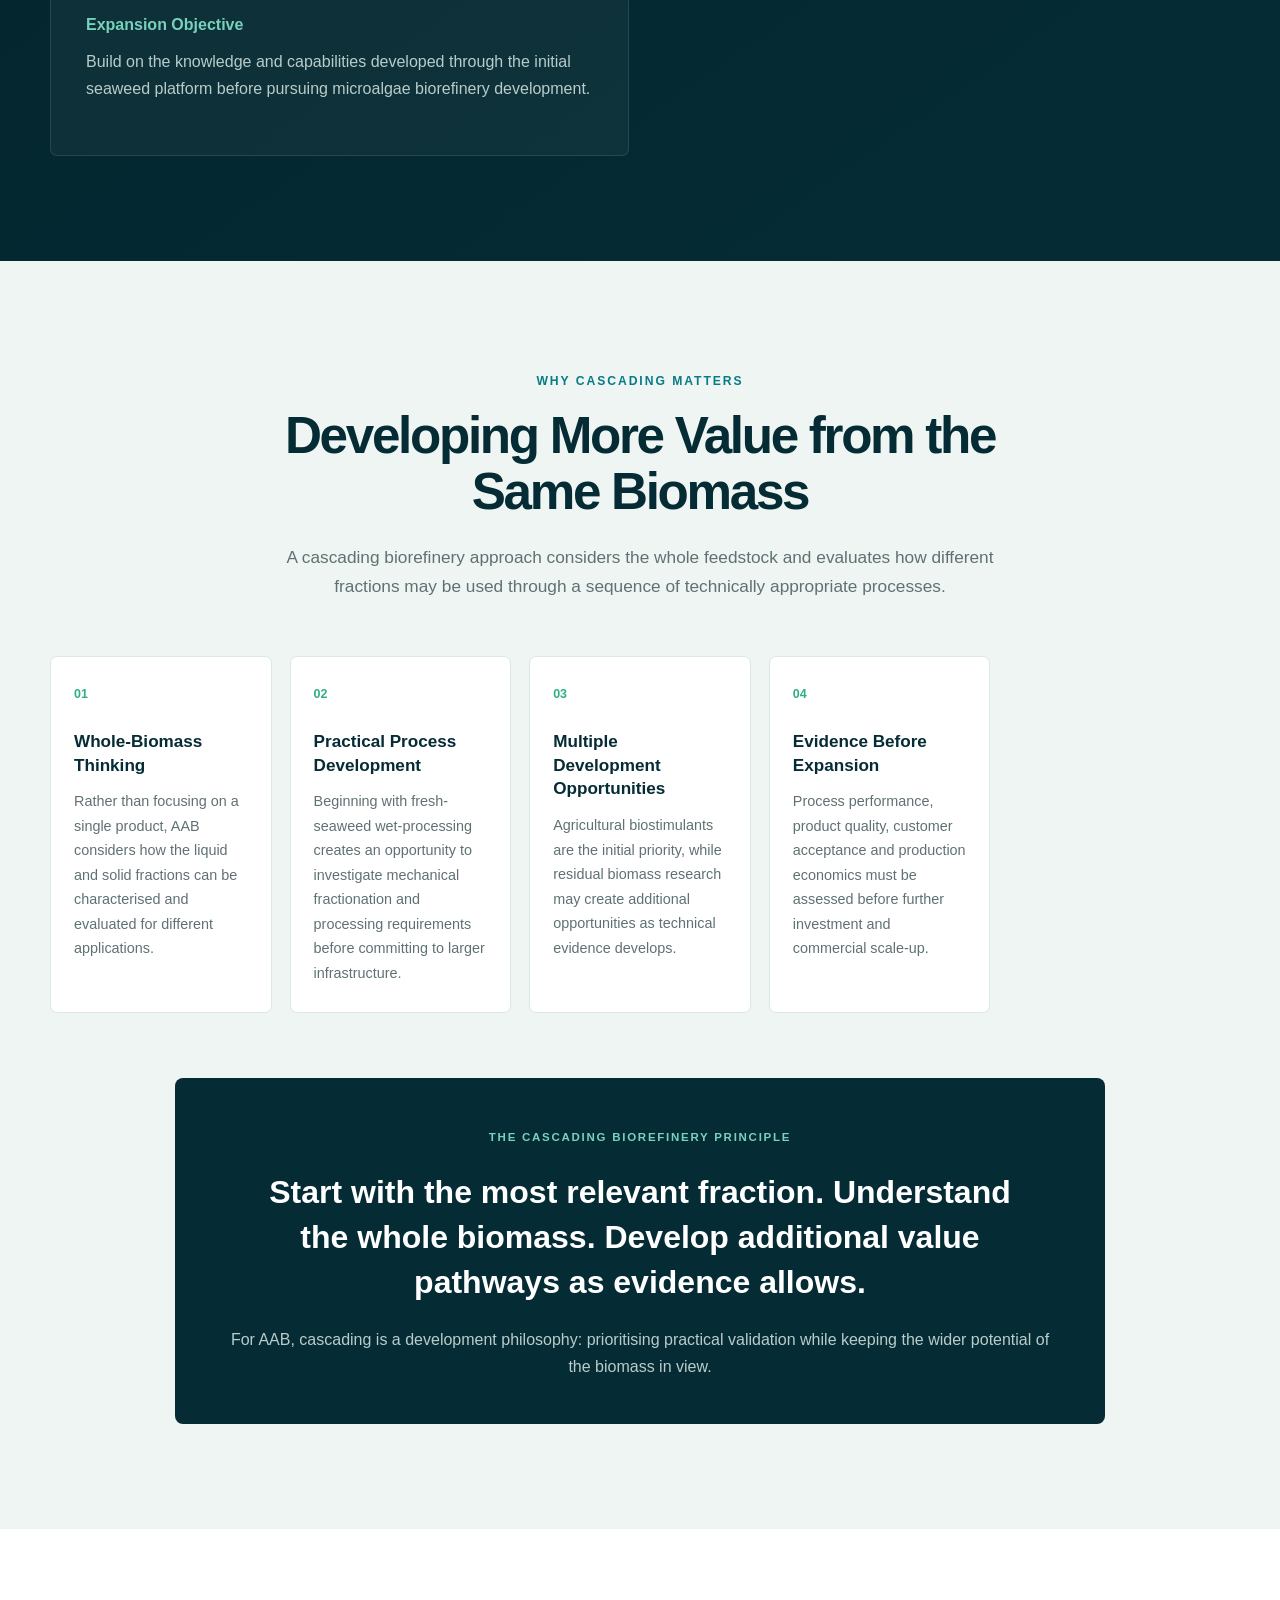
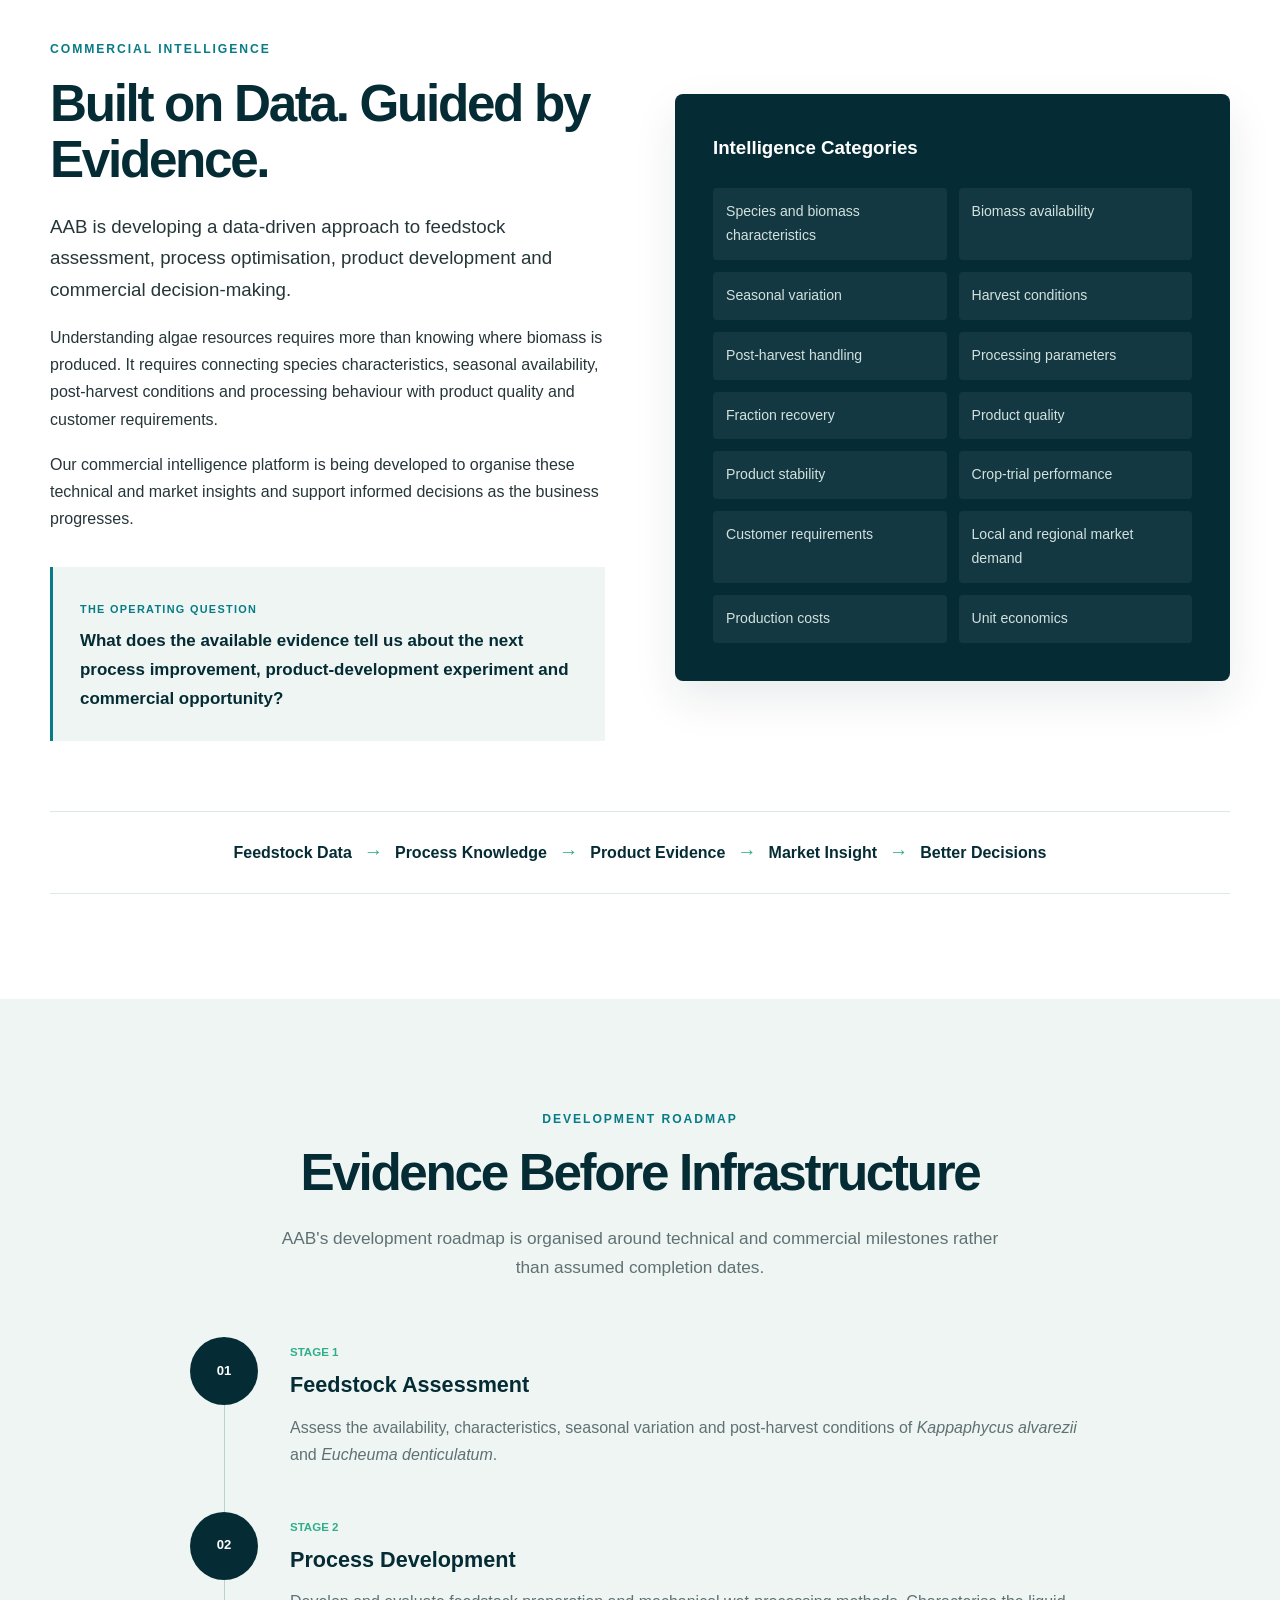
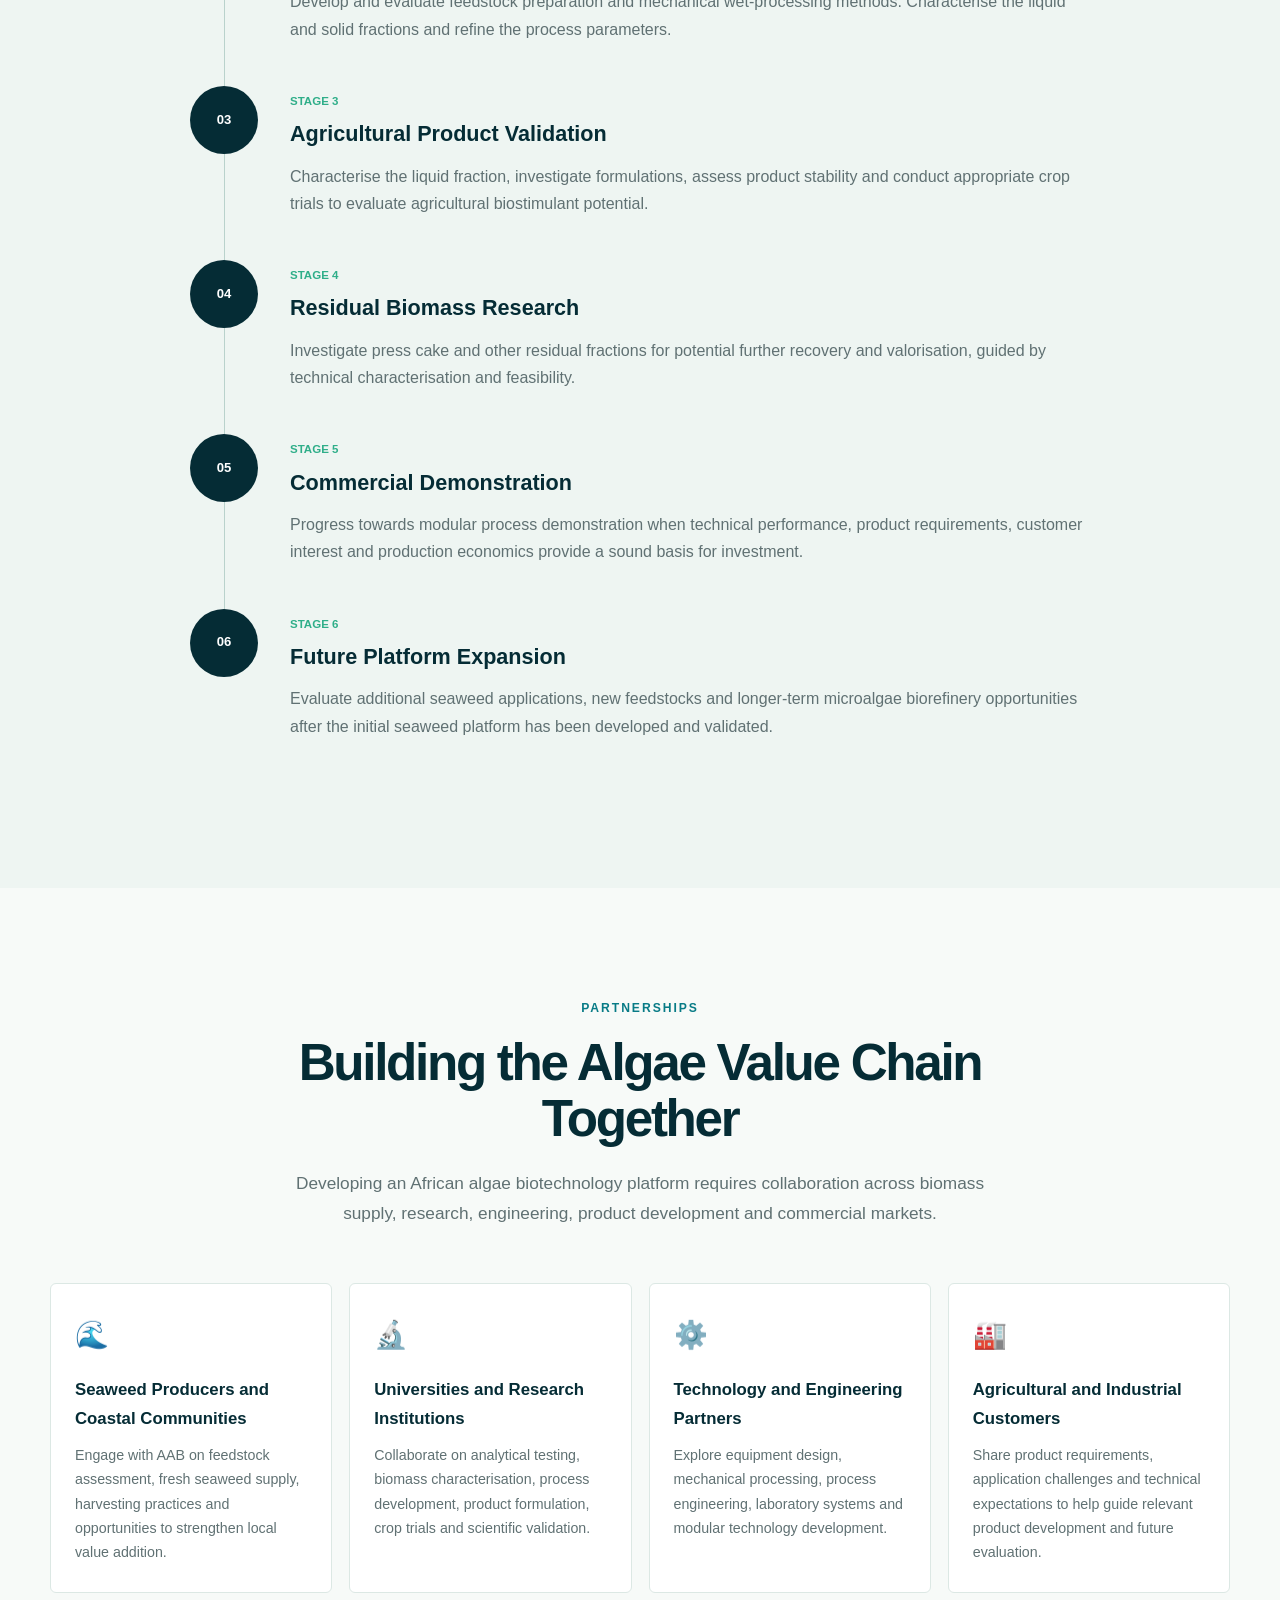
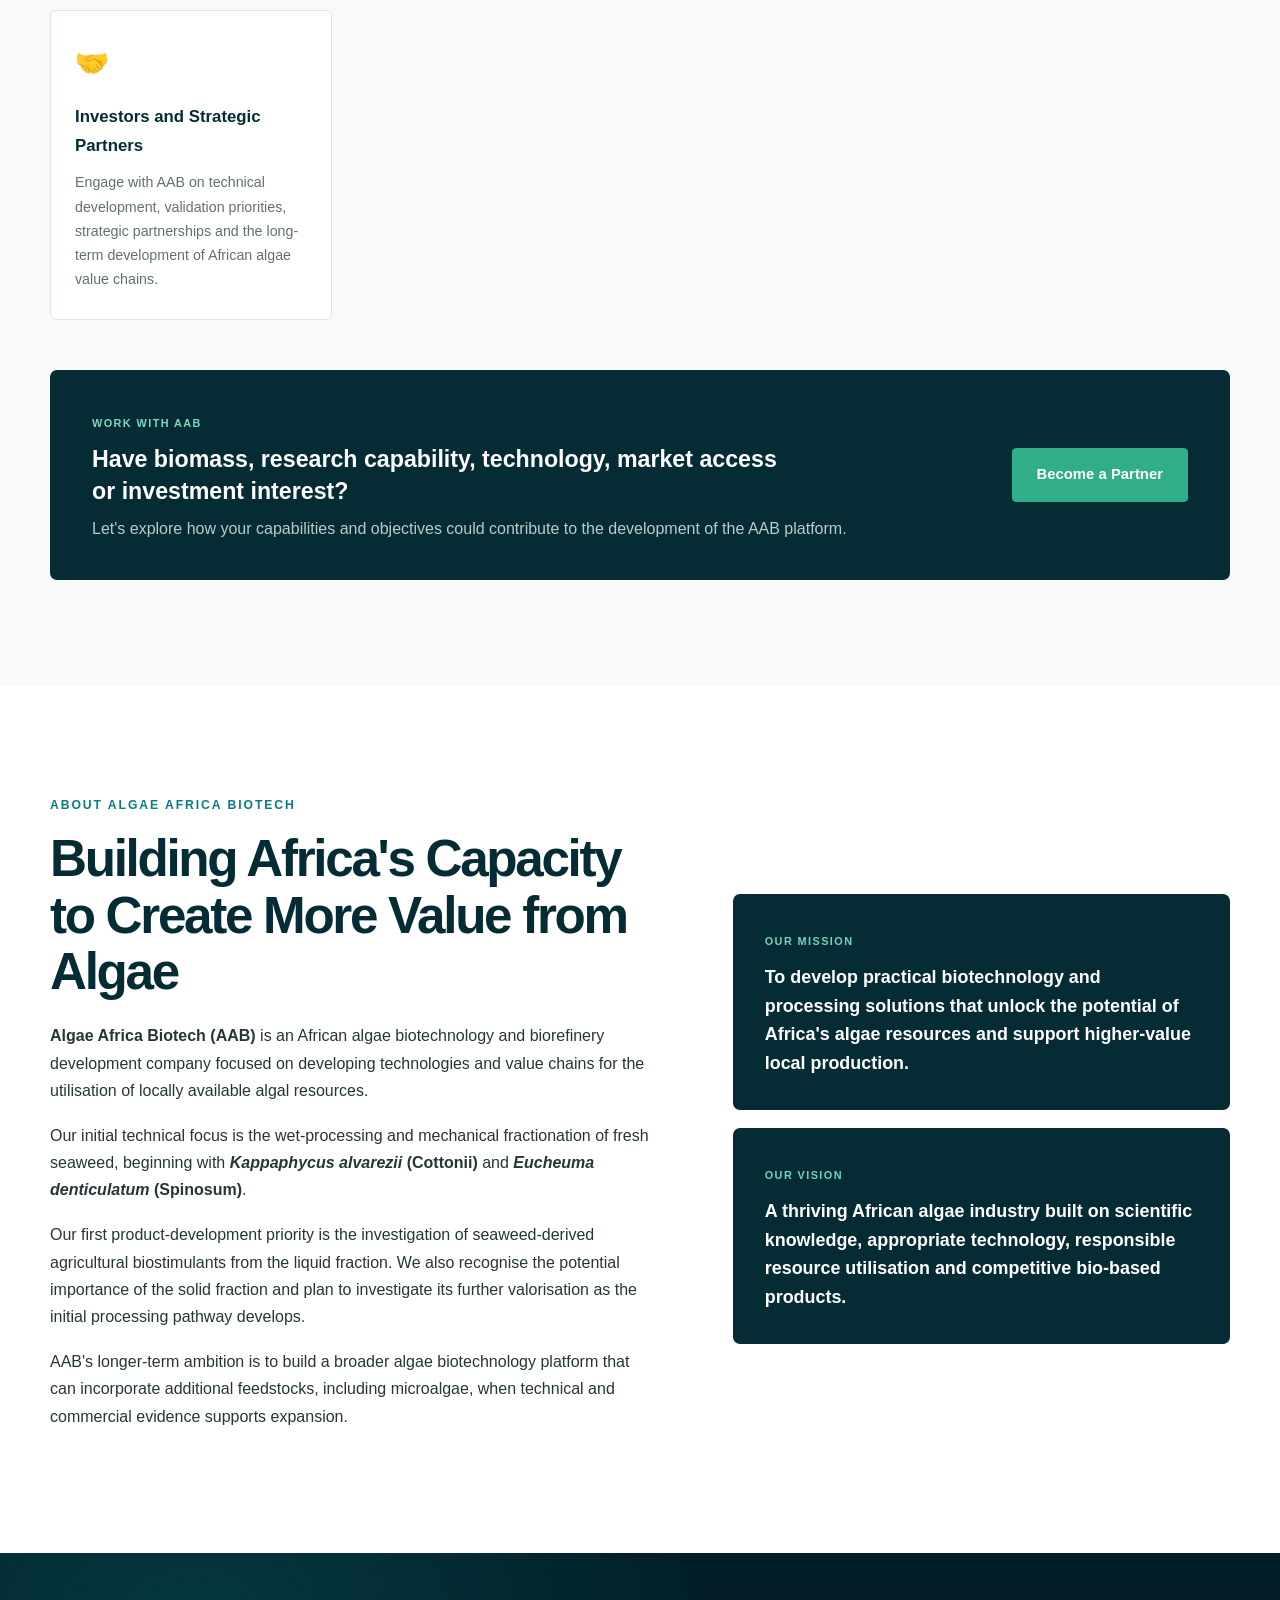
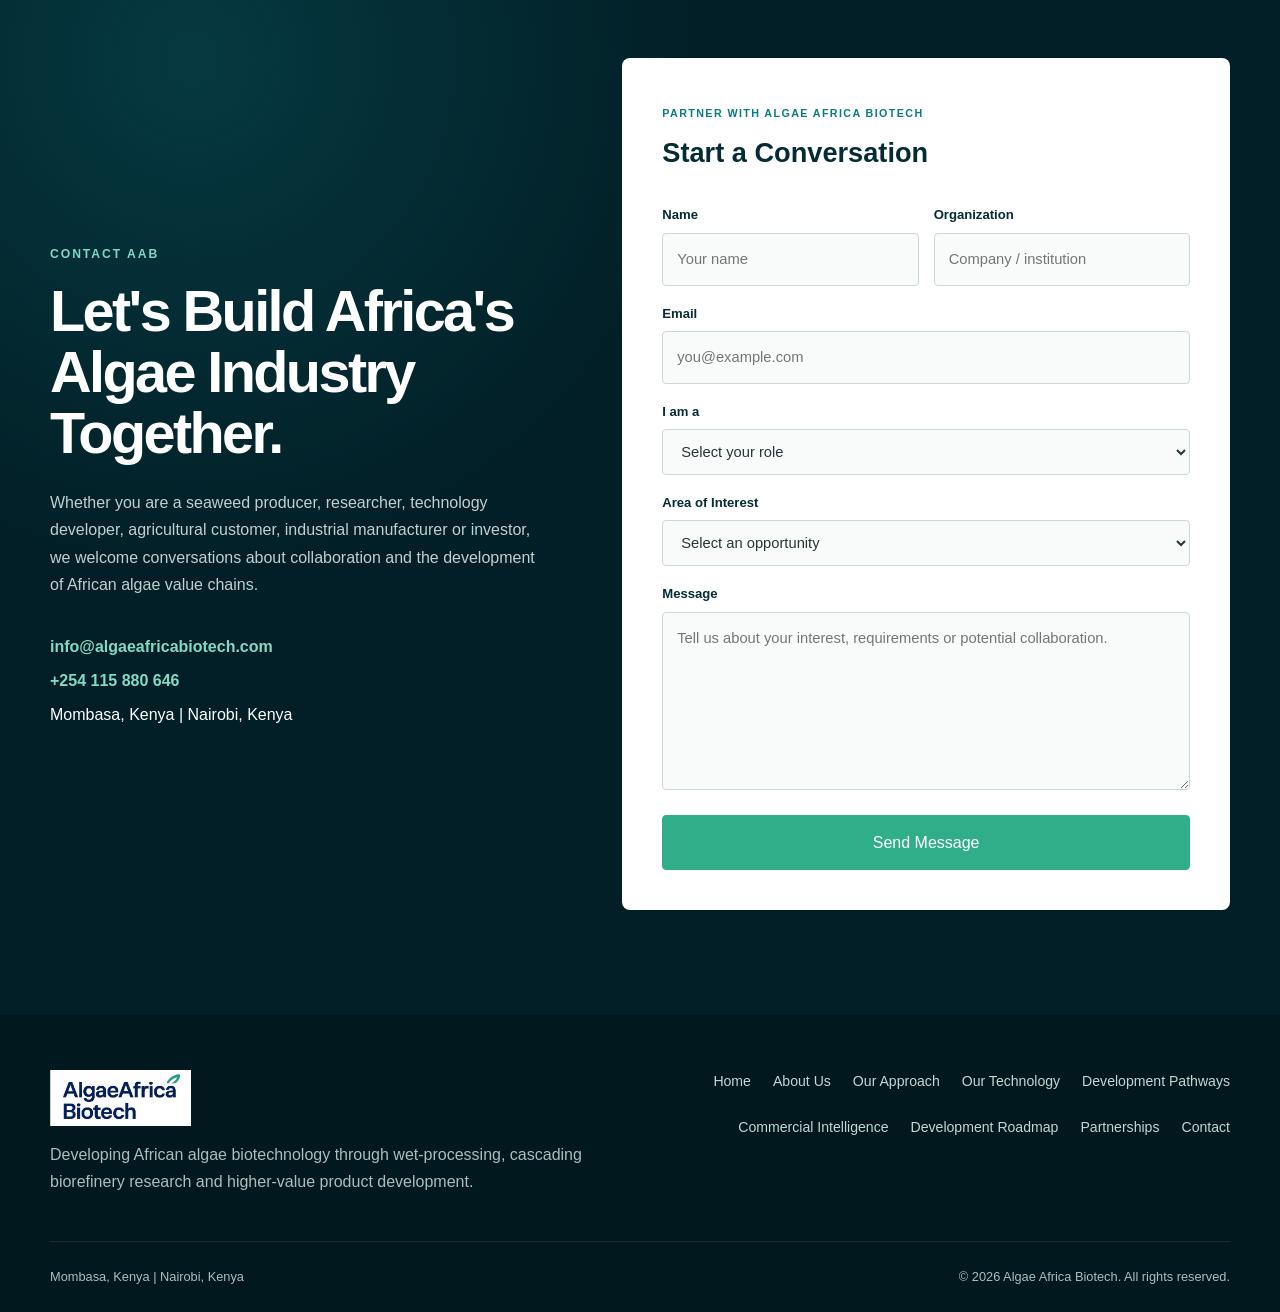
==== commit 158555a2: "Update index.html" ====
--- a/index.html
+++ b/index.html
@@ -1,22 +1,25 @@
+
 <!DOCTYPE html>
 <html lang="en">
 <head>
   <meta charset="UTF-8">
-
   <meta name="viewport" content="width=device-width, initial-scale=1.0">
 
   <meta
     name="description"
-    content="Algae Africa Biotech is developing modular, solar-powered cascaded seaweed biorefineries along the East African coast to convert fresh seaweed biomass into agricultural inputs, industrial stabilizers and circular biomaterials."
+    content="Algae Africa Biotech is an African algae biotechnology and biorefinery development company focused on fresh seaweed wet-processing, mechanical fractionation and the development of higher-value agricultural and bio-based products."
   >
 
-  <title>
-    Algae Africa Biotech | Cascading Seaweed Biotechnology
-  </title>
+  <meta name="keywords" content="Algae Africa Biotech, seaweed biotechnology, seaweed biorefinery, Kappaphycus alvarezii, Eucheuma denticulatum, agricultural biostimulants, wet-processing, East Africa">
+
+  <meta name="author" content="Algae Africa Biotech">
+
+  <meta name="robots" content="index, follow">
+
+  <title>Algae Africa Biotech | African Algae Biotechnology & Biorefinery Development</title>
 
   <link rel="stylesheet" href="style.css">
 </head>
-
 
 <body>
 
@@ -25,274 +28,189 @@
   ========================== -->
 
   <header class="site-header">
-
     <div class="nav-container">
 
-      <a href="#home" class="logo">
-    <img src="logo.png" alt="Algae Africa Biotech Logo">
-</a>
-
-      <nav class="main-nav">
-
-        <a href="#approach">
-          Our Approach
-        </a>
-
-        <a href="#pathways">
-          Development Pathways
-        </a>
-
-        <a href="#technology">
-          Our Technology
-        </a>
-
-        <a href="#intelligence">
-          Commercial Intelligence
-        </a>
-
-        <a href="#partnerships">
-          Partnerships
-        </a>
-
-        <a href="#about">
-          About Us
-        </a>
-
-        <a href="#contact" class="nav-cta">
-          Partner With Us
-        </a>
+      <a href="#home" class="logo" aria-label="Algae Africa Biotech home">
+        <img src="logo.png" alt="Algae Africa Biotech Logo">
+      </a>
+
+      <nav class="main-nav" aria-label="Main navigation">
+
+        <a href="#home">Home</a>
+
+        <a href="#approach">Our Approach</a>
+
+        <a href="#technology">Our Technology</a>
+
+        <a href="#pathways">Development Pathways</a>
+
+        <a href="#intelligence">Commercial Intelligence</a>
+
+        <a href="#partnerships">Partnerships</a>
+
+        <a href="#about">About Us</a>
+
+        <a href="#contact" class="nav-cta">Partner With Us</a>
 
       </nav>
 
     </div>
-
   </header>
 
 
-
   <main>
 
-
     <!-- =========================
-         HERO
+         1. HERO
     ========================== -->
 
     <section id="home" class="hero">
 
       <div class="hero-overlay"></div>
 
-
       <div class="hero-content">
 
         <span class="eyebrow hero-eyebrow">
-          EAST AFRICAN SEAWEED • CASCADED BIOREFINERY
+          AFRICAN ALGAE BIOTECHNOLOGY • CASCADING BIOREFINERY
         </span>
 
-
         <h1>
-         Unlocking the Potential of Africa's Algae Through Biotechnology.
+          Unlocking the Potential of Africa's Algae Through Biotechnology.
+
           <span>
-           Algae Africa Biotech develops technologies and value chains that transform African seaweed and microalgae into higher-value ingredients, agricultural inputs and bio-based materials.
+            Developing technologies and value chains that transform African seaweed and, over time, microalgae into higher-value agricultural inputs and bio-based products.
           </span>
         </h1>
 
-
         <p class="hero-lead">
-          From fresh Algae biomass to multiple
-          higher-value products.
+          From fresh seaweed biomass to multiple potential value streams.
         </p>
 
-
         <p class="hero-copy">
-
-          We are developing a modular processing model designed to bring value addition closer to seaweed-producing communities. Our initial work focuses on wet-processing fresh seaweed to recover useful liquid and solid fractions while reducing dependence on conventional drying.
-          <strong>
-            Eucheuma denticulatum
-          </strong>
-          directly at the beachhead.
-
+          Algae Africa Biotech is an African algae biotechnology and biorefinery development company. Our initial focus is the wet-processing and mechanical fractionation of fresh seaweed, beginning with
+          <strong><em>Kappaphycus alvarezii</em> (Cottonii)</strong>
+          and
+          <strong><em>Eucheuma denticulatum</em> (Spinosum)</strong>.
         </p>
 
-
         <p class="hero-copy">
-
-          By bypassing energy-heavy drying, we extract
-          high-performance organic crop inputs and
-          industrial-grade stabilizers from a single,
-          zero-waste harvest.
-
+          We are developing a cascading processing approach that first investigates the agricultural potential of the liquid fraction, while preparing the scientific and technical foundation for the subsequent valorisation of press cake and other residual biomass.
         </p>
 
-
         <div class="hero-goal">
 
-          <span>
-            THE AAB MODEL
-          </span>
+          <span>THE AAB MODEL</span>
 
           <p>
-            One harvest. Multiple value streams.
-            Maximum value captured locally.
+            One biomass resource. Multiple research and development pathways. Greater potential value captured locally.
           </p>
 
         </div>
 
-
         <div class="hero-buttons">
 
-          <a
-            href="#pathways"
-            class="btn btn-primary"
-          >
-            Request a Trial Sample
+          <a href="#pathways" class="btn btn-primary">
+            Explore Development Pathways
           </a>
 
-
-          <a
-            href="#technology"
-            class="btn btn-outline"
-          >
-            Get Technical Specifications
+          <a href="#contact" class="btn btn-outline">
+            Partner With AAB
           </a>
 
         </div>
 
       </div>
-
     </section>
 
 
-
     <!-- =========================
-         OPPORTUNITY
+         2. THE OPPORTUNITY
     ========================== -->
 
     <section class="section opportunity-section">
 
       <div class="container">
 
-
         <div class="section-heading section-heading-left">
 
-          <span class="eyebrow">
-            THE OPPORTUNITY
-          </span>
-
+          <span class="eyebrow">THE OPPORTUNITY</span>
 
           <h2>
             Africa Has the Biomass.
-            <span>
-              AAB Captures the Industrial Value.
-            </span>
+            <span>AAB Is Developing the Technology to Unlock Its Value.</span>
           </h2>
 
         </div>
 
-
         <div class="two-column">
 
-
           <div class="large-copy">
 
             <p>
-Across Africa, seaweed and microalgae offer significant potential for the development of agricultural inputs, functional ingredients, hydrocolloids and bio-based materials.
-              <strong>
-                Yet much of this opportunity remains underdeveloped at the processing and product-development level.
-              </strong>,
-             Algae Africa Biotech is focused on closing that gap: developing practical processing technologies and commercially relevant products that create more value from locally available algal resources.
-              <strong>
-
-            </p>
-
-
-            <p>
-
-             Algal biomass is a versatile biological resource containing compounds and structural components with potential applications across agriculture, food, industrial ingredients and materials.
-
-            </p>
-
-
-            <p>
-
-              A single harvest contains a rich matrix
-              of organic mineral salts, growth-promoting
-              phytohormones, functional gelling polymers
-              and structural cellulose.
-
-            </p>
-
-
-            <p>
-
-              <strong>
-                Our mission is to end this value drain.
-              </strong>
-
+              Africa's seaweed resources offer opportunities for developing agricultural inputs, functional ingredients and bio-based materials. Yet the value of these resources depends not only on biomass production, but also on the ability to process, characterise and develop products that meet real market requirements.
+            </p>
+
+            <p>
+              Much of the opportunity lies in building the technical and commercial capabilities to move beyond the supply of raw biomass towards locally developed products and processing technologies.
+            </p>
+
+            <p>
+              AAB is addressing this opportunity through an initial focus on two commercially important red seaweed species:
+              <strong><em>Kappaphycus alvarezii</em> (Cottonii)</strong>
+              and
+              <strong><em>Eucheuma denticulatum</em> (Spinosum)</strong>.
+            </p>
+
+            <p>
+              Our approach begins with understanding the feedstock, developing a practical wet-processing pathway and investigating the potential applications of the fractions recovered.
             </p>
 
           </div>
 
-
-
           <div class="opportunity-card">
 
             <h3>
-              AAB's proprietary wet-processing
-              technology is built to:
+              The opportunity AAB is working to address:
             </h3>
 
-
             <ul class="check-list">
 
               <li>
-                <strong>
-                  Maximize Local Value
-                </strong>
+                <strong>Local Value Addition</strong>
                 <br>
-                Keep high-margin extraction and
-                processing value inside Africa.
+                Develop processing and product-development capabilities closer to seaweed-producing communities.
               </li>
 
-
               <li>
-                <strong>
-                  Eliminate Post-Harvest Waste
-                </strong>
+                <strong>Fresh Biomass Processing</strong>
                 <br>
-                Process fresh biomass immediately,
-                reducing weather-driven drying losses.
+                Investigate wet-processing approaches that reduce reliance on conventional drying before initial processing.
               </li>
 
-
               <li>
-                <strong>
-                  Deliver Local Supply Security
-                </strong>
+                <strong>Product Development</strong>
                 <br>
-                Supply regional manufacturers with
-                locally produced bio-inputs and
-                stabilizers.
+                Evaluate recovered fractions for agricultural and other potential applications.
               </li>
 
+              <li>
+                <strong>Evidence-Based Commercialisation</strong>
+                <br>
+                Connect technical performance, customer requirements and production economics before commercial expansion.
+              </li>
+
             </ul>
 
           </div>
 
         </div>
 
-
         <div class="statement-box">
 
-          <span>
-            THE VALUE OPPORTUNITY
-          </span>
-
+          <span>THE VALUE OPPORTUNITY</span>
 
           <p>
-            The opportunity is not simply to produce
-            more seaweed. It is to transform the same
-            biomass into multiple higher-value products
-            before its value leaves the region.
+            The opportunity is not simply to produce more seaweed. It is to develop the technologies and knowledge needed to transform locally available biomass into useful, higher-value products.
           </p>
 
         </div>
@@ -302,306 +220,763 @@
     </section>
 
 
-
     <!-- =========================
-         AAB APPROACH
+         3. OUR APPROACH
     ========================== -->
 
-    <section
-      id="approach"
-      class="section section-dark"
-    >
+    <section id="approach" class="section section-dark">
 
       <div class="container">
 
-
         <div class="section-heading light-heading">
 
-          <span class="eyebrow light">
-            OUR APPROACH
-          </span>
-
+          <span class="eyebrow light">OUR APPROACH</span>
 
           <h2>
-            One Biomass.
-            <span>
-              Multiple Value Streams.
-            </span>
+            A Cascading Biorefinery Approach.
+            <span>Designed Around the Whole Biomass.</span>
           </h2>
 
-
           <p>
-
-            Our cascaded model is designed to
-            extract multiple products from the
-            same fresh seaweed harvest.
-
+            AAB's approach is to understand and process the biomass in stages, prioritising the first technically and commercially relevant pathway while investigating opportunities for subsequent fraction utilisation.
           </p>
 
         </div>
 
-
-
         <div class="process-grid">
 
-
-          <!-- 01 -->
-
           <article class="process-card">
 
-            <span class="process-number">
-              01
-            </span>
-
-
-            <div class="process-icon">
-              🌊
+            <span class="process-number">01</span>
+
+            <div class="process-icon" aria-hidden="true">🌊</div>
+
+            <h3>Feedstock Assessment</h3>
+
+            <h4>Two initial seaweed species</h4>
+
+            <p>
+              Assessing the availability, characteristics and suitability of fresh
+              <em>Kappaphycus alvarezii</em> (Cottonii) and
+              <em>Eucheuma denticulatum</em> (Spinosum).
+            </p>
+
+            <p>
+              Feedstock assessment includes biomass quality, seasonal availability, harvest practices and post-harvest handling.
+            </p>
+
+          </article>
+
+          <article class="process-card">
+
+            <span class="process-number">02</span>
+
+            <div class="process-icon" aria-hidden="true">⚙️</div>
+
+            <h3>Wet-Processing Development</h3>
+
+            <h4>Mechanical fractionation</h4>
+
+            <p>
+              Developing and evaluating mechanical processing methods to separate useful liquid and solid fractions from fresh seaweed biomass.
+            </p>
+
+            <p>
+              Process design and operating parameters will be refined through technical development and validation.
+            </p>
+
+          </article>
+
+          <article class="process-card">
+
+            <span class="process-number">03</span>
+
+            <div class="process-icon" aria-hidden="true">🌱</div>
+
+            <h3>Initial Product Development</h3>
+
+            <h4>Agricultural biostimulants</h4>
+
+            <p>
+              Prioritising the liquid fraction as the first product-development pathway, with a focus on potential agricultural biostimulant applications.
+            </p>
+
+            <p>
+              Product characterisation, formulation, stability and crop-response testing will inform further development.
+            </p>
+
+          </article>
+
+          <article class="process-card">
+
+            <span class="process-number">04</span>
+
+            <div class="process-icon" aria-hidden="true">♻️</div>
+
+            <h3>Residual Biomass Research</h3>
+
+            <h4>Subsequent valorisation</h4>
+
+            <p>
+              Investigating press cake and other residual fractions after the initial processing pathway has been characterised and validated.
+            </p>
+
+            <p>
+              Further research will assess technically suitable recovery, utilisation and material-development opportunities.
+            </p>
+
+          </article>
+
+        </div>
+
+      </div>
+
+    </section>
+
+
+    <!-- =========================
+         4. OUR TECHNOLOGY
+    ========================== -->
+
+    <section id="technology" class="section flow-section">
+
+      <div class="container">
+
+        <div class="section-heading">
+
+          <span class="eyebrow">OUR TECHNOLOGY</span>
+
+          <h2>
+            Developing the Initial Seaweed Processing Pathway
+          </h2>
+
+          <p>
+            The first technical priority is to develop and validate a practical process for preparing and mechanically fractionating fresh seaweed biomass.
+          </p>
+
+        </div>
+
+        <div class="flow-diagram">
+
+          <div class="flow-box primary-flow">
+
+            <span>INITIAL FEEDSTOCKS</span>
+
+            <strong>Fresh Seaweed Biomass</strong>
+
+            <small>
+              <em>Kappaphycus alvarezii</em> (Cottonii)
+              <br>
+              <em>Eucheuma denticulatum</em> (Spinosum)
+            </small>
+
+          </div>
+
+          <div class="flow-arrow" aria-hidden="true">↓</div>
+
+          <div class="flow-box">
+
+            <span>PROCESS STAGE 01</span>
+
+            <strong>Feedstock Preparation</strong>
+
+            <small>
+              Assessment, handling and preparation of fresh seaweed for processing.
+            </small>
+
+          </div>
+
+          <div class="flow-arrow" aria-hidden="true">↓</div>
+
+          <div class="flow-box">
+
+            <span>PROCESS STAGE 02</span>
+
+            <strong>Mechanical Wet-Processing</strong>
+
+            <small>
+              Development and validation of mechanical fractionation methods.
+            </small>
+
+          </div>
+
+          <div class="flow-arrow" aria-hidden="true">↓</div>
+
+          <div class="split-grid">
+
+            <div class="flow-column">
+
+              <div class="flow-box green-flow">
+
+                <span>RECOVERED FRACTION A</span>
+
+                <strong>Liquid Fraction</strong>
+
+                <small>
+                  Initial agricultural product-development priority.
+                </small>
+
+              </div>
+
+              <div class="flow-arrow" aria-hidden="true">↓</div>
+
+              <div class="flow-result">
+
+                <strong>AGRICULTURAL BIOSTIMULANT DEVELOPMENT</strong>
+
+                <br><br>
+
+                Characterisation, formulation, stability assessment and crop-trial evaluation of seaweed-derived liquid extracts.
+
+                <br><br>
+
+                <span>Initial product-validation pathway</span>
+
+              </div>
+
             </div>
 
+            <div class="flow-column">
+
+              <div class="flow-box blue-flow">
+
+                <span>RECOVERED FRACTION B</span>
+
+                <strong>Solid Fraction / Press Cake</strong>
+
+                <small>
+                  Retained for subsequent research and evaluation.
+                </small>
+
+              </div>
+
+              <div class="flow-arrow" aria-hidden="true">↓</div>
+
+              <div class="flow-result">
+
+                <strong>RESIDUAL BIOMASS RESEARCH</strong>
+
+                <br><br>
+
+                Further investigation of composition, processing characteristics and potential valorisation opportunities.
+
+                <br><br>
+
+                <span>Subsequent research pathway</span>
+
+              </div>
+
+            </div>
+
+          </div>
+
+        </div>
+
+        <div class="statement-box">
+
+          <span>TECHNOLOGY DEVELOPMENT STATUS</span>
+
+          <p>
+            This pathway is under development and validation. Processing equipment, operating conditions, fraction recovery and product characteristics will be established through technical testing and pilot work.
+          </p>
+
+        </div>
+
+      </div>
+
+    </section>
+
+
+    <!-- =========================
+         5. DEVELOPMENT PATHWAYS
+    ========================== -->
+
+    <section id="pathways" class="section section-dark">
+
+      <div class="container">
+
+        <div class="section-heading light-heading">
+
+          <span class="eyebrow light">DEVELOPMENT PATHWAYS</span>
+
+          <h2>
+            A Clear Sequence for Product and Platform Development
+          </h2>
+
+          <p>
+            AAB's development priorities are organised according to technical maturity, validation requirements and long-term strategic opportunity.
+          </p>
+
+        </div>
+
+        <div class="pathway-grid">
+
+          <article class="pathway-card">
+
+            <div class="pathway-top">
+
+              <span class="pathway-icon" aria-hidden="true">🌱</span>
+
+              <span class="status status-development">
+                INITIAL PRIORITY
+              </span>
+
+            </div>
 
             <h3>
-              Algal Biomass
+              Seaweed-Derived Agricultural Biostimulants
             </h3>
-            <p>
-
-              Sourcing and evaluating locally available seaweed and, over time, microalgae species with suitable characteristics for processing and product development.
-
-            </p>
-
-
-            <p>
-
-              Buying fresh and wet is designed to
-              de-risk supply from drying losses while
-              strengthening direct relationships with
-              Algae producers.
-
-            </p>
-
-          </article>
-
-
-
-          <!-- 02 -->
-
-          <article class="process-card">
-
-            <span class="process-number">
-              02
-            </span>
-
-
-            <div class="process-icon">
-              ⚙️
+
+            <p>
+              <strong>First product-development pathway</strong>
+            </p>
+
+            <p>
+              Investigating the liquid fraction recovered from fresh seaweed wet-processing for potential use in agricultural biostimulant formulations.
+            </p>
+
+            <h4>Development Focus</h4>
+
+            <ul>
+              <li>Liquid fraction characterisation</li>
+              <li>Physicochemical properties</li>
+              <li>Formulation and product stability</li>
+              <li>Crop-response and efficacy trials</li>
+              <li>Customer and application requirements</li>
+            </ul>
+
+            <h4>Validation Objective</h4>
+
+            <p>
+              Establish whether the recovered liquid fraction can be developed into a consistent, effective and commercially relevant agricultural input.
+            </p>
+
+          </article>
+
+          <article class="pathway-card">
+
+            <div class="pathway-top">
+
+              <span class="pathway-icon" aria-hidden="true">♻️</span>
+
+              <span class="status status-research">
+                SUBSEQUENT RESEARCH
+              </span>
+
             </div>
 
-
             <h3>
-             Biomass Processing
+              Press-Cake and Residual Biomass Valorisation
             </h3>
 
-
-            <h4>
-              Mobile screw-press technology
-            </h4>
-
-
-            <p>
-
-              Developing efficient mechanical and biochemical processing methods to separate and recover useful fractions from fresh algal biomass.
-
-            </p>
-
-
-            <p>
-
-              Fresh seaweed is mechanically pressed
-              immediately after harvest to extract
-              liquid sap without relying on
-              energy-intensive thermal drying.
-
-            </p>
-
-          </article>
-
-
-
-          <!-- 03 -->
-
-          <article class="process-card">
-
-            <span class="process-number">
-              03
-            </span>
-
-
-            <div class="process-icon">
-              🌱
+            <p>
+              <strong>Further research after initial pathway validation</strong>
+            </p>
+
+            <p>
+              Assessing the composition and processing characteristics of the solid fraction and other residual biomass generated through the initial seaweed processing pathway.
+            </p>
+
+            <h4>Research Focus</h4>
+
+            <ul>
+              <li>Residual biomass characterisation</li>
+              <li>Recovery and separation opportunities</li>
+              <li>Potential hydrocolloid applications</li>
+              <li>Structural and material components</li>
+              <li>Technical and economic feasibility</li>
+            </ul>
+
+            <h4>Research Objective</h4>
+
+            <p>
+              Identify viable ways to use residual biomass without assuming specific products, recovery yields or commercial performance before testing.
+            </p>
+
+          </article>
+
+          <article class="pathway-card">
+
+            <div class="pathway-top">
+
+              <span class="pathway-icon" aria-hidden="true">🔬</span>
+
+              <span class="status status-research">
+                LONG-TERM EXPANSION
+              </span>
+
             </div>
 
-
             <h3>
-              Product Development
+              Microalgae Biorefinery Development
             </h3>
 
-
-            <h4>
-              Liquid biostimulant pathway
-            </h4>
-
-
-            <p>
-
-             Investigating liquid extracts and other recovered fractions for applications in agricultural biostimulants and selected industrial markets.
-
-            </p>
-
-
-            <p>
-
-              The resulting biostimulant is being
-              developed around naturally occurring
-              potassium and plant-growth-associated
-              compounds including auxins and cytokinins.
-
-            </p>
-
-          </article>
-
-
-
-          <!-- 04 -->
-
-          <article class="process-card">
-
-            <span class="process-number">
-              04
-            </span>
-
-
-            <div class="process-icon">
-              🧪
+            <p>
+              <strong>Future strategic platform expansion</strong>
+            </p>
+
+            <p>
+              Exploring the longer-term potential of microalgae as an additional feedstock for biotechnology, ingredient development and integrated biorefinery applications.
+            </p>
+
+            <h4>Future Focus</h4>
+
+            <ul>
+              <li>Microalgae species assessment</li>
+              <li>Cultivation and biomass characteristics</li>
+              <li>Processing and fractionation research</li>
+              <li>Potential product applications</li>
+              <li>Technical and commercial feasibility</li>
+            </ul>
+
+            <h4>Expansion Objective</h4>
+
+            <p>
+              Build on the knowledge and capabilities developed through the initial seaweed platform before pursuing microalgae biorefinery development.
+            </p>
+
+          </article>
+
+        </div>
+
+      </div>
+
+    </section>
+
+
+    <!-- =========================
+         6. WHY CASCADING MATTERS
+    ========================== -->
+
+    <section class="section section-soft">
+
+      <div class="container">
+
+        <div class="section-heading">
+
+          <span class="eyebrow">WHY CASCADING MATTERS</span>
+
+          <h2>
+            Developing More Value from the Same Biomass
+          </h2>
+
+          <p>
+            A cascading biorefinery approach considers the whole feedstock and evaluates how different fractions may be used through a sequence of technically appropriate processes.
+          </p>
+
+        </div>
+
+        <div class="benefit-grid">
+
+          <article class="benefit-card">
+
+            <span>01</span>
+
+            <h3>Whole-Biomass Thinking</h3>
+
+            <p>
+              Rather than focusing on a single product, AAB considers how the liquid and solid fractions can be characterised and evaluated for different applications.
+            </p>
+
+          </article>
+
+          <article class="benefit-card">
+
+            <span>02</span>
+
+            <h3>Practical Process Development</h3>
+
+            <p>
+              Beginning with fresh-seaweed wet-processing creates an opportunity to investigate mechanical fractionation and processing requirements before committing to larger infrastructure.
+            </p>
+
+          </article>
+
+          <article class="benefit-card">
+
+            <span>03</span>
+
+            <h3>Multiple Development Opportunities</h3>
+
+            <p>
+              Agricultural biostimulants are the initial priority, while residual biomass research may create additional opportunities as technical evidence develops.
+            </p>
+
+          </article>
+
+          <article class="benefit-card">
+
+            <span>04</span>
+
+            <h3>Evidence Before Expansion</h3>
+
+            <p>
+              Process performance, product quality, customer acceptance and production economics must be assessed before further investment and commercial scale-up.
+            </p>
+
+          </article>
+
+        </div>
+
+        <div class="hypothesis">
+
+          <span>THE CASCADING BIOREFINERY PRINCIPLE</span>
+
+          <blockquote>
+            Start with the most relevant fraction. Understand the whole biomass. Develop additional value pathways as evidence allows.
+          </blockquote>
+
+          <p>
+            For AAB, cascading is a development philosophy: prioritising practical validation while keeping the wider potential of the biomass in view.
+          </p>
+
+        </div>
+
+      </div>
+
+    </section>
+
+
+    <!-- =========================
+         7. COMMERCIAL INTELLIGENCE
+    ========================== -->
+
+    <section id="intelligence" class="section intelligence-section">
+
+      <div class="container">
+
+        <div class="intelligence-layout">
+
+          <div>
+
+            <span class="eyebrow">COMMERCIAL INTELLIGENCE</span>
+
+            <h2 class="left-title">
+              Built on Data. Guided by Evidence.
+            </h2>
+
+            <p class="large-copy">
+              AAB is developing a data-driven approach to feedstock assessment, process optimisation, product development and commercial decision-making.
+            </p>
+
+            <p>
+              Understanding algae resources requires more than knowing where biomass is produced. It requires connecting species characteristics, seasonal availability, post-harvest conditions and processing behaviour with product quality and customer requirements.
+            </p>
+
+            <p>
+              Our commercial intelligence platform is being developed to organise these technical and market insights and support informed decisions as the business progresses.
+            </p>
+
+            <div class="decision-question">
+
+              <span>THE OPERATING QUESTION</span>
+
+              <p>
+                What does the available evidence tell us about the next process improvement, product-development experiment and commercial opportunity?
+              </p>
+
             </div>
 
-
-            <h3>
-              Fraction Valorisation
-            </h3>
-
-
-            <h4>
-              Iota-Carrageenan
-            </h4>
-
-
-            <p>
-
-            Evaluating the remaining biomass for the recovery of hydrocolloids, structural materials and other commercially relevant components.
-
-            </p>
-
-
-            <p>
-
-              The target applications include
-              regional food, dairy and oral-care
-              manufacturers requiring functional
-              hydrocolloid stabilizers.
-
-            </p>
-
-          </article>
-
-
-
-          <!-- 05 -->
-
-          <article class="process-card">
-
-            <span class="process-number">
-              05
-            </span>
-
-
-            <div class="process-icon">
-              ♻️
+          </div>
+
+          <div class="intelligence-card">
+
+            <h3>Intelligence Categories</h3>
+
+            <div class="intel-list">
+
+              <span>Species and biomass characteristics</span>
+
+              <span>Biomass availability</span>
+
+              <span>Seasonal variation</span>
+
+              <span>Harvest conditions</span>
+
+              <span>Post-harvest handling</span>
+
+              <span>Processing parameters</span>
+
+              <span>Fraction recovery</span>
+
+              <span>Product quality</span>
+
+              <span>Product stability</span>
+
+              <span>Crop-trial performance</span>
+
+              <span>Customer requirements</span>
+
+              <span>Local and regional market demand</span>
+
+              <span>Production costs</span>
+
+              <span>Unit economics</span>
+
             </div>
 
-
-            <h3>
-             Biorefinery Development
-            </h3>
-
-
-            <h4>
-              Cellulose residue valorization
-            </h4>
-
-
-            <p>
-
-             Building the scientific, technical and commercial foundations for an adaptable algae biorefinery platform.
-            </p>
-
-
-            <p>
-
-              Research includes blending seaweed
-              cellulose with local cassava starch
-              and vegetable glycerol to develop
-              compostable agricultural packaging
-              and seedling pots.
-
-            </p>
-
-          </article>
-
-
-
-          <!-- 06 -->
-
-          <article class="process-card">
-
-            <span class="process-number">
-              06
-            </span>
-
-
-            <div class="process-icon">
-              🔬
+          </div>
+
+        </div>
+
+        <div class="intelligence-chain">
+
+          <div>Feedstock Data</div>
+
+          <span aria-hidden="true">→</span>
+
+          <div>Process Knowledge</div>
+
+          <span aria-hidden="true">→</span>
+
+          <div>Product Evidence</div>
+
+          <span aria-hidden="true">→</span>
+
+          <div>Market Insight</div>
+
+          <span aria-hidden="true">→</span>
+
+          <div>Better Decisions</div>
+
+        </div>
+
+      </div>
+
+    </section>
+
+
+    <!-- =========================
+         8. DEVELOPMENT ROADMAP
+    ========================== -->
+
+    <section id="roadmap" class="section section-soft">
+
+      <div class="container">
+
+        <div class="section-heading">
+
+          <span class="eyebrow">DEVELOPMENT ROADMAP</span>
+
+          <h2>Evidence Before Infrastructure</h2>
+
+          <p>
+            AAB's development roadmap is organised around technical and commercial milestones rather than assumed completion dates.
+          </p>
+
+        </div>
+
+        <div class="roadmap">
+
+          <article class="roadmap-item">
+
+            <div class="roadmap-marker">01</div>
+
+            <div>
+
+              <span class="phase-date">STAGE 1</span>
+
+              <h3>Feedstock Assessment</h3>
+
+              <p>
+                Assess the availability, characteristics, seasonal variation and post-harvest conditions of
+                <em>Kappaphycus alvarezii</em> and
+                <em>Eucheuma denticulatum</em>.
+              </p>
+
             </div>
 
-
-            <h3>
-              Platform Scale-Up
-            </h3>
-
-
-            <h4>
-              Modular algae processing network
-            </h4>
-
-
-            <p>
-
-              Establishing a scalable logistics and
-              processing footprint that can expand
-              beyond the initial seaweed feedstock.
-
-            </p>
-
-
-            <p>
-
-              The longer-term platform is designed
-              to onboard additional marine and
-              microalgal feedstocks where technical
-              and commercial evidence supports expansion.
-
-            </p>
-
-          </article>
-
+          </article>
+
+          <article class="roadmap-item">
+
+            <div class="roadmap-marker">02</div>
+
+            <div>
+
+              <span class="phase-date">STAGE 2</span>
+
+              <h3>Process Development</h3>
+
+              <p>
+                Develop and evaluate feedstock preparation and mechanical wet-processing methods. Characterise the liquid and solid fractions and refine the process parameters.
+              </p>
+
+            </div>
+
+          </article>
+
+          <article class="roadmap-item">
+
+            <div class="roadmap-marker">03</div>
+
+            <div>
+
+              <span class="phase-date">STAGE 3</span>
+
+              <h3>Agricultural Product Validation</h3>
+
+              <p>
+                Characterise the liquid fraction, investigate formulations, assess product stability and conduct appropriate crop trials to evaluate agricultural biostimulant potential.
+              </p>
+
+            </div>
+
+          </article>
+
+          <article class="roadmap-item">
+
+            <div class="roadmap-marker">04</div>
+
+            <div>
+
+              <span class="phase-date">STAGE 4</span>
+
+              <h3>Residual Biomass Research</h3>
+
+              <p>
+                Investigate press cake and other residual fractions for potential further recovery and valorisation, guided by technical characterisation and feasibility.
+              </p>
+
+            </div>
+
+          </article>
+
+          <article class="roadmap-item">
+
+            <div class="roadmap-marker">05</div>
+
+            <div>
+
+              <span class="phase-date">STAGE 5</span>
+
+              <h3>Commercial Demonstration</h3>
+
+              <p>
+                Progress towards modular process demonstration when technical performance, product requirements, customer interest and production economics provide a sound basis for investment.
+              </p>
+
+            </div>
+
+          </article>
+
+          <article class="roadmap-item">
+
+            <div class="roadmap-marker">06</div>
+
+            <div>
+
+              <span class="phase-date">STAGE 6</span>
+
+              <h3>Future Platform Expansion</h3>
+
+              <p>
+                Evaluate additional seaweed applications, new feedstocks and longer-term microalgae biorefinery opportunities after the initial seaweed platform has been developed and validated.
+              </p>
+
+            </div>
+
+          </article>
 
         </div>
 
@@ -610,1528 +985,109 @@
     </section>
 
 
-
     <!-- =========================
-         TECHNOLOGY / FLOW
+         9. PARTNERSHIPS
     ========================== -->
 
-    <section
-      id="technology"
-      class="section flow-section"
-    >
+    <section id="partnerships" class="section partnership-section">
 
       <div class="container">
 
-
         <div class="section-heading">
 
-          <span class="eyebrow">
-            OUR TECHNOLOGY
-          </span>
-
-
-          <h2>
-            A Cascaded Processing Pathway
-          </h2>
-
-
-          <p>
-
-            Fresh seaweed enters the system once.
-            Multiple processing pathways are designed
-            to extract value from the same harvest.
-
-          </p>
-
-        </div>
-
-
-
-        <div class="flow-diagram">
-
-
-          <!-- FEEDSTOCK -->
-
-          <div class="flow-box primary-flow">
-
-            <span>
-              RAW FEEDSTOCK
-            </span>
-
-
-            <strong>
-              Fresh, Wet Siphoni Seaweed
-            </strong>
-
-
-            <small>
-              Eucheuma denticulatum
-            </small>
-
-          </div>
-
-
-          <div class="flow-arrow">
-            ↓
-          </div>
-
-
-
-          <!-- PRESSING -->
-
-          <div class="flow-box">
-
-            <span>
-              PROCESS 01
-            </span>
-
-
-            <strong>
-              Mobile Beachfront Screw Pressing
-            </strong>
-
-
-            <small>
-              Fresh wet biomass → liquid + solid fractions
-            </small>
-
-          </div>
-
-
-          <div class="flow-arrow">
-            ↓
-          </div>
-
-
-
-          <!-- SPLIT -->
-
-          <div class="split-grid">
-
-
-            <!-- LIQUID -->
-
-            <div class="flow-column">
-
-              <div class="flow-box green-flow">
-
-                <span>
-                  LIQUID FRACTION
-                </span>
-
-
-                <strong>
-                  Approximately 60%
-                </strong>
-
-
-                <small>
-                  Agricultural bioactive pathway
-                </small>
-
-              </div>
-
-
-              <div class="flow-arrow">
-                ↓
-              </div>
-
-
-              <div class="flow-result">
-
-                <strong>
-                  HIGH-PERFORMANCE BIOSTIMULANT
-                </strong>
-
-                <br><br>
-
-                Soluble potassium (K) and
-                plant-growth-associated compounds.
-
-                <br><br>
-
-                Target:
-                high-yield vegetable and
-                horticultural crops.
-
-              </div>
-
-            </div>
-
-
-
-            <!-- SOLID -->
-
-            <div class="flow-column">
-
-              <div class="flow-box blue-flow">
-
-                <span>
-                  SOLID PRESS-CAKE
-                </span>
-
-
-                <strong>
-                  Approximately 40%
-                </strong>
-
-
-                <small>
-                  Hydrocolloid recovery pathway
-                </small>
-
-              </div>
-
-
-              <div class="flow-arrow">
-                ↓
-              </div>
-
-
-              <div class="flow-box amber-flow">
-
-                <span>
-                  PROCESS 02
-                </span>
-
-
-                <strong>
-                  Hot Alkali Digestion
-                </strong>
-
-
-                <small>
-                  Solar-thermal assisted processing
-                </small>
-
-              </div>
-
-
-              <div class="flow-arrow">
-                ↓
-              </div>
-
-
-              <div class="flow-result">
-
-                <strong>
-                  PURE IOTA-CARRAGEENAN
-                </strong>
-
-                <br><br>
-
-                Premium food, dairy and
-                oral-care stabilizer pathway.
-
-              </div>
-
-
-              <div class="flow-arrow">
-                ↓
-              </div>
-
-
-              <div class="flow-box amber-flow">
-
-                <span>
-                  FINAL RESIDUE
-                </span>
-
-
-                <strong>
-                  Seaweed Cellulose
-                </strong>
-
-
-                <small>
-                  Materials and bioplastics pathway
-                </small>
-
-              </div>
-
-
-              <div class="flow-arrow">
-                ↓
-              </div>
-
-
-              <div class="flow-result">
-
-                <strong>
-                  COMPOSTABLE BIOMATERIALS
-                </strong>
-
-                <br><br>
-
-                Seaweed cellulose + local cassava
-                starch + vegetable glycerol.
-
-              </div>
-
-            </div>
-
-          </div>
-
-        </div>
-
-      </div>
-
-    </section>
-
-
-
-    <!-- =========================
-         WHY CASCADE
-    ========================== -->
-
-    <section class="section section-soft">
-
-      <div class="container">
-
-
-        <div class="section-heading">
-
-          <span class="eyebrow">
-            WHY CASCADE?
-          </span>
-
-
-          <h2>
-            The Economics of Biomass Maximization
-          </h2>
-
-
-          <p>
-
-            The commercial logic is to capture more
-            value from the same feedstock while reducing
-            unnecessary energy, waste and supply-chain costs.
-
-          </p>
-
-        </div>
-
-
-
-        <div class="benefit-grid">
-
-
-          <!-- 01 -->
-
-          <article class="benefit-card">
-
-            <span>
-              01
-            </span>
-
-
-            <h3>
-              Multiplied Revenue per Ton
-            </h3>
-
-
-            <p>
-
-              Instead of selling raw seaweed for
-              approximately
-              <strong>
-                $0.30/kg
-              </strong>,
-              cascading wet biomass creates potential
-              access to higher-value biostimulant and
-              iota-carrageenan markets.
-
-            </p>
-
-
-            <p>
-
-              Target product economics include
-              approximately
-              <strong>
-                $8.00/L
-              </strong>
-              for liquid biostimulants and
-              <strong>
-                $10.00/kg
-              </strong>
-              for iota-carrageenan.
-
-            </p>
-
-
-            <p>
-              The objective is to multiply revenue
-              generated from each ton of biomass.
-            </p>
-
-          </article>
-
-
-
-          <!-- 02 -->
-
-          <article class="benefit-card">
-
-            <span>
-              02
-            </span>
-
-
-            <h3>
-              Drastically Lower CAPEX & Energy
-            </h3>
-
-
-            <p>
-
-              By pressing seaweed fresh and wet,
-              the model is designed to eliminate
-              the energy-intensive thermal drying
-              step required by conventional
-              seaweed processing.
-
-            </p>
-
-
-            <p>
-
-              Beachfront Spokes are designed around
-              modular solar PV and battery storage
-              for off-grid processing.
-
-            </p>
-
-          </article>
-
-
-
-          <!-- 03 -->
-
-          <article class="benefit-card">
-
-            <span>
-              03
-            </span>
-
-
-            <h3>
-              Diversified Market Resilience
-            </h3>
-
-
-            <p>
-
-              AAB is developing products for
-              multiple markets, including agricultural
-              inputs and industrial stabilizers.
-
-            </p>
-
-
-            <p>
-
-              Diversification creates the potential
-              to reduce dependence on the economics
-              of a single product category.
-
-            </p>
-
-          </article>
-
-
-
-          <!-- 04 -->
-
-          <article class="benefit-card">
-
-            <span>
-              04
-            </span>
-
-
-            <h3>
-              Zero Liquid Discharge
-            </h3>
-
-
-            <p>
-
-              Our process concept incorporates
-              recirculation and concentration of
-              process wash-water.
-
-            </p>
-
-
-            <p>
-
-              Residual organic compounds can be
-              evaluated for recovery and reuse in
-              agricultural product streams rather
-              than treated purely as waste.
-
-            </p>
-
-          </article>
-
-
-        </div>
-
-
-
-        <div class="hypothesis">
-
-          <span>
-            THE COMMERCIAL THESIS
-          </span>
-
-
-          <blockquote>
-
-            The opportunity is not simply to sell
-            seaweed. It is to capture the industrial
-            value embedded inside the biomass.
-
-          </blockquote>
-
-
-          <p>
-
-            AAB's cascaded model is designed to
-            turn one harvest into multiple potential
-            revenue streams while building processing
-            capacity closer to the source of biomass.
-
-          </p>
-
-        </div>
-
-      </div>
-
-    </section>
-
-
-
-    <!-- =========================
-         VALIDATION
-    ========================== -->
-
-    <section
-      id="validation"
-      class="section validation-section"
-    >
-
-      <div class="container">
-
-
-        <div class="section-heading">
-
-          <span class="eyebrow">
-            CURRENT STAGE
-          </span>
-
-
-          <h2>
-            Five Questions.
-            One Commercial Path.
-          </h2>
-
-
-          <p>
-
-            AAB is systematically validating the
-            biomass, process, products, economics
-            and market required to move from concept
-            toward commercial deployment.
-
-          </p>
-
-        </div>
-
-
-
-        <div class="validation-grid">
-
-
-          <!-- 01 -->
-
-          <article class="validation-card">
-
-            <span class="validation-number">
-              01
-            </span>
-
-
-            <h3>
-              Biomass Security
-            </h3>
-
-
-            <span class="status status-development">
-              VALIDATED
-            </span>
-
-
-            <p>
-
-              <em>Eucheuma denticulatum</em>
-              is abundant and resilient along the
-              Kwale coast.
-
-            </p>
-
-
-            <p>
-
-              By buying fresh and wet, AAB aims
-              to eliminate drying labor and develop
-              direct supply relationships with
-              local women's cooperatives.
-
-            </p>
-
-          </article>
-
-
-
-          <!-- 02 -->
-
-          <article class="validation-card">
-
-            <span class="validation-number">
-              02
-            </span>
-
-
-            <h3>
-              Process Efficiency
-            </h3>
-
-
-            <span class="status status-development">
-              IN LABORATORY VALIDATION
-            </span>
-
-
-            <p>
-
-              Refining low-energy mechanical
-              fractionation to standardize the
-              moisture, phytohormone and potassium
-              characteristics of the raw liquid sap
-              across wet and dry seasons.
-
-            </p>
-
-          </article>
-
-
-
-          <!-- 03 -->
-
-          <article class="validation-card">
-
-            <span class="validation-number">
-              03
-            </span>
-
-
-            <h3>
-              Product Specifications
-            </h3>
-
-
-            <span class="status status-development">
-              IN CUSTOMER VALIDATION
-            </span>
-
-
-            <p>
-
-              Testing liquid sap on high-yield
-              vegetable and horticultural crops.
-
-            </p>
-
-
-            <p>
-
-              Iota-carrageenan rheological and
-              gelling properties are being aligned
-              with local toothpaste and dairy
-              applications.
-
-            </p>
-
-          </article>
-
-
-
-          <!-- 04 -->
-
-          <article class="validation-card">
-
-            <span class="validation-number">
-              04
-            </span>
-
-
-            <h3>
-              Unit Economics
-            </h3>
-
-
-            <span class="status status-development">
-              MODEL PROVEN
-            </span>
-
-
-            <p>
-
-              Current modelling examines the spread
-              between raw wet biomass costs of
-              approximately
-              <strong>
-                $0.10/kg wet
-              </strong>
-              and target finished-product values
-              including
-              <strong>
-                $8.00/L biostimulant
-              </strong>
-              and
-              <strong>
-                $10.00/kg carrageenan.
-              </strong>
-
-            </p>
-
-
-            <p>
-
-              The objective is to establish a
-              commercially viable, VC-backable
-              margin profile.
-
-            </p>
-
-          </article>
-
-
-
-          <!-- 05 -->
-
-          <article class="validation-card">
-
-            <span class="validation-number">
-              05
-            </span>
-
-
-            <h3>
-              Market Commitment
-            </h3>
-
-
-            <span class="status status-development">
-              LOI PHASING
-            </span>
-
-
-            <p>
-
-              AAB is engaging regional agricultural
-              distributors and commercial food
-              processors around pre-launch demand,
-              product requirements and potential
-              Letters of Intent.
-
-            </p>
-
-
-            <p>
-
-              The goal is to convert customer
-              interest into measurable commercial
-              commitment before full-scale deployment.
-
-            </p>
-
-          </article>
-
-
-        </div>
-
-
-
-        <div class="milestone-box">
-
-          <span>
-            FIRST COMMERCIAL MILESTONE
-          </span>
-
-
-          <h3>
-            Validate the Spoke Before Scaling the Network.
-          </h3>
-
-
-          <p>
-
-            AAB's immediate objective is to prove
-            the complete
-            <strong>
-              biomass → process → product → customer
-              → economics
-            </strong>
-            pathway and use that evidence to justify
-            the first modular beachfront Spoke.
-
-          </p>
-
-        </div>
-
-      </div>
-
-    </section>
-
-
-
-    <!-- =========================
-         DEVELOPMENT PATHWAYS
-    ========================== -->
-
-    <section
-      id="pathways"
-      class="section section-dark"
-    >
-
-      <div class="container">
-
-
-        <div class="section-heading light-heading">
-
-          <span class="eyebrow light">
-            DEVELOPMENT PATHWAYS
-          </span>
-
-
-          <h2>
-            Three Products.
-            <span>
-              One Feedstock.
-            </span>
-          </h2>
-
-
-          <p>
-
-            Each pathway targets a specific customer
-            problem and market opportunity.
-
-          </p>
-
-        </div>
-
-
-
-        <div class="pathway-grid">
-
-
-          <!-- PATHWAY 1 -->
-
-          <article class="pathway-card">
-
-            <div class="pathway-top">
-
-              <span class="pathway-icon">
-                🌱
-              </span>
-
-
-              <span class="status status-development">
-                DEVELOPMENT & VALIDATION
-              </span>
-
-            </div>
-
-
-            <h3>
-              High-Performance Agricultural
-              Biostimulants
-            </h3>
-
-
-            <p>
-
-              <strong>
-                Siphoni Sap
-              </strong>
-
-            </p>
-
-
-            <p>
-
-              Designed for high-yield commercial
-              vegetable growers, seedling nurseries
-              and premium export horticulture.
-
-            </p>
-
-
-            <h4>
-              The Crop Boost
-            </h4>
-
-
-            <ul>
-
-              <li>
-                Rapid lateral root development
-              </li>
-
-              <li>
-                Reduced transplanting shock
-              </li>
-
-              <li>
-                Improved nutrient-use efficiency
-              </li>
-
-              <li>
-                Improved resilience to abiotic stress
-              </li>
-
-            </ul>
-
-
-            <h4>
-              Efficacy Proof
-            </h4>
-
-
-            <p>
-
-              Scientific testing is focused on crop
-              root development, biomass response and
-              tolerance to stresses including drought
-              and heat.
-
-            </p>
-
-
-            <h4>
-              B2B Distribution
-            </h4>
-
-
-            <p>
-
-              Target formats include stabilized
-              concentrates in
-              <strong>
-                20L jerrycans
-              </strong>
-              for distributors and
-              <strong>
-                1,000L reusable IBC totes
-              </strong>
-              for large commercial farms.
-
-            </p>
-
-          </article>
-
-
-
-          <!-- PATHWAY 2 -->
-
-          <article class="pathway-card">
-
-            <div class="pathway-top">
-
-              <span class="pathway-icon">
-                🧪
-              </span>
-
-
-              <span class="status status-development">
-                DEVELOPMENT & VALIDATION
-              </span>
-
-            </div>
-
-
-            <h3>
-              Premium Iota-Carrageenan
-            </h3>
-
-
-            <p>
-
-              <strong>
-                Oral Care & Dairy Stabilizer
-              </strong>
-
-            </p>
-
-
-            <p>
-
-              Designed for regional toothpaste
-              manufacturers and dairy processors
-              currently exposed to imported
-              hydrocolloid supply chains.
-
-            </p>
-
-
-            <h4>
-              The Function
-            </h4>
-
-
-            <ul>
-
-              <li>
-                Functional toothpaste binder
-              </li>
-
-              <li>
-                Smooth squeeze and texture
-              </li>
-
-              <li>
-                Dairy protein stabilization
-              </li>
-
-              <li>
-                Cocoa suspension applications
-              </li>
-
-            </ul>
-
-
-            <h4>
-              The Trade Shield
-            </h4>
-
-
-            <p>
-
-              Local production is intended to reduce
-              dependence on long-distance supply
-              chains, freight delays, foreign exchange
-              exposure and imported product availability.
-
-            </p>
-
-          </article>
-
-
-
-          <!-- PATHWAY 3 -->
-
-          <article class="pathway-card">
-
-            <div class="pathway-top">
-
-              <span class="pathway-icon">
-                ♻️
-              </span>
-
-
-              <span class="status status-research">
-                EARLY R&D
-              </span>
-
-            </div>
-
-
-            <h3>
-              Seaweed Cellulose Bioplastics
-            </h3>
-
-
-            <p>
-
-              <strong>
-                Circular Packaging
-              </strong>
-
-            </p>
-
-
-            <p>
-
-              Upcycling the final insoluble
-              cellulose residue into starch-blended
-              biomaterials.
-
-            </p>
-
-
-            <h4>
-              Target Applications
-            </h4>
-
-
-            <ul>
-
-              <li>
-                Compostable pouches
-              </li>
-
-              <li>
-                Packaging for carrageenan products
-              </li>
-
-              <li>
-                Agricultural nursery pots
-              </li>
-
-              <li>
-                Alternatives to fossil-fuel plastic
-                seedling sleeves
-              </li>
-
-            </ul>
-
-
-            <h4>
-              Local Materials
-            </h4>
-
-
-            <p>
-
-              Research includes combinations of
-              seaweed cellulose, local cassava starch
-              and vegetable glycerol.
-
-            </p>
-
-          </article>
-
-
-        </div>
-
-      </div>
-
-    </section>
-
-
-
-    <!-- =========================
-         COMMERCIAL INTELLIGENCE
-    ========================== -->
-
-    <section
-      id="intelligence"
-      class="section intelligence-section"
-    >
-
-      <div class="container">
-
-
-        <div class="intelligence-layout">
-
-
-          <div>
-
-            <span class="eyebrow">
-              COMMERCIAL INTELLIGENCE
-            </span>
-
-
-            <h2 class="left-title">
-              Built on Data.
-              Driven by Intelligence.
-            </h2>
-
-
-            <p class="large-copy">
-
-              AAB is building an
-              <strong>
-                AI-native biotech venture
-              </strong>
-              around African algae value chains.
-
-            </p>
-
-
-            <p>
-
-              We are building Africa's most comprehensive
-              proprietary database of algae biomass
-              parameters, extraction kinetics and
-              regional market trade flows.
-
-            </p>
-
-
-            <p>
-
-              The objective is to continuously connect
-              what happens in the biomass and processing
-              system with what is happening in the market.
-
-            </p>
-
-
-            <div class="decision-question">
-
-              <span>
-                THE OPERATING QUESTION
-              </span>
-
-
-              <p>
-
-                Where should AAB deploy the next dollar,
-                the next experiment and the next unit
-                of founder time to create the greatest
-                commercial evidence?
-
-              </p>
-
-            </div>
-
-          </div>
-
-
-
-          <div class="intelligence-card">
-
-            <h3>
-              Our intelligence system tracks:
-            </h3>
-
-
-            <div class="intel-list">
-
-              <span>
-                Sea-surface temperatures
-              </span>
-
-              <span>
-                Salinity
-              </span>
-
-              <span>
-                Harvest cycles
-              </span>
-
-              <span>
-                Biomass availability
-              </span>
-
-              <span>
-                Species composition
-              </span>
-
-              <span>
-                Producer networks
-              </span>
-
-              <span>
-                Polysaccharide yields
-              </span>
-
-              <span>
-                Press pressures
-              </span>
-
-              <span>
-                pH and digestion variables
-              </span>
-
-              <span>
-                Extraction kinetics
-              </span>
-
-              <span>
-                Regional import volumes
-              </span>
-
-              <span>
-                Freight delays
-              </span>
-
-              <span>
-                Currency fluctuations
-              </span>
-
-              <span>
-                Product specifications
-              </span>
-
-              <span>
-                Customer requirements
-              </span>
-
-            </div>
-
-          </div>
-
-        </div>
-
-
-
-        <div class="intelligence-chain">
-
-          <div>
-            Data
-          </div>
-
-          <span>
-            →
-          </span>
-
-          <div>
-            Intelligence
-          </div>
-
-          <span>
-            →
-          </span>
-
-          <div>
-            Decisions
-          </div>
-
-          <span>
-            →
-          </span>
-
-          <div>
-            Experiments
-          </div>
-
-          <span>
-            →
-          </span>
-
-          <div>
-            Commercial Evidence
-          </div>
-
-          <span>
-            →
-          </span>
-
-          <div>
-            Proprietary Knowledge
-          </div>
-
-        </div>
-
-      </div>
-
-    </section>
-
-
-
-    <!-- =========================
-         PARTNERSHIPS
-    ========================== -->
-
-    <section
-      id="partnerships"
-      class="section partnership-section"
-    >
-
-      <div class="container">
-
-
-        <div class="section-heading">
-
-          <span class="eyebrow">
-            PARTNER WITH AAB
-          </span>
-
+          <span class="eyebrow">PARTNERSHIPS</span>
 
           <h2>
             Building the Algae Value Chain Together
           </h2>
 
-
           <p>
-
-            We are looking for partners who can help
-            move the platform from biomass to validated
-            products and commercial scale.
-
+            Developing an African algae biotechnology platform requires collaboration across biomass supply, research, engineering, product development and commercial markets.
           </p>
 
         </div>
 
-
-
         <div class="partner-grid">
 
-
-          <!-- PRODUCERS -->
-
           <article class="partner-card">
 
-            <span>
-              🌊
-            </span>
-
+            <span aria-hidden="true">🌊</span>
+
+            <h3>Seaweed Producers and Coastal Communities</h3>
+
+            <p>
+              Engage with AAB on feedstock assessment, fresh seaweed supply, harvesting practices and opportunities to strengthen local value addition.
+            </p>
+
+          </article>
+
+          <article class="partner-card">
+
+            <span aria-hidden="true">🔬</span>
+
+            <h3>Universities and Research Institutions</h3>
+
+            <p>
+              Collaborate on analytical testing, biomass characterisation, process development, product formulation, crop trials and scientific validation.
+            </p>
+
+          </article>
+
+          <article class="partner-card">
+
+            <span aria-hidden="true">⚙️</span>
+
+            <h3>Technology and Engineering Partners</h3>
+
+            <p>
+              Explore equipment design, mechanical processing, process engineering, laboratory systems and modular technology development.
+            </p>
+
+          </article>
+
+          <article class="partner-card">
+
+            <span aria-hidden="true">🏭</span>
+
+            <h3>Agricultural and Industrial Customers</h3>
+
+            <p>
+              Share product requirements, application challenges and technical expectations to help guide relevant product development and future evaluation.
+            </p>
+
+          </article>
+
+          <article class="partner-card">
+
+            <span aria-hidden="true">🤝</span>
+
+            <h3>Investors and Strategic Partners</h3>
+
+            <p>
+              Engage with AAB on technical development, validation priorities, strategic partnerships and the long-term development of African algae value chains.
+            </p>
+
+          </article>
+
+        </div>
+
+        <div class="partnership-cta">
+
+          <div>
+
+            <span>WORK WITH AAB</span>
 
             <h3>
-              Seaweed Co-ops & Coastal Communities
+              Have biomass, research capability, technology, market access or investment interest?
             </h3>
 
-
-            <p>
-
-              Partner with AAB to supply fresh,
-              wet seaweed directly to our processing
-              network.
-
-            </p>
-
-
-            <p>
-
-              The model is designed to reduce drying
-              labor while building reliable biomass
-              supply and potential off-take relationships.
-
-            </p>
-
-          </article>
-
-
-
-          <!-- RESEARCHERS -->
-
-          <article class="partner-card">
-
-            <span>
-              🔬
-            </span>
-
-
-            <h3>
-              Universities & Researchers
-            </h3>
-
-
-            <p>
-
-              Collaborate on analytical testing,
-              crop efficacy trials, material
-              characterization and green chemical
-              process validation.
-
-            </p>
-
-          </article>
-
-
-
-          <!-- MANUFACTURERS -->
-
-          <article class="partner-card">
-
-            <span>
-              🏭
-            </span>
-
-
-            <h3>
-              Industrial Manufacturers
-            </h3>
-
-
-            <p>
-
-              Get early access to product development,
-              technical specifications and trial
-              samples.
-
-            </p>
-
-
-            <p>
-
-              Help us tailor carrageenan and other
-              products to real processing requirements.
-
-            </p>
-
-          </article>
-
-
-
-          <!-- INVESTORS -->
-
-          <article class="partner-card">
-
-            <span>
-              💰
-            </span>
-
-
-            <h3>
-              Climate-Tech & Impact Investors
-            </h3>
-
-
-            <p>
-
-              Join AAB at the pre-seed stage to fund
-              technical validation, the first modular
-              beachfront Spoke and the development
-              of a scalable blue-economy platform.
-
-            </p>
-
-          </article>
-
-
-        </div>
-
-
-
-        <div class="partnership-cta">
-
-          <div>
-
-            <span>
-              WORK WITH AAB
-            </span>
-
-
-            <h3>
-
-              Have biomass, technology,
-              market access, research capability
-              or investment interest?
-
-            </h3>
-
-
-            <p>
-
-              Let's determine where your capabilities
-              intersect with the AAB platform.
-
+            <p>
+              Let's explore how your capabilities and objectives could contribute to the development of the AAB platform.
             </p>
 
           </div>
 
-
-          <a
-            href="#contact"
-            class="btn btn-primary"
-          >
+          <a href="#contact" class="btn btn-primary">
             Become a Partner
           </a>
 
@@ -2142,204 +1098,68 @@
     </section>
 
 
-
     <!-- =========================
-         ROADMAP
+         10. ABOUT AAB
     ========================== -->
 
-    <section
-      id="roadmap"
-      class="section section-soft"
-    >
+    <section id="about" class="section about-section">
 
       <div class="container">
 
-
-        <div class="section-heading">
-
-          <span class="eyebrow">
-            DEVELOPMENT ROADMAP
-          </span>
-
-
-          <h2>
-            Evidence Before Infrastructure
-          </h2>
-
-
-          <p>
-
-            AAB is building the evidence required
-            to move from a promising technology
-            concept to a scalable commercial platform.
-
-          </p>
-
-        </div>
-
-
-
-        <div class="roadmap">
-
-
-          <!-- 01 -->
-
-          <article class="roadmap-item">
-
-            <div class="roadmap-marker">
-              01
-            </div>
-
-
-            <div>
-
-              <span class="phase-date">
-                2026
-              </span>
-
+        <div class="about-layout">
+
+          <div>
+
+            <span class="eyebrow">ABOUT ALGAE AFRICA BIOTECH</span>
+
+            <h2 class="left-title">
+              Building Africa's Capacity to Create More Value from Algae
+            </h2>
+
+            <p>
+              <strong>Algae Africa Biotech (AAB)</strong> is an African algae biotechnology and biorefinery development company focused on developing technologies and value chains for the utilisation of locally available algal resources.
+            </p>
+
+            <p>
+              Our initial technical focus is the wet-processing and mechanical fractionation of fresh seaweed, beginning with
+              <strong><em>Kappaphycus alvarezii</em> (Cottonii)</strong>
+              and
+              <strong><em>Eucheuma denticulatum</em> (Spinosum)</strong>.
+            </p>
+
+            <p>
+              Our first product-development priority is the investigation of seaweed-derived agricultural biostimulants from the liquid fraction. We also recognise the potential importance of the solid fraction and plan to investigate its further valorisation as the initial processing pathway develops.
+            </p>
+
+            <p>
+              AAB's longer-term ambition is to build a broader algae biotechnology platform that can incorporate additional feedstocks, including microalgae, when technical and commercial evidence supports expansion.
+            </p>
+
+          </div>
+
+          <div class="about-values">
+
+            <article>
+
+              <span>OUR MISSION</span>
 
               <h3>
-                Intelligence & Opportunity Validation
+                To develop practical biotechnology and processing solutions that unlock the potential of Africa's algae resources and support higher-value local production.
               </h3>
 
-
-              <p>
-
-                Map biomass, markets, customers,
-                technologies, processing economics
-                and potential value chains.
-
-              </p>
-
-            </div>
-
-          </article>
-
-
-
-          <!-- 02 -->
-
-          <article class="roadmap-item">
-
-            <div class="roadmap-marker">
-              02
-            </div>
-
-
-            <div>
+            </article>
+
+            <article>
+
+              <span>OUR VISION</span>
 
               <h3>
-                Laboratory & Process Validation
+                A thriving African algae industry built on scientific knowledge, appropriate technology, responsible resource utilisation and competitive bio-based products.
               </h3>
 
-
-              <p>
-
-                Validate wet fractionation,
-                extraction pathways, yields,
-                product characteristics and
-                processing requirements.
-
-              </p>
-
-            </div>
-
-          </article>
-
-
-
-          <!-- 03 -->
-
-          <article class="roadmap-item">
-
-            <div class="roadmap-marker">
-              03
-            </div>
-
-
-            <div>
-
-              <h3>
-                Customer & Economic Validation
-              </h3>
-
-
-              <p>
-
-                Secure customer feedback,
-                product specifications, trial
-                demand and commercial evidence
-                around unit economics.
-
-              </p>
-
-            </div>
-
-          </article>
-
-
-
-          <!-- 04 -->
-
-          <article class="roadmap-item">
-
-            <div class="roadmap-marker">
-              04
-            </div>
-
-
-            <div>
-
-              <h3>
-                Modular Spoke Demonstration
-              </h3>
-
-
-              <p>
-
-                Deploy the first modular
-                beachfront processing Spoke
-                and demonstrate repeatable
-                biomass-to-product conversion.
-
-              </p>
-
-            </div>
-
-          </article>
-
-
-
-          <!-- 05 -->
-
-          <article class="roadmap-item">
-
-            <div class="roadmap-marker">
-              05
-            </div>
-
-
-            <div>
-
-              <h3>
-                Commercial Scale-Up
-              </h3>
-
-
-              <p>
-
-                Expand through strategic
-                partnerships, investment and
-                additional modular processing
-                locations across the East African
-                coast.
-
-              </p>
-
-            </div>
-
-          </article>
-
+            </article>
+
+          </div>
 
         </div>
 
@@ -2348,397 +1168,38 @@
     </section>
 
 
-
     <!-- =========================
-         ABOUT
+         11. CONTACT
     ========================== -->
 
-    <section
-      id="about"
-      class="section about-section"
-    >
+    <section id="contact" class="contact-section">
 
       <div class="container">
 
-
-        <div class="about-layout">
-
-
-          <div>
-
-            <span class="eyebrow">
-              ABOUT US
-            </span>
-
-
-            <h2 class="left-title">
-
-              Building Africa's Capacity
-              to Create More Value from Algae
-
+        <div class="contact-layout">
+
+          <div class="contact-copy">
+
+            <span class="eyebrow light">CONTACT AAB</span>
+
+            <h2>
+              Let's Build Africa's Algae Industry Together.
             </h2>
 
-
-            <p>
-
-              <strong>
-                Algae Africa Biotech (AAB)
-              </strong>
-              is an Africa-focused biotechnology
-              venture developing a cascaded
-              seaweed biorefinery platform.
-
-            </p>
-
-
-            <p>
-
-              Our initial focus is East African
-              seaweed, beginning with
-              <strong>
-                Eucheuma denticulatum (Spinosum).
-              </strong>
-
-            </p>
-
-
-            <p>
-
-              We combine
-              <strong>
-                algae biotechnology, wet-processing,
-                product development, commercial
-                intelligence and circular bioeconomy
-                thinking
-              </strong>
-              to transform locally available biomass
-              into competitive higher-value products.
-
-            </p>
-
-
-            <p>
-
-              Our long-term ambition is to establish
-              modular processing infrastructure that
-              can expand across African marine and
-              algal feedstocks.
-
-            </p>
-
-          </div>
-
-
-
-          <div class="about-values">
-
-
-            <article>
-
-              <span>
-                MISSION
-              </span>
-
-
-              <h3>
-
-                Unlock the industrial value of
-                Africa's algae resources through
-                biotechnology, processing,
-                commercialization and intelligent
-                value-chain development.
-
-              </h3>
-
-            </article>
-
-
-
-            <article>
-
-              <span>
-                VISION
-              </span>
-
-
-              <h3>
-
-                A thriving African algae industry
-                in which locally available biomass
-                is transformed into competitive
-                higher-value products,
-                technologies and businesses.
-
-              </h3>
-
-            </article>
-
-
-          </div>
-
-        </div>
-
-      </div>
-
-    </section>
-
-
-
-    <!-- =========================
-         WHY NOW
-    ========================== -->
-
-    <section
-      class="section why-now-section"
-    >
-
-      <div class="container">
-
-
-        <div class="section-heading">
-
-          <span class="eyebrow">
-            WHY NOW?
-          </span>
-
-
-          <h2>
-            Where Multiple Opportunities Intersect
-          </h2>
-
-        </div>
-
-
-
-        <div class="why-grid">
-
-
-          <article>
-
-            <span>
-              🌊
-            </span>
-
-
-            <h3>
-              Blue Economy
-            </h3>
-
-
-            <p>
-
-              Growing interest in sustainable
-              marine resources and stronger
-              coastal value chains.
-
-            </p>
-
-          </article>
-
-
-
-          <article>
-
-            <span>
-              📈
-            </span>
-
-
-            <h3>
-              Local Value Addition
-            </h3>
-
-
-            <p>
-
-              Moving from commodity biomass
-              toward higher-value processing
-              and product development.
-
-            </p>
-
-          </article>
-
-
-
-          <article>
-
-            <span>
-              ♻️
-            </span>
-
-
-            <h3>
-              Circular Bioeconomy
-            </h3>
-
-
-            <p>
-
-              Turning biomass fractions that
-              might otherwise be discarded into
-              additional products and materials.
-
-            </p>
-
-          </article>
-
-
-
-          <article>
-
-            <span>
-              🌱
-            </span>
-
-
-            <h3>
-              Agricultural Innovation
-            </h3>
-
-
-            <p>
-
-              Developing locally produced,
-              evidence-based agricultural
-              inputs for African growers.
-
-            </p>
-
-          </article>
-
-
-
-          <article>
-
-            <span>
-              🧱
-            </span>
-
-
-            <h3>
-              Bio-Based Materials
-            </h3>
-
-
-            <p>
-
-              Exploring seaweed-derived materials
-              as alternatives to conventional
-              fossil-derived packaging.
-
-            </p>
-
-          </article>
-
-
-
-          <article>
-
-            <span>
-              🏭
-            </span>
-
-
-            <h3>
-              African Industrialization
-            </h3>
-
-
-            <p>
-
-              Building processing capability
-              closer to where Africa's biological
-              resources are produced.
-
-            </p>
-
-          </article>
-
-
-        </div>
-
-
-
-        <div class="closing-statement">
-
-          <p>
-
-            <strong>
-              AAB's role:
-            </strong>
-
-            connect real biomass, real customers,
-            practical technology and viable
-            economics into a scalable African
-            algae platform.
-
-          </p>
-
-        </div>
-
-      </div>
-
-    </section>
-
-
-
-    <!-- =========================
-         CONTACT / ACTION BOARD
-    ========================== -->
-
-    <section
-      id="contact"
-      class="contact-section"
-    >
-
-      <div class="container">
-
-
-        <div class="contact-layout">
-
-
-          <div class="contact-copy">
-
-            <span class="eyebrow light">
-              LET'S BUILD
-            </span>
-
-
-            <h2>
-
-              Let's Build Africa's
-              Algae Industry Together.
-
-            </h2>
-
-
-            <p>
-
-              Whether you are a commercial farmer
-              looking to boost yields, a manufacturer
-              seeking supply-chain security, a
-              researcher looking for a biotechnology
-              collaboration, or an investor looking
-              for high-impact biotechnology,
-              there is a path to work with AAB.
-
-            </p>
-
+            <p>
+              Whether you are a seaweed producer, researcher, technology developer, agricultural customer, industrial manufacturer or investor, we welcome conversations about collaboration and the development of African algae value chains.
+            </p>
 
             <div class="contact-details">
-
 
               <a href="mailto:info@algaeafricabiotech.com">
                 info@algaeafricabiotech.com
               </a>
 
-
               <a href="tel:+254115880646">
                 +254 115 880 646
               </a>
 
-
               <span>
                 Mombasa, Kenya | Nairobi, Kenya
               </span>
@@ -2747,152 +1208,108 @@
 
           </div>
 
-
-
-          <!-- ACTION BOARD / FORM -->
-
           <div class="contact-form-wrapper">
 
             <span class="form-label">
               PARTNER WITH ALGAE AFRICA BIOTECH
             </span>
 
-
-            <h3>
-              Start a Conversation
-            </h3>
-
+            <h3>Start a Conversation</h3>
 
             <form
               action="https://formspree.io/f/mnpqzlwk"
               method="POST"
             >
 
+              <input
+                type="hidden"
+                name="_subject"
+                value="New enquiry from Algae Africa Biotech website"
+              >
 
               <div class="form-row">
 
-
                 <div class="form-group">
 
-                  <label for="name">
-                    Name
-                  </label>
-
+                  <label for="name">Name</label>
 
                   <input
                     type="text"
                     id="name"
                     name="name"
                     placeholder="Your name"
+                    autocomplete="name"
                     required
                   >
 
                 </div>
 
-
-
                 <div class="form-group">
 
-                  <label for="organization">
-                    Organization
-                  </label>
-
+                  <label for="organization">Organization</label>
 
                   <input
                     type="text"
                     id="organization"
                     name="organization"
                     placeholder="Company / institution"
+                    autocomplete="organization"
                   >
 
                 </div>
 
-
               </div>
 
-
-
               <div class="form-group">
 
-                <label for="email">
-                  Email
-                </label>
-
+                <label for="email">Email</label>
 
                 <input
                   type="email"
                   id="email"
                   name="_replyto"
                   placeholder="you@example.com"
+                  autocomplete="email"
                   required
                 >
 
               </div>
 
-
-
               <div class="form-group">
 
-                <label for="role">
-                  I am a
-                </label>
-
-
-                <select
-                  id="role"
-                  name="role"
-                  required
-                >
-
-                  <option value="">
-                    Select your role
-                  </option>
-
-
-                  <option value="Commercial Vegetable Farmer">
-                    Commercial Vegetable Farmer
-                  </option>
-
-
-                  <option value="Export Grower">
-                    Export Grower
-                  </option>
-
-
-                  <option value="Industrial Food Manufacturer">
-                    Industrial Food Manufacturer
-                  </option>
-
-
-                  <option value="Cosmetic Manufacturer">
-                    Cosmetic / Oral Care Manufacturer
-                  </option>
-
-
-                  <option value="Seaweed Producer">
+                <label for="role">I am a</label>
+
+                <select id="role" name="role" required>
+
+                  <option value="">Select your role</option>
+
+                  <option value="Seaweed Producer or Cooperative">
                     Seaweed Producer / Cooperative
                   </option>
 
-
-                  <option value="Researcher">
-                    University / Researcher
-                  </option>
-
-
-                  <option value="Technology Partner">
-                    Technology Partner
-                  </option>
-
+                  <option value="University or Research Institution">
+                    University / Research Institution
+                  </option>
+
+                  <option value="Technology or Engineering Partner">
+                    Technology / Engineering Partner
+                  </option>
+
+                  <option value="Agricultural Customer">
+                    Agricultural Customer / Grower
+                  </option>
+
+                  <option value="Industrial Manufacturer">
+                    Industrial Manufacturer
+                  </option>
 
                   <option value="Investor">
                     Investor
                   </option>
 
-
-                  <option value="Grant Partner">
-                    Grant / Funding Partner
-                  </option>
-
+                  <option value="Strategic Partner">
+                    Strategic Partner
+                  </option>
 
                   <option value="Other">
                     Other
@@ -2902,60 +1319,41 @@
 
               </div>
 
-
-
               <div class="form-group">
 
-                <label for="interest">
-                  I want to
-                </label>
-
-
-                <select
-                  id="interest"
-                  name="interest"
-                  required
-                >
-
-                  <option value="">
-                    Select an opportunity
-                  </option>
-
-
-                  <option value="Biostimulant Trial Sample">
-                    Request a Free Biostimulant Trial Sample
-                  </option>
-
-
-                  <option value="Carrageenan Technical Specifications">
-                    Get Carrageenan Technical Specifications
-                  </option>
-
-
-                  <option value="Investor Deck">
-                    Request Investor Deck & Financial Model
-                  </option>
-
-
-                  <option value="Seaweed Supply">
-                    Discuss Seaweed Biomass Supply
-                  </option>
-
+                <label for="interest">Area of Interest</label>
+
+                <select id="interest" name="interest" required>
+
+                  <option value="">Select an opportunity</option>
+
+                  <option value="Seaweed Biomass Supply">
+                    Seaweed Biomass Supply
+                  </option>
+
+                  <option value="Agricultural Biostimulant Development">
+                    Agricultural Biostimulant Development
+                  </option>
+
+                  <option value="Residual Biomass Research">
+                    Residual Biomass Research
+                  </option>
 
                   <option value="Research Collaboration">
-                    Discuss Research Collaboration
-                  </option>
-
-
-                  <option value="Technology Partnership">
-                    Discuss Technology Partnership
-                  </option>
-
-
-                  <option value="Commercial Partnership">
-                    Discuss Commercial Partnership
-                  </option>
-
+                    Research Collaboration
+                  </option>
+
+                  <option value="Technology and Engineering Partnership">
+                    Technology / Engineering Partnership
+                  </option>
+
+                  <option value="Customer and Market Collaboration">
+                    Customer / Market Collaboration
+                  </option>
+
+                  <option value="Investment and Strategic Partnership">
+                    Investment / Strategic Partnership
+                  </option>
 
                   <option value="Other">
                     Other
@@ -2965,14 +1363,9 @@
 
               </div>
 
-
-
               <div class="form-group">
 
-                <label for="message">
-                  Message
-                </label>
-
+                <label for="message">Message</label>
 
                 <textarea
                   id="message"
@@ -2984,8 +1377,6 @@
 
               </div>
 
-
-
               <button
                 type="submit"
                 class="btn btn-primary form-button"
@@ -2993,7 +1384,6 @@
                 Send Message
               </button>
 
-
             </form>
 
           </div>
@@ -3005,7 +1395,6 @@
     </section>
 
   </main>
-
 
 
   <!-- =========================
@@ -3016,83 +1405,64 @@
 
     <div class="container footer-grid">
 
-
       <div class="footer-brand">
 
-        <img
-          src="logo.png"
-          alt="Algae Africa Biotech Logo"
-        >
-
+        <a href="#home" aria-label="Back to home">
+
+          <img
+            src="logo.png"
+            alt="Algae Africa Biotech Logo"
+          >
+
+        </a>
 
         <p>
-          Unlocking the true wealth of Africa's
-          oceans through cascading seaweed
-          biotechnology.
+          Developing African algae biotechnology through wet-processing, cascading biorefinery research and higher-value product development.
         </p>
 
       </div>
 
-
-
-      <div class="footer-links">
-
-        <a href="#about">
-          About Us
-        </a>
-
-
-        <a href="#approach">
-          Our Approach
-        </a>
-
-
-        <a href="#technology">
-          Our Technology
-        </a>
-
-
-        <a href="#pathways">
-          Development Pathways
-        </a>
-
-
-        <a href="#intelligence">
-          Commercial Intelligence
-        </a>
-
-
-        <a href="#partnerships">
-          Partnerships
-        </a>
-
-
-        <a href="#contact">
-          Contact
-        </a>
-
-      </div>
+      <nav class="footer-links" aria-label="Footer navigation">
+
+        <a href="#home">Home</a>
+
+        <a href="#about">About Us</a>
+
+        <a href="#approach">Our Approach</a>
+
+        <a href="#technology">Our Technology</a>
+
+        <a href="#pathways">Development Pathways</a>
+
+        <a href="#intelligence">Commercial Intelligence</a>
+
+        <a href="#roadmap">Development Roadmap</a>
+
+        <a href="#partnerships">Partnerships</a>
+
+        <a href="#contact">Contact</a>
+
+      </nav>
 
     </div>
 
-
-
     <div class="container footer-bottom">
 
+      <p>Mombasa, Kenya | Nairobi, Kenya</p>
+
       <p>
-        Mombasa, Kenya | Nairobi, Kenya
+        © <span id="current-year">2026</span> Algae Africa Biotech. All rights reserved.
       </p>
 
-
-      <p>
-        © 2026 Algae Africa Biotech.
-        All rights reserved.
-      </p>
-
     </div>
 
   </footer>
 
+  <script>
+    // Keep the copyright year current.
+    document.getElementById("current-year").textContent =
+      new Date().getFullYear();
+  </script>
 
 </body>
 </html>
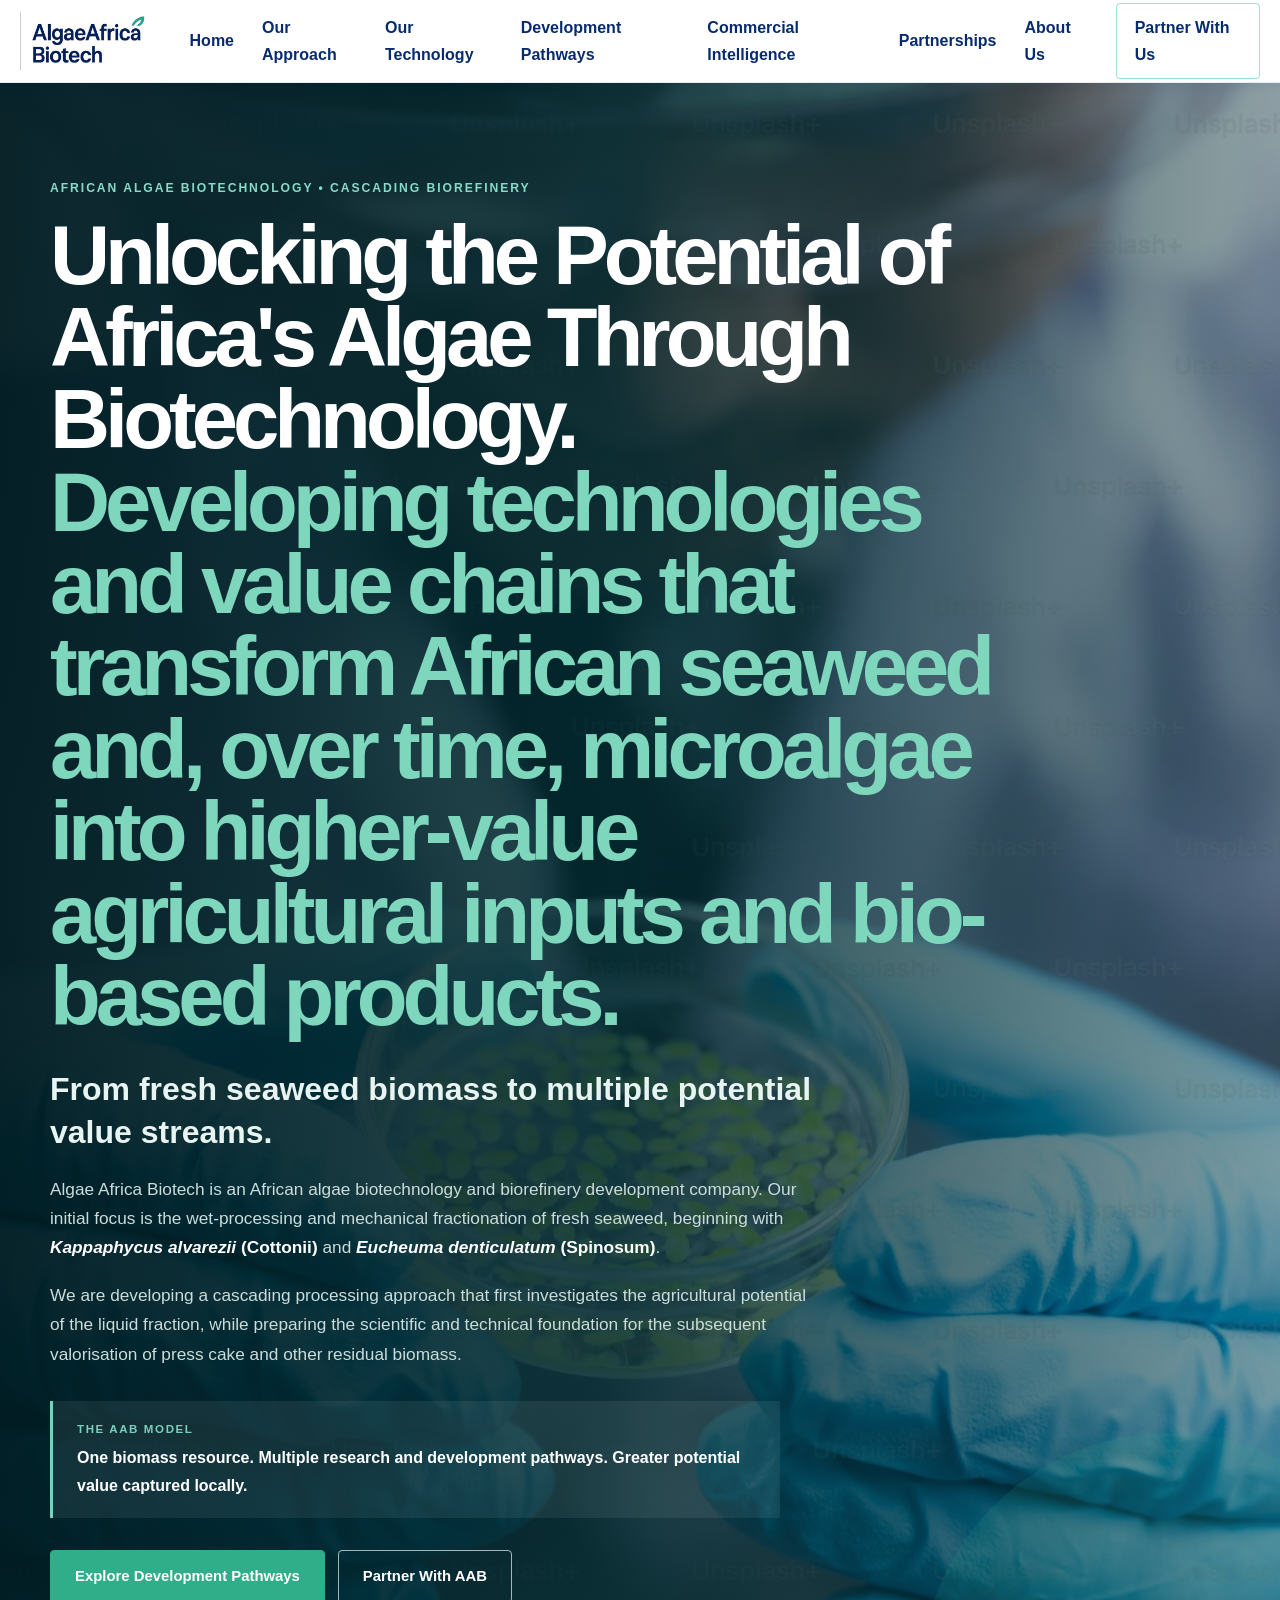
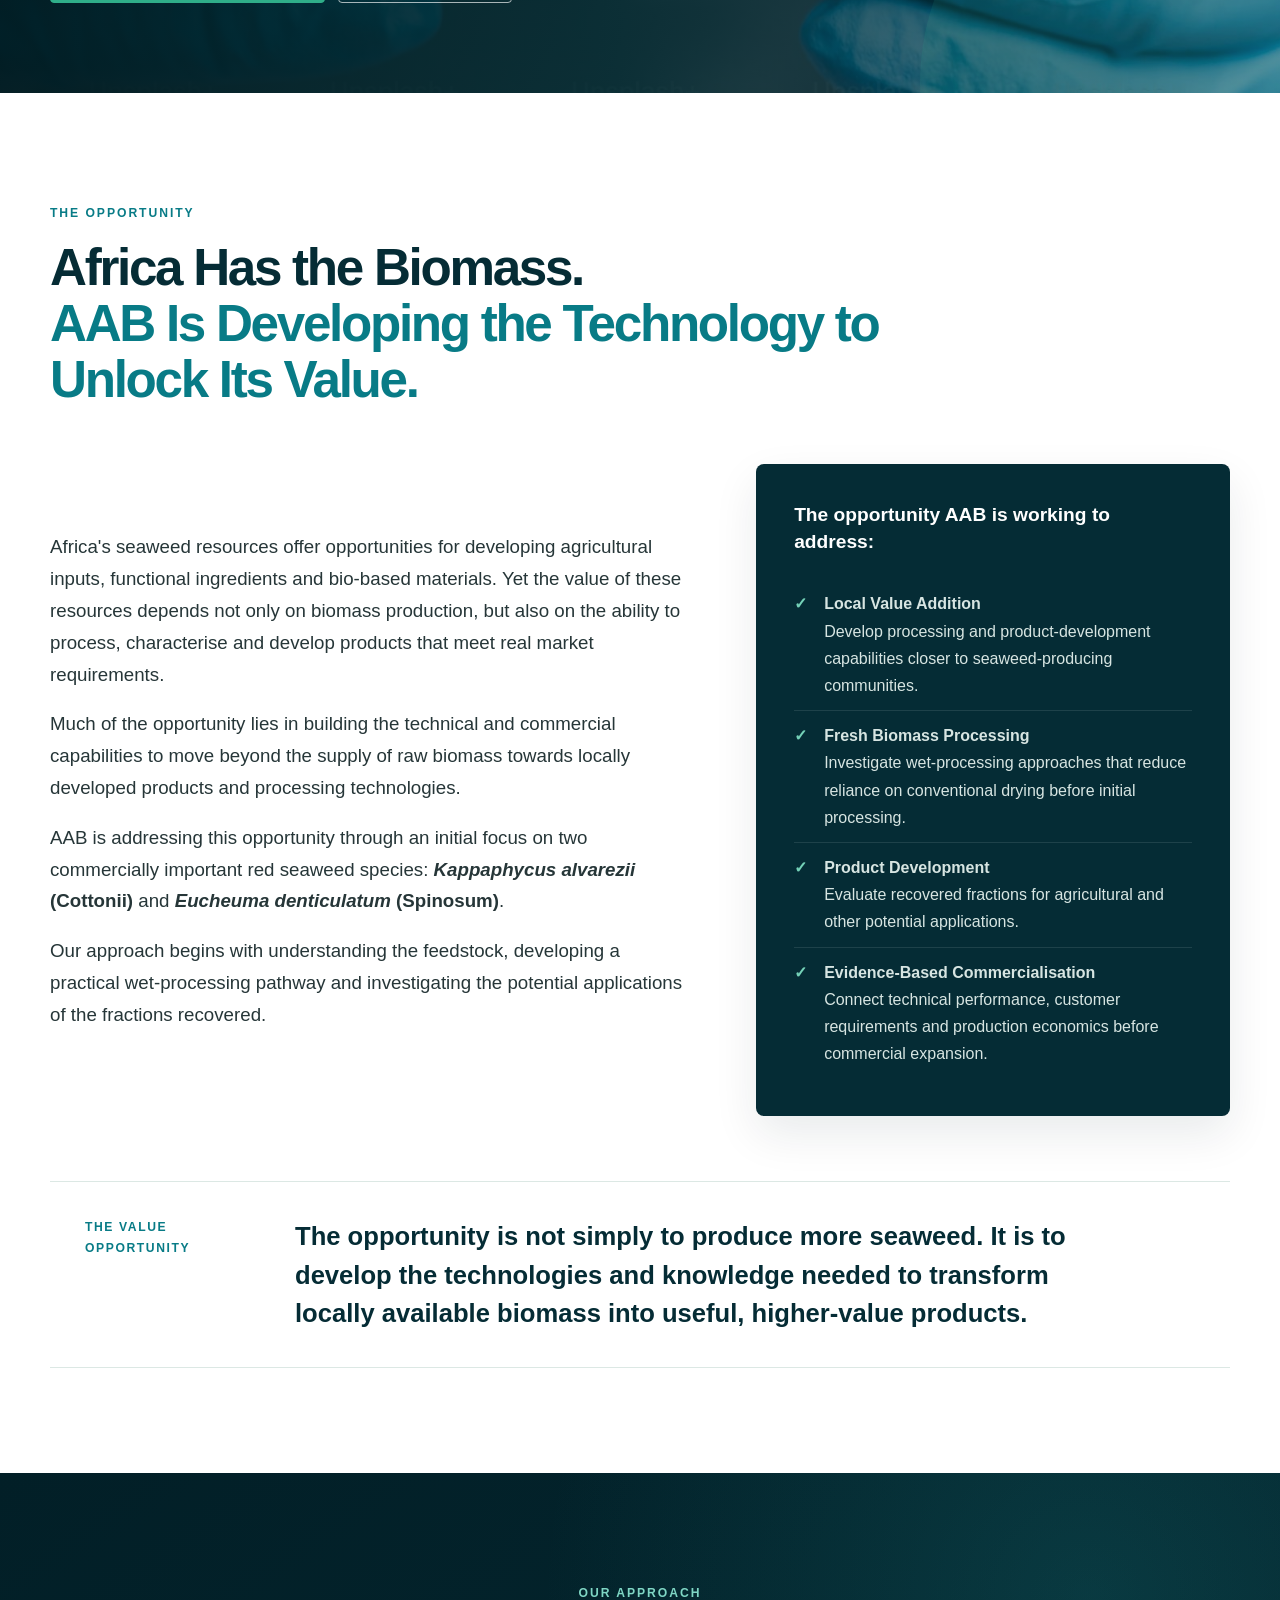
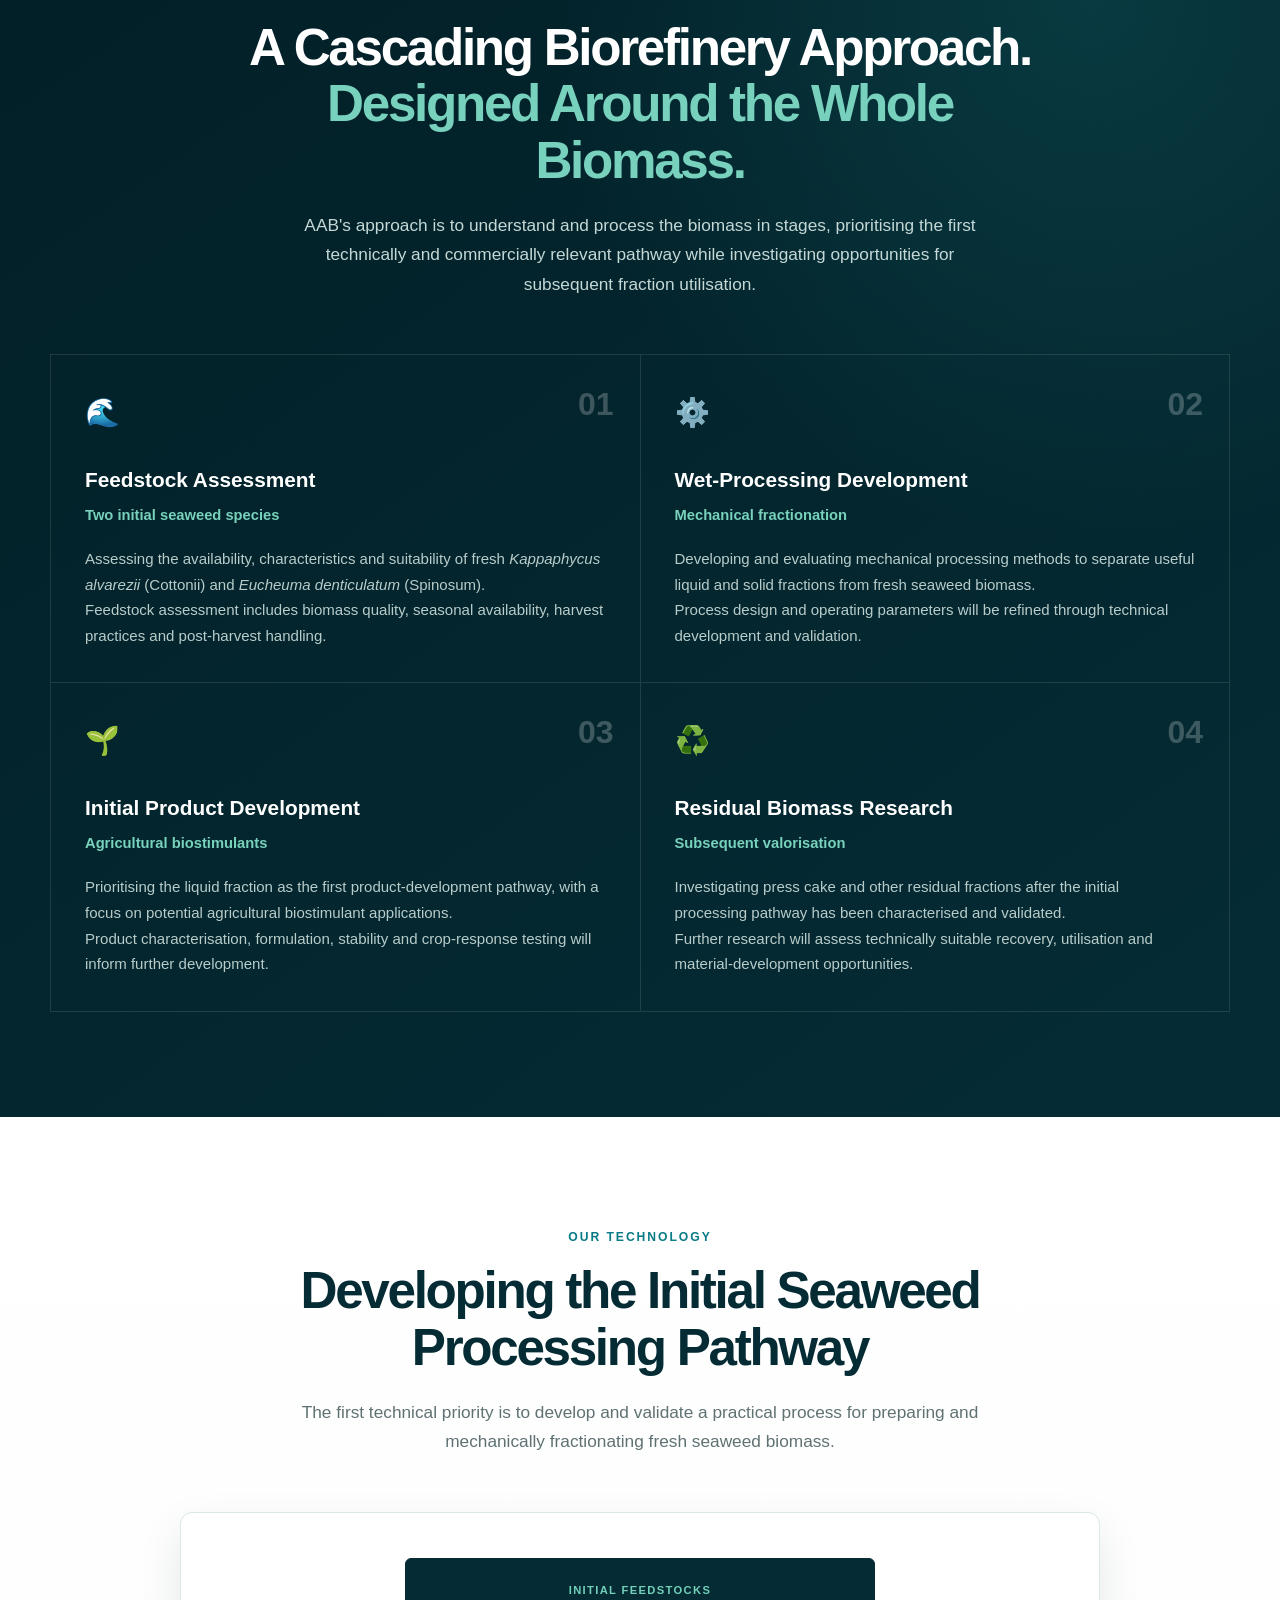
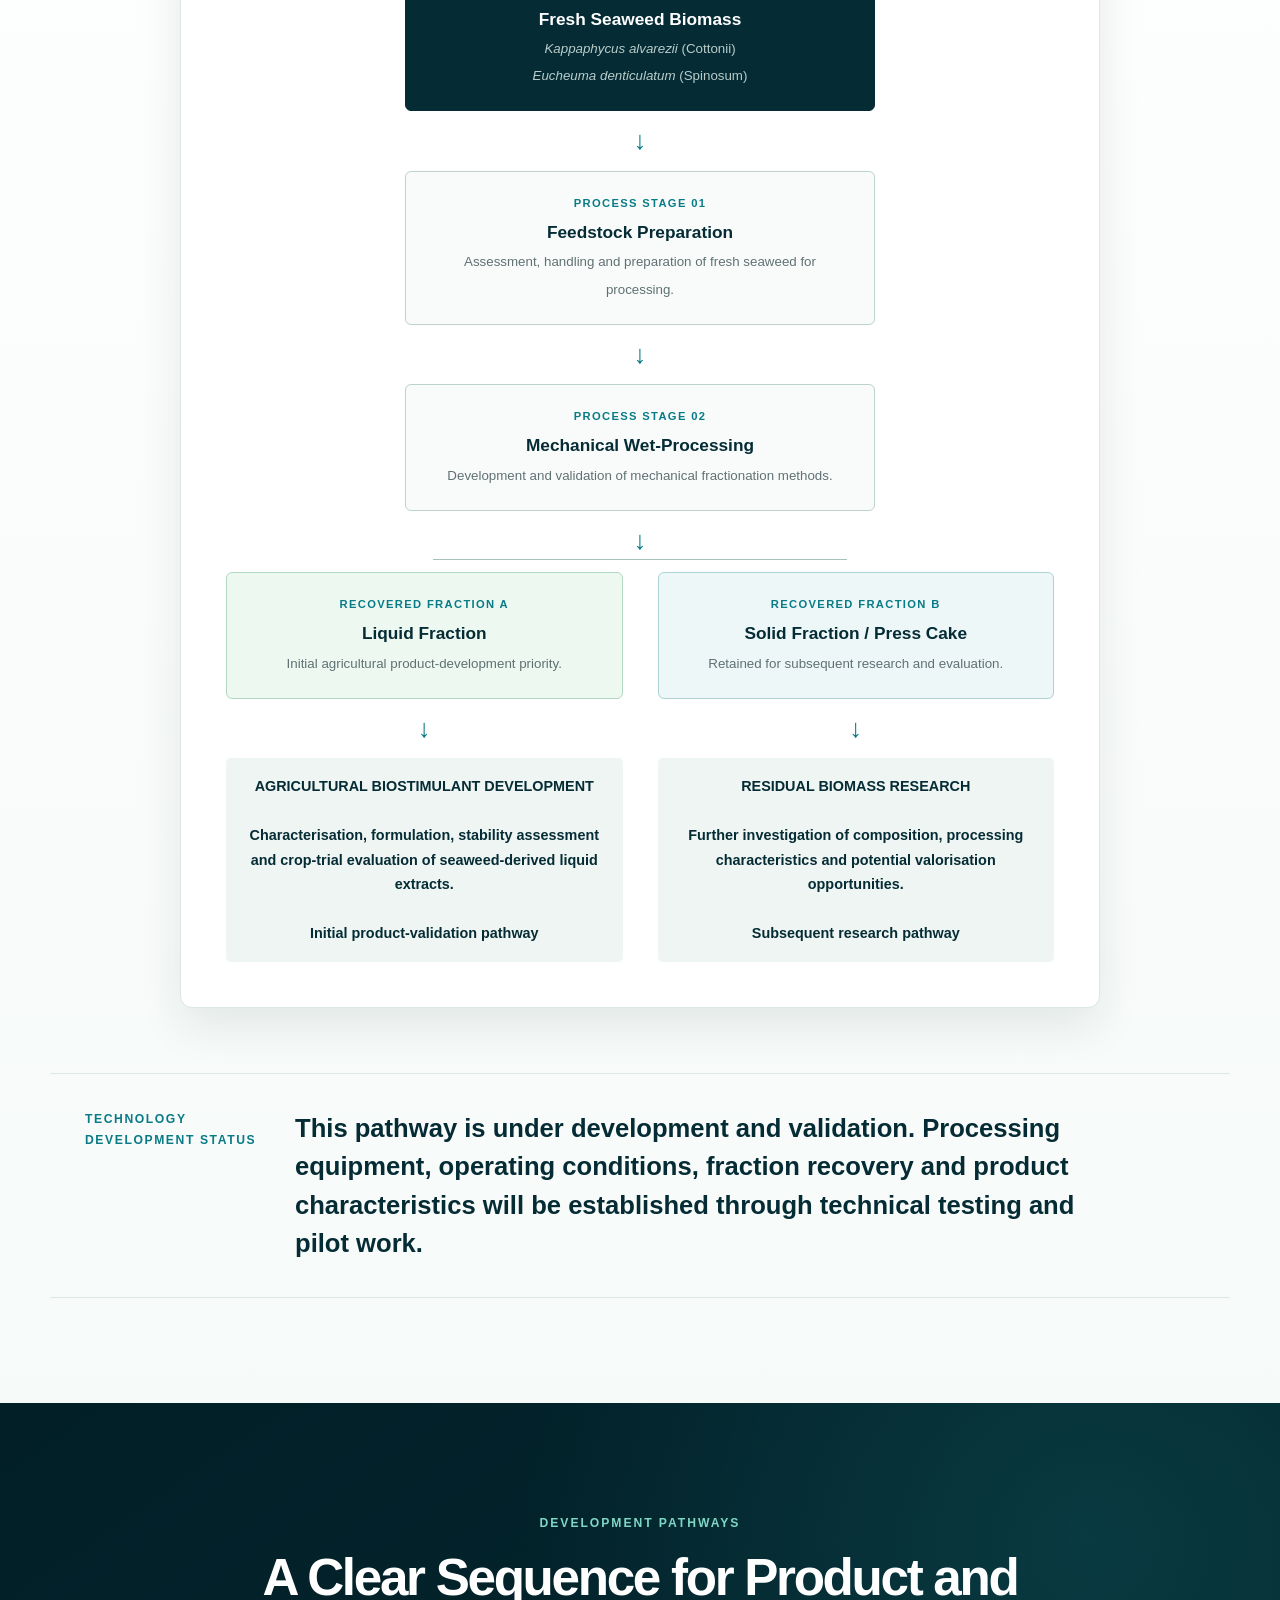
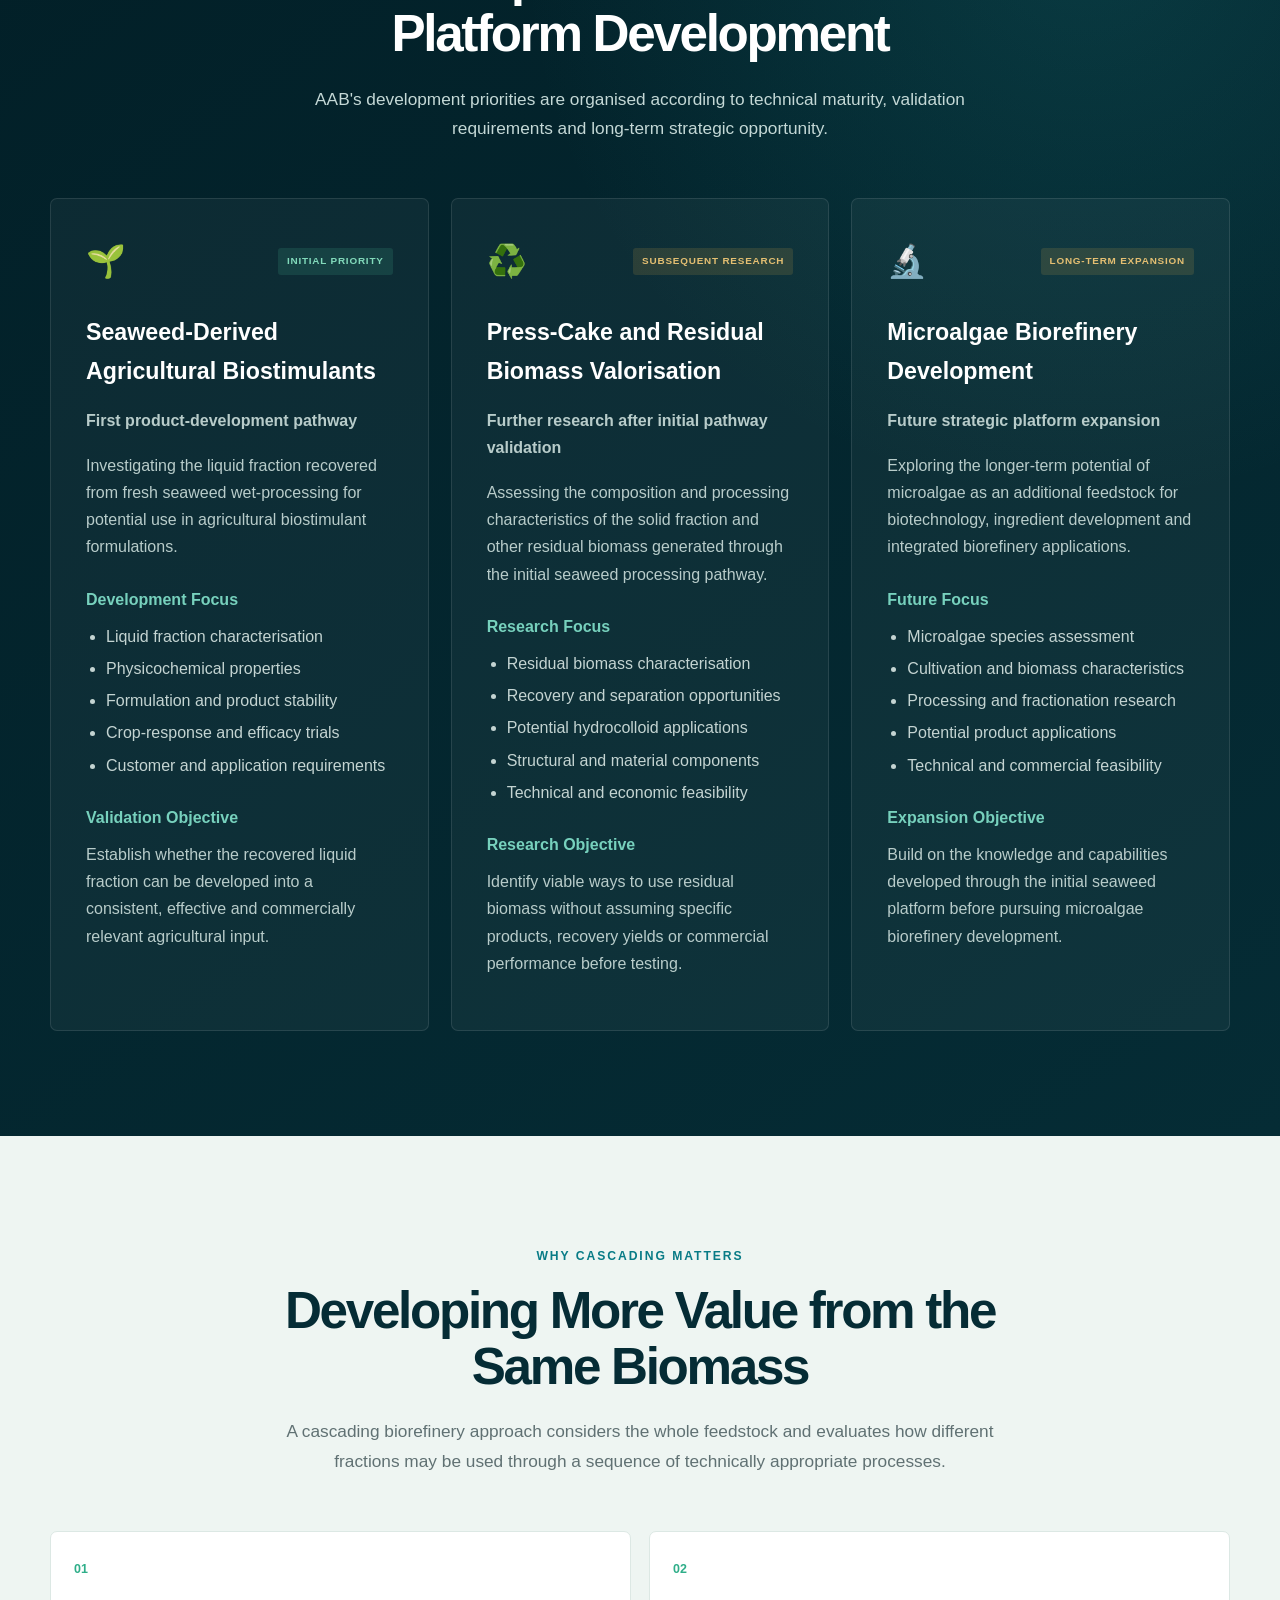
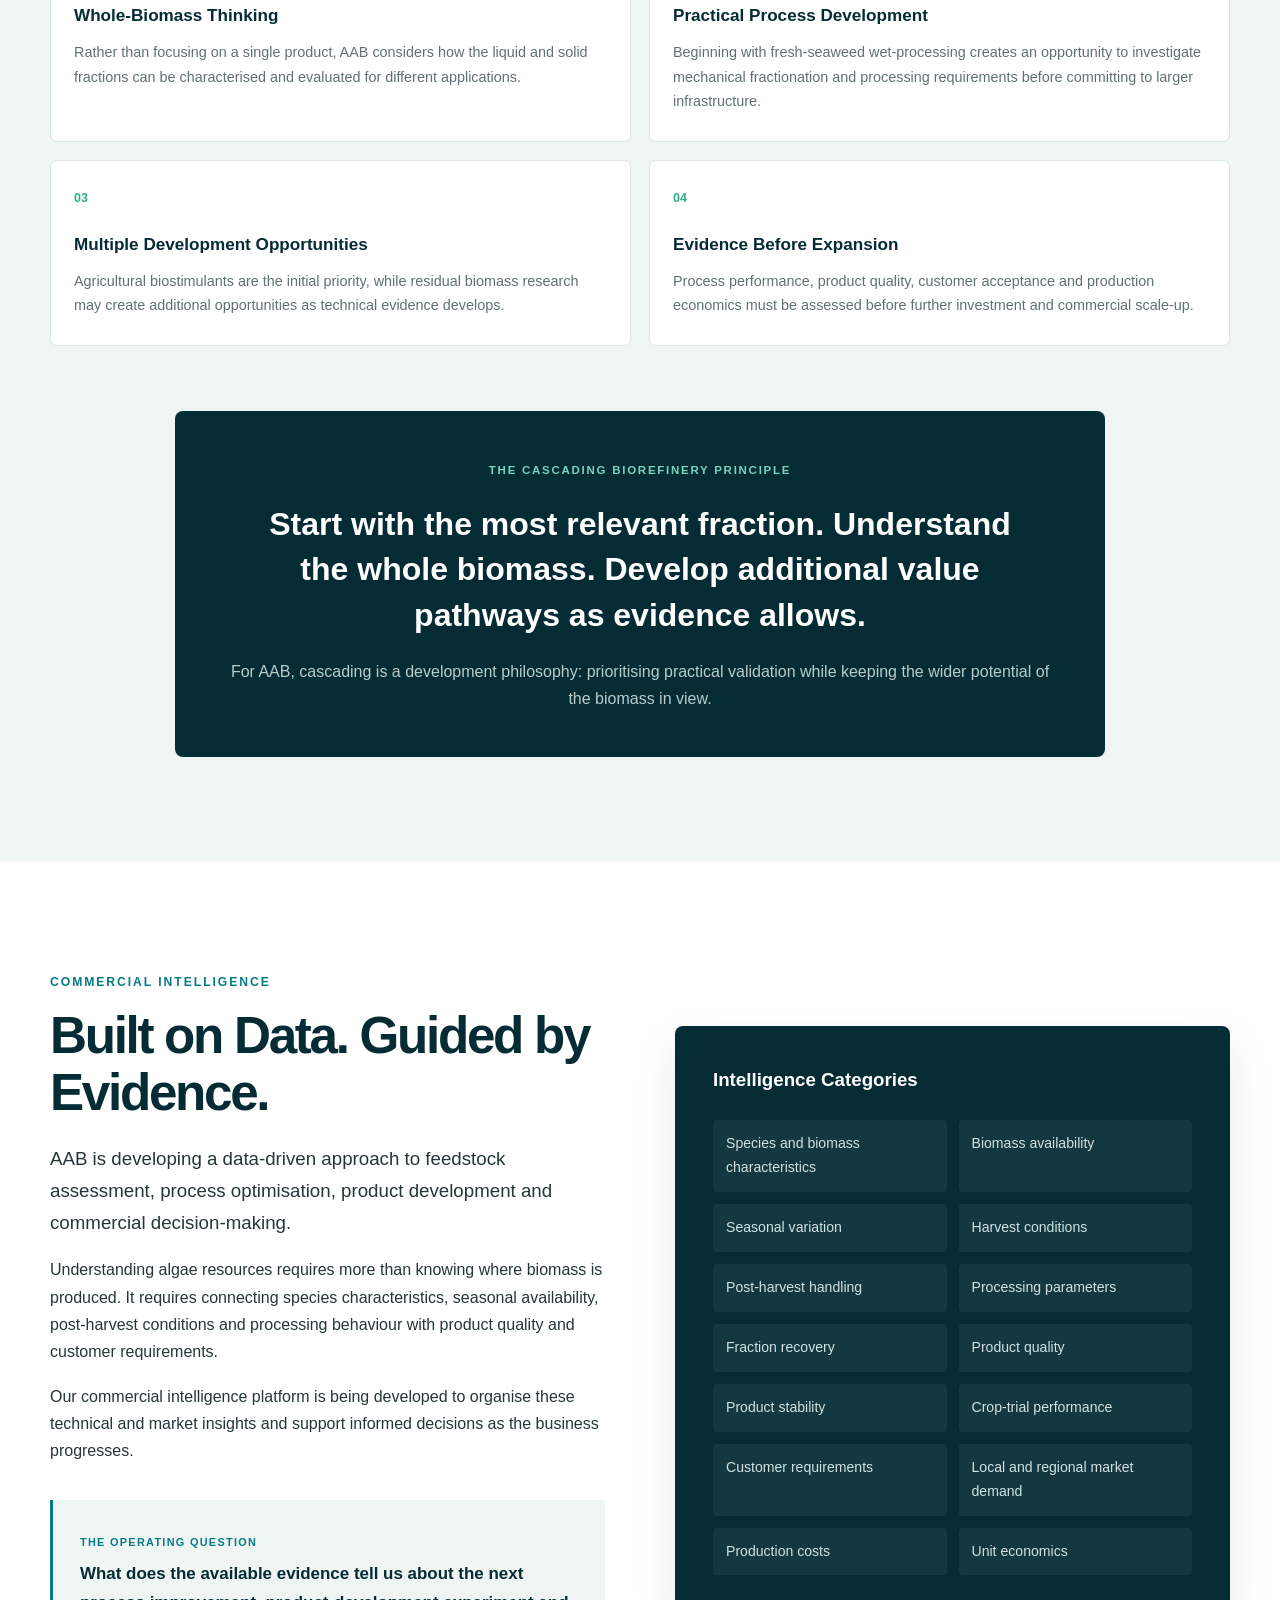
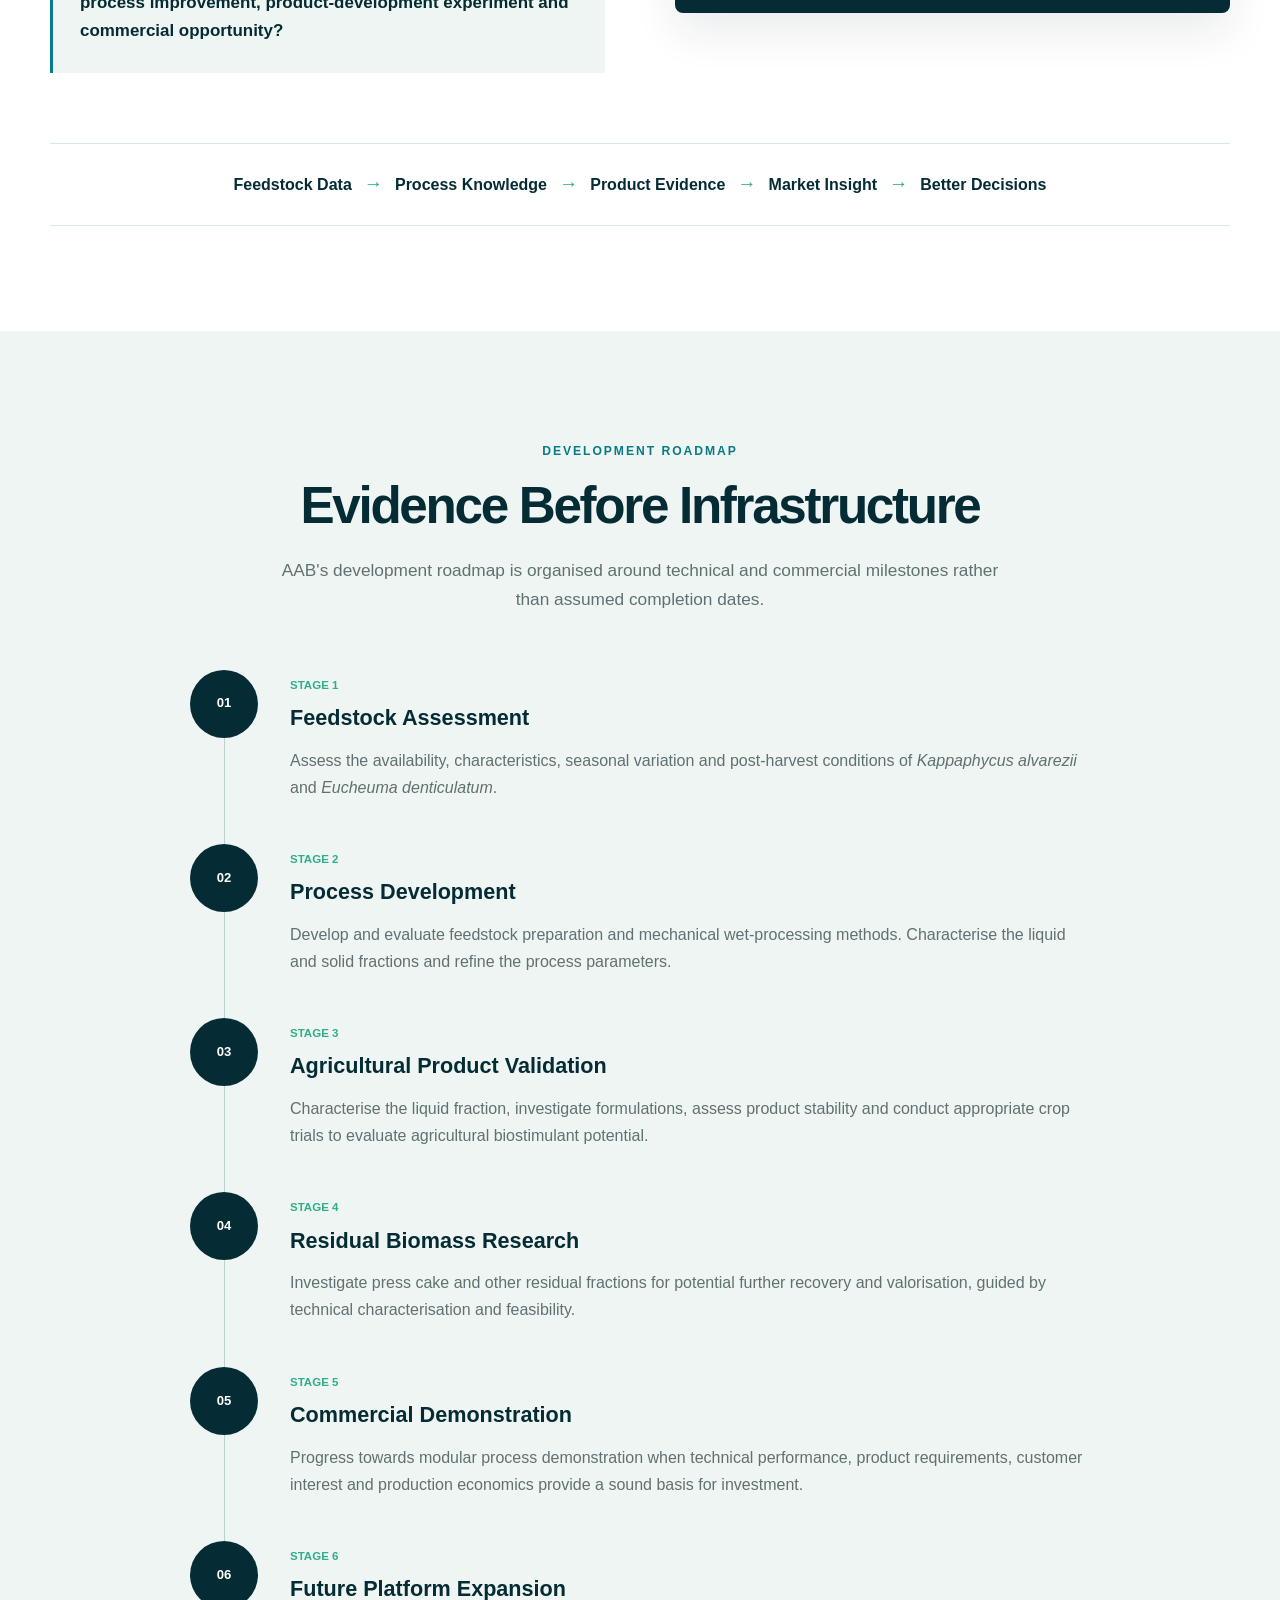
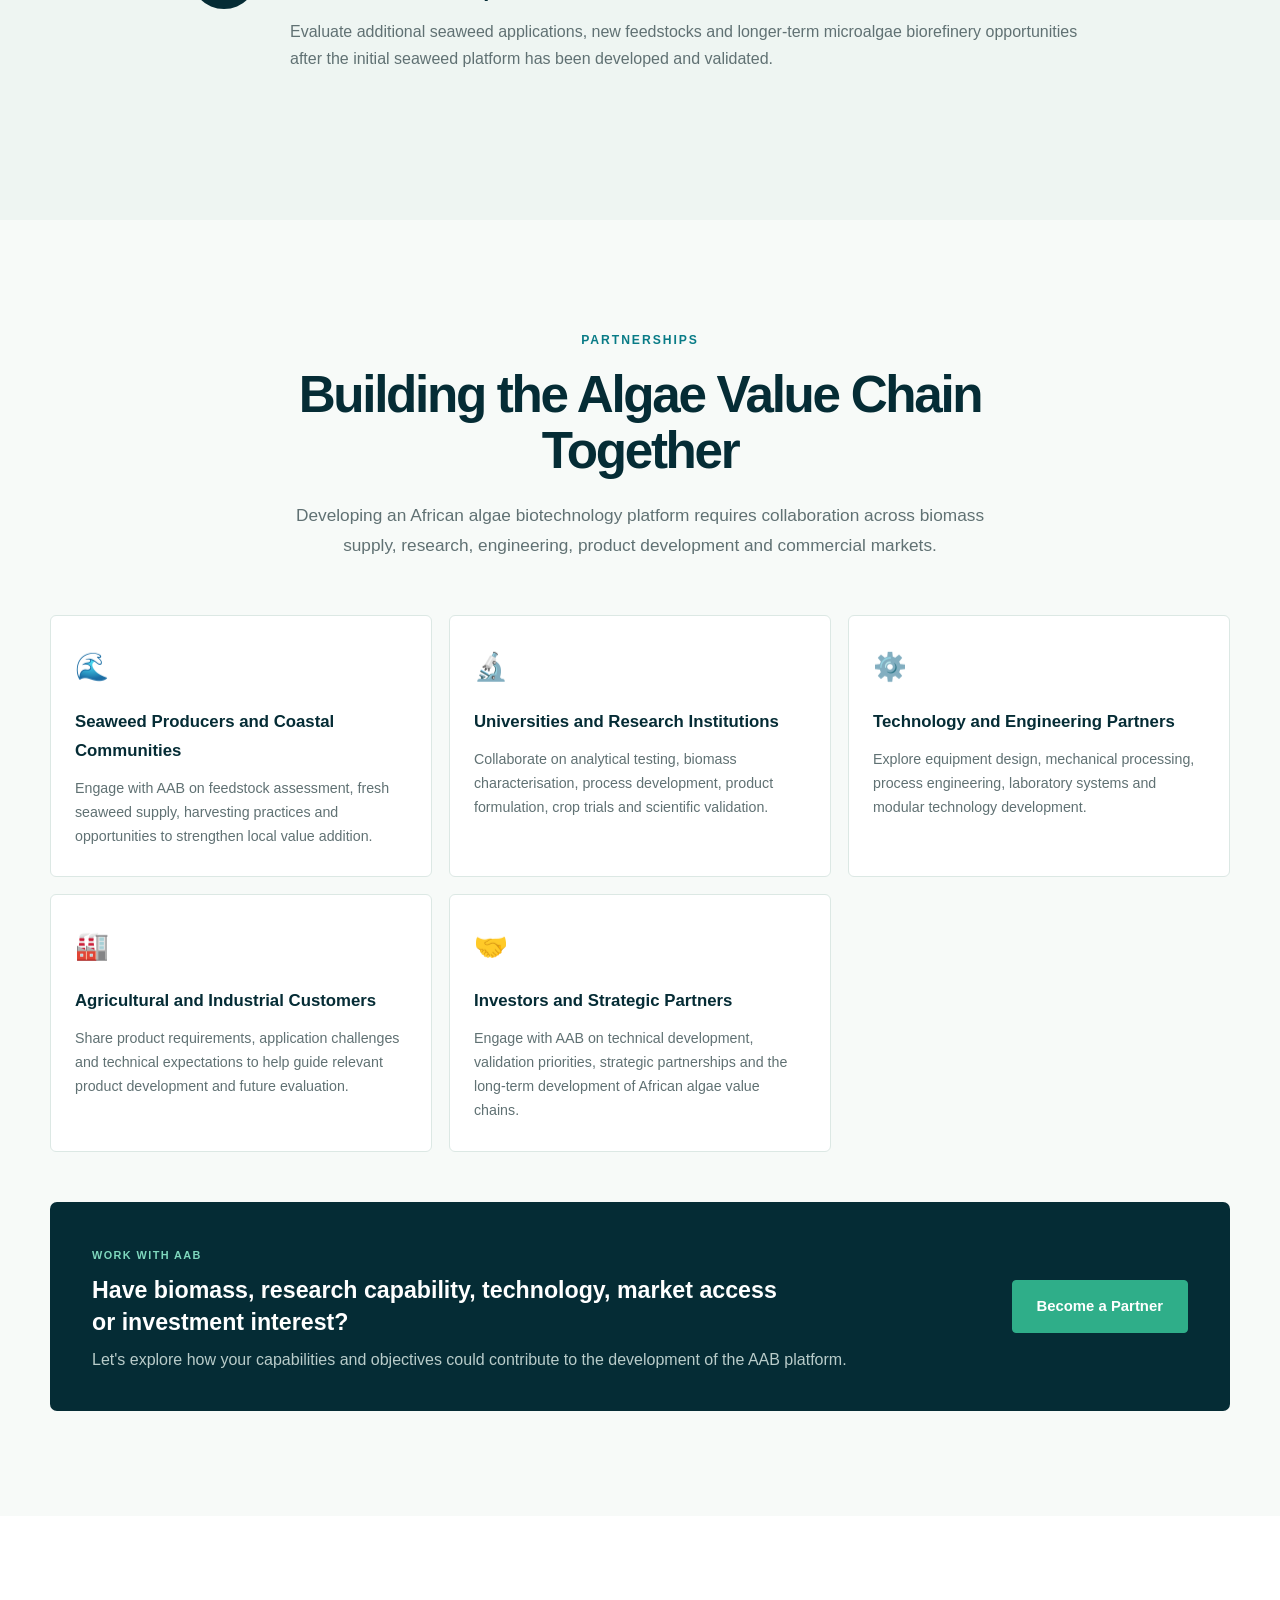
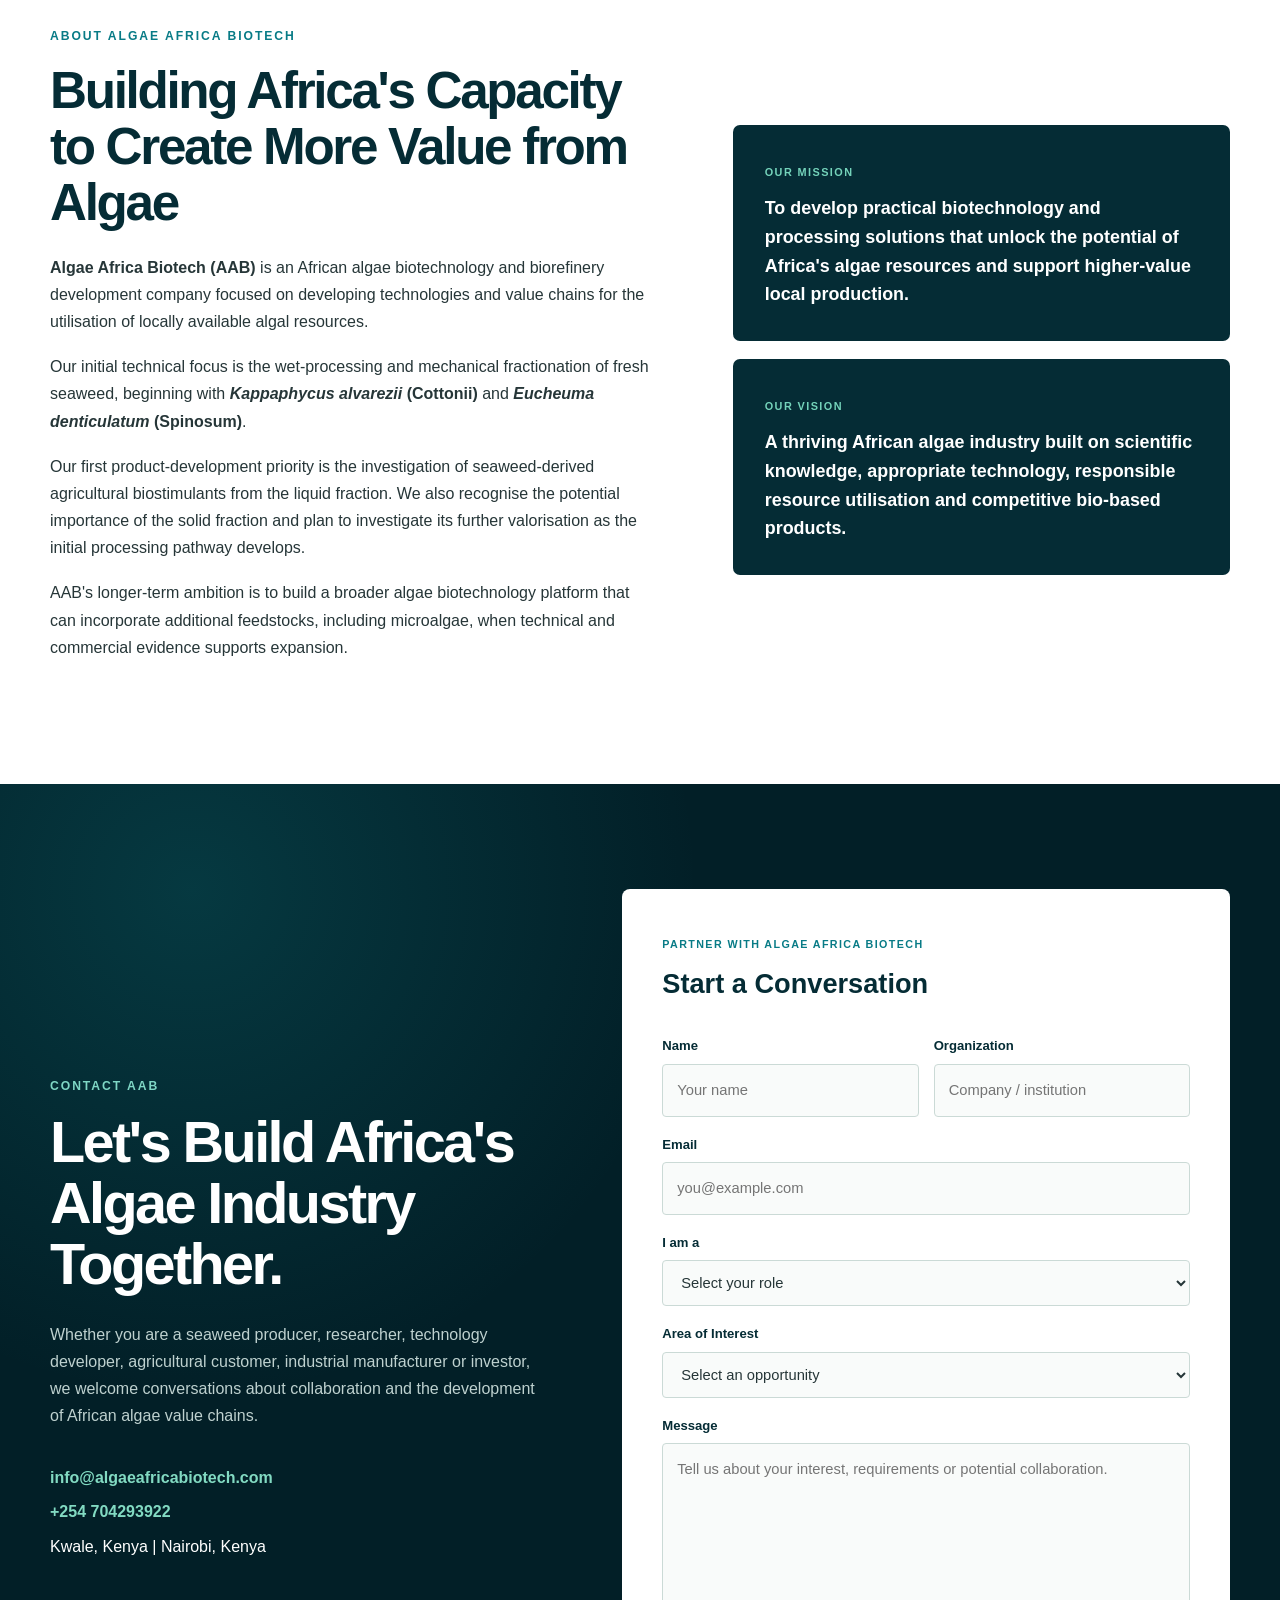
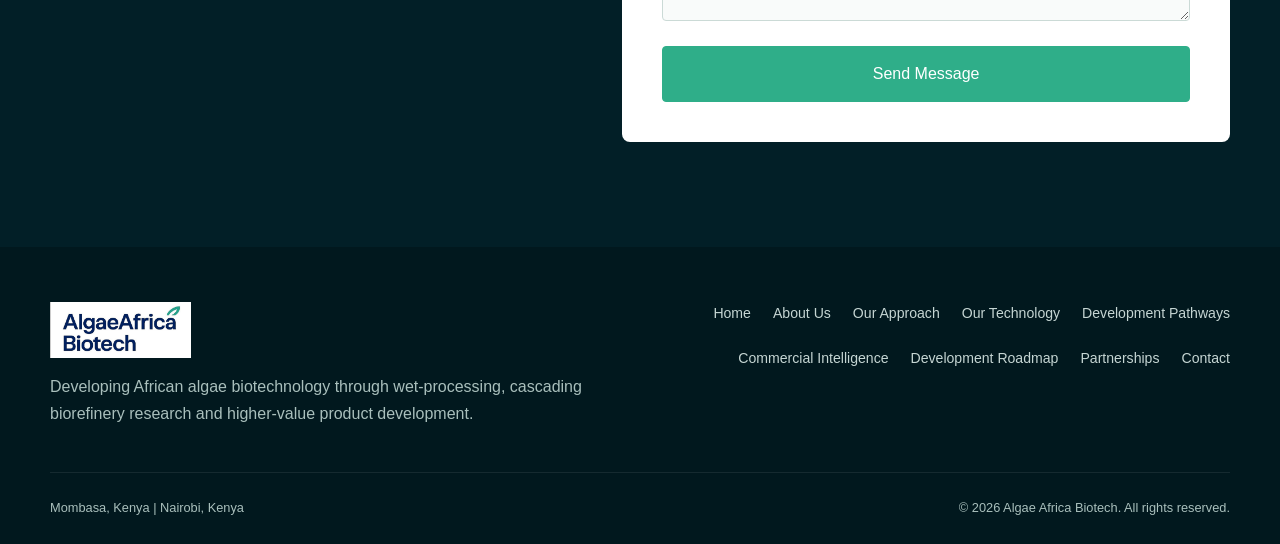
==== commit f5b6bd5f: "Update index.html" ====
--- a/index.html
+++ b/index.html
@@ -1197,11 +1197,11 @@
               </a>
 
               <a href="tel:+254115880646">
-                +254 115 880 646
+                +254 704293922
               </a>
 
               <span>
-                Mombasa, Kenya | Nairobi, Kenya
+                Kwale, Kenya | Nairobi, Kenya
               </span>
 
             </div>
--- a/style.css
+++ b/style.css
@@ -1808,3 +1808,137 @@
   }
 
 }
+
+/* =========================================
+   AAB UPDATED LAYOUT ADJUSTMENTS
+   For the revised index.html
+========================================= */
+
+/* Four approach cards: balanced 2 x 2 layout */
+.process-grid {
+  grid-template-columns: repeat(2, minmax(0, 1fr));
+}
+
+/* Three development pathways */
+.pathway-grid {
+  grid-template-columns: repeat(3, minmax(0, 1fr));
+  align-items: stretch;
+}
+
+/* Four cascading benefit cards */
+.benefit-grid {
+  grid-template-columns: repeat(2, minmax(0, 1fr));
+}
+
+/* Five partnership cards */
+.partner-grid {
+  grid-template-columns: repeat(3, minmax(0, 1fr));
+  align-items: stretch;
+}
+
+/* Keep cards visually balanced */
+.process-card,
+.pathway-card,
+.benefit-card,
+.partner-card {
+  height: 100%;
+}
+
+/* Improve long headings and text wrapping */
+.process-card h3,
+.pathway-card h3,
+.partner-card h3 {
+  overflow-wrap: break-word;
+}
+
+/* Prevent anchor headings from hiding behind sticky header */
+section[id] {
+  scroll-margin-top: 100px;
+}
+
+/* =========================================
+   TABLET
+========================================= */
+
+@media (max-width: 860px) {
+
+  .process-grid,
+  .benefit-grid,
+  .partner-grid {
+    grid-template-columns: repeat(2, minmax(0, 1fr));
+  }
+
+  .pathway-grid {
+    grid-template-columns: 1fr;
+  }
+
+  /* Keep navigation available on smaller screens */
+  .nav-container {
+    flex-wrap: wrap;
+    justify-content: center;
+    gap: 8px;
+    padding: 12px 0;
+  }
+
+  .main-nav {
+    display: flex;
+    width: 100%;
+    max-width: 100%;
+    justify-content: flex-start;
+    gap: 18px;
+    overflow-x: auto;
+    white-space: nowrap;
+    padding: 8px 2px 12px;
+    scrollbar-width: thin;
+  }
+
+  .main-nav a {
+    flex: 0 0 auto;
+    font-size: 0.82rem;
+  }
+
+  .logo img {
+    height: 48px;
+  }
+}
+
+/* =========================================
+   MOBILE
+========================================= */
+
+@media (max-width: 600px) {
+
+  .process-grid,
+  .benefit-grid,
+  .partner-grid {
+    grid-template-columns: 1fr;
+  }
+
+  .pathway-grid {
+    grid-template-columns: 1fr;
+  }
+
+  .nav-container {
+    width: calc(100% - 28px);
+  }
+
+  .main-nav {
+    gap: 16px;
+  }
+
+  .hero h1 {
+    font-size: clamp(2.3rem, 10vw, 3.3rem);
+  }
+
+  .hero-content > * {
+    max-width: 100%;
+  }
+
+  .flow-result {
+    overflow-wrap: anywhere;
+  }
+
+  .pathway-top {
+    flex-wrap: wrap;
+  }
+}
